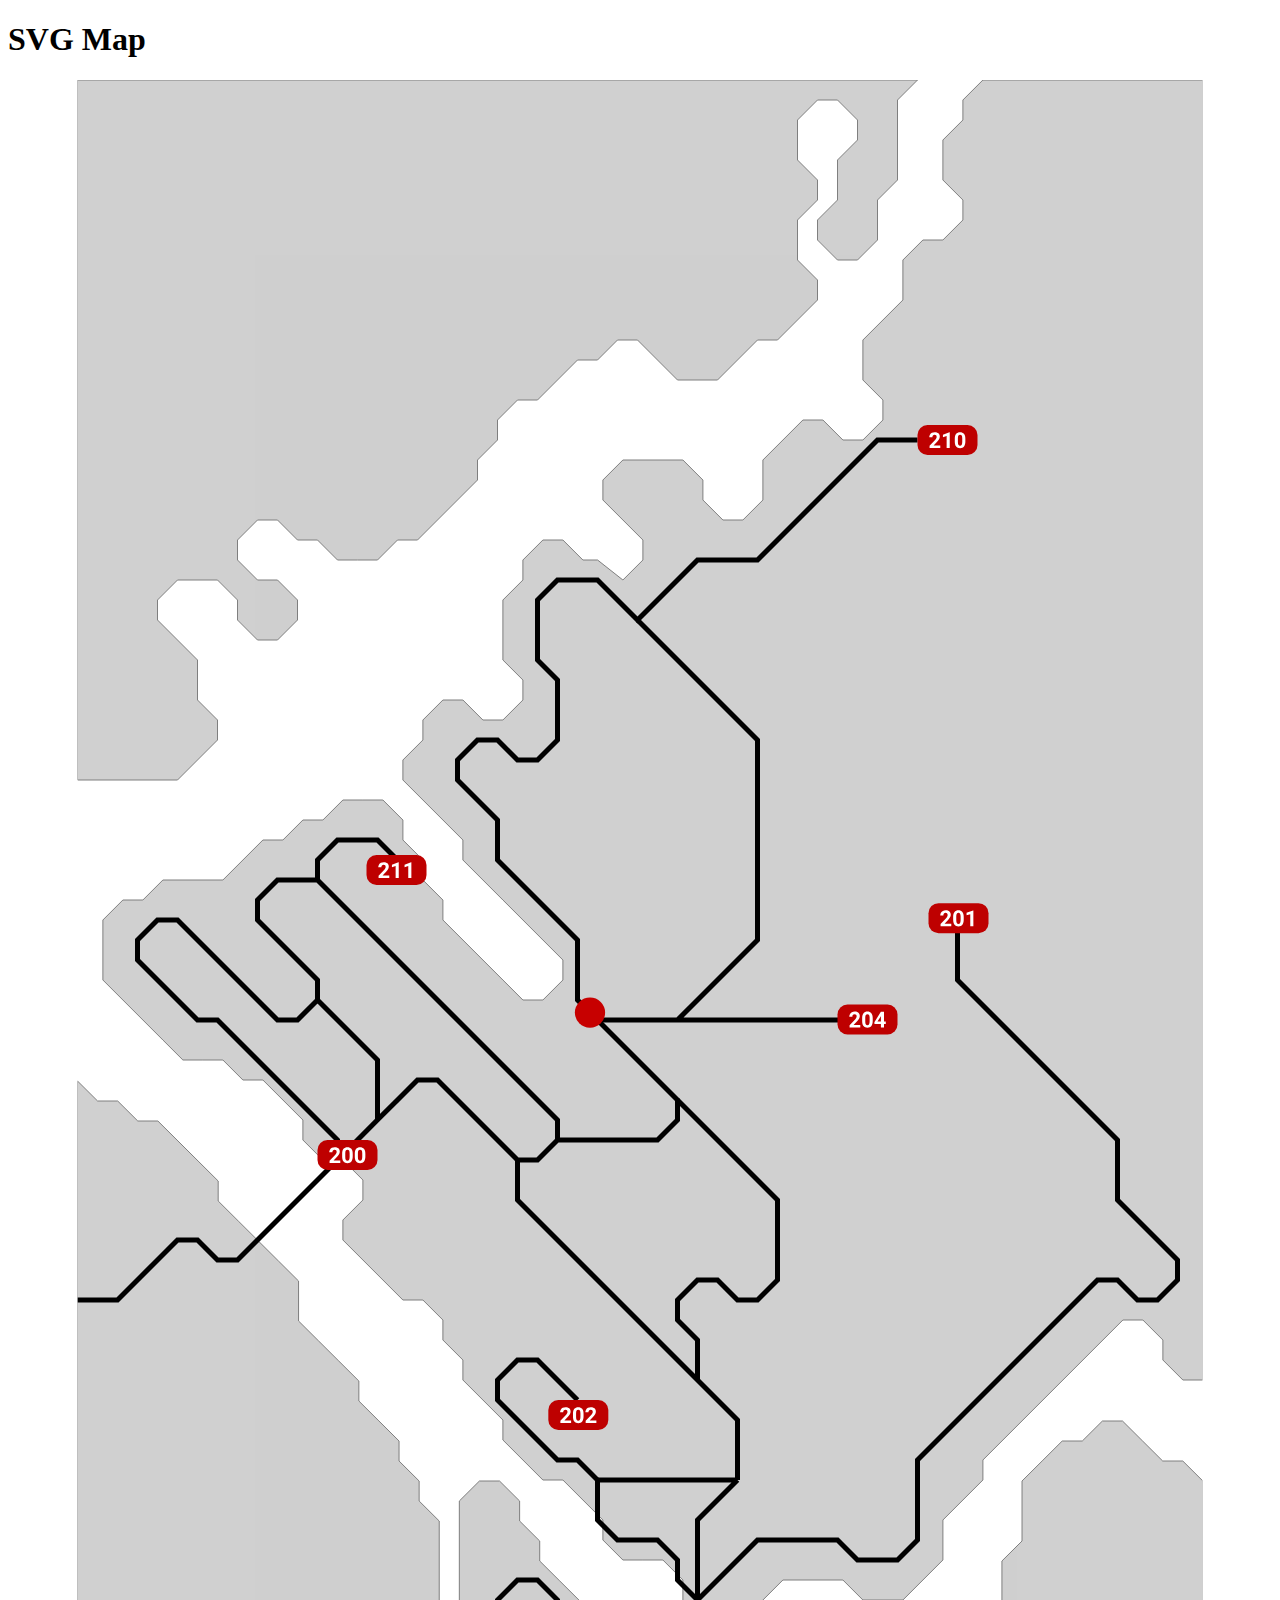
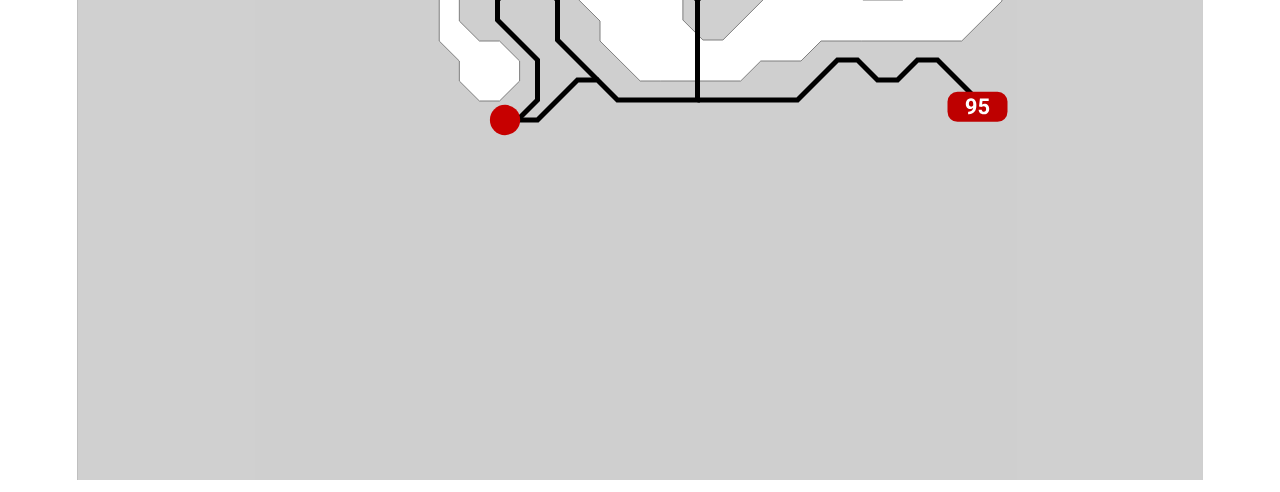
==== index.html @ 8df6bd33 "step 1 finish" ====
<!DOCTYPE html>
<html lang="en">
  <head>
    <meta charset="UTF-8" />
    <meta name="viewport" content="width=device-width, initial-scale=1.0" />
    <title>Design 2 - SVG Map</title>
    <link rel="stylesheet" href="css/style.css" />
  </head>
  <body>
    <h1>SVG Map</h1>

    <svg
      width="1125"
      height="2000"
      viewBox="0 0 1125 2000"
      fill="none"
      xmlns="http://www.w3.org/2000/svg"
    >
      <g id="Frame 1" clip-path="url(#clip0)">
        <rect width="1125" height="2000" fill="white" fill-opacity="0.4" />
        <path
          id="Vector 1"
          opacity="0.5"
          d="M885.391 20L905.391 0H1125.39V1300H1105.39L1085.39 1280V1260L1065.39 1240H1045.39L1025.39 1260L985.391 1300L905.391 1380V1400L865.391 1440V1480L825.391 1520H785.391L765.391 1500H705.391L685.391 1520L665.391 1540L645.391 1560H625.391L605.391 1540V1500L585.391 1480H565.391H545.391L525.391 1460V1440L505.391 1420L485.391 1400H465.391L445.391 1380L425.391 1360V1340L405.391 1320L385.391 1300V1280L365.391 1260V1240L345.391 1220H325.391L305.391 1200L285.391 1180L265.391 1160V1140L285.391 1120V1100L265.391 1080H245.391L225.391 1060V1040L205.391 1020L185.391 1000H165.391L145.391 980H125.391H105.391L85.3905 960L65.3905 940L45.3905 920L25.3905 900V840L45.3905 820H65.3905L85.3905 800H145.391L165.391 780L185.391 760H205.391L225.391 740H245.391L265.391 720H285.391H305.391L325.391 740V760L345.391 780V800L365.391 820V840L385.391 860L405.391 880L425.391 900L445.391 920H465.391L485.391 900V880L465.391 860L425.391 820L385.391 780V760L365.391 740L325.391 700V680L345.391 660V640L365.391 620H385.391L405.391 640H425.391L445.391 620V600L425.391 580V560V540V520L445.391 500V480L465.391 460H485.391L505.391 480H520.067L545.391 500L565.391 480V460L545.391 440L525.391 420V400L545.391 380H605.391L625.391 400V420L645.391 440H665.391L685.391 420V400V380L705.391 360L725.391 340H745.391L765.391 360H785.391L805.391 340V320L785.391 300V260L825.391 220V180L845.391 160H865.391L885.391 140V120L865.391 100V60L885.391 40V20Z"
          fill="#A2A2A2"
          stroke="black"
        />
        <path
          id="Vector 2"
          opacity="0.5"
          d="M100.481 1061L80.385 1041H60.2888L40.1925 1021H20.0963L0 1001V2001H1125.39V1401L1105.29 1381H1085.2L1065.1 1361L1045.01 1341H1024.91L1004.81 1361H984.717L964.62 1381L944.524 1401V1461L924.428 1481V1501V1521L904.332 1541L884.235 1561H783.754H743.562L723.465 1581H683.273L663.177 1601H582.792H562.695L542.599 1581L522.503 1561V1541L502.406 1521L482.31 1501L462.214 1481V1461L442.118 1441V1421L422.021 1401H401.925L381.829 1421V1501V1521V1541L401.925 1561H422.021L442.118 1581V1601L422.021 1621H401.925L381.829 1601V1581L361.733 1561V1481V1461V1441L341.636 1421V1401L321.54 1381V1361L301.444 1341L281.348 1321V1301L261.251 1281L241.155 1261L221.059 1241V1221V1201L200.963 1181L180.866 1161L160.77 1141L140.674 1121V1101L120.578 1081L100.481 1061Z"
          fill="#A1A1A1"
          stroke="black"
        />
        <path
          id="Vector 3"
          opacity="0.5"
          d="M820 20L840 0H0V700H100L120 680L140 660V640L120 620V580L80 540V520L100 500H140L160 520V540L180 560H200L220 540V520L200 500H180L160 480V460L180 440H200L220 460H240L260 480H280H300L320 460H340L360 440L380 420L400 400V380L420 360V340L440 320H460L480 300L500 280H520L540 260H560L580 280L600 300H640L680 260H700L740 220V200L720 180V140L740 120V100L720 80V40L740 20H760L780 40V60L760 80V120L740 140V160L760 180H780L800 160V120L820 100V20Z"
          fill="#A1A1A1"
          stroke="black"
        />
        <path
          id="routeline_210"
          d="M840 360H820H800L780 380L760 400L740 420L720 440L700 460L680 480H660H640H620L600 500L580 520L560 540L540 520L520 500H500H480L460 520V540V560V580L480 600V620V640V660L460 680H440L420 660H400L380 680V700L400 720L420 740V760V780L440 800L460 820L480 840L500 860V880V900V920L520 940L540 960L560 980L580 1000L600 1020V1040L580 1060H560H540H520H500H480L460 1080H440L420 1060L400 1040L380 1020L360 1000H340L320 1020L299.863 1040L280 1060L260 1080L240 1100L220 1120L200 1140L180 1160L160 1180H140L120 1160H100L80 1180L60 1200L40 1220H0"
          stroke="black"
          stroke-width="5"
        />
        <path
          id="routeline_211"
          d="M780 940H760H740H720H700H680H660H640H620H600M600 940H580H560H540H520M600 940L620 920L640 900L660 880L680 860V840V820V800V780V760V740V720V700V680V660L660 640L640 620L620 600L600 580L580 560L560 540M320 780L300 760H280H260L240 780V800M240 800H220H200L180 820V840L200 860L220 880L240 900V920M240 800L260 820L280 840L300 860L320 880L340 900L360 920L380 940L400 960L420 980L440 1000L460 1020L480 1040V1060M240 920L220 940H200L180 920L160 900L140 880L120 860L100 840H80L60 860V880L80 900L100 920L120 940H140L160 960L180 980L200 1000L220 1020L240 1040L260 1060V1080M240 920L260 940L280 960L300 980V1000V1020V1040"
          stroke="black"
          stroke-width="5"
        />
        <path
          id="routeline_202"
          d="M500 1320L480 1300L460 1280H440L420 1300V1320L440 1340L460 1360L480 1380H500L520 1400V1420V1440L540 1460H560H580L600 1480V1500L620 1520V1540V1560V1580V1600V1620H600H580H560H540L520 1600H500L480 1620L460 1640H440"
          stroke="black"
          stroke-width="5"
        />
        <path
          id="routeline_95"
          d="M900 1620L880 1600L860 1580H840L820 1600H800L780 1580H760L740 1600L720 1620H700H680H660H640H620M520 1600L500 1580L480 1560V1540V1520L460 1500H440L420 1520V1540L440 1560L460 1580V1600V1620L440 1640"
          stroke="black"
          stroke-width="5"
        />
        <path
          id="routeline_201"
          d="M880 840V860V880V900L900 920L920 940L940 960L960 980L980 1000L1000 1020L1020 1040L1040 1060V1080V1100V1120L1060 1140L1080 1160L1100 1180V1200L1080 1220H1060L1040 1200H1020L1000 1220L980 1240L960 1260L940 1280L920 1300L900 1320L880 1340L860 1360L840 1380V1400V1420V1440V1460L820 1480H800H780L760 1460H740H720H700H680L660 1480L640 1500L620 1520"
          stroke="black"
          stroke-width="5"
        />
        <path
          id="routeline_200"
          d="M600 1020L620 1040L640 1060L660 1080L680 1100L700 1120V1140V1160V1180V1200L680 1220H660L640 1200H620L600 1220V1240L620 1260V1280V1300M620 1300L640 1320L660 1340V1360V1380V1400M620 1300L600 1280L580 1260L560 1240L540 1220L520 1200L500 1180L480 1160L460 1140L440 1120V1100V1080M660 1400L640 1420L620 1440V1460V1480V1500V1520M660 1400H640H620H600H580H560H540H520"
          stroke="black"
          stroke-width="5"
        />
        <g id="popup_arna">
          <path
            id="Vector"
            d="M390.533 1633.33V1621.25C390.533 1615.79 386.111 1611.37 380.656 1611.37H249.377C243.922 1611.37 239.5 1615.79 239.5 1621.25L239.5 1640L239.5 1658.75C239.5 1664.21 243.922 1668.63 249.377 1668.63H380.656C386.111 1668.63 390.533 1664.21 390.533 1658.75V1646.67L427.624 1640.49V1639.51L390.533 1633.33Z"
            fill="white"
            stroke="black"
          />
          <g id="Group 8">
            <g id="Group 5">
              <rect
                id="Rectangle 4"
                x="249.377"
                y="1641.48"
                width="37.5083"
                height="16.7392"
                rx="3"
                fill="#BE0000"
              />
            </g>
            <path
              id="95"
              d="M264.59 1651.39C264.002 1651.97 263.314 1652.26 262.528 1652.26C261.523 1652.26 260.718 1651.91 260.114 1651.23C259.509 1650.53 259.207 1649.6 259.207 1648.43C259.207 1647.69 259.369 1647 259.692 1646.38C260.02 1645.76 260.476 1645.27 261.059 1644.93C261.642 1644.58 262.299 1644.41 263.028 1644.41C263.778 1644.41 264.444 1644.59 265.028 1644.97C265.611 1645.34 266.064 1645.88 266.387 1646.59C266.71 1647.29 266.874 1648.09 266.879 1649V1649.84C266.879 1651.73 266.408 1653.22 265.465 1654.3C264.523 1655.39 263.187 1655.97 261.457 1656.04L260.903 1656.05V1654.16L261.403 1654.16C263.366 1654.07 264.429 1653.15 264.59 1651.39ZM263.082 1650.53C263.447 1650.53 263.759 1650.44 264.02 1650.25C264.286 1650.06 264.486 1649.84 264.621 1649.57V1648.64C264.621 1647.88 264.476 1647.28 264.184 1646.86C263.892 1646.44 263.502 1646.23 263.012 1646.23C262.559 1646.23 262.187 1646.44 261.895 1646.85C261.603 1647.26 261.457 1647.78 261.457 1648.41C261.457 1649.03 261.598 1649.54 261.879 1649.94C262.166 1650.33 262.567 1650.53 263.082 1650.53ZM268.832 1650.34L269.489 1644.56H275.864V1646.45H271.34L271.059 1648.89C271.595 1648.6 272.166 1648.46 272.77 1648.46C273.853 1648.46 274.702 1648.8 275.317 1649.47C275.931 1650.14 276.239 1651.08 276.239 1652.29C276.239 1653.02 276.082 1653.68 275.77 1654.27C275.463 1654.84 275.02 1655.29 274.442 1655.62C273.864 1655.94 273.181 1656.09 272.395 1656.09C271.707 1656.09 271.069 1655.96 270.481 1655.68C269.892 1655.4 269.426 1655.01 269.082 1654.5C268.744 1653.99 268.564 1653.42 268.543 1652.77H270.778C270.825 1653.25 270.989 1653.62 271.27 1653.88C271.556 1654.14 271.929 1654.27 272.387 1654.27C272.898 1654.27 273.291 1654.09 273.567 1653.73C273.843 1653.36 273.981 1652.84 273.981 1652.16C273.981 1651.52 273.822 1651.02 273.504 1650.68C273.187 1650.34 272.736 1650.16 272.153 1650.16C271.616 1650.16 271.181 1650.3 270.848 1650.59L270.629 1650.79L268.832 1650.34Z"
              fill="white"
            />
          </g>
          <g id="Group 9">
            <g id="Group 6">
              <rect
                id="Rectangle 4_2"
                x="296.262"
                y="1641.48"
                width="37.5083"
                height="16.7392"
                rx="3"
                fill="#BE0000"
              />
            </g>
            <path
              id="200"
              d="M309.678 1655.94H301.881V1654.39L305.561 1650.47C306.066 1649.92 306.438 1649.44 306.678 1649.02C306.923 1648.61 307.045 1648.22 307.045 1647.85C307.045 1647.35 306.917 1646.95 306.662 1646.66C306.407 1646.37 306.042 1646.23 305.568 1646.23C305.058 1646.23 304.654 1646.4 304.357 1646.76C304.066 1647.11 303.92 1647.57 303.92 1648.14H301.654C301.654 1647.45 301.818 1646.82 302.147 1646.24C302.48 1645.67 302.949 1645.22 303.553 1644.9C304.157 1644.57 304.842 1644.41 305.607 1644.41C306.779 1644.41 307.688 1644.69 308.334 1645.25C308.985 1645.81 309.311 1646.61 309.311 1647.63C309.311 1648.2 309.165 1648.77 308.873 1649.35C308.581 1649.94 308.081 1650.61 307.373 1651.39L304.787 1654.12H309.678V1655.94ZM318.725 1651.23C318.725 1652.81 318.399 1654.01 317.748 1654.84C317.097 1655.68 316.144 1656.09 314.889 1656.09C313.649 1656.09 312.701 1655.69 312.045 1654.87C311.389 1654.05 311.053 1652.88 311.037 1651.35V1649.26C311.037 1647.67 311.365 1646.46 312.022 1645.64C312.683 1644.82 313.634 1644.41 314.873 1644.41C316.113 1644.41 317.061 1644.82 317.717 1645.63C318.373 1646.45 318.709 1647.61 318.725 1649.14V1651.23ZM316.467 1648.94C316.467 1647.99 316.337 1647.31 316.076 1646.88C315.821 1646.45 315.42 1646.23 314.873 1646.23C314.342 1646.23 313.949 1646.44 313.693 1646.85C313.443 1647.26 313.311 1647.9 313.295 1648.77V1651.53C313.295 1652.46 313.42 1653.15 313.67 1653.6C313.925 1654.05 314.331 1654.27 314.889 1654.27C315.441 1654.27 315.839 1654.06 316.084 1653.63C316.329 1653.19 316.456 1652.53 316.467 1651.64V1648.94ZM327.912 1651.23C327.912 1652.81 327.587 1654.01 326.936 1654.84C326.285 1655.68 325.331 1656.09 324.076 1656.09C322.837 1656.09 321.889 1655.69 321.232 1654.87C320.576 1654.05 320.24 1652.88 320.225 1651.35V1649.26C320.225 1647.67 320.553 1646.46 321.209 1645.64C321.871 1644.82 322.821 1644.41 324.061 1644.41C325.3 1644.41 326.248 1644.82 326.904 1645.63C327.561 1646.45 327.897 1647.61 327.912 1649.14V1651.23ZM325.654 1648.94C325.654 1647.99 325.524 1647.31 325.264 1646.88C325.009 1646.45 324.607 1646.23 324.061 1646.23C323.529 1646.23 323.136 1646.44 322.881 1646.85C322.631 1647.26 322.498 1647.9 322.482 1648.77V1651.53C322.482 1652.46 322.607 1653.15 322.857 1653.6C323.113 1654.05 323.519 1654.27 324.076 1654.27C324.628 1654.27 325.027 1654.06 325.272 1653.63C325.516 1653.19 325.644 1652.53 325.654 1651.64V1648.94Z"
              fill="white"
            />
          </g>
          <g id="Group 10">
            <g id="Group 7">
              <rect
                id="Rectangle 4_3"
                x="343.148"
                y="1641.48"
                width="37.5083"
                height="16.7392"
                rx="3"
                fill="#BE0000"
              />
            </g>
            <path
              id="201"
              d="M356.563 1655.94H348.766V1654.39L352.446 1650.47C352.951 1649.92 353.324 1649.44 353.563 1649.02C353.808 1648.61 353.93 1648.22 353.93 1647.85C353.93 1647.35 353.803 1646.95 353.548 1646.66C353.292 1646.37 352.928 1646.23 352.454 1646.23C351.943 1646.23 351.54 1646.4 351.243 1646.76C350.951 1647.11 350.805 1647.57 350.805 1648.14H348.54C348.54 1647.45 348.704 1646.82 349.032 1646.24C349.365 1645.67 349.834 1645.22 350.438 1644.9C351.042 1644.57 351.727 1644.41 352.493 1644.41C353.665 1644.41 354.574 1644.69 355.219 1645.25C355.87 1645.81 356.196 1646.61 356.196 1647.63C356.196 1648.2 356.05 1648.77 355.758 1649.35C355.467 1649.94 354.967 1650.61 354.258 1651.39L351.673 1654.12H356.563V1655.94ZM365.61 1651.23C365.61 1652.81 365.285 1654.01 364.633 1654.84C363.982 1655.68 363.029 1656.09 361.774 1656.09C360.535 1656.09 359.587 1655.69 358.93 1654.87C358.274 1654.05 357.938 1652.88 357.923 1651.35V1649.26C357.923 1647.67 358.251 1646.46 358.907 1645.64C359.568 1644.82 360.519 1644.41 361.758 1644.41C362.998 1644.41 363.946 1644.82 364.602 1645.63C365.258 1646.45 365.594 1647.61 365.61 1649.14V1651.23ZM363.352 1648.94C363.352 1647.99 363.222 1647.31 362.962 1646.88C362.706 1646.45 362.305 1646.23 361.758 1646.23C361.227 1646.23 360.834 1646.44 360.579 1646.85C360.329 1647.26 360.196 1647.9 360.18 1648.77V1651.53C360.18 1652.46 360.305 1653.15 360.555 1653.6C360.811 1654.05 361.217 1654.27 361.774 1654.27C362.326 1654.27 362.725 1654.06 362.969 1653.63C363.214 1653.19 363.342 1652.53 363.352 1651.64V1648.94ZM372.626 1655.94H370.368V1647.23L367.673 1648.07V1646.23L372.383 1644.55H372.626V1655.94Z"
              fill="white"
            />
          </g>
          <path
            id="Arna terminal"
            d="M254.973 1628.64H250.207L249.137 1631.6H247.59L251.933 1620.23H253.246L257.598 1631.6H256.058L254.973 1628.64ZM250.66 1627.4H254.527L252.59 1622.08L250.66 1627.4ZM262.988 1624.45C262.769 1624.41 262.532 1624.39 262.277 1624.39C261.329 1624.39 260.686 1624.8 260.348 1625.6V1631.6H258.902V1623.15H260.308L260.332 1624.13C260.806 1623.37 261.478 1623 262.348 1623C262.629 1623 262.842 1623.03 262.988 1623.1V1624.45ZM265.691 1623.15L265.738 1624.21C266.384 1623.4 267.228 1623 268.269 1623C270.056 1623 270.957 1624 270.973 1626.02V1631.6H269.527V1626.01C269.522 1625.4 269.381 1624.95 269.105 1624.66C268.834 1624.37 268.41 1624.22 267.832 1624.22C267.363 1624.22 266.952 1624.35 266.598 1624.6C266.243 1624.85 265.967 1625.18 265.769 1625.58V1631.6H264.324V1623.15H265.691ZM278.371 1631.6C278.288 1631.44 278.22 1631.14 278.168 1630.71C277.496 1631.41 276.694 1631.76 275.762 1631.76C274.928 1631.76 274.243 1631.53 273.707 1631.06C273.176 1630.58 272.91 1629.99 272.91 1629.26C272.91 1628.38 273.243 1627.7 273.91 1627.21C274.582 1626.72 275.525 1626.48 276.738 1626.48H278.144V1625.82C278.144 1625.31 277.993 1624.91 277.691 1624.61C277.389 1624.31 276.944 1624.16 276.355 1624.16C275.84 1624.16 275.407 1624.29 275.058 1624.55C274.709 1624.81 274.535 1625.13 274.535 1625.5H273.082C273.082 1625.07 273.23 1624.67 273.527 1624.28C273.829 1623.88 274.236 1623.57 274.746 1623.34C275.262 1623.11 275.827 1623 276.441 1623C277.415 1623 278.178 1623.24 278.73 1623.73C279.282 1624.21 279.569 1624.88 279.59 1625.74V1629.63C279.59 1630.4 279.689 1631.02 279.887 1631.48V1631.6H278.371ZM275.973 1630.5C276.426 1630.5 276.855 1630.39 277.262 1630.15C277.668 1629.92 277.962 1629.61 278.144 1629.24V1627.5H277.012C275.241 1627.5 274.355 1628.02 274.355 1629.06C274.355 1629.51 274.506 1629.87 274.808 1630.12C275.111 1630.38 275.499 1630.5 275.973 1630.5ZM287.785 1621.1V1623.15H289.363V1624.27H287.785V1629.51C287.785 1629.85 287.855 1630.1 287.996 1630.28C288.137 1630.44 288.376 1630.53 288.715 1630.53C288.881 1630.53 289.111 1630.5 289.402 1630.43V1631.6C289.022 1631.71 288.652 1631.76 288.293 1631.76C287.647 1631.76 287.16 1631.57 286.832 1631.18C286.504 1630.78 286.34 1630.23 286.34 1629.51V1624.27H284.801V1623.15H286.34V1621.1H287.785ZM294.566 1631.76C293.42 1631.76 292.488 1631.39 291.769 1630.64C291.051 1629.88 290.691 1628.87 290.691 1627.61V1627.35C290.691 1626.51 290.85 1625.76 291.168 1625.1C291.491 1624.44 291.939 1623.93 292.512 1623.56C293.09 1623.18 293.715 1623 294.387 1623C295.486 1623 296.34 1623.36 296.949 1624.08C297.558 1624.81 297.863 1625.84 297.863 1627.19V1627.79H292.137C292.157 1628.63 292.4 1629.3 292.863 1629.82C293.332 1630.33 293.926 1630.58 294.644 1630.58C295.155 1630.58 295.587 1630.48 295.941 1630.27C296.295 1630.06 296.605 1629.78 296.871 1629.44L297.754 1630.13C297.045 1631.22 295.983 1631.76 294.566 1631.76ZM294.387 1624.18C293.803 1624.18 293.314 1624.4 292.918 1624.82C292.522 1625.25 292.277 1625.84 292.183 1626.6H296.418V1626.5C296.376 1625.76 296.178 1625.19 295.824 1624.79C295.47 1624.39 294.991 1624.18 294.387 1624.18ZM303.629 1624.45C303.41 1624.41 303.173 1624.39 302.918 1624.39C301.97 1624.39 301.327 1624.8 300.988 1625.6V1631.6H299.543V1623.15H300.949L300.973 1624.13C301.446 1623.37 302.118 1623 302.988 1623C303.269 1623 303.483 1623.03 303.629 1623.1V1624.45ZM306.324 1623.15L306.363 1624.09C306.983 1623.36 307.819 1623 308.871 1623C310.053 1623 310.858 1623.45 311.285 1624.35C311.566 1623.95 311.931 1623.62 312.379 1623.37C312.832 1623.12 313.366 1623 313.98 1623C315.834 1623 316.777 1623.98 316.808 1625.94V1631.6H315.363V1626.03C315.363 1625.42 315.225 1624.97 314.949 1624.68C314.673 1624.37 314.209 1624.22 313.558 1624.22C313.022 1624.22 312.577 1624.38 312.223 1624.71C311.868 1625.02 311.663 1625.45 311.605 1626V1631.6H310.152V1626.07C310.152 1624.84 309.551 1624.22 308.348 1624.22C307.4 1624.22 306.751 1624.63 306.402 1625.43V1631.6H304.957V1623.15H306.324ZM320.566 1631.6H319.121V1623.15H320.566V1631.6ZM319.004 1620.91C319.004 1620.68 319.074 1620.48 319.215 1620.32C319.361 1620.15 319.574 1620.07 319.855 1620.07C320.137 1620.07 320.35 1620.15 320.496 1620.32C320.642 1620.48 320.715 1620.68 320.715 1620.91C320.715 1621.14 320.642 1621.34 320.496 1621.5C320.35 1621.65 320.137 1621.73 319.855 1621.73C319.574 1621.73 319.361 1621.65 319.215 1621.5C319.074 1621.34 319.004 1621.14 319.004 1620.91ZM324.254 1623.15L324.301 1624.21C324.946 1623.4 325.79 1623 326.832 1623C328.618 1623 329.519 1624 329.535 1626.02V1631.6H328.09V1626.01C328.084 1625.4 327.944 1624.95 327.668 1624.66C327.397 1624.37 326.973 1624.22 326.394 1624.22C325.926 1624.22 325.514 1624.35 325.16 1624.6C324.806 1624.85 324.53 1625.18 324.332 1625.58V1631.6H322.887V1623.15H324.254ZM336.933 1631.6C336.85 1631.44 336.782 1631.14 336.73 1630.71C336.058 1631.41 335.256 1631.76 334.324 1631.76C333.491 1631.76 332.806 1631.53 332.269 1631.06C331.738 1630.58 331.473 1629.99 331.473 1629.26C331.473 1628.38 331.806 1627.7 332.473 1627.21C333.144 1626.72 334.087 1626.48 335.301 1626.48H336.707V1625.82C336.707 1625.31 336.556 1624.91 336.254 1624.61C335.952 1624.31 335.506 1624.16 334.918 1624.16C334.402 1624.16 333.97 1624.29 333.621 1624.55C333.272 1624.81 333.098 1625.13 333.098 1625.5H331.644C331.644 1625.07 331.793 1624.67 332.09 1624.28C332.392 1623.88 332.798 1623.57 333.308 1623.34C333.824 1623.11 334.389 1623 335.004 1623C335.978 1623 336.741 1623.24 337.293 1623.73C337.845 1624.21 338.131 1624.88 338.152 1625.74V1629.63C338.152 1630.4 338.251 1631.02 338.449 1631.48V1631.6H336.933ZM334.535 1630.5C334.988 1630.5 335.418 1630.39 335.824 1630.15C336.23 1629.92 336.525 1629.61 336.707 1629.24V1627.5H335.574C333.803 1627.5 332.918 1628.02 332.918 1629.06C332.918 1629.51 333.069 1629.87 333.371 1630.12C333.673 1630.38 334.061 1630.5 334.535 1630.5ZM341.988 1631.6H340.543V1619.6H341.988V1631.6Z"
            fill="black"
          />
        </g>
        <circle
          id="terminal_arna"
          cx="427.542"
          cy="1640"
          r="15.1393"
          fill="#C70000"
        />
        <g id="popup_lonev&#195;&#165;g">
          <path
            id="Vector_2"
            d="M468.75 871.75H495.174L512.411 932.731L512.886 934.41L513.373 932.734L531.077 871.75H591.25C596.359 871.75 600.5 867.609 600.5 862.5V827.5C600.5 822.391 596.359 818.25 591.25 818.25H468.75C463.641 818.25 459.5 822.391 459.5 827.5L459.5 845L459.5 862.5C459.5 867.609 463.641 871.75 468.75 871.75Z"
            fill="white"
            stroke="black"
          />
          <g id="Group 8_2">
            <g id="Group 5_2">
              <rect
                id="Rectangle 4_4"
                x="468.75"
                y="846.425"
                width="38.281"
                height="17.0841"
                rx="3"
                fill="#BE0000"
              />
            </g>
            <path
              id="200_2"
              d="M481.615 860.875H473.818V859.328L477.498 855.406C478.003 854.854 478.376 854.372 478.615 853.961C478.86 853.549 478.982 853.159 478.982 852.789C478.982 852.284 478.855 851.888 478.6 851.602C478.344 851.31 477.98 851.164 477.506 851.164C476.995 851.164 476.592 851.341 476.295 851.695C476.003 852.044 475.857 852.505 475.857 853.078H473.592C473.592 852.385 473.756 851.753 474.084 851.18C474.417 850.607 474.886 850.159 475.49 849.836C476.094 849.508 476.779 849.344 477.545 849.344C478.717 849.344 479.626 849.625 480.271 850.188C480.923 850.75 481.248 851.544 481.248 852.57C481.248 853.133 481.102 853.706 480.811 854.289C480.519 854.872 480.019 855.552 479.311 856.328L476.725 859.055H481.615V860.875ZM490.662 856.172C490.662 857.745 490.337 858.948 489.686 859.781C489.034 860.615 488.081 861.031 486.826 861.031C485.587 861.031 484.639 860.622 483.982 859.805C483.326 858.987 482.99 857.815 482.975 856.289V854.195C482.975 852.607 483.303 851.401 483.959 850.578C484.62 849.755 485.571 849.344 486.811 849.344C488.05 849.344 488.998 849.753 489.654 850.57C490.311 851.383 490.646 852.552 490.662 854.078V856.172ZM488.404 853.875C488.404 852.932 488.274 852.247 488.014 851.82C487.758 851.388 487.357 851.172 486.811 851.172C486.279 851.172 485.886 851.378 485.631 851.789C485.381 852.195 485.248 852.833 485.232 853.703V856.469C485.232 857.396 485.357 858.086 485.607 858.539C485.863 858.987 486.269 859.211 486.826 859.211C487.378 859.211 487.777 858.995 488.021 858.563C488.266 858.13 488.394 857.469 488.404 856.578V853.875ZM499.85 856.172C499.85 857.745 499.524 858.948 498.873 859.781C498.222 860.615 497.269 861.031 496.014 861.031C494.774 861.031 493.826 860.622 493.17 859.805C492.514 858.987 492.178 857.815 492.162 856.289V854.195C492.162 852.607 492.49 851.401 493.146 850.578C493.808 849.755 494.758 849.344 495.998 849.344C497.238 849.344 498.186 849.753 498.842 850.57C499.498 851.383 499.834 852.552 499.85 854.078V856.172ZM497.592 853.875C497.592 852.932 497.462 852.247 497.201 851.82C496.946 851.388 496.545 851.172 495.998 851.172C495.467 851.172 495.074 851.378 494.818 851.789C494.568 852.195 494.436 852.833 494.42 853.703V856.469C494.42 857.396 494.545 858.086 494.795 858.539C495.05 858.987 495.456 859.211 496.014 859.211C496.566 859.211 496.964 858.995 497.209 858.563C497.454 858.13 497.581 857.469 497.592 856.578V853.875Z"
              fill="white"
            />
          </g>
          <g id="Group 9_2">
            <g id="Group 6_2">
              <rect
                id="Rectangle 4_5"
                x="512.5"
                y="846.452"
                width="40.1808"
                height="17.9319"
                rx="3"
                fill="#BE0000"
              />
            </g>
            <path
              id="204"
              d="M527.02 860.875H519.223V859.328L522.903 855.406C523.408 854.854 523.781 854.372 524.02 853.961C524.265 853.549 524.387 853.159 524.387 852.789C524.387 852.284 524.26 851.888 524.005 851.602C523.749 851.31 523.385 851.164 522.911 851.164C522.4 851.164 521.997 851.341 521.7 851.695C521.408 852.044 521.262 852.505 521.262 853.078H518.997C518.997 852.385 519.161 851.753 519.489 851.18C519.822 850.607 520.291 850.159 520.895 849.836C521.499 849.508 522.184 849.344 522.95 849.344C524.122 849.344 525.031 849.625 525.676 850.188C526.327 850.75 526.653 851.544 526.653 852.57C526.653 853.133 526.507 853.706 526.215 854.289C525.924 854.872 525.424 855.552 524.715 856.328L522.13 859.055H527.02V860.875ZM536.067 856.172C536.067 857.745 535.741 858.948 535.09 859.781C534.439 860.615 533.486 861.031 532.231 861.031C530.991 861.031 530.044 860.622 529.387 859.805C528.731 858.987 528.395 857.815 528.38 856.289V854.195C528.38 852.607 528.708 851.401 529.364 850.578C530.025 849.755 530.976 849.344 532.215 849.344C533.455 849.344 534.403 849.753 535.059 850.57C535.715 851.383 536.051 852.552 536.067 854.078V856.172ZM533.809 853.875C533.809 852.932 533.679 852.247 533.419 851.82C533.163 851.388 532.762 851.172 532.215 851.172C531.684 851.172 531.291 851.378 531.036 851.789C530.786 852.195 530.653 852.833 530.637 853.703V856.469C530.637 857.396 530.762 858.086 531.012 858.539C531.268 858.987 531.674 859.211 532.231 859.211C532.783 859.211 533.182 858.995 533.426 858.563C533.671 858.13 533.799 857.469 533.809 856.578V853.875ZM544.278 856.594H545.567V858.414H544.278V860.875H542.02V858.414H537.356L537.255 856.992L541.997 849.5H544.278V856.594ZM539.505 856.594H542.02V852.578L541.872 852.836L539.505 856.594Z"
              fill="white"
            />
          </g>
          <g id="Group 10_2">
            <g id="Group 7_2">
              <rect
                id="Rectangle 4_6"
                x="556.25"
                y="846.425"
                width="38.281"
                height="17.0841"
                rx="3"
                fill="#BE0000"
              />
            </g>
            <path
              id="210"
              d="M569.594 860.875H561.797V859.328L565.477 855.406C565.982 854.854 566.354 854.372 566.594 853.961C566.839 853.549 566.961 853.159 566.961 852.789C566.961 852.284 566.833 851.888 566.578 851.602C566.323 851.31 565.958 851.164 565.484 851.164C564.974 851.164 564.57 851.341 564.273 851.695C563.982 852.044 563.836 852.505 563.836 853.078H561.57C561.57 852.385 561.734 851.753 562.062 851.18C562.396 850.607 562.865 850.159 563.469 849.836C564.073 849.508 564.758 849.344 565.523 849.344C566.695 849.344 567.604 849.625 568.25 850.188C568.901 850.75 569.227 851.544 569.227 852.57C569.227 853.133 569.081 853.706 568.789 854.289C568.497 854.872 567.997 855.552 567.289 856.328L564.703 859.055H569.594V860.875ZM576.469 860.875H574.211V852.172L571.516 853.008V851.172L576.227 849.484H576.469V860.875ZM587.828 856.172C587.828 857.745 587.503 858.948 586.852 859.781C586.2 860.615 585.247 861.031 583.992 861.031C582.753 861.031 581.805 860.622 581.148 859.805C580.492 858.987 580.156 857.815 580.141 856.289V854.195C580.141 852.607 580.469 851.401 581.125 850.578C581.786 849.755 582.737 849.344 583.977 849.344C585.216 849.344 586.164 849.753 586.82 850.57C587.477 851.383 587.812 852.552 587.828 854.078V856.172ZM585.57 853.875C585.57 852.932 585.44 852.247 585.18 851.82C584.924 851.388 584.523 851.172 583.977 851.172C583.445 851.172 583.052 851.378 582.797 851.789C582.547 852.195 582.414 852.833 582.398 853.703V856.469C582.398 857.396 582.523 858.086 582.773 858.539C583.029 858.987 583.435 859.211 583.992 859.211C584.544 859.211 584.943 858.995 585.187 858.563C585.432 858.13 585.56 857.469 585.57 856.578V853.875Z"
              fill="white"
            />
          </g>
          <path
            id="Lonev&#195;&#165;g"
            d="M484.558 836.943H489.948V838.169H483.05V826.794H484.558V836.943ZM491.05 833.865C491.05 833.037 491.211 832.292 491.534 831.63C491.862 830.969 492.315 830.459 492.894 830.099C493.477 829.74 494.141 829.56 494.886 829.56C496.037 829.56 496.966 829.959 497.675 830.755C498.388 831.552 498.745 832.612 498.745 833.935V834.037C498.745 834.86 498.586 835.599 498.269 836.255C497.956 836.906 497.506 837.414 496.917 837.779C496.334 838.143 495.662 838.326 494.901 838.326C493.756 838.326 492.826 837.927 492.112 837.13C491.404 836.334 491.05 835.279 491.05 833.966V833.865ZM492.503 834.037C492.503 834.974 492.719 835.727 493.151 836.294C493.589 836.862 494.172 837.146 494.901 837.146C495.636 837.146 496.219 836.86 496.651 836.287C497.084 835.709 497.3 834.901 497.3 833.865C497.3 832.938 497.078 832.188 496.636 831.615C496.198 831.037 495.615 830.748 494.886 830.748C494.172 830.748 493.597 831.031 493.159 831.599C492.722 832.167 492.503 832.979 492.503 834.037ZM501.925 829.716L501.972 830.779C502.618 829.966 503.461 829.56 504.503 829.56C506.289 829.56 507.19 830.568 507.206 832.584V838.169H505.761V832.576C505.756 831.966 505.615 831.516 505.339 831.224C505.068 830.932 504.644 830.787 504.065 830.787C503.597 830.787 503.185 830.912 502.831 831.162C502.477 831.412 502.201 831.74 502.003 832.146V838.169H500.558V829.716H501.925ZM512.894 838.326C511.748 838.326 510.815 837.951 510.097 837.201C509.378 836.445 509.019 835.438 509.019 834.177V833.912C509.019 833.073 509.177 832.326 509.495 831.669C509.818 831.008 510.266 830.492 510.839 830.123C511.417 829.748 512.042 829.56 512.714 829.56C513.813 829.56 514.667 829.922 515.276 830.646C515.886 831.37 516.19 832.406 516.19 833.755V834.357H510.464C510.485 835.19 510.727 835.865 511.19 836.38C511.659 836.891 512.253 837.146 512.972 837.146C513.482 837.146 513.914 837.042 514.269 836.834C514.623 836.625 514.933 836.349 515.198 836.005L516.081 836.693C515.373 837.781 514.31 838.326 512.894 838.326ZM512.714 830.748C512.131 830.748 511.641 830.961 511.245 831.388C510.849 831.81 510.604 832.404 510.511 833.169H514.745V833.06C514.703 832.326 514.506 831.758 514.151 831.357C513.797 830.951 513.318 830.748 512.714 830.748ZM520.55 836.209L522.644 829.716H524.12L521.089 838.169H519.987L516.925 829.716H518.401L520.55 836.209ZM530.604 838.169C530.521 838.003 530.453 837.706 530.401 837.279C529.729 837.977 528.927 838.326 527.995 838.326C527.162 838.326 526.477 838.091 525.94 837.623C525.409 837.149 525.144 836.55 525.144 835.826C525.144 834.945 525.477 834.263 526.144 833.779C526.815 833.289 527.758 833.044 528.972 833.044H530.378V832.38C530.378 831.875 530.227 831.474 529.925 831.177C529.623 830.875 529.177 830.724 528.589 830.724C528.073 830.724 527.641 830.854 527.292 831.115C526.943 831.375 526.769 831.69 526.769 832.06H525.315C525.315 831.638 525.464 831.232 525.761 830.841C526.063 830.445 526.469 830.133 526.979 829.904C527.495 829.675 528.06 829.56 528.675 829.56C529.649 829.56 530.412 829.805 530.964 830.294C531.516 830.779 531.802 831.448 531.823 832.302V836.193C531.823 836.969 531.922 837.586 532.12 838.044V838.169H530.604ZM528.206 837.068C528.659 837.068 529.089 836.951 529.495 836.716C529.901 836.482 530.196 836.177 530.378 835.802V834.068H529.245C527.474 834.068 526.589 834.586 526.589 835.623C526.589 836.076 526.74 836.43 527.042 836.685C527.344 836.94 527.732 837.068 528.206 837.068ZM530.511 827.084C530.511 827.537 530.349 827.917 530.026 828.224C529.703 828.526 529.305 828.677 528.831 828.677C528.352 828.677 527.951 828.524 527.628 828.216C527.31 827.909 527.151 827.531 527.151 827.084C527.151 826.636 527.31 826.253 527.628 825.935C527.951 825.617 528.352 825.459 528.831 825.459C529.31 825.459 529.709 825.617 530.026 825.935C530.349 826.253 530.511 826.636 530.511 827.084ZM527.925 827.084C527.925 827.328 528.011 827.539 528.183 827.716C528.36 827.893 528.576 827.982 528.831 827.982C529.081 827.982 529.295 827.896 529.472 827.724C529.649 827.552 529.737 827.339 529.737 827.084C529.737 826.828 529.649 826.612 529.472 826.435C529.3 826.253 529.086 826.162 528.831 826.162C528.571 826.162 528.354 826.253 528.183 826.435C528.011 826.617 527.925 826.834 527.925 827.084ZM533.745 833.873C533.745 832.555 534.05 831.508 534.659 830.732C535.269 829.951 536.076 829.56 537.081 829.56C538.112 829.56 538.917 829.925 539.495 830.654L539.565 829.716H540.886V837.966C540.886 839.06 540.56 839.922 539.909 840.552C539.263 841.182 538.394 841.498 537.3 841.498C536.69 841.498 536.094 841.367 535.511 841.107C534.927 840.847 534.482 840.49 534.175 840.037L534.925 839.169C535.545 839.935 536.302 840.318 537.198 840.318C537.901 840.318 538.448 840.12 538.839 839.724C539.235 839.328 539.433 838.771 539.433 838.052V837.326C538.854 837.992 538.065 838.326 537.065 838.326C536.076 838.326 535.274 837.927 534.659 837.13C534.05 836.334 533.745 835.248 533.745 833.873ZM535.198 834.037C535.198 834.99 535.394 835.74 535.784 836.287C536.175 836.828 536.722 837.099 537.425 837.099C538.336 837.099 539.006 836.685 539.433 835.857V831.998C538.99 831.19 538.326 830.787 537.44 830.787C536.737 830.787 536.188 831.06 535.792 831.607C535.396 832.154 535.198 832.964 535.198 834.037Z"
            fill="black"
          />
        </g>
        <circle
          id="terminal_lonev&#195;&#165;g"
          cx="512.5"
          cy="932.595"
          r="15.1393"
          fill="#C70000"
        />
        <g id="terminal_tyssebotn">
          <rect
            id="Rectangle 1"
            x="840"
            y="345"
            width="60"
            height="30"
            rx="10"
            fill="#BE0000"
          />
          <path
            id="210_2"
            d="M862.784 368H852.063V365.873L857.123 360.48C857.818 359.721 858.33 359.059 858.659 358.493C858.996 357.927 859.164 357.39 859.164 356.882C859.164 356.187 858.989 355.643 858.638 355.249C858.287 354.848 857.785 354.647 857.134 354.647C856.432 354.647 855.877 354.891 855.469 355.378C855.068 355.858 854.867 356.492 854.867 357.279H851.752C851.752 356.327 851.978 355.457 852.429 354.669C852.887 353.881 853.532 353.265 854.362 352.821C855.193 352.37 856.135 352.145 857.188 352.145C858.799 352.145 860.049 352.531 860.937 353.305C861.832 354.078 862.279 355.17 862.279 356.581C862.279 357.354 862.079 358.142 861.678 358.944C861.277 359.746 860.589 360.681 859.615 361.748L856.06 365.497H862.784V368ZM872.237 368H869.133V356.033L865.427 357.183V354.658L871.904 352.338H872.237V368ZM887.856 361.533C887.856 363.696 887.409 365.35 886.514 366.496C885.618 367.642 884.308 368.215 882.582 368.215C880.878 368.215 879.574 367.653 878.672 366.528C877.77 365.404 877.308 363.793 877.286 361.694V358.815C877.286 356.631 877.737 354.973 878.64 353.842C879.549 352.71 880.856 352.145 882.561 352.145C884.265 352.145 885.568 352.707 886.471 353.831C887.373 354.948 887.835 356.556 887.856 358.654V361.533ZM884.752 358.375C884.752 357.079 884.573 356.137 884.215 355.55C883.864 354.955 883.312 354.658 882.561 354.658C881.83 354.658 881.289 354.941 880.938 355.507C880.595 356.065 880.412 356.943 880.391 358.139V361.941C880.391 363.216 880.562 364.165 880.906 364.788C881.257 365.404 881.816 365.712 882.582 365.712C883.341 365.712 883.889 365.415 884.226 364.82C884.562 364.226 884.738 363.316 884.752 362.092V358.375Z"
            fill="white"
          />
        </g>
        <g id="terminal_hakanes">
          <rect
            id="Rectangle 1_2"
            x="851"
            y="823.169"
            width="60"
            height="30"
            rx="10"
            fill="#BE0000"
          />
          <path
            id="201_2"
            d="M873.784 846.169H863.063V844.042L868.123 838.65C868.818 837.891 869.33 837.228 869.659 836.663C869.996 836.097 870.164 835.56 870.164 835.051C870.164 834.357 869.989 833.812 869.638 833.418C869.287 833.017 868.785 832.817 868.134 832.817C867.432 832.817 866.877 833.06 866.469 833.547C866.068 834.027 865.867 834.661 865.867 835.449H862.752C862.752 834.496 862.978 833.626 863.429 832.838C863.887 832.051 864.532 831.435 865.362 830.991C866.193 830.54 867.135 830.314 868.188 830.314C869.799 830.314 871.049 830.701 871.937 831.474C872.832 832.248 873.279 833.34 873.279 834.75C873.279 835.524 873.079 836.312 872.678 837.114C872.277 837.916 871.589 838.85 870.615 839.917L867.06 843.667H873.784V846.169ZM886.224 839.703C886.224 841.865 885.776 843.52 884.881 844.666C883.986 845.811 882.675 846.384 880.949 846.384C879.245 846.384 877.941 845.822 877.039 844.698C876.137 843.573 875.675 841.962 875.653 839.864V836.985C875.653 834.801 876.104 833.143 877.007 832.011C877.916 830.88 879.223 830.314 880.928 830.314C882.632 830.314 883.936 830.876 884.838 832C885.74 833.118 886.202 834.725 886.224 836.824V839.703ZM883.119 836.544C883.119 835.248 882.94 834.306 882.582 833.719C882.231 833.125 881.68 832.828 880.928 832.828C880.197 832.828 879.657 833.111 879.306 833.676C878.962 834.235 878.779 835.112 878.758 836.308V840.111C878.758 841.386 878.93 842.334 879.273 842.958C879.624 843.573 880.183 843.881 880.949 843.881C881.708 843.881 882.256 843.584 882.593 842.99C882.929 842.395 883.105 841.486 883.119 840.261V836.544ZM895.87 846.169H892.766V834.203L889.06 835.352V832.828L895.537 830.507H895.87V846.169Z"
            fill="white"
          />
        </g>
        <g id="terminal_trengereid">
          <rect
            id="Rectangle 1_3"
            x="870"
            y="1611.87"
            width="60"
            height="30"
            rx="10"
            fill="#BE0000"
          />
          <path
            id="95_2"
            d="M895.692 1627.85C894.883 1628.65 893.938 1629.05 892.856 1629.05C891.474 1629.05 890.368 1628.57 889.537 1627.63C888.706 1626.67 888.291 1625.39 888.291 1623.78C888.291 1622.76 888.513 1621.82 888.957 1620.97C889.408 1620.11 890.035 1619.44 890.837 1618.97C891.639 1618.49 892.541 1618.25 893.544 1618.25C894.575 1618.25 895.492 1618.51 896.294 1619.02C897.096 1619.54 897.719 1620.28 898.163 1621.25C898.607 1622.21 898.833 1623.32 898.84 1624.57V1625.72C898.84 1628.32 898.192 1630.37 896.896 1631.86C895.599 1633.35 893.762 1634.14 891.385 1634.24L890.622 1634.26V1631.67L891.31 1631.66C894.009 1631.53 895.47 1630.27 895.692 1627.85ZM893.619 1626.67C894.12 1626.67 894.55 1626.54 894.908 1626.28C895.273 1626.03 895.549 1625.72 895.735 1625.35V1624.07C895.735 1623.02 895.535 1622.2 895.134 1621.62C894.733 1621.04 894.196 1620.75 893.522 1620.75C892.899 1620.75 892.387 1621.04 891.986 1621.61C891.585 1622.18 891.385 1622.89 891.385 1623.75C891.385 1624.6 891.578 1625.3 891.965 1625.85C892.359 1626.4 892.91 1626.67 893.619 1626.67ZM901.525 1626.41L902.428 1618.46H911.193V1621.05H904.974L904.587 1624.42C905.325 1624.02 906.109 1623.82 906.939 1623.82C908.429 1623.82 909.596 1624.29 910.441 1625.21C911.286 1626.13 911.709 1627.43 911.709 1629.09C911.709 1630.1 911.494 1631 911.064 1631.81C910.642 1632.6 910.033 1633.22 909.238 1633.66C908.443 1634.1 907.505 1634.32 906.424 1634.32C905.479 1634.32 904.601 1634.13 903.792 1633.75C902.983 1633.36 902.342 1632.82 901.869 1632.13C901.404 1631.43 901.157 1630.64 901.128 1629.75H904.2C904.265 1630.41 904.49 1630.91 904.877 1631.28C905.271 1631.64 905.783 1631.82 906.413 1631.82C907.115 1631.82 907.656 1631.57 908.035 1631.06C908.415 1630.56 908.604 1629.84 908.604 1628.92C908.604 1628.03 908.386 1627.35 907.949 1626.88C907.512 1626.4 906.893 1626.17 906.091 1626.17C905.353 1626.17 904.755 1626.36 904.297 1626.75L903.996 1627.03L901.525 1626.41Z"
            fill="white"
          />
        </g>
        <g id="terminal_rivenes">
          <rect
            id="Rectangle 1_4"
            x="470.826"
            y="1320"
            width="60"
            height="30"
            rx="10"
            fill="#BE0000"
          />
          <path
            id="202"
            d="M493.61 1343H482.89V1340.87L487.949 1335.48C488.644 1334.72 489.156 1334.06 489.485 1333.49C489.822 1332.93 489.99 1332.39 489.99 1331.88C489.99 1331.19 489.815 1330.64 489.464 1330.25C489.113 1329.85 488.612 1329.65 487.96 1329.65C487.258 1329.65 486.703 1329.89 486.295 1330.38C485.894 1330.86 485.693 1331.49 485.693 1332.28H482.578C482.578 1331.33 482.804 1330.46 483.255 1329.67C483.713 1328.88 484.358 1328.27 485.188 1327.82C486.019 1327.37 486.961 1327.14 488.014 1327.14C489.625 1327.14 490.875 1327.53 491.763 1328.3C492.658 1329.08 493.105 1330.17 493.105 1331.58C493.105 1332.35 492.905 1333.14 492.504 1333.94C492.103 1334.75 491.415 1335.68 490.441 1336.75L486.886 1340.5H493.61V1343ZM506.05 1336.53C506.05 1338.7 505.602 1340.35 504.707 1341.5C503.812 1342.64 502.501 1343.21 500.775 1343.21C499.071 1343.21 497.768 1342.65 496.865 1341.53C495.963 1340.4 495.501 1338.79 495.479 1336.69V1333.82C495.479 1331.63 495.931 1329.97 496.833 1328.84C497.742 1327.71 499.049 1327.14 500.754 1327.14C502.458 1327.14 503.762 1327.71 504.664 1328.83C505.566 1329.95 506.028 1331.56 506.05 1333.65V1336.53ZM502.945 1333.38C502.945 1332.08 502.766 1331.14 502.408 1330.55C502.057 1329.96 501.506 1329.66 500.754 1329.66C500.023 1329.66 499.483 1329.94 499.132 1330.51C498.788 1331.07 498.605 1331.94 498.584 1333.14V1336.94C498.584 1338.22 498.756 1339.17 499.1 1339.79C499.45 1340.4 500.009 1340.71 500.775 1340.71C501.534 1340.71 502.082 1340.41 502.419 1339.82C502.756 1339.23 502.931 1338.32 502.945 1337.09V1333.38ZM518.876 1343H508.155V1340.87L513.215 1335.48C513.909 1334.72 514.422 1334.06 514.751 1333.49C515.088 1332.93 515.256 1332.39 515.256 1331.88C515.256 1331.19 515.08 1330.64 514.729 1330.25C514.379 1329.85 513.877 1329.65 513.226 1329.65C512.524 1329.65 511.969 1329.89 511.561 1330.38C511.159 1330.86 510.959 1331.49 510.959 1332.28H507.844C507.844 1331.33 508.069 1330.46 508.52 1329.67C508.979 1328.88 509.623 1328.27 510.454 1327.82C511.285 1327.37 512.227 1327.14 513.279 1327.14C514.891 1327.14 516.14 1327.53 517.028 1328.3C517.923 1329.08 518.371 1330.17 518.371 1331.58C518.371 1332.35 518.171 1333.14 517.77 1333.94C517.368 1334.75 516.681 1335.68 515.707 1336.75L512.151 1340.5H518.876V1343Z"
            fill="white"
          />
        </g>
        <g id="terminal_valestrand">
          <rect
            id="Rectangle 1_5"
            x="240"
            y="1060"
            width="60"
            height="30"
            rx="10"
            fill="#BE0000"
          />
          <path
            id="200_3"
            d="M262.784 1083H252.063V1080.87L257.123 1075.48C257.818 1074.72 258.33 1074.06 258.659 1073.49C258.996 1072.93 259.164 1072.39 259.164 1071.88C259.164 1071.19 258.989 1070.64 258.638 1070.25C258.287 1069.85 257.785 1069.65 257.134 1069.65C256.432 1069.65 255.877 1069.89 255.469 1070.38C255.068 1070.86 254.867 1071.49 254.867 1072.28H251.752C251.752 1071.33 251.978 1070.46 252.429 1069.67C252.887 1068.88 253.532 1068.27 254.362 1067.82C255.193 1067.37 256.135 1067.14 257.188 1067.14C258.799 1067.14 260.049 1067.53 260.937 1068.3C261.832 1069.08 262.279 1070.17 262.279 1071.58C262.279 1072.35 262.079 1073.14 261.678 1073.94C261.277 1074.75 260.589 1075.68 259.615 1076.75L256.06 1080.5H262.784V1083ZM275.224 1076.53C275.224 1078.7 274.776 1080.35 273.881 1081.5C272.986 1082.64 271.675 1083.21 269.949 1083.21C268.245 1083.21 266.941 1082.65 266.039 1081.53C265.137 1080.4 264.675 1078.79 264.653 1076.69V1073.82C264.653 1071.63 265.104 1069.97 266.007 1068.84C266.916 1067.71 268.223 1067.14 269.928 1067.14C271.632 1067.14 272.936 1067.71 273.838 1068.83C274.74 1069.95 275.202 1071.56 275.224 1073.65V1076.53ZM272.119 1073.38C272.119 1072.08 271.94 1071.14 271.582 1070.55C271.231 1069.96 270.68 1069.66 269.928 1069.66C269.197 1069.66 268.657 1069.94 268.306 1070.51C267.962 1071.07 267.779 1071.94 267.758 1073.14V1076.94C267.758 1078.22 267.93 1079.17 268.273 1079.79C268.624 1080.4 269.183 1080.71 269.949 1080.71C270.708 1080.71 271.256 1080.41 271.593 1079.82C271.929 1079.23 272.105 1078.32 272.119 1077.09V1073.38ZM287.856 1076.53C287.856 1078.7 287.409 1080.35 286.514 1081.5C285.618 1082.64 284.308 1083.21 282.582 1083.21C280.878 1083.21 279.574 1082.65 278.672 1081.53C277.77 1080.4 277.308 1078.79 277.286 1076.69V1073.82C277.286 1071.63 277.737 1069.97 278.64 1068.84C279.549 1067.71 280.856 1067.14 282.561 1067.14C284.265 1067.14 285.568 1067.71 286.471 1068.83C287.373 1069.95 287.835 1071.56 287.856 1073.65V1076.53ZM284.752 1073.38C284.752 1072.08 284.573 1071.14 284.215 1070.55C283.864 1069.96 283.312 1069.66 282.561 1069.66C281.83 1069.66 281.289 1069.94 280.938 1070.51C280.595 1071.07 280.412 1071.94 280.391 1073.14V1076.94C280.391 1078.22 280.562 1079.17 280.906 1079.79C281.257 1080.4 281.816 1080.71 282.582 1080.71C283.341 1080.71 283.889 1080.41 284.226 1079.82C284.562 1079.23 284.738 1078.32 284.752 1077.09V1073.38Z"
            fill="white"
          />
        </g>
        <g id="terminal_raknes">
          <rect
            id="Rectangle 1_6"
            x="289"
            y="775"
            width="60"
            height="30"
            rx="10"
            fill="#BE0000"
          />
          <path
            id="211"
            d="M311.784 798H301.063V795.873L306.123 790.48C306.818 789.721 307.33 789.059 307.659 788.493C307.996 787.927 308.164 787.39 308.164 786.882C308.164 786.187 307.989 785.643 307.638 785.249C307.287 784.848 306.785 784.647 306.134 784.647C305.432 784.647 304.877 784.891 304.469 785.378C304.068 785.858 303.867 786.492 303.867 787.279H300.752C300.752 786.327 300.978 785.457 301.429 784.669C301.887 783.881 302.532 783.265 303.362 782.821C304.193 782.37 305.135 782.145 306.188 782.145C307.799 782.145 309.049 782.531 309.937 783.305C310.832 784.078 311.279 785.17 311.279 786.581C311.279 787.354 311.079 788.142 310.678 788.944C310.277 789.746 309.589 790.681 308.615 791.748L305.06 795.497H311.784V798ZM321.237 798H318.133V786.033L314.427 787.183V784.658L320.904 782.338H321.237V798ZM333.87 798H330.766V786.033L327.06 787.183V784.658L333.537 782.338H333.87V798Z"
            fill="white"
          />
        </g>
        <g id="terminal_nj&#195;&#165;stad">
          <rect
            id="Rectangle 1_7"
            x="760"
            y="924.48"
            width="60"
            height="30"
            rx="10"
            fill="#BE0000"
          />
          <path
            id="204_2"
            d="M782.784 947.48H772.063V945.353L777.123 939.96C777.818 939.201 778.33 938.538 778.659 937.973C778.996 937.407 779.164 936.87 779.164 936.361C779.164 935.667 778.989 935.122 778.638 934.729C778.287 934.328 777.785 934.127 777.134 934.127C776.432 934.127 775.877 934.371 775.469 934.857C775.068 935.337 774.867 935.971 774.867 936.759H771.752C771.752 935.806 771.978 934.936 772.429 934.148C772.887 933.361 773.532 932.745 774.362 932.301C775.193 931.85 776.135 931.624 777.188 931.624C778.799 931.624 780.049 932.011 780.937 932.784C781.832 933.558 782.279 934.65 782.279 936.061C782.279 936.834 782.079 937.622 781.678 938.424C781.277 939.226 780.589 940.161 779.615 941.228L776.06 944.977H782.784V947.48ZM795.224 941.013C795.224 943.176 794.776 944.83 793.881 945.976C792.986 947.121 791.675 947.694 789.949 947.694C788.245 947.694 786.941 947.132 786.039 946.008C785.137 944.884 784.675 943.272 784.653 941.174V938.295C784.653 936.111 785.104 934.453 786.007 933.321C786.916 932.19 788.223 931.624 789.928 931.624C791.632 931.624 792.936 932.186 793.838 933.311C794.74 934.428 795.202 936.036 795.224 938.134V941.013ZM792.119 937.855C792.119 936.558 791.94 935.617 791.582 935.029C791.231 934.435 790.68 934.138 789.928 934.138C789.197 934.138 788.657 934.421 788.306 934.986C787.962 935.545 787.779 936.422 787.758 937.618V941.421C787.758 942.696 787.93 943.645 788.273 944.268C788.624 944.884 789.183 945.191 789.949 945.191C790.708 945.191 791.256 944.894 791.593 944.3C791.929 943.705 792.105 942.796 792.119 941.571V937.855ZM806.514 941.593H808.286V944.096H806.514V947.48H803.409V944.096H796.996L796.856 942.141L803.377 931.839H806.514V941.593ZM799.95 941.593H803.409V936.071L803.205 936.426L799.95 941.593Z"
            fill="white"
          />
        </g>
      </g>
      <defs>
        <clipPath id="clip0">
          <rect width="1125" height="2000" fill="white" />
        </clipPath>
      </defs>
    </svg>

    <script src="/js/script.js"></script>
  </body>
</html>
---- css/style.css ----
body {
  background: white;
}

svg {
  width: 100%;
}

[id^="terminal_"] {
  transition: fill 1s, transform 1s;
  transform-origin: center;
  transform-box: fill-box;
}

[id^="terminal_"]:hover {
  fill: red;
  transform: scale(1.2);
}

[id^="routeline_"] {
  transition: stroke 1s, stroke-width 1s;
  transform-origin: center;
  transform-box: fill-box;
}

[id^="routeline_"]:hover {
  stroke: blue;
  stroke-width: 10px;
}

[id^="popup_"] {
  transition: opacity 0.4s;
  opacity: 0;
}

.popup-open {
  opacity: 1;
}
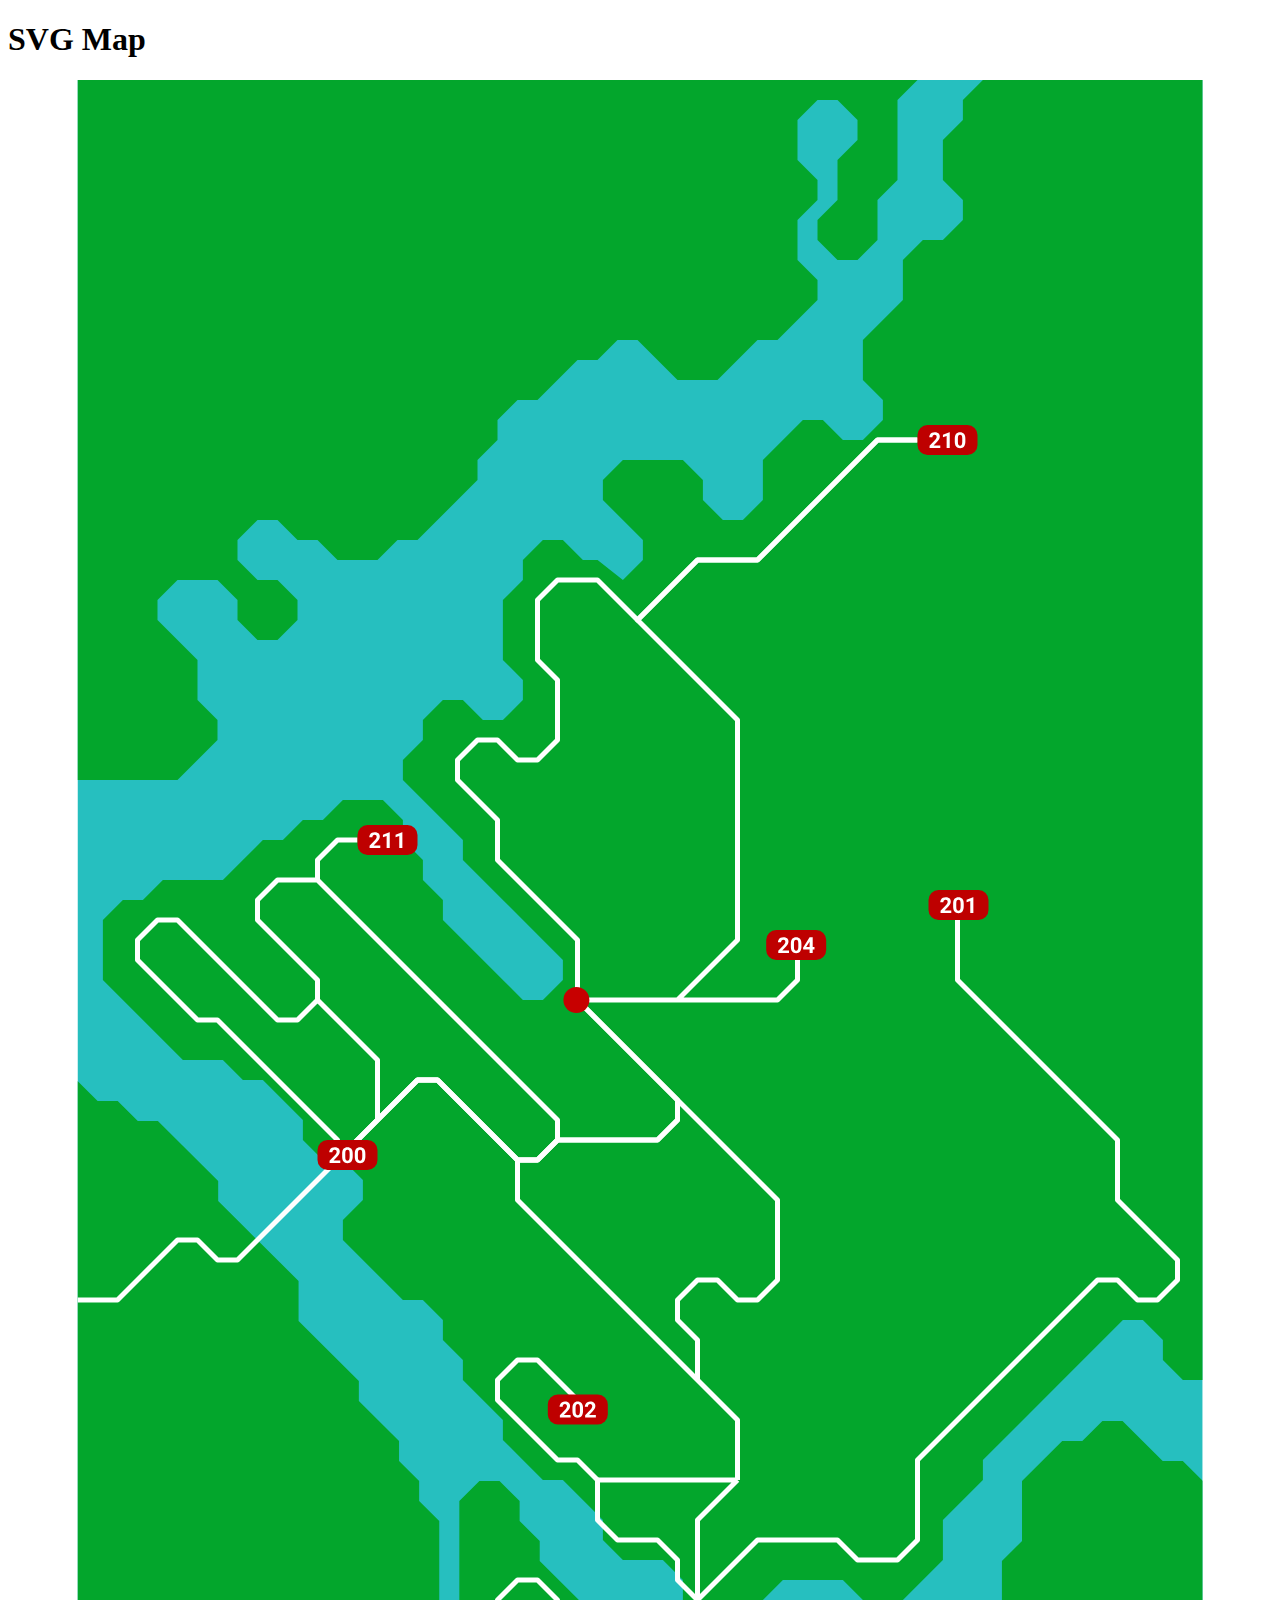
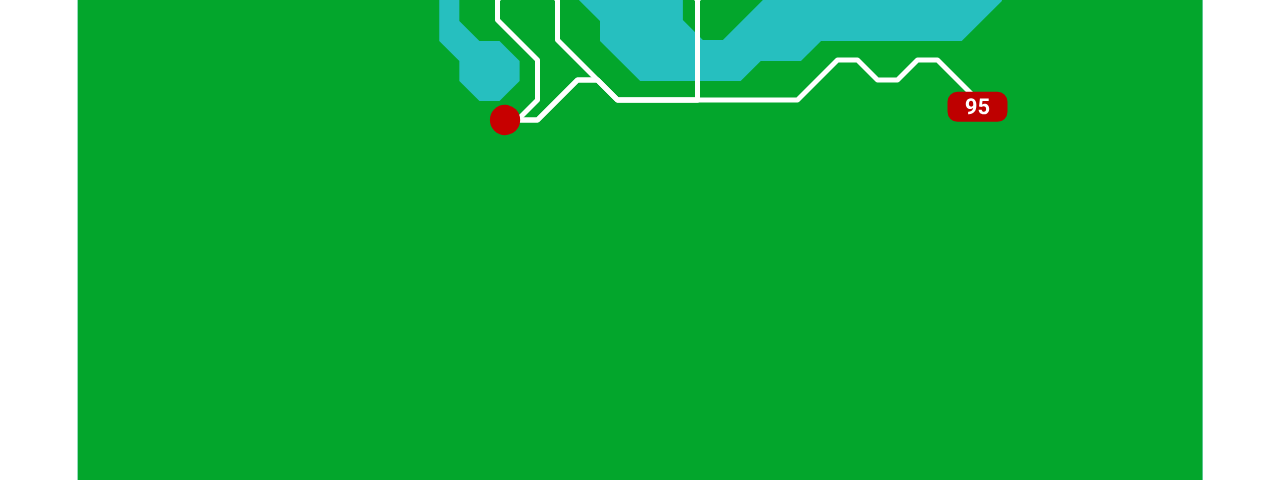
==== commit 6c6ea4e3: "completed" ====
--- a/index.html
+++ b/index.html
@@ -18,322 +18,338 @@
     >
       <g id="Frame 1" clip-path="url(#clip0)">
         <rect width="1125" height="2000" fill="white" fill-opacity="0.4" />
-        <path
-          id="Vector 1"
-          opacity="0.5"
-          d="M885.391 20L905.391 0H1125.39V1300H1105.39L1085.39 1280V1260L1065.39 1240H1045.39L1025.39 1260L985.391 1300L905.391 1380V1400L865.391 1440V1480L825.391 1520H785.391L765.391 1500H705.391L685.391 1520L665.391 1540L645.391 1560H625.391L605.391 1540V1500L585.391 1480H565.391H545.391L525.391 1460V1440L505.391 1420L485.391 1400H465.391L445.391 1380L425.391 1360V1340L405.391 1320L385.391 1300V1280L365.391 1260V1240L345.391 1220H325.391L305.391 1200L285.391 1180L265.391 1160V1140L285.391 1120V1100L265.391 1080H245.391L225.391 1060V1040L205.391 1020L185.391 1000H165.391L145.391 980H125.391H105.391L85.3905 960L65.3905 940L45.3905 920L25.3905 900V840L45.3905 820H65.3905L85.3905 800H145.391L165.391 780L185.391 760H205.391L225.391 740H245.391L265.391 720H285.391H305.391L325.391 740V760L345.391 780V800L365.391 820V840L385.391 860L405.391 880L425.391 900L445.391 920H465.391L485.391 900V880L465.391 860L425.391 820L385.391 780V760L365.391 740L325.391 700V680L345.391 660V640L365.391 620H385.391L405.391 640H425.391L445.391 620V600L425.391 580V560V540V520L445.391 500V480L465.391 460H485.391L505.391 480H520.067L545.391 500L565.391 480V460L545.391 440L525.391 420V400L545.391 380H605.391L625.391 400V420L645.391 440H665.391L685.391 420V400V380L705.391 360L725.391 340H745.391L765.391 360H785.391L805.391 340V320L785.391 300V260L825.391 220V180L845.391 160H865.391L885.391 140V120L865.391 100V60L885.391 40V20Z"
-          fill="#A2A2A2"
-          stroke="black"
-        />
-        <path
-          id="Vector 2"
-          opacity="0.5"
-          d="M100.481 1061L80.385 1041H60.2888L40.1925 1021H20.0963L0 1001V2001H1125.39V1401L1105.29 1381H1085.2L1065.1 1361L1045.01 1341H1024.91L1004.81 1361H984.717L964.62 1381L944.524 1401V1461L924.428 1481V1501V1521L904.332 1541L884.235 1561H783.754H743.562L723.465 1581H683.273L663.177 1601H582.792H562.695L542.599 1581L522.503 1561V1541L502.406 1521L482.31 1501L462.214 1481V1461L442.118 1441V1421L422.021 1401H401.925L381.829 1421V1501V1521V1541L401.925 1561H422.021L442.118 1581V1601L422.021 1621H401.925L381.829 1601V1581L361.733 1561V1481V1461V1441L341.636 1421V1401L321.54 1381V1361L301.444 1341L281.348 1321V1301L261.251 1281L241.155 1261L221.059 1241V1221V1201L200.963 1181L180.866 1161L160.77 1141L140.674 1121V1101L120.578 1081L100.481 1061Z"
-          fill="#A1A1A1"
-          stroke="black"
-        />
-        <path
-          id="Vector 3"
-          opacity="0.5"
-          d="M820 20L840 0H0V700H100L120 680L140 660V640L120 620V580L80 540V520L100 500H140L160 520V540L180 560H200L220 540V520L200 500H180L160 480V460L180 440H200L220 460H240L260 480H280H300L320 460H340L360 440L380 420L400 400V380L420 360V340L440 320H460L480 300L500 280H520L540 260H560L580 280L600 300H640L680 260H700L740 220V200L720 180V140L740 120V100L720 80V40L740 20H760L780 40V60L760 80V120L740 140V160L760 180H780L800 160V120L820 100V20Z"
-          fill="#A1A1A1"
-          stroke="black"
-        />
-        <path
-          id="routeline_210"
-          d="M840 360H820H800L780 380L760 400L740 420L720 440L700 460L680 480H660H640H620L600 500L580 520L560 540L540 520L520 500H500H480L460 520V540V560V580L480 600V620V640V660L460 680H440L420 660H400L380 680V700L400 720L420 740V760V780L440 800L460 820L480 840L500 860V880V900V920L520 940L540 960L560 980L580 1000L600 1020V1040L580 1060H560H540H520H500H480L460 1080H440L420 1060L400 1040L380 1020L360 1000H340L320 1020L299.863 1040L280 1060L260 1080L240 1100L220 1120L200 1140L180 1160L160 1180H140L120 1160H100L80 1180L60 1200L40 1220H0"
-          stroke="black"
-          stroke-width="5"
-        />
-        <path
-          id="routeline_211"
-          d="M780 940H760H740H720H700H680H660H640H620H600M600 940H580H560H540H520M600 940L620 920L640 900L660 880L680 860V840V820V800V780V760V740V720V700V680V660L660 640L640 620L620 600L600 580L580 560L560 540M320 780L300 760H280H260L240 780V800M240 800H220H200L180 820V840L200 860L220 880L240 900V920M240 800L260 820L280 840L300 860L320 880L340 900L360 920L380 940L400 960L420 980L440 1000L460 1020L480 1040V1060M240 920L220 940H200L180 920L160 900L140 880L120 860L100 840H80L60 860V880L80 900L100 920L120 940H140L160 960L180 980L200 1000L220 1020L240 1040L260 1060V1080M240 920L260 940L280 960L300 980V1000V1020V1040"
-          stroke="black"
-          stroke-width="5"
-        />
-        <path
-          id="routeline_202"
-          d="M500 1320L480 1300L460 1280H440L420 1300V1320L440 1340L460 1360L480 1380H500L520 1400V1420V1440L540 1460H560H580L600 1480V1500L620 1520V1540V1560V1580V1600V1620H600H580H560H540L520 1600H500L480 1620L460 1640H440"
-          stroke="black"
-          stroke-width="5"
-        />
-        <path
-          id="routeline_95"
-          d="M900 1620L880 1600L860 1580H840L820 1600H800L780 1580H760L740 1600L720 1620H700H680H660H640H620M520 1600L500 1580L480 1560V1540V1520L460 1500H440L420 1520V1540L440 1560L460 1580V1600V1620L440 1640"
-          stroke="black"
-          stroke-width="5"
-        />
-        <path
-          id="routeline_201"
-          d="M880 840V860V880V900L900 920L920 940L940 960L960 980L980 1000L1000 1020L1020 1040L1040 1060V1080V1100V1120L1060 1140L1080 1160L1100 1180V1200L1080 1220H1060L1040 1200H1020L1000 1220L980 1240L960 1260L940 1280L920 1300L900 1320L880 1340L860 1360L840 1380V1400V1420V1440V1460L820 1480H800H780L760 1460H740H720H700H680L660 1480L640 1500L620 1520"
-          stroke="black"
-          stroke-width="5"
-        />
-        <path
-          id="routeline_200"
-          d="M600 1020L620 1040L640 1060L660 1080L680 1100L700 1120V1140V1160V1180V1200L680 1220H660L640 1200H620L600 1220V1240L620 1260V1280V1300M620 1300L640 1320L660 1340V1360V1380V1400M620 1300L600 1280L580 1260L560 1240L540 1220L520 1200L500 1180L480 1160L460 1140L440 1120V1100V1080M660 1400L640 1420L620 1440V1460V1480V1500V1520M660 1400H640H620H600H580H560H540H520"
-          stroke="black"
-          stroke-width="5"
-        />
-        <g id="popup_arna">
-          <path
-            id="Vector"
-            d="M390.533 1633.33V1621.25C390.533 1615.79 386.111 1611.37 380.656 1611.37H249.377C243.922 1611.37 239.5 1615.79 239.5 1621.25L239.5 1640L239.5 1658.75C239.5 1664.21 243.922 1668.63 249.377 1668.63H380.656C386.111 1668.63 390.533 1664.21 390.533 1658.75V1646.67L427.624 1640.49V1639.51L390.533 1633.33Z"
-            fill="white"
-            stroke="black"
-          />
-          <g id="Group 8">
-            <g id="Group 5">
-              <rect
-                id="Rectangle 4"
-                x="249.377"
-                y="1641.48"
-                width="37.5083"
-                height="16.7392"
-                rx="3"
-                fill="#BE0000"
-              />
-            </g>
-            <path
-              id="95"
-              d="M264.59 1651.39C264.002 1651.97 263.314 1652.26 262.528 1652.26C261.523 1652.26 260.718 1651.91 260.114 1651.23C259.509 1650.53 259.207 1649.6 259.207 1648.43C259.207 1647.69 259.369 1647 259.692 1646.38C260.02 1645.76 260.476 1645.27 261.059 1644.93C261.642 1644.58 262.299 1644.41 263.028 1644.41C263.778 1644.41 264.444 1644.59 265.028 1644.97C265.611 1645.34 266.064 1645.88 266.387 1646.59C266.71 1647.29 266.874 1648.09 266.879 1649V1649.84C266.879 1651.73 266.408 1653.22 265.465 1654.3C264.523 1655.39 263.187 1655.97 261.457 1656.04L260.903 1656.05V1654.16L261.403 1654.16C263.366 1654.07 264.429 1653.15 264.59 1651.39ZM263.082 1650.53C263.447 1650.53 263.759 1650.44 264.02 1650.25C264.286 1650.06 264.486 1649.84 264.621 1649.57V1648.64C264.621 1647.88 264.476 1647.28 264.184 1646.86C263.892 1646.44 263.502 1646.23 263.012 1646.23C262.559 1646.23 262.187 1646.44 261.895 1646.85C261.603 1647.26 261.457 1647.78 261.457 1648.41C261.457 1649.03 261.598 1649.54 261.879 1649.94C262.166 1650.33 262.567 1650.53 263.082 1650.53ZM268.832 1650.34L269.489 1644.56H275.864V1646.45H271.34L271.059 1648.89C271.595 1648.6 272.166 1648.46 272.77 1648.46C273.853 1648.46 274.702 1648.8 275.317 1649.47C275.931 1650.14 276.239 1651.08 276.239 1652.29C276.239 1653.02 276.082 1653.68 275.77 1654.27C275.463 1654.84 275.02 1655.29 274.442 1655.62C273.864 1655.94 273.181 1656.09 272.395 1656.09C271.707 1656.09 271.069 1655.96 270.481 1655.68C269.892 1655.4 269.426 1655.01 269.082 1654.5C268.744 1653.99 268.564 1653.42 268.543 1652.77H270.778C270.825 1653.25 270.989 1653.62 271.27 1653.88C271.556 1654.14 271.929 1654.27 272.387 1654.27C272.898 1654.27 273.291 1654.09 273.567 1653.73C273.843 1653.36 273.981 1652.84 273.981 1652.16C273.981 1651.52 273.822 1651.02 273.504 1650.68C273.187 1650.34 272.736 1650.16 272.153 1650.16C271.616 1650.16 271.181 1650.3 270.848 1650.59L270.629 1650.79L268.832 1650.34Z"
-              fill="white"
-            />
-          </g>
-          <g id="Group 9">
-            <g id="Group 6">
-              <rect
-                id="Rectangle 4_2"
-                x="296.262"
-                y="1641.48"
-                width="37.5083"
-                height="16.7392"
-                rx="3"
-                fill="#BE0000"
-              />
-            </g>
-            <path
-              id="200"
-              d="M309.678 1655.94H301.881V1654.39L305.561 1650.47C306.066 1649.92 306.438 1649.44 306.678 1649.02C306.923 1648.61 307.045 1648.22 307.045 1647.85C307.045 1647.35 306.917 1646.95 306.662 1646.66C306.407 1646.37 306.042 1646.23 305.568 1646.23C305.058 1646.23 304.654 1646.4 304.357 1646.76C304.066 1647.11 303.92 1647.57 303.92 1648.14H301.654C301.654 1647.45 301.818 1646.82 302.147 1646.24C302.48 1645.67 302.949 1645.22 303.553 1644.9C304.157 1644.57 304.842 1644.41 305.607 1644.41C306.779 1644.41 307.688 1644.69 308.334 1645.25C308.985 1645.81 309.311 1646.61 309.311 1647.63C309.311 1648.2 309.165 1648.77 308.873 1649.35C308.581 1649.94 308.081 1650.61 307.373 1651.39L304.787 1654.12H309.678V1655.94ZM318.725 1651.23C318.725 1652.81 318.399 1654.01 317.748 1654.84C317.097 1655.68 316.144 1656.09 314.889 1656.09C313.649 1656.09 312.701 1655.69 312.045 1654.87C311.389 1654.05 311.053 1652.88 311.037 1651.35V1649.26C311.037 1647.67 311.365 1646.46 312.022 1645.64C312.683 1644.82 313.634 1644.41 314.873 1644.41C316.113 1644.41 317.061 1644.82 317.717 1645.63C318.373 1646.45 318.709 1647.61 318.725 1649.14V1651.23ZM316.467 1648.94C316.467 1647.99 316.337 1647.31 316.076 1646.88C315.821 1646.45 315.42 1646.23 314.873 1646.23C314.342 1646.23 313.949 1646.44 313.693 1646.85C313.443 1647.26 313.311 1647.9 313.295 1648.77V1651.53C313.295 1652.46 313.42 1653.15 313.67 1653.6C313.925 1654.05 314.331 1654.27 314.889 1654.27C315.441 1654.27 315.839 1654.06 316.084 1653.63C316.329 1653.19 316.456 1652.53 316.467 1651.64V1648.94ZM327.912 1651.23C327.912 1652.81 327.587 1654.01 326.936 1654.84C326.285 1655.68 325.331 1656.09 324.076 1656.09C322.837 1656.09 321.889 1655.69 321.232 1654.87C320.576 1654.05 320.24 1652.88 320.225 1651.35V1649.26C320.225 1647.67 320.553 1646.46 321.209 1645.64C321.871 1644.82 322.821 1644.41 324.061 1644.41C325.3 1644.41 326.248 1644.82 326.904 1645.63C327.561 1646.45 327.897 1647.61 327.912 1649.14V1651.23ZM325.654 1648.94C325.654 1647.99 325.524 1647.31 325.264 1646.88C325.009 1646.45 324.607 1646.23 324.061 1646.23C323.529 1646.23 323.136 1646.44 322.881 1646.85C322.631 1647.26 322.498 1647.9 322.482 1648.77V1651.53C322.482 1652.46 322.607 1653.15 322.857 1653.6C323.113 1654.05 323.519 1654.27 324.076 1654.27C324.628 1654.27 325.027 1654.06 325.272 1653.63C325.516 1653.19 325.644 1652.53 325.654 1651.64V1648.94Z"
-              fill="white"
-            />
-          </g>
-          <g id="Group 10">
-            <g id="Group 7">
-              <rect
-                id="Rectangle 4_3"
-                x="343.148"
-                y="1641.48"
-                width="37.5083"
-                height="16.7392"
-                rx="3"
-                fill="#BE0000"
-              />
-            </g>
-            <path
-              id="201"
-              d="M356.563 1655.94H348.766V1654.39L352.446 1650.47C352.951 1649.92 353.324 1649.44 353.563 1649.02C353.808 1648.61 353.93 1648.22 353.93 1647.85C353.93 1647.35 353.803 1646.95 353.548 1646.66C353.292 1646.37 352.928 1646.23 352.454 1646.23C351.943 1646.23 351.54 1646.4 351.243 1646.76C350.951 1647.11 350.805 1647.57 350.805 1648.14H348.54C348.54 1647.45 348.704 1646.82 349.032 1646.24C349.365 1645.67 349.834 1645.22 350.438 1644.9C351.042 1644.57 351.727 1644.41 352.493 1644.41C353.665 1644.41 354.574 1644.69 355.219 1645.25C355.87 1645.81 356.196 1646.61 356.196 1647.63C356.196 1648.2 356.05 1648.77 355.758 1649.35C355.467 1649.94 354.967 1650.61 354.258 1651.39L351.673 1654.12H356.563V1655.94ZM365.61 1651.23C365.61 1652.81 365.285 1654.01 364.633 1654.84C363.982 1655.68 363.029 1656.09 361.774 1656.09C360.535 1656.09 359.587 1655.69 358.93 1654.87C358.274 1654.05 357.938 1652.88 357.923 1651.35V1649.26C357.923 1647.67 358.251 1646.46 358.907 1645.64C359.568 1644.82 360.519 1644.41 361.758 1644.41C362.998 1644.41 363.946 1644.82 364.602 1645.63C365.258 1646.45 365.594 1647.61 365.61 1649.14V1651.23ZM363.352 1648.94C363.352 1647.99 363.222 1647.31 362.962 1646.88C362.706 1646.45 362.305 1646.23 361.758 1646.23C361.227 1646.23 360.834 1646.44 360.579 1646.85C360.329 1647.26 360.196 1647.9 360.18 1648.77V1651.53C360.18 1652.46 360.305 1653.15 360.555 1653.6C360.811 1654.05 361.217 1654.27 361.774 1654.27C362.326 1654.27 362.725 1654.06 362.969 1653.63C363.214 1653.19 363.342 1652.53 363.352 1651.64V1648.94ZM372.626 1655.94H370.368V1647.23L367.673 1648.07V1646.23L372.383 1644.55H372.626V1655.94Z"
-              fill="white"
-            />
-          </g>
-          <path
-            id="Arna terminal"
-            d="M254.973 1628.64H250.207L249.137 1631.6H247.59L251.933 1620.23H253.246L257.598 1631.6H256.058L254.973 1628.64ZM250.66 1627.4H254.527L252.59 1622.08L250.66 1627.4ZM262.988 1624.45C262.769 1624.41 262.532 1624.39 262.277 1624.39C261.329 1624.39 260.686 1624.8 260.348 1625.6V1631.6H258.902V1623.15H260.308L260.332 1624.13C260.806 1623.37 261.478 1623 262.348 1623C262.629 1623 262.842 1623.03 262.988 1623.1V1624.45ZM265.691 1623.15L265.738 1624.21C266.384 1623.4 267.228 1623 268.269 1623C270.056 1623 270.957 1624 270.973 1626.02V1631.6H269.527V1626.01C269.522 1625.4 269.381 1624.95 269.105 1624.66C268.834 1624.37 268.41 1624.22 267.832 1624.22C267.363 1624.22 266.952 1624.35 266.598 1624.6C266.243 1624.85 265.967 1625.18 265.769 1625.58V1631.6H264.324V1623.15H265.691ZM278.371 1631.6C278.288 1631.44 278.22 1631.14 278.168 1630.71C277.496 1631.41 276.694 1631.76 275.762 1631.76C274.928 1631.76 274.243 1631.53 273.707 1631.06C273.176 1630.58 272.91 1629.99 272.91 1629.26C272.91 1628.38 273.243 1627.7 273.91 1627.21C274.582 1626.72 275.525 1626.48 276.738 1626.48H278.144V1625.82C278.144 1625.31 277.993 1624.91 277.691 1624.61C277.389 1624.31 276.944 1624.16 276.355 1624.16C275.84 1624.16 275.407 1624.29 275.058 1624.55C274.709 1624.81 274.535 1625.13 274.535 1625.5H273.082C273.082 1625.07 273.23 1624.67 273.527 1624.28C273.829 1623.88 274.236 1623.57 274.746 1623.34C275.262 1623.11 275.827 1623 276.441 1623C277.415 1623 278.178 1623.24 278.73 1623.73C279.282 1624.21 279.569 1624.88 279.59 1625.74V1629.63C279.59 1630.4 279.689 1631.02 279.887 1631.48V1631.6H278.371ZM275.973 1630.5C276.426 1630.5 276.855 1630.39 277.262 1630.15C277.668 1629.92 277.962 1629.61 278.144 1629.24V1627.5H277.012C275.241 1627.5 274.355 1628.02 274.355 1629.06C274.355 1629.51 274.506 1629.87 274.808 1630.12C275.111 1630.38 275.499 1630.5 275.973 1630.5ZM287.785 1621.1V1623.15H289.363V1624.27H287.785V1629.51C287.785 1629.85 287.855 1630.1 287.996 1630.28C288.137 1630.44 288.376 1630.53 288.715 1630.53C288.881 1630.53 289.111 1630.5 289.402 1630.43V1631.6C289.022 1631.71 288.652 1631.76 288.293 1631.76C287.647 1631.76 287.16 1631.57 286.832 1631.18C286.504 1630.78 286.34 1630.23 286.34 1629.51V1624.27H284.801V1623.15H286.34V1621.1H287.785ZM294.566 1631.76C293.42 1631.76 292.488 1631.39 291.769 1630.64C291.051 1629.88 290.691 1628.87 290.691 1627.61V1627.35C290.691 1626.51 290.85 1625.76 291.168 1625.1C291.491 1624.44 291.939 1623.93 292.512 1623.56C293.09 1623.18 293.715 1623 294.387 1623C295.486 1623 296.34 1623.36 296.949 1624.08C297.558 1624.81 297.863 1625.84 297.863 1627.19V1627.79H292.137C292.157 1628.63 292.4 1629.3 292.863 1629.82C293.332 1630.33 293.926 1630.58 294.644 1630.58C295.155 1630.58 295.587 1630.48 295.941 1630.27C296.295 1630.06 296.605 1629.78 296.871 1629.44L297.754 1630.13C297.045 1631.22 295.983 1631.76 294.566 1631.76ZM294.387 1624.18C293.803 1624.18 293.314 1624.4 292.918 1624.82C292.522 1625.25 292.277 1625.84 292.183 1626.6H296.418V1626.5C296.376 1625.76 296.178 1625.19 295.824 1624.79C295.47 1624.39 294.991 1624.18 294.387 1624.18ZM303.629 1624.45C303.41 1624.41 303.173 1624.39 302.918 1624.39C301.97 1624.39 301.327 1624.8 300.988 1625.6V1631.6H299.543V1623.15H300.949L300.973 1624.13C301.446 1623.37 302.118 1623 302.988 1623C303.269 1623 303.483 1623.03 303.629 1623.1V1624.45ZM306.324 1623.15L306.363 1624.09C306.983 1623.36 307.819 1623 308.871 1623C310.053 1623 310.858 1623.45 311.285 1624.35C311.566 1623.95 311.931 1623.62 312.379 1623.37C312.832 1623.12 313.366 1623 313.98 1623C315.834 1623 316.777 1623.98 316.808 1625.94V1631.6H315.363V1626.03C315.363 1625.42 315.225 1624.97 314.949 1624.68C314.673 1624.37 314.209 1624.22 313.558 1624.22C313.022 1624.22 312.577 1624.38 312.223 1624.71C311.868 1625.02 311.663 1625.45 311.605 1626V1631.6H310.152V1626.07C310.152 1624.84 309.551 1624.22 308.348 1624.22C307.4 1624.22 306.751 1624.63 306.402 1625.43V1631.6H304.957V1623.15H306.324ZM320.566 1631.6H319.121V1623.15H320.566V1631.6ZM319.004 1620.91C319.004 1620.68 319.074 1620.48 319.215 1620.32C319.361 1620.15 319.574 1620.07 319.855 1620.07C320.137 1620.07 320.35 1620.15 320.496 1620.32C320.642 1620.48 320.715 1620.68 320.715 1620.91C320.715 1621.14 320.642 1621.34 320.496 1621.5C320.35 1621.65 320.137 1621.73 319.855 1621.73C319.574 1621.73 319.361 1621.65 319.215 1621.5C319.074 1621.34 319.004 1621.14 319.004 1620.91ZM324.254 1623.15L324.301 1624.21C324.946 1623.4 325.79 1623 326.832 1623C328.618 1623 329.519 1624 329.535 1626.02V1631.6H328.09V1626.01C328.084 1625.4 327.944 1624.95 327.668 1624.66C327.397 1624.37 326.973 1624.22 326.394 1624.22C325.926 1624.22 325.514 1624.35 325.16 1624.6C324.806 1624.85 324.53 1625.18 324.332 1625.58V1631.6H322.887V1623.15H324.254ZM336.933 1631.6C336.85 1631.44 336.782 1631.14 336.73 1630.71C336.058 1631.41 335.256 1631.76 334.324 1631.76C333.491 1631.76 332.806 1631.53 332.269 1631.06C331.738 1630.58 331.473 1629.99 331.473 1629.26C331.473 1628.38 331.806 1627.7 332.473 1627.21C333.144 1626.72 334.087 1626.48 335.301 1626.48H336.707V1625.82C336.707 1625.31 336.556 1624.91 336.254 1624.61C335.952 1624.31 335.506 1624.16 334.918 1624.16C334.402 1624.16 333.97 1624.29 333.621 1624.55C333.272 1624.81 333.098 1625.13 333.098 1625.5H331.644C331.644 1625.07 331.793 1624.67 332.09 1624.28C332.392 1623.88 332.798 1623.57 333.308 1623.34C333.824 1623.11 334.389 1623 335.004 1623C335.978 1623 336.741 1623.24 337.293 1623.73C337.845 1624.21 338.131 1624.88 338.152 1625.74V1629.63C338.152 1630.4 338.251 1631.02 338.449 1631.48V1631.6H336.933ZM334.535 1630.5C334.988 1630.5 335.418 1630.39 335.824 1630.15C336.23 1629.92 336.525 1629.61 336.707 1629.24V1627.5H335.574C333.803 1627.5 332.918 1628.02 332.918 1629.06C332.918 1629.51 333.069 1629.87 333.371 1630.12C333.673 1630.38 334.061 1630.5 334.535 1630.5ZM341.988 1631.6H340.543V1619.6H341.988V1631.6Z"
-            fill="black"
+        <g id="map">
+          <rect id="Rectangle 5" width="1125.39" height="2001" fill="#26BFBF" />
+          <path
+            id="Vector 1"
+            d="M885.391 20L905.391 0H1125.39V1300H1105.39L1085.39 1280V1260L1065.39 1240H1045.39L1025.39 1260L985.391 1300L905.391 1380V1400L865.391 1440V1480L825.391 1520H785.391L765.391 1500H705.391L685.391 1520L665.391 1540L645.391 1560H625.391L605.391 1540V1500L585.391 1480H565.391H545.391L525.391 1460V1440L505.391 1420L485.391 1400H465.391L445.391 1380L425.391 1360V1340L405.391 1320L385.391 1300V1280L365.391 1260V1240L345.391 1220H325.391L305.391 1200L285.391 1180L265.391 1160V1140L285.391 1120V1100L265.391 1080H245.391L225.391 1060V1040L205.391 1020L185.391 1000H165.391L145.391 980H125.391H105.391L85.3905 960L65.3905 940L45.3905 920L25.3905 900V840L45.3905 820H65.3905L85.3905 800H145.391L165.391 780L185.391 760H205.391L225.391 740H245.391L265.391 720H285.391H305.391L325.391 740V760L345.391 780V800L365.391 820V840L385.391 860L405.391 880L425.391 900L445.391 920H465.391L485.391 900V880L465.391 860L425.391 820L385.391 780V760L365.391 740L325.391 700V680L345.391 660V640L365.391 620H385.391L405.391 640H425.391L445.391 620V600L425.391 580V560V540V520L445.391 500V480L465.391 460H485.391L505.391 480H520.067L545.391 500L565.391 480V460L545.391 440L525.391 420V400L545.391 380H605.391L625.391 400V420L645.391 440H665.391L685.391 420V400V380L705.391 360L725.391 340H745.391L765.391 360H785.391L805.391 340V320L785.391 300V260L825.391 220V180L845.391 160H865.391L885.391 140V120L865.391 100V60L885.391 40V20Z"
+            fill="#03A62C"
+          />
+          <path
+            id="Vector 2"
+            d="M100.481 1061L80.385 1041H60.2888L40.1925 1021H20.0963L0 1001V2001H1125.39V1401L1105.29 1381H1085.2L1065.1 1361L1045.01 1341H1024.91L1004.81 1361H984.717L964.62 1381L944.524 1401V1461L924.428 1481V1501V1521L904.332 1541L884.235 1561H783.754H743.562L723.465 1581H683.273L663.177 1601H582.792H562.695L542.599 1581L522.503 1561V1541L502.406 1521L482.31 1501L462.214 1481V1461L442.118 1441V1421L422.021 1401H401.925L381.829 1421V1501V1521V1541L401.925 1561H422.021L442.118 1581V1601L422.021 1621H401.925L381.829 1601V1581L361.733 1561V1481V1461V1441L341.636 1421V1401L321.54 1381V1361L301.444 1341L281.348 1321V1301L261.251 1281L241.155 1261L221.059 1241V1221V1201L200.963 1181L180.866 1161L160.77 1141L140.674 1121V1101L120.578 1081L100.481 1061Z"
+            fill="#03A62C"
+          />
+          <path
+            id="Vector 3"
+            d="M820 20L840 0H0V700H100L120 680L140 660V640L120 620V580L80 540V520L100 500H140L160 520V540L180 560H200L220 540V520L200 500H180L160 480V460L180 440H200L220 460H240L260 480H280H300L320 460H340L360 440L380 420L400 400V380L420 360V340L440 320H460L480 300L500 280H520L540 260H560L580 280L600 300H640L680 260H700L740 220V200L720 180V140L740 120V100L720 80V40L740 20H760L780 40V60L760 80V120L740 140V160L760 180H780L800 160V120L820 100V20Z"
+            fill="#03A62C"
           />
         </g>
-        <circle
-          id="terminal_arna"
-          cx="427.542"
-          cy="1640"
-          r="15.1393"
-          fill="#C70000"
-        />
-        <g id="popup_lonev&#195;&#165;g">
-          <path
-            id="Vector_2"
-            d="M468.75 871.75H495.174L512.411 932.731L512.886 934.41L513.373 932.734L531.077 871.75H591.25C596.359 871.75 600.5 867.609 600.5 862.5V827.5C600.5 822.391 596.359 818.25 591.25 818.25H468.75C463.641 818.25 459.5 822.391 459.5 827.5L459.5 845L459.5 862.5C459.5 867.609 463.641 871.75 468.75 871.75Z"
-            fill="white"
-            stroke="black"
-          />
-          <g id="Group 8_2">
-            <g id="Group 5_2">
-              <rect
-                id="Rectangle 4_4"
-                x="468.75"
-                y="846.425"
-                width="38.281"
-                height="17.0841"
-                rx="3"
-                fill="#BE0000"
-              />
-            </g>
-            <path
-              id="200_2"
-              d="M481.615 860.875H473.818V859.328L477.498 855.406C478.003 854.854 478.376 854.372 478.615 853.961C478.86 853.549 478.982 853.159 478.982 852.789C478.982 852.284 478.855 851.888 478.6 851.602C478.344 851.31 477.98 851.164 477.506 851.164C476.995 851.164 476.592 851.341 476.295 851.695C476.003 852.044 475.857 852.505 475.857 853.078H473.592C473.592 852.385 473.756 851.753 474.084 851.18C474.417 850.607 474.886 850.159 475.49 849.836C476.094 849.508 476.779 849.344 477.545 849.344C478.717 849.344 479.626 849.625 480.271 850.188C480.923 850.75 481.248 851.544 481.248 852.57C481.248 853.133 481.102 853.706 480.811 854.289C480.519 854.872 480.019 855.552 479.311 856.328L476.725 859.055H481.615V860.875ZM490.662 856.172C490.662 857.745 490.337 858.948 489.686 859.781C489.034 860.615 488.081 861.031 486.826 861.031C485.587 861.031 484.639 860.622 483.982 859.805C483.326 858.987 482.99 857.815 482.975 856.289V854.195C482.975 852.607 483.303 851.401 483.959 850.578C484.62 849.755 485.571 849.344 486.811 849.344C488.05 849.344 488.998 849.753 489.654 850.57C490.311 851.383 490.646 852.552 490.662 854.078V856.172ZM488.404 853.875C488.404 852.932 488.274 852.247 488.014 851.82C487.758 851.388 487.357 851.172 486.811 851.172C486.279 851.172 485.886 851.378 485.631 851.789C485.381 852.195 485.248 852.833 485.232 853.703V856.469C485.232 857.396 485.357 858.086 485.607 858.539C485.863 858.987 486.269 859.211 486.826 859.211C487.378 859.211 487.777 858.995 488.021 858.563C488.266 858.13 488.394 857.469 488.404 856.578V853.875ZM499.85 856.172C499.85 857.745 499.524 858.948 498.873 859.781C498.222 860.615 497.269 861.031 496.014 861.031C494.774 861.031 493.826 860.622 493.17 859.805C492.514 858.987 492.178 857.815 492.162 856.289V854.195C492.162 852.607 492.49 851.401 493.146 850.578C493.808 849.755 494.758 849.344 495.998 849.344C497.238 849.344 498.186 849.753 498.842 850.57C499.498 851.383 499.834 852.552 499.85 854.078V856.172ZM497.592 853.875C497.592 852.932 497.462 852.247 497.201 851.82C496.946 851.388 496.545 851.172 495.998 851.172C495.467 851.172 495.074 851.378 494.818 851.789C494.568 852.195 494.436 852.833 494.42 853.703V856.469C494.42 857.396 494.545 858.086 494.795 858.539C495.05 858.987 495.456 859.211 496.014 859.211C496.566 859.211 496.964 858.995 497.209 858.563C497.454 858.13 497.581 857.469 497.592 856.578V853.875Z"
-              fill="white"
-            />
-          </g>
-          <g id="Group 9_2">
-            <g id="Group 6_2">
-              <rect
-                id="Rectangle 4_5"
-                x="512.5"
-                y="846.452"
-                width="40.1808"
-                height="17.9319"
-                rx="3"
-                fill="#BE0000"
-              />
-            </g>
-            <path
-              id="204"
-              d="M527.02 860.875H519.223V859.328L522.903 855.406C523.408 854.854 523.781 854.372 524.02 853.961C524.265 853.549 524.387 853.159 524.387 852.789C524.387 852.284 524.26 851.888 524.005 851.602C523.749 851.31 523.385 851.164 522.911 851.164C522.4 851.164 521.997 851.341 521.7 851.695C521.408 852.044 521.262 852.505 521.262 853.078H518.997C518.997 852.385 519.161 851.753 519.489 851.18C519.822 850.607 520.291 850.159 520.895 849.836C521.499 849.508 522.184 849.344 522.95 849.344C524.122 849.344 525.031 849.625 525.676 850.188C526.327 850.75 526.653 851.544 526.653 852.57C526.653 853.133 526.507 853.706 526.215 854.289C525.924 854.872 525.424 855.552 524.715 856.328L522.13 859.055H527.02V860.875ZM536.067 856.172C536.067 857.745 535.741 858.948 535.09 859.781C534.439 860.615 533.486 861.031 532.231 861.031C530.991 861.031 530.044 860.622 529.387 859.805C528.731 858.987 528.395 857.815 528.38 856.289V854.195C528.38 852.607 528.708 851.401 529.364 850.578C530.025 849.755 530.976 849.344 532.215 849.344C533.455 849.344 534.403 849.753 535.059 850.57C535.715 851.383 536.051 852.552 536.067 854.078V856.172ZM533.809 853.875C533.809 852.932 533.679 852.247 533.419 851.82C533.163 851.388 532.762 851.172 532.215 851.172C531.684 851.172 531.291 851.378 531.036 851.789C530.786 852.195 530.653 852.833 530.637 853.703V856.469C530.637 857.396 530.762 858.086 531.012 858.539C531.268 858.987 531.674 859.211 532.231 859.211C532.783 859.211 533.182 858.995 533.426 858.563C533.671 858.13 533.799 857.469 533.809 856.578V853.875ZM544.278 856.594H545.567V858.414H544.278V860.875H542.02V858.414H537.356L537.255 856.992L541.997 849.5H544.278V856.594ZM539.505 856.594H542.02V852.578L541.872 852.836L539.505 856.594Z"
-              fill="white"
-            />
-          </g>
-          <g id="Group 10_2">
-            <g id="Group 7_2">
-              <rect
-                id="Rectangle 4_6"
-                x="556.25"
-                y="846.425"
-                width="38.281"
-                height="17.0841"
-                rx="3"
-                fill="#BE0000"
-              />
-            </g>
-            <path
-              id="210"
-              d="M569.594 860.875H561.797V859.328L565.477 855.406C565.982 854.854 566.354 854.372 566.594 853.961C566.839 853.549 566.961 853.159 566.961 852.789C566.961 852.284 566.833 851.888 566.578 851.602C566.323 851.31 565.958 851.164 565.484 851.164C564.974 851.164 564.57 851.341 564.273 851.695C563.982 852.044 563.836 852.505 563.836 853.078H561.57C561.57 852.385 561.734 851.753 562.062 851.18C562.396 850.607 562.865 850.159 563.469 849.836C564.073 849.508 564.758 849.344 565.523 849.344C566.695 849.344 567.604 849.625 568.25 850.188C568.901 850.75 569.227 851.544 569.227 852.57C569.227 853.133 569.081 853.706 568.789 854.289C568.497 854.872 567.997 855.552 567.289 856.328L564.703 859.055H569.594V860.875ZM576.469 860.875H574.211V852.172L571.516 853.008V851.172L576.227 849.484H576.469V860.875ZM587.828 856.172C587.828 857.745 587.503 858.948 586.852 859.781C586.2 860.615 585.247 861.031 583.992 861.031C582.753 861.031 581.805 860.622 581.148 859.805C580.492 858.987 580.156 857.815 580.141 856.289V854.195C580.141 852.607 580.469 851.401 581.125 850.578C581.786 849.755 582.737 849.344 583.977 849.344C585.216 849.344 586.164 849.753 586.82 850.57C587.477 851.383 587.812 852.552 587.828 854.078V856.172ZM585.57 853.875C585.57 852.932 585.44 852.247 585.18 851.82C584.924 851.388 584.523 851.172 583.977 851.172C583.445 851.172 583.052 851.378 582.797 851.789C582.547 852.195 582.414 852.833 582.398 853.703V856.469C582.398 857.396 582.523 858.086 582.773 858.539C583.029 858.987 583.435 859.211 583.992 859.211C584.544 859.211 584.943 858.995 585.187 858.563C585.432 858.13 585.56 857.469 585.57 856.578V853.875Z"
-              fill="white"
-            />
-          </g>
-          <path
-            id="Lonev&#195;&#165;g"
-            d="M484.558 836.943H489.948V838.169H483.05V826.794H484.558V836.943ZM491.05 833.865C491.05 833.037 491.211 832.292 491.534 831.63C491.862 830.969 492.315 830.459 492.894 830.099C493.477 829.74 494.141 829.56 494.886 829.56C496.037 829.56 496.966 829.959 497.675 830.755C498.388 831.552 498.745 832.612 498.745 833.935V834.037C498.745 834.86 498.586 835.599 498.269 836.255C497.956 836.906 497.506 837.414 496.917 837.779C496.334 838.143 495.662 838.326 494.901 838.326C493.756 838.326 492.826 837.927 492.112 837.13C491.404 836.334 491.05 835.279 491.05 833.966V833.865ZM492.503 834.037C492.503 834.974 492.719 835.727 493.151 836.294C493.589 836.862 494.172 837.146 494.901 837.146C495.636 837.146 496.219 836.86 496.651 836.287C497.084 835.709 497.3 834.901 497.3 833.865C497.3 832.938 497.078 832.188 496.636 831.615C496.198 831.037 495.615 830.748 494.886 830.748C494.172 830.748 493.597 831.031 493.159 831.599C492.722 832.167 492.503 832.979 492.503 834.037ZM501.925 829.716L501.972 830.779C502.618 829.966 503.461 829.56 504.503 829.56C506.289 829.56 507.19 830.568 507.206 832.584V838.169H505.761V832.576C505.756 831.966 505.615 831.516 505.339 831.224C505.068 830.932 504.644 830.787 504.065 830.787C503.597 830.787 503.185 830.912 502.831 831.162C502.477 831.412 502.201 831.74 502.003 832.146V838.169H500.558V829.716H501.925ZM512.894 838.326C511.748 838.326 510.815 837.951 510.097 837.201C509.378 836.445 509.019 835.438 509.019 834.177V833.912C509.019 833.073 509.177 832.326 509.495 831.669C509.818 831.008 510.266 830.492 510.839 830.123C511.417 829.748 512.042 829.56 512.714 829.56C513.813 829.56 514.667 829.922 515.276 830.646C515.886 831.37 516.19 832.406 516.19 833.755V834.357H510.464C510.485 835.19 510.727 835.865 511.19 836.38C511.659 836.891 512.253 837.146 512.972 837.146C513.482 837.146 513.914 837.042 514.269 836.834C514.623 836.625 514.933 836.349 515.198 836.005L516.081 836.693C515.373 837.781 514.31 838.326 512.894 838.326ZM512.714 830.748C512.131 830.748 511.641 830.961 511.245 831.388C510.849 831.81 510.604 832.404 510.511 833.169H514.745V833.06C514.703 832.326 514.506 831.758 514.151 831.357C513.797 830.951 513.318 830.748 512.714 830.748ZM520.55 836.209L522.644 829.716H524.12L521.089 838.169H519.987L516.925 829.716H518.401L520.55 836.209ZM530.604 838.169C530.521 838.003 530.453 837.706 530.401 837.279C529.729 837.977 528.927 838.326 527.995 838.326C527.162 838.326 526.477 838.091 525.94 837.623C525.409 837.149 525.144 836.55 525.144 835.826C525.144 834.945 525.477 834.263 526.144 833.779C526.815 833.289 527.758 833.044 528.972 833.044H530.378V832.38C530.378 831.875 530.227 831.474 529.925 831.177C529.623 830.875 529.177 830.724 528.589 830.724C528.073 830.724 527.641 830.854 527.292 831.115C526.943 831.375 526.769 831.69 526.769 832.06H525.315C525.315 831.638 525.464 831.232 525.761 830.841C526.063 830.445 526.469 830.133 526.979 829.904C527.495 829.675 528.06 829.56 528.675 829.56C529.649 829.56 530.412 829.805 530.964 830.294C531.516 830.779 531.802 831.448 531.823 832.302V836.193C531.823 836.969 531.922 837.586 532.12 838.044V838.169H530.604ZM528.206 837.068C528.659 837.068 529.089 836.951 529.495 836.716C529.901 836.482 530.196 836.177 530.378 835.802V834.068H529.245C527.474 834.068 526.589 834.586 526.589 835.623C526.589 836.076 526.74 836.43 527.042 836.685C527.344 836.94 527.732 837.068 528.206 837.068ZM530.511 827.084C530.511 827.537 530.349 827.917 530.026 828.224C529.703 828.526 529.305 828.677 528.831 828.677C528.352 828.677 527.951 828.524 527.628 828.216C527.31 827.909 527.151 827.531 527.151 827.084C527.151 826.636 527.31 826.253 527.628 825.935C527.951 825.617 528.352 825.459 528.831 825.459C529.31 825.459 529.709 825.617 530.026 825.935C530.349 826.253 530.511 826.636 530.511 827.084ZM527.925 827.084C527.925 827.328 528.011 827.539 528.183 827.716C528.36 827.893 528.576 827.982 528.831 827.982C529.081 827.982 529.295 827.896 529.472 827.724C529.649 827.552 529.737 827.339 529.737 827.084C529.737 826.828 529.649 826.612 529.472 826.435C529.3 826.253 529.086 826.162 528.831 826.162C528.571 826.162 528.354 826.253 528.183 826.435C528.011 826.617 527.925 826.834 527.925 827.084ZM533.745 833.873C533.745 832.555 534.05 831.508 534.659 830.732C535.269 829.951 536.076 829.56 537.081 829.56C538.112 829.56 538.917 829.925 539.495 830.654L539.565 829.716H540.886V837.966C540.886 839.06 540.56 839.922 539.909 840.552C539.263 841.182 538.394 841.498 537.3 841.498C536.69 841.498 536.094 841.367 535.511 841.107C534.927 840.847 534.482 840.49 534.175 840.037L534.925 839.169C535.545 839.935 536.302 840.318 537.198 840.318C537.901 840.318 538.448 840.12 538.839 839.724C539.235 839.328 539.433 838.771 539.433 838.052V837.326C538.854 837.992 538.065 838.326 537.065 838.326C536.076 838.326 535.274 837.927 534.659 837.13C534.05 836.334 533.745 835.248 533.745 833.873ZM535.198 834.037C535.198 834.99 535.394 835.74 535.784 836.287C536.175 836.828 536.722 837.099 537.425 837.099C538.336 837.099 539.006 836.685 539.433 835.857V831.998C538.99 831.19 538.326 830.787 537.44 830.787C536.737 830.787 536.188 831.06 535.792 831.607C535.396 832.154 535.198 832.964 535.198 834.037Z"
-            fill="black"
+        <g id="routelines">
+          <path
+            id="routeline_210"
+            d="M840 360H820H800L780 380L760 400L740 420L720 440L700 460L680 480H660H640H620L600 500L580 520L560 540L540 520L520 500H500H480L460 520V540V560V580L480 600V620V640V660L460 680H440L420 660H400L380 680V700L400 720L420 740V760V780L440 800L460 820L480 840L500 860V880V900V920L520 940L540 960L560 980L580 1000L600 1020V1040L580 1060H560H540H520H500H480L460 1080H440L420 1060L400 1040L380 1020L360 1000H340L320 1020L299.863 1040L280 1060L260 1080L240 1100L220 1120L200 1140L180 1160L160 1180H140L120 1160H100L80 1180L60 1200L40 1220H0"
+            stroke="white"
+            stroke-width="5"
+            stroke-linejoin="round"
+          />
+          <path
+            id="routeline_211"
+            d="M280 760H260L240 780V800M240 800H220H200L180 820V840L200 860L220 880L240 900V920M240 800L260 820L280 840L300 860L320 880L340 900L360 920L380 940L400 960L420 980L440 1000L460 1020L480 1040V1060L460 1080H440L420 1060L400 1040L380 1020L360 1000H340L320 1020L300 1040M240 920L220 940H200L180 920L160 900L140 880L120 860L100 840H80L60 860V880L80 900L100 920L120 940H140L160 960L180 980L200 1000L220 1020L240 1040L260 1060V1080L280 1060L300 1040M240 920L260 940L280 960L300 980V1000V1020V1040"
+            stroke="white"
+            stroke-width="5"
+            stroke-linejoin="round"
+          />
+          <path
+            id="routeline_202"
+            d="M500 1320L460 1280H440L420 1300V1320L480 1380H500L520 1400"
+            stroke="white"
+            stroke-width="5"
+            stroke-linejoin="round"
+          />
+          <path
+            id="routeline_95"
+            d="M900 1620L880 1600L860 1580H840L820 1600H800L780 1580H760L740 1600L720 1620H700H680H660H640H620H600H580H560H540L520 1600L500 1580L480 1560V1540V1520L460 1500H440L420 1520V1540L440 1560L460 1580V1600V1620L440 1640"
+            stroke="white"
+            stroke-width="5"
+            stroke-linejoin="round"
+          />
+          <path
+            id="routeline_201"
+            d="M880 840V860V880V900L900 920L920 940L940 960L960 980L980 1000L1000 1020L1020 1040L1040 1060V1080V1100V1120L1060 1140L1080 1160L1100 1180V1200L1080 1220H1060L1040 1200H1020L1000 1220L980 1240L960 1260L940 1280L920 1300L900 1320L880 1340L860 1360L840 1380V1400V1420V1440V1460L820 1480H800H780L760 1460H740H720H700H680L660 1480L640 1500L620 1520V1540V1560V1580V1600V1620H600H580H560H540L520 1600H500L480 1620L460 1640H440"
+            stroke="white"
+            stroke-width="5"
+            stroke-linejoin="round"
+          />
+          <path
+            id="routeline_200"
+            d="M600 1020L620 1040L640 1060L660 1080L680 1100L700 1120V1140V1160V1180V1200L680 1220H660L640 1200H620L600 1220V1240L620 1260V1280V1300M600 1020L580 1000L560 980L540 960L520 940L500 920M600 1020V1040L580 1060H560H540H520H500H480L460 1080H440M620 1300L640 1320L660 1340V1360V1380V1400M620 1300L600 1280L580 1260L560 1240L540 1220L520 1200L500 1180L480 1160L460 1140L440 1120V1100V1080M660 1400L640 1420L620 1440V1460V1480V1500V1520M660 1400H640H620H600H580H560H540H520V1420V1440L540 1460H560H580L600 1480V1500L620 1520M620 1520V1540V1560V1580V1600V1620H600H580H560H540L520 1600H500L480 1620L460 1640H440M440 1080L420 1060L400 1040L380 1020L360 1000H340L320 1020L300 1040L280 1060L260 1080"
+            stroke="white"
+            stroke-width="5"
+            stroke-linejoin="round"
+          />
+          <path
+            id="routeline_204"
+            d="M500 920H520H540H560H580H600M600 920L620 900L640 880L660 860V840V820V800V780V760V740V720V700V680V660V640L640 620L620 600L600 580L580 560L560 540L580 520L600 500L620 480H640H660H680L700 460L720 440L740 420L760 400L780 380L800 360H820H840M600 920H620H640H660H680H700L720 900V880"
+            stroke="white"
+            stroke-width="5"
+            stroke-linejoin="round"
           />
         </g>
-        <circle
-          id="terminal_lonev&#195;&#165;g"
-          cx="512.5"
-          cy="932.595"
-          r="15.1393"
-          fill="#C70000"
-        />
-        <g id="terminal_tyssebotn">
-          <rect
-            id="Rectangle 1"
-            x="840"
-            y="345"
-            width="60"
-            height="30"
-            rx="10"
-            fill="#BE0000"
-          />
-          <path
-            id="210_2"
-            d="M862.784 368H852.063V365.873L857.123 360.48C857.818 359.721 858.33 359.059 858.659 358.493C858.996 357.927 859.164 357.39 859.164 356.882C859.164 356.187 858.989 355.643 858.638 355.249C858.287 354.848 857.785 354.647 857.134 354.647C856.432 354.647 855.877 354.891 855.469 355.378C855.068 355.858 854.867 356.492 854.867 357.279H851.752C851.752 356.327 851.978 355.457 852.429 354.669C852.887 353.881 853.532 353.265 854.362 352.821C855.193 352.37 856.135 352.145 857.188 352.145C858.799 352.145 860.049 352.531 860.937 353.305C861.832 354.078 862.279 355.17 862.279 356.581C862.279 357.354 862.079 358.142 861.678 358.944C861.277 359.746 860.589 360.681 859.615 361.748L856.06 365.497H862.784V368ZM872.237 368H869.133V356.033L865.427 357.183V354.658L871.904 352.338H872.237V368ZM887.856 361.533C887.856 363.696 887.409 365.35 886.514 366.496C885.618 367.642 884.308 368.215 882.582 368.215C880.878 368.215 879.574 367.653 878.672 366.528C877.77 365.404 877.308 363.793 877.286 361.694V358.815C877.286 356.631 877.737 354.973 878.64 353.842C879.549 352.71 880.856 352.145 882.561 352.145C884.265 352.145 885.568 352.707 886.471 353.831C887.373 354.948 887.835 356.556 887.856 358.654V361.533ZM884.752 358.375C884.752 357.079 884.573 356.137 884.215 355.55C883.864 354.955 883.312 354.658 882.561 354.658C881.83 354.658 881.289 354.941 880.938 355.507C880.595 356.065 880.412 356.943 880.391 358.139V361.941C880.391 363.216 880.562 364.165 880.906 364.788C881.257 365.404 881.816 365.712 882.582 365.712C883.341 365.712 883.889 365.415 884.226 364.82C884.562 364.226 884.738 363.316 884.752 362.092V358.375Z"
-            fill="white"
-          />
+        <g id="terminals">
+          <circle
+            id="terminal_arna"
+            cx="427.542"
+            cy="1640"
+            r="15.1393"
+            fill="#C70000"
+          />
+          <circle
+            id="terminal_lonev&#195;&#165;g"
+            cx="498.893"
+            cy="920"
+            r="13"
+            fill="#C70000"
+          />
+          <g id="popup_lonev&#195;&#165;g">
+            <path
+              id="Vector"
+              d="M499.286 859.155H537.552L498.865 919.731L499.644 920.349L559.218 859.155H577.643C582.752 859.155 586.893 855.014 586.893 849.905V814.905C586.893 809.797 582.752 805.655 577.643 805.655H455.143C450.035 805.655 445.893 809.797 445.893 814.905L445.893 832.405L445.893 849.905C445.893 855.014 450.035 859.155 455.143 859.155H499.286Z"
+              fill="white"
+              stroke="black"
+            />
+            <g id="Group 8">
+              <g id="Group 5">
+                <rect
+                  id="Rectangle 4"
+                  x="451.05"
+                  y="833.83"
+                  width="38.281"
+                  height="17.0841"
+                  rx="3"
+                  fill="#BE0000"
+                />
+              </g>
+              <path
+                id="200"
+                d="M463.915 848.28H456.118V846.734L459.798 842.812C460.303 842.26 460.676 841.778 460.915 841.366C461.16 840.955 461.282 840.564 461.282 840.194C461.282 839.689 461.155 839.293 460.9 839.007C460.644 838.715 460.28 838.569 459.806 838.569C459.295 838.569 458.892 838.747 458.595 839.101C458.303 839.45 458.157 839.911 458.157 840.484H455.892C455.892 839.791 456.056 839.158 456.384 838.585C456.717 838.012 457.186 837.564 457.79 837.241C458.394 836.913 459.079 836.749 459.845 836.749C461.017 836.749 461.926 837.03 462.572 837.593C463.223 838.155 463.548 838.95 463.548 839.976C463.548 840.538 463.402 841.111 463.111 841.694C462.819 842.278 462.319 842.958 461.611 843.734L459.025 846.46H463.915V848.28ZM472.962 843.577C472.962 845.15 472.637 846.353 471.986 847.187C471.335 848.02 470.381 848.437 469.126 848.437C467.887 848.437 466.939 848.028 466.282 847.21C465.626 846.392 465.29 845.221 465.275 843.694V841.601C465.275 840.012 465.603 838.806 466.259 837.984C466.92 837.161 467.871 836.749 469.111 836.749C470.35 836.749 471.298 837.158 471.954 837.976C472.611 838.788 472.947 839.958 472.962 841.484V843.577ZM470.704 841.28C470.704 840.338 470.574 839.653 470.314 839.226C470.058 838.793 469.657 838.577 469.111 838.577C468.579 838.577 468.186 838.783 467.931 839.194C467.681 839.601 467.548 840.239 467.532 841.109V843.874C467.532 844.801 467.657 845.491 467.907 845.944C468.163 846.392 468.569 846.616 469.126 846.616C469.678 846.616 470.077 846.4 470.322 845.968C470.566 845.536 470.694 844.874 470.704 843.984V841.28ZM482.15 843.577C482.15 845.15 481.824 846.353 481.173 847.187C480.522 848.02 479.569 848.437 478.314 848.437C477.074 848.437 476.126 848.028 475.47 847.21C474.814 846.392 474.478 845.221 474.462 843.694V841.601C474.462 840.012 474.79 838.806 475.447 837.984C476.108 837.161 477.058 836.749 478.298 836.749C479.538 836.749 480.486 837.158 481.142 837.976C481.798 838.788 482.134 839.958 482.15 841.484V843.577ZM479.892 841.28C479.892 840.338 479.762 839.653 479.501 839.226C479.246 838.793 478.845 838.577 478.298 838.577C477.767 838.577 477.374 838.783 477.118 839.194C476.868 839.601 476.736 840.239 476.72 841.109V843.874C476.72 844.801 476.845 845.491 477.095 845.944C477.35 846.392 477.756 846.616 478.314 846.616C478.866 846.616 479.264 846.4 479.509 845.968C479.754 845.536 479.881 844.874 479.892 843.984V841.28Z"
+                fill="white"
+              />
+            </g>
+            <g id="Group 9">
+              <g id="Group 6">
+                <rect
+                  id="Rectangle 4_2"
+                  x="496.303"
+                  y="833.857"
+                  width="40.1808"
+                  height="17.9319"
+                  rx="3"
+                  fill="#BE0000"
+                />
+              </g>
+              <path
+                id="204"
+                d="M510.823 848.28H503.026V846.734L506.706 842.812C507.211 842.26 507.584 841.778 507.823 841.366C508.068 840.955 508.19 840.564 508.19 840.194C508.19 839.689 508.063 839.293 507.807 839.007C507.552 838.715 507.188 838.569 506.714 838.569C506.203 838.569 505.8 838.747 505.503 839.101C505.211 839.45 505.065 839.911 505.065 840.484H502.8C502.8 839.791 502.964 839.158 503.292 838.585C503.625 838.012 504.094 837.564 504.698 837.241C505.302 836.913 505.987 836.749 506.753 836.749C507.925 836.749 508.834 837.03 509.479 837.593C510.13 838.155 510.456 838.95 510.456 839.976C510.456 840.538 510.31 841.111 510.018 841.694C509.727 842.278 509.227 842.958 508.518 843.734L505.932 846.46H510.823V848.28ZM519.87 843.577C519.87 845.15 519.544 846.353 518.893 847.187C518.242 848.02 517.289 848.437 516.034 848.437C514.794 848.437 513.847 848.028 513.19 847.21C512.534 846.392 512.198 845.221 512.182 843.694V841.601C512.182 840.012 512.511 838.806 513.167 837.984C513.828 837.161 514.779 836.749 516.018 836.749C517.258 836.749 518.206 837.158 518.862 837.976C519.518 838.788 519.854 839.958 519.87 841.484V843.577ZM517.612 841.28C517.612 840.338 517.482 839.653 517.222 839.226C516.966 838.793 516.565 838.577 516.018 838.577C515.487 838.577 515.094 838.783 514.839 839.194C514.589 839.601 514.456 840.239 514.44 841.109V843.874C514.44 844.801 514.565 845.491 514.815 845.944C515.071 846.392 515.477 846.616 516.034 846.616C516.586 846.616 516.985 846.4 517.229 845.968C517.474 845.536 517.602 844.874 517.612 843.984V841.28ZM528.081 843.999H529.37V845.819H528.081V848.28H525.823V845.819H521.159L521.057 844.398L525.8 836.905H528.081V843.999ZM523.307 843.999H525.823V839.984L525.675 840.241L523.307 843.999Z"
+                fill="white"
+              />
+            </g>
+            <g id="Group 10">
+              <g id="Group 7">
+                <rect
+                  id="Rectangle 4_3"
+                  x="543.555"
+                  y="833.339"
+                  width="38.281"
+                  height="17.0841"
+                  rx="3"
+                  fill="#BE0000"
+                />
+              </g>
+              <path
+                id="210"
+                d="M556.898 847.789H549.102V846.242L552.781 842.321C553.287 841.768 553.659 841.287 553.898 840.875C554.143 840.464 554.266 840.073 554.266 839.703C554.266 839.198 554.138 838.802 553.883 838.516C553.628 838.224 553.263 838.078 552.789 838.078C552.279 838.078 551.875 838.255 551.578 838.61C551.287 838.959 551.141 839.419 551.141 839.992H548.875C548.875 839.3 549.039 838.667 549.367 838.094C549.701 837.521 550.169 837.073 550.773 836.75C551.378 836.422 552.063 836.258 552.828 836.258C554 836.258 554.909 836.539 555.555 837.102C556.206 837.664 556.531 838.459 556.531 839.485C556.531 840.047 556.385 840.62 556.094 841.203C555.802 841.787 555.302 842.466 554.594 843.242L552.008 845.969H556.898V847.789ZM563.773 847.789H561.516V839.086L558.82 839.922V838.086L563.531 836.399H563.773V847.789ZM575.133 843.086C575.133 844.659 574.807 845.862 574.156 846.696C573.505 847.529 572.552 847.946 571.297 847.946C570.057 847.946 569.109 847.537 568.453 846.719C567.797 845.901 567.461 844.729 567.445 843.203V841.11C567.445 839.521 567.773 838.315 568.43 837.492C569.091 836.669 570.042 836.258 571.281 836.258C572.521 836.258 573.469 836.667 574.125 837.485C574.781 838.297 575.117 839.466 575.133 840.992V843.086ZM572.875 840.789C572.875 839.847 572.745 839.162 572.484 838.735C572.229 838.302 571.828 838.086 571.281 838.086C570.75 838.086 570.357 838.292 570.102 838.703C569.852 839.11 569.719 839.748 569.703 840.617V843.383C569.703 844.31 569.828 845 570.078 845.453C570.333 845.901 570.74 846.125 571.297 846.125C571.849 846.125 572.247 845.909 572.492 845.477C572.737 845.044 572.865 844.383 572.875 843.492V840.789Z"
+                fill="white"
+              />
+            </g>
+            <path
+              id="Lonev&#195;&#165;g"
+              d="M454.471 825.568H459.862V826.794H452.964V815.419H454.471V825.568ZM460.964 822.489C460.964 821.661 461.125 820.917 461.448 820.255C461.776 819.594 462.229 819.083 462.807 818.724C463.391 818.364 464.055 818.185 464.8 818.185C465.951 818.185 466.88 818.583 467.589 819.38C468.302 820.177 468.659 821.237 468.659 822.56V822.661C468.659 823.484 468.5 824.224 468.182 824.88C467.87 825.531 467.419 826.039 466.831 826.404C466.248 826.768 465.576 826.95 464.815 826.95C463.669 826.95 462.74 826.552 462.026 825.755C461.318 824.958 460.964 823.904 460.964 822.591V822.489ZM462.417 822.661C462.417 823.599 462.633 824.351 463.065 824.919C463.503 825.487 464.086 825.771 464.815 825.771C465.55 825.771 466.133 825.484 466.565 824.911C466.998 824.333 467.214 823.526 467.214 822.489C467.214 821.562 466.992 820.812 466.55 820.239C466.112 819.661 465.529 819.372 464.8 819.372C464.086 819.372 463.511 819.656 463.073 820.224C462.636 820.792 462.417 821.604 462.417 822.661ZM471.839 818.341L471.886 819.404C472.531 818.591 473.375 818.185 474.417 818.185C476.203 818.185 477.104 819.193 477.12 821.208V826.794H475.675V821.2C475.669 820.591 475.529 820.14 475.253 819.849C474.982 819.557 474.557 819.411 473.979 819.411C473.511 819.411 473.099 819.536 472.745 819.786C472.391 820.036 472.115 820.364 471.917 820.771V826.794H470.471V818.341H471.839ZM482.807 826.95C481.662 826.95 480.729 826.575 480.011 825.825C479.292 825.07 478.932 824.062 478.932 822.802V822.536C478.932 821.698 479.091 820.95 479.409 820.294C479.732 819.633 480.18 819.117 480.753 818.747C481.331 818.372 481.956 818.185 482.628 818.185C483.727 818.185 484.581 818.547 485.19 819.271C485.8 819.995 486.104 821.031 486.104 822.38V822.982H480.378C480.399 823.815 480.641 824.489 481.104 825.005C481.573 825.515 482.167 825.771 482.886 825.771C483.396 825.771 483.828 825.667 484.182 825.458C484.537 825.25 484.846 824.974 485.112 824.63L485.995 825.318C485.287 826.406 484.224 826.95 482.807 826.95ZM482.628 819.372C482.044 819.372 481.555 819.586 481.159 820.013C480.763 820.435 480.518 821.029 480.425 821.794H484.659V821.685C484.617 820.95 484.419 820.383 484.065 819.982C483.711 819.575 483.232 819.372 482.628 819.372ZM490.464 824.833L492.557 818.341H494.034L491.003 826.794H489.901L486.839 818.341H488.315L490.464 824.833ZM500.518 826.794C500.435 826.627 500.367 826.331 500.315 825.904C499.643 826.601 498.841 826.95 497.909 826.95C497.076 826.95 496.391 826.716 495.854 826.247C495.323 825.773 495.057 825.174 495.057 824.45C495.057 823.57 495.391 822.888 496.057 822.404C496.729 821.914 497.672 821.669 498.886 821.669H500.292V821.005C500.292 820.5 500.141 820.099 499.839 819.802C499.537 819.5 499.091 819.349 498.503 819.349C497.987 819.349 497.555 819.479 497.206 819.739C496.857 820 496.682 820.315 496.682 820.685H495.229C495.229 820.263 495.378 819.857 495.675 819.466C495.977 819.07 496.383 818.758 496.893 818.529C497.409 818.299 497.974 818.185 498.589 818.185C499.563 818.185 500.326 818.43 500.878 818.919C501.43 819.404 501.716 820.073 501.737 820.927V824.818C501.737 825.594 501.836 826.211 502.034 826.669V826.794H500.518ZM498.12 825.693C498.573 825.693 499.003 825.575 499.409 825.341C499.815 825.107 500.11 824.802 500.292 824.427V822.693H499.159C497.388 822.693 496.503 823.211 496.503 824.247C496.503 824.7 496.654 825.055 496.956 825.31C497.258 825.565 497.646 825.693 498.12 825.693ZM500.425 815.708C500.425 816.161 500.263 816.542 499.94 816.849C499.617 817.151 499.219 817.302 498.745 817.302C498.266 817.302 497.865 817.148 497.542 816.841C497.224 816.534 497.065 816.156 497.065 815.708C497.065 815.26 497.224 814.877 497.542 814.56C497.865 814.242 498.266 814.083 498.745 814.083C499.224 814.083 499.623 814.242 499.94 814.56C500.263 814.877 500.425 815.26 500.425 815.708ZM497.839 815.708C497.839 815.953 497.925 816.164 498.096 816.341C498.274 816.518 498.49 816.607 498.745 816.607C498.995 816.607 499.208 816.521 499.386 816.349C499.563 816.177 499.651 815.963 499.651 815.708C499.651 815.453 499.563 815.237 499.386 815.06C499.214 814.877 499 814.786 498.745 814.786C498.485 814.786 498.268 814.877 498.096 815.06C497.925 815.242 497.839 815.458 497.839 815.708ZM503.659 822.497C503.659 821.18 503.964 820.133 504.573 819.357C505.182 818.575 505.99 818.185 506.995 818.185C508.026 818.185 508.831 818.549 509.409 819.279L509.479 818.341H510.8V826.591C510.8 827.685 510.474 828.547 509.823 829.177C509.177 829.807 508.307 830.122 507.214 830.122C506.604 830.122 506.008 829.992 505.425 829.732C504.841 829.471 504.396 829.114 504.089 828.661L504.839 827.794C505.458 828.56 506.216 828.943 507.112 828.943C507.815 828.943 508.362 828.745 508.753 828.349C509.149 827.953 509.346 827.396 509.346 826.677V825.95C508.768 826.617 507.979 826.95 506.979 826.95C505.99 826.95 505.188 826.552 504.573 825.755C503.964 824.958 503.659 823.872 503.659 822.497ZM505.112 822.661C505.112 823.614 505.307 824.364 505.698 824.911C506.089 825.453 506.636 825.724 507.339 825.724C508.25 825.724 508.919 825.31 509.346 824.482V820.622C508.904 819.815 508.24 819.411 507.354 819.411C506.651 819.411 506.102 819.685 505.706 820.232C505.31 820.779 505.112 821.588 505.112 822.661Z"
+              fill="black"
+            />
+          </g>
+          <g id="popup_arna">
+            <path
+              id="Vector_2"
+              d="M390.533 1633.33V1621.25C390.533 1615.79 386.111 1611.37 380.656 1611.37H249.377C243.922 1611.37 239.5 1615.79 239.5 1621.25L239.5 1640L239.5 1658.75C239.5 1664.21 243.922 1668.63 249.377 1668.63H380.656C386.111 1668.63 390.533 1664.21 390.533 1658.75V1646.67L427.624 1640.49V1639.51L390.533 1633.33Z"
+              fill="white"
+              stroke="black"
+            />
+            <g id="Group 8_2">
+              <g id="Group 5_2">
+                <rect
+                  id="Rectangle 4_4"
+                  x="249.377"
+                  y="1641.48"
+                  width="37.5083"
+                  height="16.7392"
+                  rx="3"
+                  fill="#BE0000"
+                />
+              </g>
+              <path
+                id="95"
+                d="M264.59 1651.39C264.002 1651.97 263.314 1652.26 262.528 1652.26C261.523 1652.26 260.718 1651.91 260.114 1651.23C259.509 1650.53 259.207 1649.6 259.207 1648.43C259.207 1647.69 259.369 1647 259.692 1646.38C260.02 1645.76 260.476 1645.27 261.059 1644.93C261.642 1644.58 262.299 1644.41 263.028 1644.41C263.778 1644.41 264.444 1644.59 265.028 1644.97C265.611 1645.34 266.064 1645.88 266.387 1646.59C266.71 1647.29 266.874 1648.09 266.879 1649V1649.84C266.879 1651.73 266.408 1653.22 265.465 1654.3C264.523 1655.39 263.187 1655.97 261.457 1656.04L260.903 1656.05V1654.16L261.403 1654.16C263.366 1654.07 264.429 1653.15 264.59 1651.39ZM263.082 1650.53C263.447 1650.53 263.759 1650.44 264.02 1650.25C264.286 1650.06 264.486 1649.84 264.621 1649.57V1648.64C264.621 1647.88 264.476 1647.28 264.184 1646.86C263.892 1646.44 263.502 1646.23 263.012 1646.23C262.559 1646.23 262.187 1646.44 261.895 1646.85C261.603 1647.26 261.457 1647.78 261.457 1648.41C261.457 1649.03 261.598 1649.54 261.879 1649.94C262.166 1650.33 262.567 1650.53 263.082 1650.53ZM268.832 1650.34L269.489 1644.56H275.864V1646.45H271.34L271.059 1648.89C271.595 1648.6 272.166 1648.46 272.77 1648.46C273.853 1648.46 274.702 1648.8 275.317 1649.47C275.931 1650.14 276.239 1651.08 276.239 1652.29C276.239 1653.02 276.082 1653.68 275.77 1654.27C275.463 1654.84 275.02 1655.29 274.442 1655.62C273.864 1655.94 273.181 1656.09 272.395 1656.09C271.707 1656.09 271.069 1655.96 270.481 1655.68C269.892 1655.4 269.426 1655.01 269.082 1654.5C268.744 1653.99 268.564 1653.42 268.543 1652.77H270.778C270.825 1653.25 270.989 1653.62 271.27 1653.88C271.556 1654.14 271.929 1654.27 272.387 1654.27C272.898 1654.27 273.291 1654.09 273.567 1653.73C273.843 1653.36 273.981 1652.84 273.981 1652.16C273.981 1651.52 273.822 1651.02 273.504 1650.68C273.187 1650.34 272.736 1650.16 272.153 1650.16C271.616 1650.16 271.181 1650.3 270.848 1650.59L270.629 1650.79L268.832 1650.34Z"
+                fill="white"
+              />
+            </g>
+            <g id="Group 9_2">
+              <g id="Group 6_2">
+                <rect
+                  id="Rectangle 4_5"
+                  x="296.262"
+                  y="1641.48"
+                  width="37.5083"
+                  height="16.7392"
+                  rx="3"
+                  fill="#BE0000"
+                />
+              </g>
+              <path
+                id="200_2"
+                d="M309.678 1655.94H301.881V1654.39L305.561 1650.47C306.066 1649.92 306.438 1649.44 306.678 1649.02C306.923 1648.61 307.045 1648.22 307.045 1647.85C307.045 1647.35 306.917 1646.95 306.662 1646.66C306.407 1646.37 306.042 1646.23 305.568 1646.23C305.058 1646.23 304.654 1646.4 304.357 1646.76C304.066 1647.11 303.92 1647.57 303.92 1648.14H301.654C301.654 1647.45 301.818 1646.82 302.147 1646.24C302.48 1645.67 302.949 1645.22 303.553 1644.9C304.157 1644.57 304.842 1644.41 305.607 1644.41C306.779 1644.41 307.688 1644.69 308.334 1645.25C308.985 1645.81 309.311 1646.61 309.311 1647.63C309.311 1648.2 309.165 1648.77 308.873 1649.35C308.581 1649.94 308.081 1650.61 307.373 1651.39L304.787 1654.12H309.678V1655.94ZM318.725 1651.23C318.725 1652.81 318.399 1654.01 317.748 1654.84C317.097 1655.68 316.144 1656.09 314.889 1656.09C313.649 1656.09 312.701 1655.69 312.045 1654.87C311.389 1654.05 311.053 1652.88 311.037 1651.35V1649.26C311.037 1647.67 311.365 1646.46 312.022 1645.64C312.683 1644.82 313.634 1644.41 314.873 1644.41C316.113 1644.41 317.061 1644.82 317.717 1645.63C318.373 1646.45 318.709 1647.61 318.725 1649.14V1651.23ZM316.467 1648.94C316.467 1647.99 316.337 1647.31 316.076 1646.88C315.821 1646.45 315.42 1646.23 314.873 1646.23C314.342 1646.23 313.949 1646.44 313.693 1646.85C313.443 1647.26 313.311 1647.9 313.295 1648.77V1651.53C313.295 1652.46 313.42 1653.15 313.67 1653.6C313.925 1654.05 314.331 1654.27 314.889 1654.27C315.441 1654.27 315.839 1654.06 316.084 1653.63C316.329 1653.19 316.456 1652.53 316.467 1651.64V1648.94ZM327.912 1651.23C327.912 1652.81 327.587 1654.01 326.936 1654.84C326.285 1655.68 325.331 1656.09 324.076 1656.09C322.837 1656.09 321.889 1655.69 321.232 1654.87C320.576 1654.05 320.24 1652.88 320.225 1651.35V1649.26C320.225 1647.67 320.553 1646.46 321.209 1645.64C321.871 1644.82 322.821 1644.41 324.061 1644.41C325.3 1644.41 326.248 1644.82 326.904 1645.63C327.561 1646.45 327.897 1647.61 327.912 1649.14V1651.23ZM325.654 1648.94C325.654 1647.99 325.524 1647.31 325.264 1646.88C325.009 1646.45 324.607 1646.23 324.061 1646.23C323.529 1646.23 323.136 1646.44 322.881 1646.85C322.631 1647.26 322.498 1647.9 322.482 1648.77V1651.53C322.482 1652.46 322.607 1653.15 322.857 1653.6C323.113 1654.05 323.519 1654.27 324.076 1654.27C324.628 1654.27 325.027 1654.06 325.272 1653.63C325.516 1653.19 325.644 1652.53 325.654 1651.64V1648.94Z"
+                fill="white"
+              />
+            </g>
+            <g id="Group 10_2">
+              <g id="Group 7_2">
+                <rect
+                  id="Rectangle 4_6"
+                  x="343.148"
+                  y="1641.48"
+                  width="37.5083"
+                  height="16.7392"
+                  rx="3"
+                  fill="#BE0000"
+                />
+              </g>
+              <path
+                id="201"
+                d="M356.563 1655.94H348.766V1654.39L352.446 1650.47C352.951 1649.92 353.324 1649.44 353.563 1649.02C353.808 1648.61 353.93 1648.22 353.93 1647.85C353.93 1647.35 353.803 1646.95 353.548 1646.66C353.292 1646.37 352.928 1646.23 352.454 1646.23C351.943 1646.23 351.54 1646.4 351.243 1646.76C350.951 1647.11 350.805 1647.57 350.805 1648.14H348.54C348.54 1647.45 348.704 1646.82 349.032 1646.24C349.365 1645.67 349.834 1645.22 350.438 1644.9C351.042 1644.57 351.727 1644.41 352.493 1644.41C353.665 1644.41 354.574 1644.69 355.219 1645.25C355.87 1645.81 356.196 1646.61 356.196 1647.63C356.196 1648.2 356.05 1648.77 355.758 1649.35C355.467 1649.94 354.967 1650.61 354.258 1651.39L351.673 1654.12H356.563V1655.94ZM365.61 1651.23C365.61 1652.81 365.285 1654.01 364.633 1654.84C363.982 1655.68 363.029 1656.09 361.774 1656.09C360.535 1656.09 359.587 1655.69 358.93 1654.87C358.274 1654.05 357.938 1652.88 357.923 1651.35V1649.26C357.923 1647.67 358.251 1646.46 358.907 1645.64C359.568 1644.82 360.519 1644.41 361.758 1644.41C362.998 1644.41 363.946 1644.82 364.602 1645.63C365.258 1646.45 365.594 1647.61 365.61 1649.14V1651.23ZM363.352 1648.94C363.352 1647.99 363.222 1647.31 362.962 1646.88C362.706 1646.45 362.305 1646.23 361.758 1646.23C361.227 1646.23 360.834 1646.44 360.579 1646.85C360.329 1647.26 360.196 1647.9 360.18 1648.77V1651.53C360.18 1652.46 360.305 1653.15 360.555 1653.6C360.811 1654.05 361.217 1654.27 361.774 1654.27C362.326 1654.27 362.725 1654.06 362.969 1653.63C363.214 1653.19 363.342 1652.53 363.352 1651.64V1648.94ZM372.626 1655.94H370.368V1647.23L367.673 1648.07V1646.23L372.383 1644.55H372.626V1655.94Z"
+                fill="white"
+              />
+            </g>
+            <path
+              id="Arna terminal"
+              d="M254.973 1628.64H250.207L249.137 1631.6H247.59L251.933 1620.23H253.246L257.598 1631.6H256.058L254.973 1628.64ZM250.66 1627.4H254.527L252.59 1622.08L250.66 1627.4ZM262.988 1624.45C262.769 1624.41 262.532 1624.39 262.277 1624.39C261.329 1624.39 260.686 1624.8 260.348 1625.6V1631.6H258.902V1623.15H260.308L260.332 1624.13C260.806 1623.37 261.478 1623 262.348 1623C262.629 1623 262.842 1623.03 262.988 1623.1V1624.45ZM265.691 1623.15L265.738 1624.21C266.384 1623.4 267.228 1623 268.269 1623C270.056 1623 270.957 1624 270.973 1626.02V1631.6H269.527V1626.01C269.522 1625.4 269.381 1624.95 269.105 1624.66C268.834 1624.37 268.41 1624.22 267.832 1624.22C267.363 1624.22 266.952 1624.35 266.598 1624.6C266.243 1624.85 265.967 1625.18 265.769 1625.58V1631.6H264.324V1623.15H265.691ZM278.371 1631.6C278.288 1631.44 278.22 1631.14 278.168 1630.71C277.496 1631.41 276.694 1631.76 275.762 1631.76C274.928 1631.76 274.243 1631.53 273.707 1631.06C273.176 1630.58 272.91 1629.99 272.91 1629.26C272.91 1628.38 273.243 1627.7 273.91 1627.21C274.582 1626.72 275.525 1626.48 276.738 1626.48H278.144V1625.82C278.144 1625.31 277.993 1624.91 277.691 1624.61C277.389 1624.31 276.944 1624.16 276.355 1624.16C275.84 1624.16 275.407 1624.29 275.058 1624.55C274.709 1624.81 274.535 1625.13 274.535 1625.5H273.082C273.082 1625.07 273.23 1624.67 273.527 1624.28C273.829 1623.88 274.236 1623.57 274.746 1623.34C275.262 1623.11 275.827 1623 276.441 1623C277.415 1623 278.178 1623.24 278.73 1623.73C279.282 1624.21 279.569 1624.88 279.59 1625.74V1629.63C279.59 1630.4 279.689 1631.02 279.887 1631.48V1631.6H278.371ZM275.973 1630.5C276.426 1630.5 276.855 1630.39 277.262 1630.15C277.668 1629.92 277.962 1629.61 278.144 1629.24V1627.5H277.012C275.241 1627.5 274.355 1628.02 274.355 1629.06C274.355 1629.51 274.506 1629.87 274.808 1630.12C275.111 1630.38 275.499 1630.5 275.973 1630.5ZM287.785 1621.1V1623.15H289.363V1624.27H287.785V1629.51C287.785 1629.85 287.855 1630.1 287.996 1630.28C288.137 1630.44 288.376 1630.53 288.715 1630.53C288.881 1630.53 289.111 1630.5 289.402 1630.43V1631.6C289.022 1631.71 288.652 1631.76 288.293 1631.76C287.647 1631.76 287.16 1631.57 286.832 1631.18C286.504 1630.78 286.34 1630.23 286.34 1629.51V1624.27H284.801V1623.15H286.34V1621.1H287.785ZM294.566 1631.76C293.42 1631.76 292.488 1631.39 291.769 1630.64C291.051 1629.88 290.691 1628.87 290.691 1627.61V1627.35C290.691 1626.51 290.85 1625.76 291.168 1625.1C291.491 1624.44 291.939 1623.93 292.512 1623.56C293.09 1623.18 293.715 1623 294.387 1623C295.486 1623 296.34 1623.36 296.949 1624.08C297.558 1624.81 297.863 1625.84 297.863 1627.19V1627.79H292.137C292.157 1628.63 292.4 1629.3 292.863 1629.82C293.332 1630.33 293.926 1630.58 294.644 1630.58C295.155 1630.58 295.587 1630.48 295.941 1630.27C296.295 1630.06 296.605 1629.78 296.871 1629.44L297.754 1630.13C297.045 1631.22 295.983 1631.76 294.566 1631.76ZM294.387 1624.18C293.803 1624.18 293.314 1624.4 292.918 1624.82C292.522 1625.25 292.277 1625.84 292.183 1626.6H296.418V1626.5C296.376 1625.76 296.178 1625.19 295.824 1624.79C295.47 1624.39 294.991 1624.18 294.387 1624.18ZM303.629 1624.45C303.41 1624.41 303.173 1624.39 302.918 1624.39C301.97 1624.39 301.327 1624.8 300.988 1625.6V1631.6H299.543V1623.15H300.949L300.973 1624.13C301.446 1623.37 302.118 1623 302.988 1623C303.269 1623 303.483 1623.03 303.629 1623.1V1624.45ZM306.324 1623.15L306.363 1624.09C306.983 1623.36 307.819 1623 308.871 1623C310.053 1623 310.858 1623.45 311.285 1624.35C311.566 1623.95 311.931 1623.62 312.379 1623.37C312.832 1623.12 313.366 1623 313.98 1623C315.834 1623 316.777 1623.98 316.808 1625.94V1631.6H315.363V1626.03C315.363 1625.42 315.225 1624.97 314.949 1624.68C314.673 1624.37 314.209 1624.22 313.558 1624.22C313.022 1624.22 312.577 1624.38 312.223 1624.71C311.868 1625.02 311.663 1625.45 311.605 1626V1631.6H310.152V1626.07C310.152 1624.84 309.551 1624.22 308.348 1624.22C307.4 1624.22 306.751 1624.63 306.402 1625.43V1631.6H304.957V1623.15H306.324ZM320.566 1631.6H319.121V1623.15H320.566V1631.6ZM319.004 1620.91C319.004 1620.68 319.074 1620.48 319.215 1620.32C319.361 1620.15 319.574 1620.07 319.855 1620.07C320.137 1620.07 320.35 1620.15 320.496 1620.32C320.642 1620.48 320.715 1620.68 320.715 1620.91C320.715 1621.14 320.642 1621.34 320.496 1621.5C320.35 1621.65 320.137 1621.73 319.855 1621.73C319.574 1621.73 319.361 1621.65 319.215 1621.5C319.074 1621.34 319.004 1621.14 319.004 1620.91ZM324.254 1623.15L324.301 1624.21C324.946 1623.4 325.79 1623 326.832 1623C328.618 1623 329.519 1624 329.535 1626.02V1631.6H328.09V1626.01C328.084 1625.4 327.944 1624.95 327.668 1624.66C327.397 1624.37 326.973 1624.22 326.394 1624.22C325.926 1624.22 325.514 1624.35 325.16 1624.6C324.806 1624.85 324.53 1625.18 324.332 1625.58V1631.6H322.887V1623.15H324.254ZM336.933 1631.6C336.85 1631.44 336.782 1631.14 336.73 1630.71C336.058 1631.41 335.256 1631.76 334.324 1631.76C333.491 1631.76 332.806 1631.53 332.269 1631.06C331.738 1630.58 331.473 1629.99 331.473 1629.26C331.473 1628.38 331.806 1627.7 332.473 1627.21C333.144 1626.72 334.087 1626.48 335.301 1626.48H336.707V1625.82C336.707 1625.31 336.556 1624.91 336.254 1624.61C335.952 1624.31 335.506 1624.16 334.918 1624.16C334.402 1624.16 333.97 1624.29 333.621 1624.55C333.272 1624.81 333.098 1625.13 333.098 1625.5H331.644C331.644 1625.07 331.793 1624.67 332.09 1624.28C332.392 1623.88 332.798 1623.57 333.308 1623.34C333.824 1623.11 334.389 1623 335.004 1623C335.978 1623 336.741 1623.24 337.293 1623.73C337.845 1624.21 338.131 1624.88 338.152 1625.74V1629.63C338.152 1630.4 338.251 1631.02 338.449 1631.48V1631.6H336.933ZM334.535 1630.5C334.988 1630.5 335.418 1630.39 335.824 1630.15C336.23 1629.92 336.525 1629.61 336.707 1629.24V1627.5H335.574C333.803 1627.5 332.918 1628.02 332.918 1629.06C332.918 1629.51 333.069 1629.87 333.371 1630.12C333.673 1630.38 334.061 1630.5 334.535 1630.5ZM341.988 1631.6H340.543V1619.6H341.988V1631.6Z"
+              fill="black"
+            />
+          </g>
         </g>
-        <g id="terminal_hakanes">
-          <rect
-            id="Rectangle 1_2"
-            x="851"
-            y="823.169"
-            width="60"
-            height="30"
-            rx="10"
-            fill="#BE0000"
-          />
-          <path
-            id="201_2"
-            d="M873.784 846.169H863.063V844.042L868.123 838.65C868.818 837.891 869.33 837.228 869.659 836.663C869.996 836.097 870.164 835.56 870.164 835.051C870.164 834.357 869.989 833.812 869.638 833.418C869.287 833.017 868.785 832.817 868.134 832.817C867.432 832.817 866.877 833.06 866.469 833.547C866.068 834.027 865.867 834.661 865.867 835.449H862.752C862.752 834.496 862.978 833.626 863.429 832.838C863.887 832.051 864.532 831.435 865.362 830.991C866.193 830.54 867.135 830.314 868.188 830.314C869.799 830.314 871.049 830.701 871.937 831.474C872.832 832.248 873.279 833.34 873.279 834.75C873.279 835.524 873.079 836.312 872.678 837.114C872.277 837.916 871.589 838.85 870.615 839.917L867.06 843.667H873.784V846.169ZM886.224 839.703C886.224 841.865 885.776 843.52 884.881 844.666C883.986 845.811 882.675 846.384 880.949 846.384C879.245 846.384 877.941 845.822 877.039 844.698C876.137 843.573 875.675 841.962 875.653 839.864V836.985C875.653 834.801 876.104 833.143 877.007 832.011C877.916 830.88 879.223 830.314 880.928 830.314C882.632 830.314 883.936 830.876 884.838 832C885.74 833.118 886.202 834.725 886.224 836.824V839.703ZM883.119 836.544C883.119 835.248 882.94 834.306 882.582 833.719C882.231 833.125 881.68 832.828 880.928 832.828C880.197 832.828 879.657 833.111 879.306 833.676C878.962 834.235 878.779 835.112 878.758 836.308V840.111C878.758 841.386 878.93 842.334 879.273 842.958C879.624 843.573 880.183 843.881 880.949 843.881C881.708 843.881 882.256 843.584 882.593 842.99C882.929 842.395 883.105 841.486 883.119 840.261V836.544ZM895.87 846.169H892.766V834.203L889.06 835.352V832.828L895.537 830.507H895.87V846.169Z"
-            fill="white"
-          />
-        </g>
-        <g id="terminal_trengereid">
-          <rect
-            id="Rectangle 1_3"
-            x="870"
-            y="1611.87"
-            width="60"
-            height="30"
-            rx="10"
-            fill="#BE0000"
-          />
-          <path
-            id="95_2"
-            d="M895.692 1627.85C894.883 1628.65 893.938 1629.05 892.856 1629.05C891.474 1629.05 890.368 1628.57 889.537 1627.63C888.706 1626.67 888.291 1625.39 888.291 1623.78C888.291 1622.76 888.513 1621.82 888.957 1620.97C889.408 1620.11 890.035 1619.44 890.837 1618.97C891.639 1618.49 892.541 1618.25 893.544 1618.25C894.575 1618.25 895.492 1618.51 896.294 1619.02C897.096 1619.54 897.719 1620.28 898.163 1621.25C898.607 1622.21 898.833 1623.32 898.84 1624.57V1625.72C898.84 1628.32 898.192 1630.37 896.896 1631.86C895.599 1633.35 893.762 1634.14 891.385 1634.24L890.622 1634.26V1631.67L891.31 1631.66C894.009 1631.53 895.47 1630.27 895.692 1627.85ZM893.619 1626.67C894.12 1626.67 894.55 1626.54 894.908 1626.28C895.273 1626.03 895.549 1625.72 895.735 1625.35V1624.07C895.735 1623.02 895.535 1622.2 895.134 1621.62C894.733 1621.04 894.196 1620.75 893.522 1620.75C892.899 1620.75 892.387 1621.04 891.986 1621.61C891.585 1622.18 891.385 1622.89 891.385 1623.75C891.385 1624.6 891.578 1625.3 891.965 1625.85C892.359 1626.4 892.91 1626.67 893.619 1626.67ZM901.525 1626.41L902.428 1618.46H911.193V1621.05H904.974L904.587 1624.42C905.325 1624.02 906.109 1623.82 906.939 1623.82C908.429 1623.82 909.596 1624.29 910.441 1625.21C911.286 1626.13 911.709 1627.43 911.709 1629.09C911.709 1630.1 911.494 1631 911.064 1631.81C910.642 1632.6 910.033 1633.22 909.238 1633.66C908.443 1634.1 907.505 1634.32 906.424 1634.32C905.479 1634.32 904.601 1634.13 903.792 1633.75C902.983 1633.36 902.342 1632.82 901.869 1632.13C901.404 1631.43 901.157 1630.64 901.128 1629.75H904.2C904.265 1630.41 904.49 1630.91 904.877 1631.28C905.271 1631.64 905.783 1631.82 906.413 1631.82C907.115 1631.82 907.656 1631.57 908.035 1631.06C908.415 1630.56 908.604 1629.84 908.604 1628.92C908.604 1628.03 908.386 1627.35 907.949 1626.88C907.512 1626.4 906.893 1626.17 906.091 1626.17C905.353 1626.17 904.755 1626.36 904.297 1626.75L903.996 1627.03L901.525 1626.41Z"
-            fill="white"
-          />
-        </g>
-        <g id="terminal_rivenes">
-          <rect
-            id="Rectangle 1_4"
-            x="470.826"
-            y="1320"
-            width="60"
-            height="30"
-            rx="10"
-            fill="#BE0000"
-          />
-          <path
-            id="202"
-            d="M493.61 1343H482.89V1340.87L487.949 1335.48C488.644 1334.72 489.156 1334.06 489.485 1333.49C489.822 1332.93 489.99 1332.39 489.99 1331.88C489.99 1331.19 489.815 1330.64 489.464 1330.25C489.113 1329.85 488.612 1329.65 487.96 1329.65C487.258 1329.65 486.703 1329.89 486.295 1330.38C485.894 1330.86 485.693 1331.49 485.693 1332.28H482.578C482.578 1331.33 482.804 1330.46 483.255 1329.67C483.713 1328.88 484.358 1328.27 485.188 1327.82C486.019 1327.37 486.961 1327.14 488.014 1327.14C489.625 1327.14 490.875 1327.53 491.763 1328.3C492.658 1329.08 493.105 1330.17 493.105 1331.58C493.105 1332.35 492.905 1333.14 492.504 1333.94C492.103 1334.75 491.415 1335.68 490.441 1336.75L486.886 1340.5H493.61V1343ZM506.05 1336.53C506.05 1338.7 505.602 1340.35 504.707 1341.5C503.812 1342.64 502.501 1343.21 500.775 1343.21C499.071 1343.21 497.768 1342.65 496.865 1341.53C495.963 1340.4 495.501 1338.79 495.479 1336.69V1333.82C495.479 1331.63 495.931 1329.97 496.833 1328.84C497.742 1327.71 499.049 1327.14 500.754 1327.14C502.458 1327.14 503.762 1327.71 504.664 1328.83C505.566 1329.95 506.028 1331.56 506.05 1333.65V1336.53ZM502.945 1333.38C502.945 1332.08 502.766 1331.14 502.408 1330.55C502.057 1329.96 501.506 1329.66 500.754 1329.66C500.023 1329.66 499.483 1329.94 499.132 1330.51C498.788 1331.07 498.605 1331.94 498.584 1333.14V1336.94C498.584 1338.22 498.756 1339.17 499.1 1339.79C499.45 1340.4 500.009 1340.71 500.775 1340.71C501.534 1340.71 502.082 1340.41 502.419 1339.82C502.756 1339.23 502.931 1338.32 502.945 1337.09V1333.38ZM518.876 1343H508.155V1340.87L513.215 1335.48C513.909 1334.72 514.422 1334.06 514.751 1333.49C515.088 1332.93 515.256 1332.39 515.256 1331.88C515.256 1331.19 515.08 1330.64 514.729 1330.25C514.379 1329.85 513.877 1329.65 513.226 1329.65C512.524 1329.65 511.969 1329.89 511.561 1330.38C511.159 1330.86 510.959 1331.49 510.959 1332.28H507.844C507.844 1331.33 508.069 1330.46 508.52 1329.67C508.979 1328.88 509.623 1328.27 510.454 1327.82C511.285 1327.37 512.227 1327.14 513.279 1327.14C514.891 1327.14 516.14 1327.53 517.028 1328.3C517.923 1329.08 518.371 1330.17 518.371 1331.58C518.371 1332.35 518.171 1333.14 517.77 1333.94C517.368 1334.75 516.681 1335.68 515.707 1336.75L512.151 1340.5H518.876V1343Z"
-            fill="white"
-          />
-        </g>
-        <g id="terminal_valestrand">
-          <rect
-            id="Rectangle 1_5"
-            x="240"
-            y="1060"
-            width="60"
-            height="30"
-            rx="10"
-            fill="#BE0000"
-          />
-          <path
-            id="200_3"
-            d="M262.784 1083H252.063V1080.87L257.123 1075.48C257.818 1074.72 258.33 1074.06 258.659 1073.49C258.996 1072.93 259.164 1072.39 259.164 1071.88C259.164 1071.19 258.989 1070.64 258.638 1070.25C258.287 1069.85 257.785 1069.65 257.134 1069.65C256.432 1069.65 255.877 1069.89 255.469 1070.38C255.068 1070.86 254.867 1071.49 254.867 1072.28H251.752C251.752 1071.33 251.978 1070.46 252.429 1069.67C252.887 1068.88 253.532 1068.27 254.362 1067.82C255.193 1067.37 256.135 1067.14 257.188 1067.14C258.799 1067.14 260.049 1067.53 260.937 1068.3C261.832 1069.08 262.279 1070.17 262.279 1071.58C262.279 1072.35 262.079 1073.14 261.678 1073.94C261.277 1074.75 260.589 1075.68 259.615 1076.75L256.06 1080.5H262.784V1083ZM275.224 1076.53C275.224 1078.7 274.776 1080.35 273.881 1081.5C272.986 1082.64 271.675 1083.21 269.949 1083.21C268.245 1083.21 266.941 1082.65 266.039 1081.53C265.137 1080.4 264.675 1078.79 264.653 1076.69V1073.82C264.653 1071.63 265.104 1069.97 266.007 1068.84C266.916 1067.71 268.223 1067.14 269.928 1067.14C271.632 1067.14 272.936 1067.71 273.838 1068.83C274.74 1069.95 275.202 1071.56 275.224 1073.65V1076.53ZM272.119 1073.38C272.119 1072.08 271.94 1071.14 271.582 1070.55C271.231 1069.96 270.68 1069.66 269.928 1069.66C269.197 1069.66 268.657 1069.94 268.306 1070.51C267.962 1071.07 267.779 1071.94 267.758 1073.14V1076.94C267.758 1078.22 267.93 1079.17 268.273 1079.79C268.624 1080.4 269.183 1080.71 269.949 1080.71C270.708 1080.71 271.256 1080.41 271.593 1079.82C271.929 1079.23 272.105 1078.32 272.119 1077.09V1073.38ZM287.856 1076.53C287.856 1078.7 287.409 1080.35 286.514 1081.5C285.618 1082.64 284.308 1083.21 282.582 1083.21C280.878 1083.21 279.574 1082.65 278.672 1081.53C277.77 1080.4 277.308 1078.79 277.286 1076.69V1073.82C277.286 1071.63 277.737 1069.97 278.64 1068.84C279.549 1067.71 280.856 1067.14 282.561 1067.14C284.265 1067.14 285.568 1067.71 286.471 1068.83C287.373 1069.95 287.835 1071.56 287.856 1073.65V1076.53ZM284.752 1073.38C284.752 1072.08 284.573 1071.14 284.215 1070.55C283.864 1069.96 283.312 1069.66 282.561 1069.66C281.83 1069.66 281.289 1069.94 280.938 1070.51C280.595 1071.07 280.412 1071.94 280.391 1073.14V1076.94C280.391 1078.22 280.562 1079.17 280.906 1079.79C281.257 1080.4 281.816 1080.71 282.582 1080.71C283.341 1080.71 283.889 1080.41 284.226 1079.82C284.562 1079.23 284.738 1078.32 284.752 1077.09V1073.38Z"
-            fill="white"
-          />
-        </g>
-        <g id="terminal_raknes">
-          <rect
-            id="Rectangle 1_6"
-            x="289"
-            y="775"
-            width="60"
-            height="30"
-            rx="10"
-            fill="#BE0000"
-          />
-          <path
-            id="211"
-            d="M311.784 798H301.063V795.873L306.123 790.48C306.818 789.721 307.33 789.059 307.659 788.493C307.996 787.927 308.164 787.39 308.164 786.882C308.164 786.187 307.989 785.643 307.638 785.249C307.287 784.848 306.785 784.647 306.134 784.647C305.432 784.647 304.877 784.891 304.469 785.378C304.068 785.858 303.867 786.492 303.867 787.279H300.752C300.752 786.327 300.978 785.457 301.429 784.669C301.887 783.881 302.532 783.265 303.362 782.821C304.193 782.37 305.135 782.145 306.188 782.145C307.799 782.145 309.049 782.531 309.937 783.305C310.832 784.078 311.279 785.17 311.279 786.581C311.279 787.354 311.079 788.142 310.678 788.944C310.277 789.746 309.589 790.681 308.615 791.748L305.06 795.497H311.784V798ZM321.237 798H318.133V786.033L314.427 787.183V784.658L320.904 782.338H321.237V798ZM333.87 798H330.766V786.033L327.06 787.183V784.658L333.537 782.338H333.87V798Z"
-            fill="white"
-          />
-        </g>
-        <g id="terminal_nj&#195;&#165;stad">
-          <rect
-            id="Rectangle 1_7"
-            x="760"
-            y="924.48"
-            width="60"
-            height="30"
-            rx="10"
-            fill="#BE0000"
-          />
-          <path
-            id="204_2"
-            d="M782.784 947.48H772.063V945.353L777.123 939.96C777.818 939.201 778.33 938.538 778.659 937.973C778.996 937.407 779.164 936.87 779.164 936.361C779.164 935.667 778.989 935.122 778.638 934.729C778.287 934.328 777.785 934.127 777.134 934.127C776.432 934.127 775.877 934.371 775.469 934.857C775.068 935.337 774.867 935.971 774.867 936.759H771.752C771.752 935.806 771.978 934.936 772.429 934.148C772.887 933.361 773.532 932.745 774.362 932.301C775.193 931.85 776.135 931.624 777.188 931.624C778.799 931.624 780.049 932.011 780.937 932.784C781.832 933.558 782.279 934.65 782.279 936.061C782.279 936.834 782.079 937.622 781.678 938.424C781.277 939.226 780.589 940.161 779.615 941.228L776.06 944.977H782.784V947.48ZM795.224 941.013C795.224 943.176 794.776 944.83 793.881 945.976C792.986 947.121 791.675 947.694 789.949 947.694C788.245 947.694 786.941 947.132 786.039 946.008C785.137 944.884 784.675 943.272 784.653 941.174V938.295C784.653 936.111 785.104 934.453 786.007 933.321C786.916 932.19 788.223 931.624 789.928 931.624C791.632 931.624 792.936 932.186 793.838 933.311C794.74 934.428 795.202 936.036 795.224 938.134V941.013ZM792.119 937.855C792.119 936.558 791.94 935.617 791.582 935.029C791.231 934.435 790.68 934.138 789.928 934.138C789.197 934.138 788.657 934.421 788.306 934.986C787.962 935.545 787.779 936.422 787.758 937.618V941.421C787.758 942.696 787.93 943.645 788.273 944.268C788.624 944.884 789.183 945.191 789.949 945.191C790.708 945.191 791.256 944.894 791.593 944.3C791.929 943.705 792.105 942.796 792.119 941.571V937.855ZM806.514 941.593H808.286V944.096H806.514V947.48H803.409V944.096H796.996L796.856 942.141L803.377 931.839H806.514V941.593ZM799.95 941.593H803.409V936.071L803.205 936.426L799.95 941.593Z"
-            fill="white"
-          />
+        <g id="routestops">
+          <g id="routestop_210">
+            <rect
+              id="Rectangle 1"
+              x="840"
+              y="345"
+              width="60"
+              height="30"
+              rx="10"
+              fill="#BE0000"
+            />
+            <path
+              id="210_2"
+              d="M862.784 368H852.063V365.873L857.123 360.48C857.818 359.721 858.33 359.059 858.659 358.493C858.996 357.927 859.164 357.39 859.164 356.882C859.164 356.187 858.989 355.643 858.638 355.249C858.287 354.848 857.785 354.647 857.134 354.647C856.432 354.647 855.877 354.891 855.469 355.378C855.068 355.858 854.867 356.492 854.867 357.279H851.752C851.752 356.327 851.978 355.457 852.429 354.669C852.887 353.881 853.532 353.265 854.362 352.821C855.193 352.37 856.135 352.145 857.188 352.145C858.799 352.145 860.049 352.531 860.937 353.305C861.832 354.078 862.279 355.17 862.279 356.581C862.279 357.354 862.079 358.142 861.678 358.944C861.277 359.746 860.589 360.681 859.615 361.748L856.06 365.497H862.784V368ZM872.237 368H869.133V356.033L865.427 357.183V354.658L871.904 352.338H872.237V368ZM887.856 361.533C887.856 363.696 887.409 365.35 886.514 366.496C885.618 367.642 884.308 368.215 882.582 368.215C880.878 368.215 879.574 367.653 878.672 366.528C877.77 365.404 877.308 363.793 877.286 361.694V358.815C877.286 356.631 877.737 354.973 878.64 353.842C879.549 352.71 880.856 352.145 882.561 352.145C884.265 352.145 885.568 352.707 886.471 353.831C887.373 354.948 887.835 356.556 887.856 358.654V361.533ZM884.752 358.375C884.752 357.079 884.573 356.137 884.215 355.55C883.864 354.955 883.312 354.658 882.561 354.658C881.83 354.658 881.289 354.941 880.938 355.507C880.595 356.065 880.412 356.943 880.391 358.139V361.941C880.391 363.216 880.562 364.165 880.906 364.788C881.257 365.404 881.816 365.712 882.582 365.712C883.341 365.712 883.889 365.415 884.226 364.82C884.562 364.226 884.738 363.316 884.752 362.092V358.375Z"
+              fill="white"
+            />
+          </g>
+          <g id="routestop_201">
+            <rect
+              id="Rectangle 1_2"
+              x="851"
+              y="810"
+              width="60"
+              height="30"
+              rx="10"
+              fill="#BE0000"
+            />
+            <path
+              id="201_2"
+              d="M873.784 833H863.063V830.873L868.123 825.48C868.818 824.721 869.33 824.059 869.659 823.493C869.996 822.927 870.164 822.39 870.164 821.882C870.164 821.187 869.989 820.643 869.638 820.249C869.287 819.848 868.785 819.647 868.134 819.647C867.432 819.647 866.877 819.891 866.469 820.378C866.068 820.858 865.867 821.492 865.867 822.279H862.752C862.752 821.327 862.978 820.457 863.429 819.669C863.887 818.881 864.532 818.265 865.362 817.821C866.193 817.37 867.135 817.145 868.188 817.145C869.799 817.145 871.049 817.531 871.937 818.305C872.832 819.078 873.279 820.17 873.279 821.581C873.279 822.354 873.079 823.142 872.678 823.944C872.277 824.746 871.589 825.681 870.615 826.748L867.06 830.497H873.784V833ZM886.224 826.533C886.224 828.696 885.776 830.35 884.881 831.496C883.986 832.642 882.675 833.215 880.949 833.215C879.245 833.215 877.941 832.653 877.039 831.528C876.137 830.404 875.675 828.793 875.653 826.694V823.815C875.653 821.631 876.104 819.973 877.007 818.842C877.916 817.71 879.223 817.145 880.928 817.145C882.632 817.145 883.936 817.707 884.838 818.831C885.74 819.948 886.202 821.556 886.224 823.654V826.533ZM883.119 823.375C883.119 822.079 882.94 821.137 882.582 820.55C882.231 819.955 881.68 819.658 880.928 819.658C880.197 819.658 879.657 819.941 879.306 820.507C878.962 821.065 878.779 821.943 878.758 823.139V826.941C878.758 828.216 878.93 829.165 879.273 829.788C879.624 830.404 880.183 830.712 880.949 830.712C881.708 830.712 882.256 830.415 882.593 829.82C882.929 829.226 883.105 828.316 883.119 827.092V823.375ZM895.87 833H892.766V821.033L889.06 822.183V819.658L895.537 817.338H895.87V833Z"
+              fill="white"
+            />
+          </g>
+          <g id="routestop_95">
+            <rect
+              id="Rectangle 1_3"
+              x="870"
+              y="1611.87"
+              width="60"
+              height="30"
+              rx="10"
+              fill="#BE0000"
+            />
+            <path
+              id="95_2"
+              d="M895.692 1627.85C894.883 1628.65 893.938 1629.05 892.856 1629.05C891.474 1629.05 890.368 1628.57 889.537 1627.63C888.706 1626.67 888.291 1625.39 888.291 1623.78C888.291 1622.76 888.513 1621.82 888.957 1620.97C889.408 1620.11 890.035 1619.44 890.837 1618.97C891.639 1618.49 892.541 1618.25 893.544 1618.25C894.575 1618.25 895.492 1618.51 896.294 1619.02C897.096 1619.54 897.719 1620.28 898.163 1621.25C898.607 1622.21 898.833 1623.32 898.84 1624.57V1625.72C898.84 1628.32 898.192 1630.37 896.896 1631.86C895.599 1633.35 893.762 1634.14 891.385 1634.24L890.622 1634.26V1631.67L891.31 1631.66C894.009 1631.53 895.47 1630.27 895.692 1627.85ZM893.619 1626.67C894.12 1626.67 894.55 1626.54 894.908 1626.28C895.273 1626.03 895.549 1625.72 895.735 1625.35V1624.07C895.735 1623.02 895.535 1622.2 895.134 1621.62C894.733 1621.04 894.196 1620.75 893.522 1620.75C892.899 1620.75 892.387 1621.04 891.986 1621.61C891.585 1622.18 891.385 1622.89 891.385 1623.75C891.385 1624.6 891.578 1625.3 891.965 1625.85C892.359 1626.4 892.91 1626.67 893.619 1626.67ZM901.525 1626.41L902.428 1618.46H911.193V1621.05H904.974L904.587 1624.42C905.325 1624.02 906.109 1623.82 906.939 1623.82C908.429 1623.82 909.596 1624.29 910.441 1625.21C911.286 1626.13 911.709 1627.43 911.709 1629.09C911.709 1630.1 911.494 1631 911.064 1631.81C910.642 1632.6 910.033 1633.22 909.238 1633.66C908.443 1634.1 907.505 1634.32 906.424 1634.32C905.479 1634.32 904.601 1634.13 903.792 1633.75C902.983 1633.36 902.342 1632.82 901.869 1632.13C901.404 1631.43 901.157 1630.64 901.128 1629.75H904.2C904.265 1630.41 904.49 1630.91 904.877 1631.28C905.271 1631.64 905.783 1631.82 906.413 1631.82C907.115 1631.82 907.656 1631.57 908.035 1631.06C908.415 1630.56 908.604 1629.84 908.604 1628.92C908.604 1628.03 908.386 1627.35 907.949 1626.88C907.512 1626.4 906.893 1626.17 906.091 1626.17C905.353 1626.17 904.755 1626.36 904.297 1626.75L903.996 1627.03L901.525 1626.41Z"
+              fill="white"
+            />
+          </g>
+          <g id="routestop_202">
+            <rect
+              id="Rectangle 1_4"
+              x="470.306"
+              y="1314.47"
+              width="60"
+              height="30"
+              rx="10"
+              fill="#BE0000"
+            />
+            <path
+              id="202"
+              d="M493.09 1337.47H482.369V1335.34L487.429 1329.95C488.124 1329.19 488.636 1328.52 488.965 1327.96C489.302 1327.39 489.47 1326.86 489.47 1326.35C489.47 1325.65 489.294 1325.11 488.944 1324.71C488.593 1324.31 488.091 1324.11 487.44 1324.11C486.738 1324.11 486.183 1324.36 485.775 1324.84C485.374 1325.32 485.173 1325.96 485.173 1326.75H482.058C482.058 1325.79 482.283 1324.92 482.735 1324.13C483.193 1323.35 483.837 1322.73 484.668 1322.29C485.499 1321.84 486.441 1321.61 487.493 1321.61C489.105 1321.61 490.354 1322 491.242 1322.77C492.138 1323.54 492.585 1324.64 492.585 1326.05C492.585 1326.82 492.385 1327.61 491.984 1328.41C491.583 1329.21 490.895 1330.15 489.921 1331.21L486.365 1334.96H493.09V1337.47ZM505.529 1331C505.529 1333.16 505.082 1334.82 504.187 1335.96C503.291 1337.11 501.981 1337.68 500.255 1337.68C498.551 1337.68 497.247 1337.12 496.345 1335.99C495.443 1334.87 494.981 1333.26 494.959 1331.16V1328.28C494.959 1326.1 495.41 1324.44 496.313 1323.31C497.222 1322.18 498.529 1321.61 500.234 1321.61C501.938 1321.61 503.241 1322.17 504.144 1323.3C505.046 1324.41 505.508 1326.02 505.529 1328.12V1331ZM502.425 1327.84C502.425 1326.54 502.246 1325.6 501.888 1325.02C501.537 1324.42 500.986 1324.12 500.234 1324.12C499.503 1324.12 498.962 1324.41 498.611 1324.97C498.268 1325.53 498.085 1326.41 498.064 1327.6V1331.41C498.064 1332.68 498.236 1333.63 498.579 1334.25C498.93 1334.87 499.489 1335.18 500.255 1335.18C501.014 1335.18 501.562 1334.88 501.899 1334.29C502.235 1333.69 502.411 1332.78 502.425 1331.56V1327.84ZM518.356 1337.47H507.635V1335.34L512.694 1329.95C513.389 1329.19 513.901 1328.52 514.231 1327.96C514.567 1327.39 514.736 1326.86 514.736 1326.35C514.736 1325.65 514.56 1325.11 514.209 1324.71C513.858 1324.31 513.357 1324.11 512.705 1324.11C512.003 1324.11 511.448 1324.36 511.04 1324.84C510.639 1325.32 510.439 1325.96 510.439 1326.75H507.323C507.323 1325.79 507.549 1324.92 508 1324.13C508.458 1323.35 509.103 1322.73 509.934 1322.29C510.764 1321.84 511.706 1321.61 512.759 1321.61C514.37 1321.61 515.62 1322 516.508 1322.77C517.403 1323.54 517.851 1324.64 517.851 1326.05C517.851 1326.82 517.65 1327.61 517.249 1328.41C516.848 1329.21 516.161 1330.15 515.187 1331.21L511.631 1334.96H518.356V1337.47Z"
+              fill="white"
+            />
+          </g>
+          <g id="routestop_200">
+            <rect
+              id="Rectangle 1_5"
+              x="240"
+              y="1060"
+              width="60"
+              height="30"
+              rx="10"
+              fill="#BE0000"
+            />
+            <path
+              id="200_3"
+              d="M262.784 1083H252.063V1080.87L257.123 1075.48C257.818 1074.72 258.33 1074.06 258.659 1073.49C258.996 1072.93 259.164 1072.39 259.164 1071.88C259.164 1071.19 258.989 1070.64 258.638 1070.25C258.287 1069.85 257.785 1069.65 257.134 1069.65C256.432 1069.65 255.877 1069.89 255.469 1070.38C255.068 1070.86 254.867 1071.49 254.867 1072.28H251.752C251.752 1071.33 251.978 1070.46 252.429 1069.67C252.887 1068.88 253.532 1068.27 254.362 1067.82C255.193 1067.37 256.135 1067.14 257.188 1067.14C258.799 1067.14 260.049 1067.53 260.937 1068.3C261.832 1069.08 262.279 1070.17 262.279 1071.58C262.279 1072.35 262.079 1073.14 261.678 1073.94C261.277 1074.75 260.589 1075.68 259.615 1076.75L256.06 1080.5H262.784V1083ZM275.224 1076.53C275.224 1078.7 274.776 1080.35 273.881 1081.5C272.986 1082.64 271.675 1083.21 269.949 1083.21C268.245 1083.21 266.941 1082.65 266.039 1081.53C265.137 1080.4 264.675 1078.79 264.653 1076.69V1073.82C264.653 1071.63 265.104 1069.97 266.007 1068.84C266.916 1067.71 268.223 1067.14 269.928 1067.14C271.632 1067.14 272.936 1067.71 273.838 1068.83C274.74 1069.95 275.202 1071.56 275.224 1073.65V1076.53ZM272.119 1073.38C272.119 1072.08 271.94 1071.14 271.582 1070.55C271.231 1069.96 270.68 1069.66 269.928 1069.66C269.197 1069.66 268.657 1069.94 268.306 1070.51C267.962 1071.07 267.779 1071.94 267.758 1073.14V1076.94C267.758 1078.22 267.93 1079.17 268.273 1079.79C268.624 1080.4 269.183 1080.71 269.949 1080.71C270.708 1080.71 271.256 1080.41 271.593 1079.82C271.929 1079.23 272.105 1078.32 272.119 1077.09V1073.38ZM287.856 1076.53C287.856 1078.7 287.409 1080.35 286.514 1081.5C285.618 1082.64 284.308 1083.21 282.582 1083.21C280.878 1083.21 279.574 1082.65 278.672 1081.53C277.77 1080.4 277.308 1078.79 277.286 1076.69V1073.82C277.286 1071.63 277.737 1069.97 278.64 1068.84C279.549 1067.71 280.856 1067.14 282.561 1067.14C284.265 1067.14 285.568 1067.71 286.471 1068.83C287.373 1069.95 287.835 1071.56 287.856 1073.65V1076.53ZM284.752 1073.38C284.752 1072.08 284.573 1071.14 284.215 1070.55C283.864 1069.96 283.312 1069.66 282.561 1069.66C281.83 1069.66 281.289 1069.94 280.938 1070.51C280.595 1071.07 280.412 1071.94 280.391 1073.14V1076.94C280.391 1078.22 280.562 1079.17 280.906 1079.79C281.257 1080.4 281.816 1080.71 282.582 1080.71C283.341 1080.71 283.889 1080.41 284.226 1079.82C284.562 1079.23 284.738 1078.32 284.752 1077.09V1073.38Z"
+              fill="white"
+            />
+          </g>
+          <g id="routestop_211">
+            <rect
+              id="Rectangle 1_6"
+              x="280"
+              y="745"
+              width="60"
+              height="30"
+              rx="10"
+              fill="#BE0000"
+            />
+            <path
+              id="211"
+              d="M302.784 768H292.063V765.873L297.123 760.48C297.818 759.721 298.33 759.059 298.659 758.493C298.996 757.927 299.164 757.39 299.164 756.882C299.164 756.187 298.989 755.643 298.638 755.249C298.287 754.848 297.785 754.647 297.134 754.647C296.432 754.647 295.877 754.891 295.469 755.378C295.068 755.858 294.867 756.492 294.867 757.279H291.752C291.752 756.327 291.978 755.457 292.429 754.669C292.887 753.881 293.532 753.265 294.362 752.821C295.193 752.37 296.135 752.145 297.188 752.145C298.799 752.145 300.049 752.531 300.937 753.305C301.832 754.078 302.279 755.17 302.279 756.581C302.279 757.354 302.079 758.142 301.678 758.944C301.277 759.746 300.589 760.681 299.615 761.748L296.06 765.497H302.784V768ZM312.237 768H309.133V756.033L305.427 757.183V754.658L311.904 752.338H312.237V768ZM324.87 768H321.766V756.033L318.06 757.183V754.658L324.537 752.338H324.87V768Z"
+              fill="white"
+            />
+          </g>
+          <g id="routestop_204">
+            <rect
+              id="Rectangle 1_7"
+              x="688.697"
+              y="850"
+              width="60"
+              height="30"
+              rx="10"
+              fill="#BE0000"
+            />
+            <path
+              id="204_2"
+              d="M711.481 873H700.76V870.873L705.82 865.48C706.514 864.721 707.026 864.059 707.356 863.493C707.692 862.927 707.861 862.39 707.861 861.882C707.861 861.187 707.685 860.643 707.334 860.249C706.983 859.848 706.482 859.647 705.83 859.647C705.129 859.647 704.574 859.891 704.165 860.378C703.764 860.858 703.564 861.492 703.564 862.279H700.449C700.449 861.327 700.674 860.457 701.125 859.669C701.584 858.881 702.228 858.265 703.059 857.821C703.89 857.37 704.831 857.145 705.884 857.145C707.495 857.145 708.745 857.531 709.633 858.305C710.528 859.078 710.976 860.17 710.976 861.581C710.976 862.354 710.775 863.142 710.374 863.944C709.973 864.746 709.286 865.681 708.312 866.748L704.756 870.497H711.481V873ZM723.92 866.533C723.92 868.696 723.473 870.35 722.578 871.496C721.682 872.642 720.372 873.215 718.646 873.215C716.941 873.215 715.638 872.653 714.736 871.528C713.833 870.404 713.371 868.793 713.35 866.694V863.815C713.35 861.631 713.801 859.973 714.703 858.842C715.613 857.71 716.92 857.145 718.624 857.145C720.329 857.145 721.632 857.707 722.535 858.831C723.437 859.948 723.899 861.556 723.92 863.654V866.533ZM720.816 863.375C720.816 862.079 720.637 861.137 720.279 860.55C719.928 859.955 719.376 859.658 718.624 859.658C717.894 859.658 717.353 859.941 717.002 860.507C716.659 861.065 716.476 861.943 716.454 863.139V866.941C716.454 868.216 716.626 869.165 716.97 869.788C717.321 870.404 717.88 870.712 718.646 870.712C719.405 870.712 719.953 870.415 720.289 869.82C720.626 869.226 720.801 868.316 720.816 867.092V863.375ZM735.21 867.113H736.983V869.616H735.21V873H732.106V869.616H725.693L725.553 867.661L732.074 857.359H735.21V867.113ZM728.647 867.113H732.106V861.592L731.902 861.946L728.647 867.113Z"
+              fill="white"
+            />
+          </g>
         </g>
       </g>
       <defs>
--- a/css/style.css
+++ b/css/style.css
@@ -26,6 +26,7 @@
 [id^="routeline_"]:hover {
   stroke: blue;
   stroke-width: 10px;
+  animation: pulseLine 1s ease-in-out infinite alternate;
 }
 
 [id^="popup_"] {
@@ -36,3 +37,19 @@
 .popup-open {
   opacity: 1;
 }
+
+.show-route {
+  stroke: blue;
+  stroke-width: 10px;
+  transition: stroke 1s, stroke-width 1s;
+}
+
+@keyframes pulseLine {
+  from {
+    stroke: blue;
+  }
+  to {
+    stroke: blue;
+    stroke-width: 15px;
+  }
+}
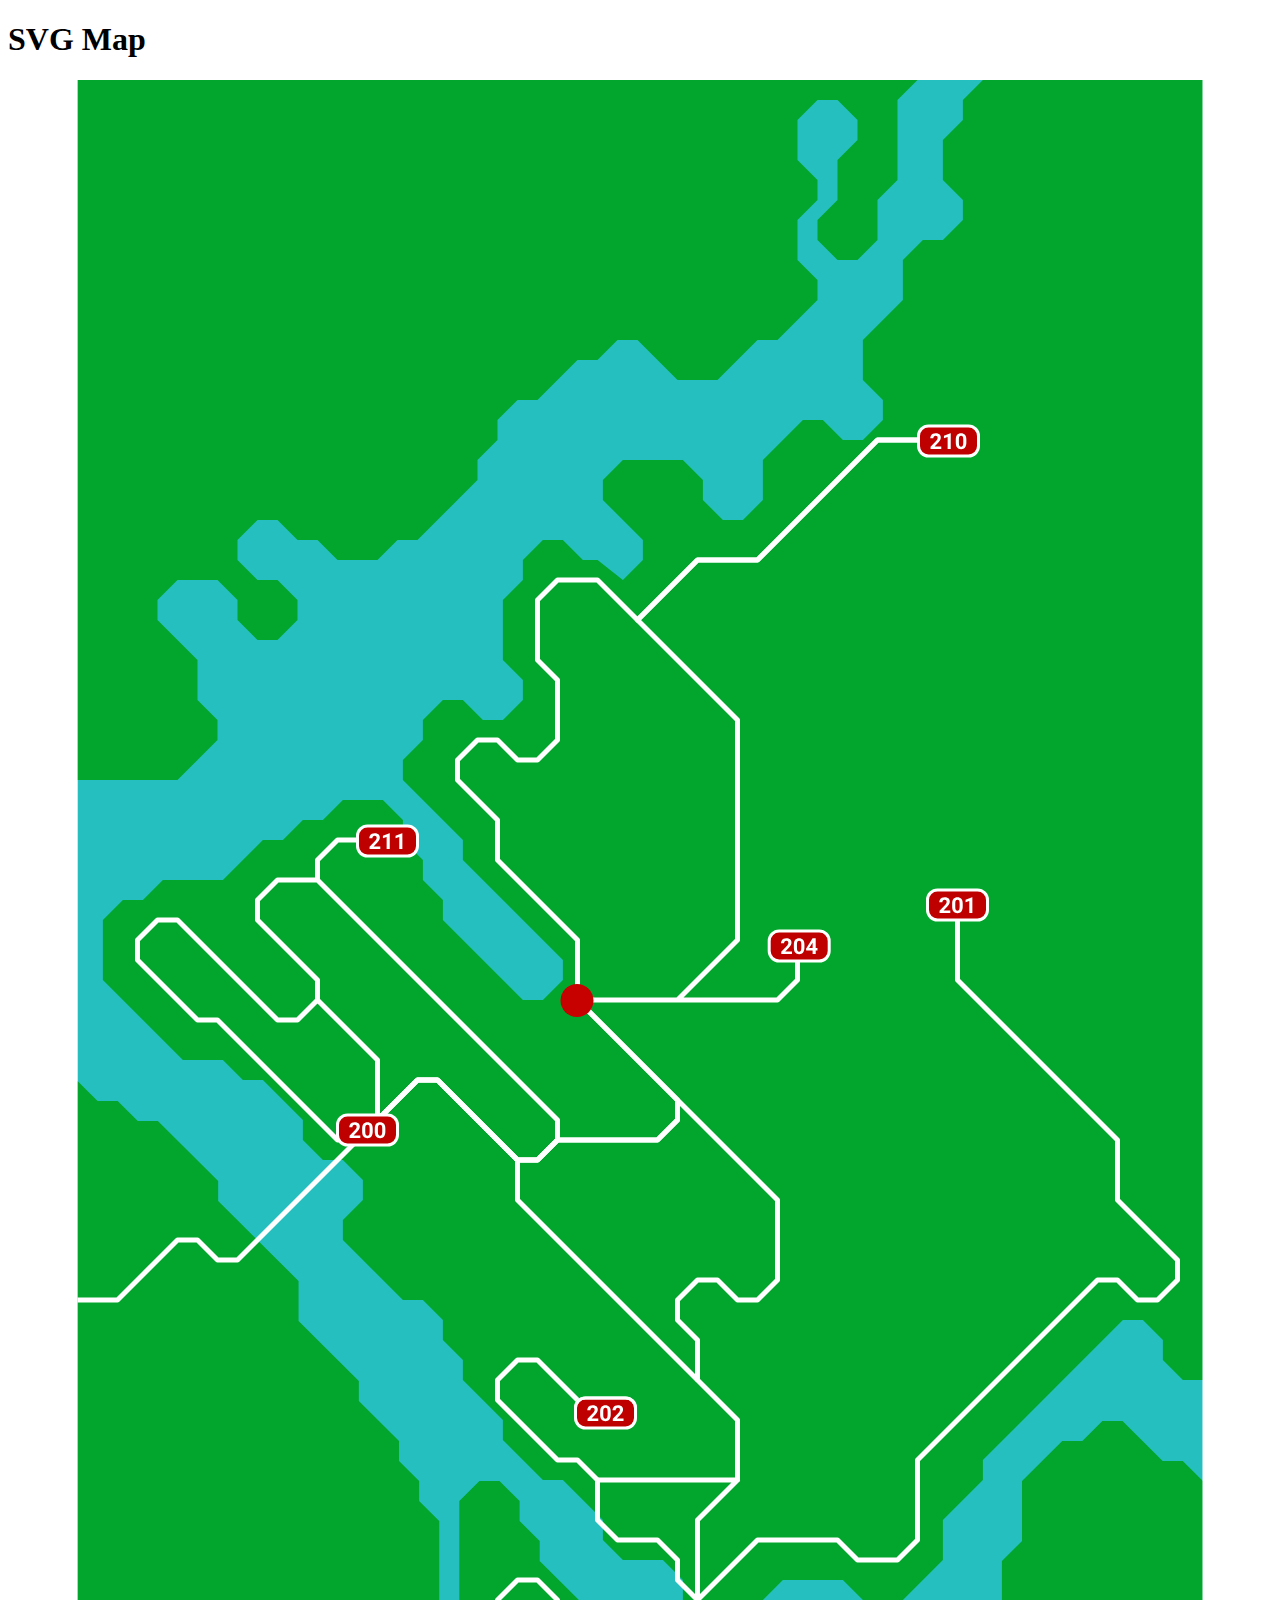
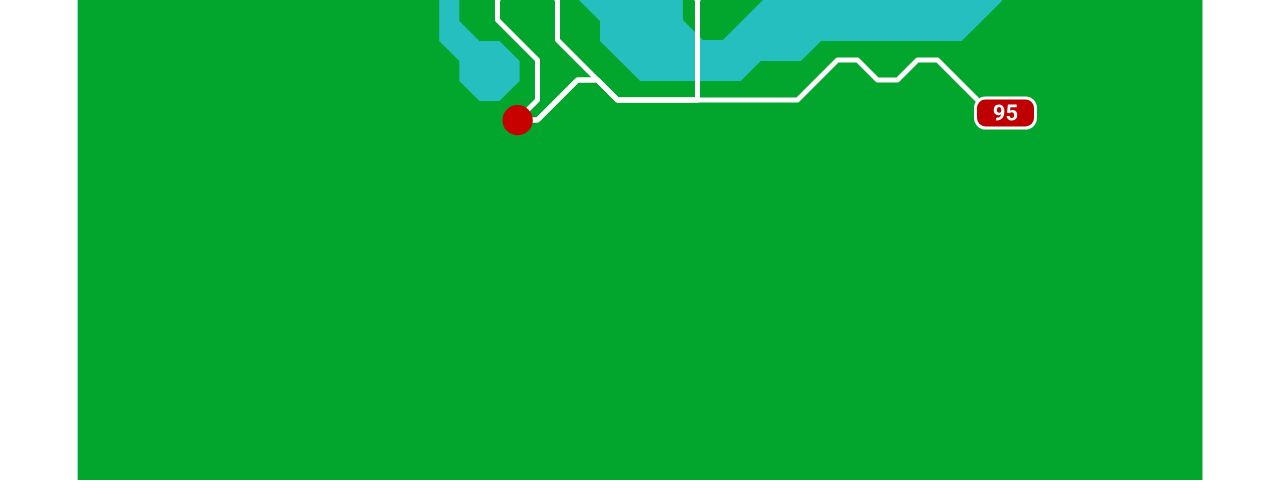
==== commit 84cf0d30: "completed MA1" ====
--- a/index.html
+++ b/index.html
@@ -10,102 +10,100 @@
     <h1>SVG Map</h1>
 
     <svg
-      width="1125"
-      height="2000"
-      viewBox="0 0 1125 2000"
+      width="1133"
+      height="2008"
+      viewBox="0 0 1133 2008"
       fill="none"
       xmlns="http://www.w3.org/2000/svg"
     >
-      <g id="Frame 1" clip-path="url(#clip0)">
-        <rect width="1125" height="2000" fill="white" fill-opacity="0.4" />
+      <g id="Frame 1" clip-path="url(#clip0)" filter="url(#filter0_d)">
+        <rect
+          width="1125"
+          height="2000"
+          transform="translate(4)"
+          fill="white"
+        />
         <g id="map">
-          <rect id="Rectangle 5" width="1125.39" height="2001" fill="#26BFBF" />
+          <rect
+            id="Rectangle 5"
+            x="4"
+            width="1125.39"
+            height="2001"
+            fill="#26BFBF"
+          />
           <path
             id="Vector 1"
-            d="M885.391 20L905.391 0H1125.39V1300H1105.39L1085.39 1280V1260L1065.39 1240H1045.39L1025.39 1260L985.391 1300L905.391 1380V1400L865.391 1440V1480L825.391 1520H785.391L765.391 1500H705.391L685.391 1520L665.391 1540L645.391 1560H625.391L605.391 1540V1500L585.391 1480H565.391H545.391L525.391 1460V1440L505.391 1420L485.391 1400H465.391L445.391 1380L425.391 1360V1340L405.391 1320L385.391 1300V1280L365.391 1260V1240L345.391 1220H325.391L305.391 1200L285.391 1180L265.391 1160V1140L285.391 1120V1100L265.391 1080H245.391L225.391 1060V1040L205.391 1020L185.391 1000H165.391L145.391 980H125.391H105.391L85.3905 960L65.3905 940L45.3905 920L25.3905 900V840L45.3905 820H65.3905L85.3905 800H145.391L165.391 780L185.391 760H205.391L225.391 740H245.391L265.391 720H285.391H305.391L325.391 740V760L345.391 780V800L365.391 820V840L385.391 860L405.391 880L425.391 900L445.391 920H465.391L485.391 900V880L465.391 860L425.391 820L385.391 780V760L365.391 740L325.391 700V680L345.391 660V640L365.391 620H385.391L405.391 640H425.391L445.391 620V600L425.391 580V560V540V520L445.391 500V480L465.391 460H485.391L505.391 480H520.067L545.391 500L565.391 480V460L545.391 440L525.391 420V400L545.391 380H605.391L625.391 400V420L645.391 440H665.391L685.391 420V400V380L705.391 360L725.391 340H745.391L765.391 360H785.391L805.391 340V320L785.391 300V260L825.391 220V180L845.391 160H865.391L885.391 140V120L865.391 100V60L885.391 40V20Z"
+            d="M889.391 20L909.391 0H1129.39V1300H1109.39L1089.39 1280V1260L1069.39 1240H1049.39L1029.39 1260L989.391 1300L909.391 1380V1400L869.391 1440V1480L829.391 1520H789.391L769.391 1500H709.391L689.391 1520L669.391 1540L649.391 1560H629.391L609.391 1540V1500L589.391 1480H569.391H549.391L529.391 1460V1440L509.391 1420L489.391 1400H469.391L449.391 1380L429.391 1360V1340L409.391 1320L389.391 1300V1280L369.391 1260V1240L349.391 1220H329.391L309.391 1200L289.391 1180L269.391 1160V1140L289.391 1120V1100L269.391 1080H249.391L229.391 1060V1040L209.391 1020L189.391 1000H169.391L149.391 980H129.391H109.391L89.3905 960L69.3905 940L49.3905 920L29.3905 900V840L49.3905 820H69.3905L89.3905 800H149.391L169.391 780L189.391 760H209.391L229.391 740H249.391L269.391 720H289.391H309.391L329.391 740V760L349.391 780V800L369.391 820V840L389.391 860L409.391 880L429.391 900L449.391 920H469.391L489.391 900V880L469.391 860L429.391 820L389.391 780V760L369.391 740L329.391 700V680L349.391 660V640L369.391 620H389.391L409.391 640H429.391L449.391 620V600L429.391 580V560V540V520L449.391 500V480L469.391 460H489.391L509.391 480H524.067L549.391 500L569.391 480V460L549.391 440L529.391 420V400L549.391 380H609.391L629.391 400V420L649.391 440H669.391L689.391 420V400V380L709.391 360L729.391 340H749.391L769.391 360H789.391L809.391 340V320L789.391 300V260L829.391 220V180L849.391 160H869.391L889.391 140V120L869.391 100V60L889.391 40V20Z"
             fill="#03A62C"
           />
           <path
             id="Vector 2"
-            d="M100.481 1061L80.385 1041H60.2888L40.1925 1021H20.0963L0 1001V2001H1125.39V1401L1105.29 1381H1085.2L1065.1 1361L1045.01 1341H1024.91L1004.81 1361H984.717L964.62 1381L944.524 1401V1461L924.428 1481V1501V1521L904.332 1541L884.235 1561H783.754H743.562L723.465 1581H683.273L663.177 1601H582.792H562.695L542.599 1581L522.503 1561V1541L502.406 1521L482.31 1501L462.214 1481V1461L442.118 1441V1421L422.021 1401H401.925L381.829 1421V1501V1521V1541L401.925 1561H422.021L442.118 1581V1601L422.021 1621H401.925L381.829 1601V1581L361.733 1561V1481V1461V1441L341.636 1421V1401L321.54 1381V1361L301.444 1341L281.348 1321V1301L261.251 1281L241.155 1261L221.059 1241V1221V1201L200.963 1181L180.866 1161L160.77 1141L140.674 1121V1101L120.578 1081L100.481 1061Z"
+            d="M104.481 1061L84.385 1041H64.2888L44.1925 1021H24.0963L4 1001V2001H1129.39V1401L1109.29 1381H1089.2L1069.1 1361L1049.01 1341H1028.91L1008.81 1361H988.717L968.62 1381L948.524 1401V1461L928.428 1481V1501V1521L908.332 1541L888.235 1561H787.754H747.562L727.465 1581H687.273L667.177 1601H586.792H566.695L546.599 1581L526.503 1561V1541L506.406 1521L486.31 1501L466.214 1481V1461L446.118 1441V1421L426.021 1401H405.925L385.829 1421V1501V1521V1541L405.925 1561H426.021L446.118 1581V1601L426.021 1621H405.925L385.829 1601V1581L365.733 1561V1481V1461V1441L345.636 1421V1401L325.54 1381V1361L305.444 1341L285.348 1321V1301L265.251 1281L245.155 1261L225.059 1241V1221V1201L204.963 1181L184.866 1161L164.77 1141L144.674 1121V1101L124.578 1081L104.481 1061Z"
             fill="#03A62C"
           />
           <path
             id="Vector 3"
-            d="M820 20L840 0H0V700H100L120 680L140 660V640L120 620V580L80 540V520L100 500H140L160 520V540L180 560H200L220 540V520L200 500H180L160 480V460L180 440H200L220 460H240L260 480H280H300L320 460H340L360 440L380 420L400 400V380L420 360V340L440 320H460L480 300L500 280H520L540 260H560L580 280L600 300H640L680 260H700L740 220V200L720 180V140L740 120V100L720 80V40L740 20H760L780 40V60L760 80V120L740 140V160L760 180H780L800 160V120L820 100V20Z"
+            d="M824 20L844 0H4V700H104L124 680L144 660V640L124 620V580L84 540V520L104 500H144L164 520V540L184 560H204L224 540V520L204 500H184L164 480V460L184 440H204L224 460H244L264 480H284H304L324 460H344L364 440L384 420L404 400V380L424 360V340L444 320H464L484 300L504 280H524L544 260H564L584 280L604 300H644L684 260H704L744 220V200L724 180V140L744 120V100L724 80V40L744 20H764L784 40V60L764 80V120L744 140V160L764 180H784L804 160V120L824 100V20Z"
             fill="#03A62C"
           />
         </g>
         <g id="routelines">
           <path
             id="routeline_210"
-            d="M840 360H820H800L780 380L760 400L740 420L720 440L700 460L680 480H660H640H620L600 500L580 520L560 540L540 520L520 500H500H480L460 520V540V560V580L480 600V620V640V660L460 680H440L420 660H400L380 680V700L400 720L420 740V760V780L440 800L460 820L480 840L500 860V880V900V920L520 940L540 960L560 980L580 1000L600 1020V1040L580 1060H560H540H520H500H480L460 1080H440L420 1060L400 1040L380 1020L360 1000H340L320 1020L299.863 1040L280 1060L260 1080L240 1100L220 1120L200 1140L180 1160L160 1180H140L120 1160H100L80 1180L60 1200L40 1220H0"
+            d="M844 360H824H804L784 380L764 400L744 420L724 440L704 460L684 480H664H644H624L604 500L584 520L564 540L544 520L524 500H504H484L464 520V540V560V580L484 600V620V640V660L464 680H444L424 660H404L384 680V700L404 720L424 740V760V780L444 800L464 820L484 840L504 860V880V900V920L524 940L544 960L564 980L584 1000L604 1020V1040L584 1060H564H544H524H504H484L464 1080H444L424 1060L404 1040L384 1020L364 1000H344L324 1020L303.863 1040L284 1060L264 1080L244 1100L224 1120L204 1140L184 1160L164 1180H144L124 1160H104L84 1180L64 1200L44 1220H4"
             stroke="white"
             stroke-width="5"
             stroke-linejoin="round"
           />
           <path
             id="routeline_211"
-            d="M280 760H260L240 780V800M240 800H220H200L180 820V840L200 860L220 880L240 900V920M240 800L260 820L280 840L300 860L320 880L340 900L360 920L380 940L400 960L420 980L440 1000L460 1020L480 1040V1060L460 1080H440L420 1060L400 1040L380 1020L360 1000H340L320 1020L300 1040M240 920L220 940H200L180 920L160 900L140 880L120 860L100 840H80L60 860V880L80 900L100 920L120 940H140L160 960L180 980L200 1000L220 1020L240 1040L260 1060V1080L280 1060L300 1040M240 920L260 940L280 960L300 980V1000V1020V1040"
+            d="M284 760H264L244 780V800M244 800H224H204L184 820V840L204 860L224 880L244 900V920M244 800L264 820L284 840L304 860L324 880L344 900L364 920L384 940L404 960L424 980L444 1000L464 1020L484 1040V1060L464 1080H444L424 1060L404 1040L384 1020L364 1000H344L324 1020L304 1040M244 920L224 940H204L184 920L164 900L144 880L124 860L104 840H84L64 860V880L84 900L104 920L124 940H144L164 960L184 980L204 1000L224 1020L244 1040L264 1060H284L304 1040M244 920L264 940L284 960L304 980V1000V1020V1040"
             stroke="white"
             stroke-width="5"
             stroke-linejoin="round"
           />
           <path
             id="routeline_202"
-            d="M500 1320L460 1280H440L420 1300V1320L480 1380H500L520 1400"
+            d="M504 1320L464 1280H444L424 1300V1320L484 1380H504L524 1400"
             stroke="white"
             stroke-width="5"
             stroke-linejoin="round"
           />
           <path
             id="routeline_95"
-            d="M900 1620L880 1600L860 1580H840L820 1600H800L780 1580H760L740 1600L720 1620H700H680H660H640H620H600H580H560H540L520 1600L500 1580L480 1560V1540V1520L460 1500H440L420 1520V1540L440 1560L460 1580V1600V1620L440 1640"
+            d="M904 1620L884 1600L864 1580H844L824 1600H804L784 1580H764L744 1600L724 1620H704H684H664H644H624H604H584H564H544L524 1600L504 1580L484 1560V1540V1520L464 1500H444L424 1520V1540L444 1560L464 1580V1600V1620L444 1640"
             stroke="white"
             stroke-width="5"
             stroke-linejoin="round"
           />
           <path
             id="routeline_201"
-            d="M880 840V860V880V900L900 920L920 940L940 960L960 980L980 1000L1000 1020L1020 1040L1040 1060V1080V1100V1120L1060 1140L1080 1160L1100 1180V1200L1080 1220H1060L1040 1200H1020L1000 1220L980 1240L960 1260L940 1280L920 1300L900 1320L880 1340L860 1360L840 1380V1400V1420V1440V1460L820 1480H800H780L760 1460H740H720H700H680L660 1480L640 1500L620 1520V1540V1560V1580V1600V1620H600H580H560H540L520 1600H500L480 1620L460 1640H440"
+            d="M884 840V860V880V900L904 920L924 940L944 960L964 980L984 1000L1004 1020L1024 1040L1044 1060V1080V1100V1120L1064 1140L1084 1160L1104 1180V1200L1084 1220H1064L1044 1200H1024L1004 1220L984 1240L964 1260L944 1280L924 1300L904 1320L884 1340L864 1360L844 1380V1400V1420V1440V1460L824 1480H804H784L764 1460H744H724H704H684L664 1480L644 1500L624 1520V1540V1560V1580V1600V1620H604H584H564H544L524 1600H504L484 1620L464 1640H444"
             stroke="white"
             stroke-width="5"
             stroke-linejoin="round"
           />
           <path
             id="routeline_200"
-            d="M600 1020L620 1040L640 1060L660 1080L680 1100L700 1120V1140V1160V1180V1200L680 1220H660L640 1200H620L600 1220V1240L620 1260V1280V1300M600 1020L580 1000L560 980L540 960L520 940L500 920M600 1020V1040L580 1060H560H540H520H500H480L460 1080H440M620 1300L640 1320L660 1340V1360V1380V1400M620 1300L600 1280L580 1260L560 1240L540 1220L520 1200L500 1180L480 1160L460 1140L440 1120V1100V1080M660 1400L640 1420L620 1440V1460V1480V1500V1520M660 1400H640H620H600H580H560H540H520V1420V1440L540 1460H560H580L600 1480V1500L620 1520M620 1520V1540V1560V1580V1600V1620H600H580H560H540L520 1600H500L480 1620L460 1640H440M440 1080L420 1060L400 1040L380 1020L360 1000H340L320 1020L300 1040L280 1060L260 1080"
-            stroke="white"
-            stroke-width="5"
+            d="M604 1020L624 1040L644 1060L664 1080L684 1100L704 1120V1140V1160V1180V1200L684 1220H664L644 1200H624L604 1220V1240L624 1260V1280V1300M604 1020L584 1000L564 980L544 960L524 940L504 920M604 1020V1040L584 1060H564H544H524H504H484L464 1080H444M624 1300L644 1320L664 1340V1360V1380V1400M624 1300L604 1280L584 1260L564 1240L544 1220L524 1200L504 1180L484 1160L464 1140L444 1120V1100V1080M664 1400L644 1420L624 1440V1460V1480V1500V1520M664 1400H644H624H604H584H564H544H524V1420V1440L544 1460H564H584L604 1480V1500L624 1520M624 1520V1540V1560V1580V1600V1620H604H584H564H544L524 1600H504L484 1620L464 1640H444M444 1080L424 1060L404 1040L384 1020L364 1000H344L324 1020L304 1040L284 1060"
+            stroke="white"
+            stroke-width="5"
+            stroke-linecap="round"
             stroke-linejoin="round"
           />
           <path
             id="routeline_204"
-            d="M500 920H520H540H560H580H600M600 920L620 900L640 880L660 860V840V820V800V780V760V740V720V700V680V660V640L640 620L620 600L600 580L580 560L560 540L580 520L600 500L620 480H640H660H680L700 460L720 440L740 420L760 400L780 380L800 360H820H840M600 920H620H640H660H680H700L720 900V880"
+            d="M504 920H524H544H564H584H604M604 920L624 900L644 880L664 860V840V820V800V780V760V740V720V700V680V660V640L644 620L624 600L604 580L584 560L564 540L584 520L604 500L624 480H644H664H684L704 460L724 440L744 420L764 400L784 380L804 360H824H844M604 920H624H644H664H684H704L724 900V880"
             stroke="white"
             stroke-width="5"
             stroke-linejoin="round"
           />
         </g>
         <g id="terminals">
-          <circle
-            id="terminal_arna"
-            cx="427.542"
-            cy="1640"
-            r="15.1393"
-            fill="#C70000"
-          />
-          <circle
-            id="terminal_lonev&#195;&#165;g"
-            cx="498.893"
-            cy="920"
-            r="13"
-            fill="#C70000"
-          />
           <g id="popup_lonev&#195;&#165;g">
             <path
               id="Vector"
-              d="M499.286 859.155H537.552L498.865 919.731L499.644 920.349L559.218 859.155H577.643C582.752 859.155 586.893 855.014 586.893 849.905V814.905C586.893 809.797 582.752 805.655 577.643 805.655H455.143C450.035 805.655 445.893 809.797 445.893 814.905L445.893 832.405L445.893 849.905C445.893 855.014 450.035 859.155 455.143 859.155H499.286Z"
+              d="M502.865 919.731L503.644 920.349L563.218 859.155H581.643C586.752 859.155 590.893 855.014 590.893 849.905V814.905C590.893 809.797 586.752 805.655 581.643 805.655H459.143C454.035 805.655 449.893 809.797 449.893 814.905L449.893 832.405L449.893 849.905C449.893 855.014 454.035 859.155 459.143 859.155H503.286H541.552L502.865 919.731Z"
               fill="white"
               stroke="black"
             />
@@ -113,7 +111,7 @@
               <g id="Group 5">
                 <rect
                   id="Rectangle 4"
-                  x="451.05"
+                  x="455.05"
                   y="833.83"
                   width="38.281"
                   height="17.0841"
@@ -123,7 +121,7 @@
               </g>
               <path
                 id="200"
-                d="M463.915 848.28H456.118V846.734L459.798 842.812C460.303 842.26 460.676 841.778 460.915 841.366C461.16 840.955 461.282 840.564 461.282 840.194C461.282 839.689 461.155 839.293 460.9 839.007C460.644 838.715 460.28 838.569 459.806 838.569C459.295 838.569 458.892 838.747 458.595 839.101C458.303 839.45 458.157 839.911 458.157 840.484H455.892C455.892 839.791 456.056 839.158 456.384 838.585C456.717 838.012 457.186 837.564 457.79 837.241C458.394 836.913 459.079 836.749 459.845 836.749C461.017 836.749 461.926 837.03 462.572 837.593C463.223 838.155 463.548 838.95 463.548 839.976C463.548 840.538 463.402 841.111 463.111 841.694C462.819 842.278 462.319 842.958 461.611 843.734L459.025 846.46H463.915V848.28ZM472.962 843.577C472.962 845.15 472.637 846.353 471.986 847.187C471.335 848.02 470.381 848.437 469.126 848.437C467.887 848.437 466.939 848.028 466.282 847.21C465.626 846.392 465.29 845.221 465.275 843.694V841.601C465.275 840.012 465.603 838.806 466.259 837.984C466.92 837.161 467.871 836.749 469.111 836.749C470.35 836.749 471.298 837.158 471.954 837.976C472.611 838.788 472.947 839.958 472.962 841.484V843.577ZM470.704 841.28C470.704 840.338 470.574 839.653 470.314 839.226C470.058 838.793 469.657 838.577 469.111 838.577C468.579 838.577 468.186 838.783 467.931 839.194C467.681 839.601 467.548 840.239 467.532 841.109V843.874C467.532 844.801 467.657 845.491 467.907 845.944C468.163 846.392 468.569 846.616 469.126 846.616C469.678 846.616 470.077 846.4 470.322 845.968C470.566 845.536 470.694 844.874 470.704 843.984V841.28ZM482.15 843.577C482.15 845.15 481.824 846.353 481.173 847.187C480.522 848.02 479.569 848.437 478.314 848.437C477.074 848.437 476.126 848.028 475.47 847.21C474.814 846.392 474.478 845.221 474.462 843.694V841.601C474.462 840.012 474.79 838.806 475.447 837.984C476.108 837.161 477.058 836.749 478.298 836.749C479.538 836.749 480.486 837.158 481.142 837.976C481.798 838.788 482.134 839.958 482.15 841.484V843.577ZM479.892 841.28C479.892 840.338 479.762 839.653 479.501 839.226C479.246 838.793 478.845 838.577 478.298 838.577C477.767 838.577 477.374 838.783 477.118 839.194C476.868 839.601 476.736 840.239 476.72 841.109V843.874C476.72 844.801 476.845 845.491 477.095 845.944C477.35 846.392 477.756 846.616 478.314 846.616C478.866 846.616 479.264 846.4 479.509 845.968C479.754 845.536 479.881 844.874 479.892 843.984V841.28Z"
+                d="M467.915 848.28H460.118V846.734L463.798 842.812C464.303 842.26 464.676 841.778 464.915 841.366C465.16 840.955 465.282 840.564 465.282 840.194C465.282 839.689 465.155 839.293 464.9 839.007C464.644 838.715 464.28 838.569 463.806 838.569C463.295 838.569 462.892 838.747 462.595 839.101C462.303 839.45 462.157 839.911 462.157 840.484H459.892C459.892 839.791 460.056 839.158 460.384 838.585C460.717 838.012 461.186 837.564 461.79 837.241C462.394 836.913 463.079 836.749 463.845 836.749C465.017 836.749 465.926 837.03 466.572 837.593C467.223 838.155 467.548 838.95 467.548 839.976C467.548 840.538 467.402 841.111 467.111 841.694C466.819 842.278 466.319 842.958 465.611 843.734L463.025 846.46H467.915V848.28ZM476.962 843.577C476.962 845.15 476.637 846.353 475.986 847.187C475.335 848.02 474.381 848.437 473.126 848.437C471.887 848.437 470.939 848.028 470.282 847.21C469.626 846.392 469.29 845.221 469.275 843.694V841.601C469.275 840.012 469.603 838.806 470.259 837.984C470.92 837.161 471.871 836.749 473.111 836.749C474.35 836.749 475.298 837.158 475.954 837.976C476.611 838.788 476.947 839.958 476.962 841.484V843.577ZM474.704 841.28C474.704 840.338 474.574 839.653 474.314 839.226C474.058 838.793 473.657 838.577 473.111 838.577C472.579 838.577 472.186 838.783 471.931 839.194C471.681 839.601 471.548 840.239 471.532 841.109V843.874C471.532 844.801 471.657 845.491 471.907 845.944C472.163 846.392 472.569 846.616 473.126 846.616C473.678 846.616 474.077 846.4 474.322 845.968C474.566 845.536 474.694 844.874 474.704 843.984V841.28ZM486.15 843.577C486.15 845.15 485.824 846.353 485.173 847.187C484.522 848.02 483.569 848.437 482.314 848.437C481.074 848.437 480.126 848.028 479.47 847.21C478.814 846.392 478.478 845.221 478.462 843.694V841.601C478.462 840.012 478.79 838.806 479.447 837.984C480.108 837.161 481.058 836.749 482.298 836.749C483.538 836.749 484.486 837.158 485.142 837.976C485.798 838.788 486.134 839.958 486.15 841.484V843.577ZM483.892 841.28C483.892 840.338 483.762 839.653 483.501 839.226C483.246 838.793 482.845 838.577 482.298 838.577C481.767 838.577 481.374 838.783 481.118 839.194C480.868 839.601 480.736 840.239 480.72 841.109V843.874C480.72 844.801 480.845 845.491 481.095 845.944C481.35 846.392 481.756 846.616 482.314 846.616C482.866 846.616 483.264 846.4 483.509 845.968C483.754 845.536 483.881 844.874 483.892 843.984V841.28Z"
                 fill="white"
               />
             </g>
@@ -131,7 +129,7 @@
               <g id="Group 6">
                 <rect
                   id="Rectangle 4_2"
-                  x="496.303"
+                  x="500.303"
                   y="833.857"
                   width="40.1808"
                   height="17.9319"
@@ -141,7 +139,7 @@
               </g>
               <path
                 id="204"
-                d="M510.823 848.28H503.026V846.734L506.706 842.812C507.211 842.26 507.584 841.778 507.823 841.366C508.068 840.955 508.19 840.564 508.19 840.194C508.19 839.689 508.063 839.293 507.807 839.007C507.552 838.715 507.188 838.569 506.714 838.569C506.203 838.569 505.8 838.747 505.503 839.101C505.211 839.45 505.065 839.911 505.065 840.484H502.8C502.8 839.791 502.964 839.158 503.292 838.585C503.625 838.012 504.094 837.564 504.698 837.241C505.302 836.913 505.987 836.749 506.753 836.749C507.925 836.749 508.834 837.03 509.479 837.593C510.13 838.155 510.456 838.95 510.456 839.976C510.456 840.538 510.31 841.111 510.018 841.694C509.727 842.278 509.227 842.958 508.518 843.734L505.932 846.46H510.823V848.28ZM519.87 843.577C519.87 845.15 519.544 846.353 518.893 847.187C518.242 848.02 517.289 848.437 516.034 848.437C514.794 848.437 513.847 848.028 513.19 847.21C512.534 846.392 512.198 845.221 512.182 843.694V841.601C512.182 840.012 512.511 838.806 513.167 837.984C513.828 837.161 514.779 836.749 516.018 836.749C517.258 836.749 518.206 837.158 518.862 837.976C519.518 838.788 519.854 839.958 519.87 841.484V843.577ZM517.612 841.28C517.612 840.338 517.482 839.653 517.222 839.226C516.966 838.793 516.565 838.577 516.018 838.577C515.487 838.577 515.094 838.783 514.839 839.194C514.589 839.601 514.456 840.239 514.44 841.109V843.874C514.44 844.801 514.565 845.491 514.815 845.944C515.071 846.392 515.477 846.616 516.034 846.616C516.586 846.616 516.985 846.4 517.229 845.968C517.474 845.536 517.602 844.874 517.612 843.984V841.28ZM528.081 843.999H529.37V845.819H528.081V848.28H525.823V845.819H521.159L521.057 844.398L525.8 836.905H528.081V843.999ZM523.307 843.999H525.823V839.984L525.675 840.241L523.307 843.999Z"
+                d="M514.823 848.28H507.026V846.734L510.706 842.812C511.211 842.26 511.584 841.778 511.823 841.366C512.068 840.955 512.19 840.564 512.19 840.194C512.19 839.689 512.063 839.293 511.807 839.007C511.552 838.715 511.188 838.569 510.714 838.569C510.203 838.569 509.8 838.747 509.503 839.101C509.211 839.45 509.065 839.911 509.065 840.484H506.8C506.8 839.791 506.964 839.158 507.292 838.585C507.625 838.012 508.094 837.564 508.698 837.241C509.302 836.913 509.987 836.749 510.753 836.749C511.925 836.749 512.834 837.03 513.479 837.593C514.13 838.155 514.456 838.95 514.456 839.976C514.456 840.538 514.31 841.111 514.018 841.694C513.727 842.278 513.227 842.958 512.518 843.734L509.932 846.46H514.823V848.28ZM523.87 843.577C523.87 845.15 523.544 846.353 522.893 847.187C522.242 848.02 521.289 848.437 520.034 848.437C518.794 848.437 517.847 848.028 517.19 847.21C516.534 846.392 516.198 845.221 516.182 843.694V841.601C516.182 840.012 516.511 838.806 517.167 837.984C517.828 837.161 518.779 836.749 520.018 836.749C521.258 836.749 522.206 837.158 522.862 837.976C523.518 838.788 523.854 839.958 523.87 841.484V843.577ZM521.612 841.28C521.612 840.338 521.482 839.653 521.222 839.226C520.966 838.793 520.565 838.577 520.018 838.577C519.487 838.577 519.094 838.783 518.839 839.194C518.589 839.601 518.456 840.239 518.44 841.109V843.874C518.44 844.801 518.565 845.491 518.815 845.944C519.071 846.392 519.477 846.616 520.034 846.616C520.586 846.616 520.985 846.4 521.229 845.968C521.474 845.536 521.602 844.874 521.612 843.984V841.28ZM532.081 843.999H533.37V845.819H532.081V848.28H529.823V845.819H525.159L525.057 844.398L529.8 836.905H532.081V843.999ZM527.307 843.999H529.823V839.984L529.675 840.241L527.307 843.999Z"
                 fill="white"
               />
             </g>
@@ -149,7 +147,7 @@
               <g id="Group 7">
                 <rect
                   id="Rectangle 4_3"
-                  x="543.555"
+                  x="547.555"
                   y="833.339"
                   width="38.281"
                   height="17.0841"
@@ -159,20 +157,27 @@
               </g>
               <path
                 id="210"
-                d="M556.898 847.789H549.102V846.242L552.781 842.321C553.287 841.768 553.659 841.287 553.898 840.875C554.143 840.464 554.266 840.073 554.266 839.703C554.266 839.198 554.138 838.802 553.883 838.516C553.628 838.224 553.263 838.078 552.789 838.078C552.279 838.078 551.875 838.255 551.578 838.61C551.287 838.959 551.141 839.419 551.141 839.992H548.875C548.875 839.3 549.039 838.667 549.367 838.094C549.701 837.521 550.169 837.073 550.773 836.75C551.378 836.422 552.063 836.258 552.828 836.258C554 836.258 554.909 836.539 555.555 837.102C556.206 837.664 556.531 838.459 556.531 839.485C556.531 840.047 556.385 840.62 556.094 841.203C555.802 841.787 555.302 842.466 554.594 843.242L552.008 845.969H556.898V847.789ZM563.773 847.789H561.516V839.086L558.82 839.922V838.086L563.531 836.399H563.773V847.789ZM575.133 843.086C575.133 844.659 574.807 845.862 574.156 846.696C573.505 847.529 572.552 847.946 571.297 847.946C570.057 847.946 569.109 847.537 568.453 846.719C567.797 845.901 567.461 844.729 567.445 843.203V841.11C567.445 839.521 567.773 838.315 568.43 837.492C569.091 836.669 570.042 836.258 571.281 836.258C572.521 836.258 573.469 836.667 574.125 837.485C574.781 838.297 575.117 839.466 575.133 840.992V843.086ZM572.875 840.789C572.875 839.847 572.745 839.162 572.484 838.735C572.229 838.302 571.828 838.086 571.281 838.086C570.75 838.086 570.357 838.292 570.102 838.703C569.852 839.11 569.719 839.748 569.703 840.617V843.383C569.703 844.31 569.828 845 570.078 845.453C570.333 845.901 570.74 846.125 571.297 846.125C571.849 846.125 572.247 845.909 572.492 845.477C572.737 845.044 572.865 844.383 572.875 843.492V840.789Z"
+                d="M560.898 847.789H553.102V846.242L556.781 842.321C557.287 841.768 557.659 841.287 557.898 840.875C558.143 840.464 558.266 840.073 558.266 839.703C558.266 839.198 558.138 838.802 557.883 838.516C557.628 838.224 557.263 838.078 556.789 838.078C556.279 838.078 555.875 838.255 555.578 838.61C555.287 838.959 555.141 839.419 555.141 839.992H552.875C552.875 839.3 553.039 838.667 553.367 838.094C553.701 837.521 554.169 837.073 554.773 836.75C555.378 836.422 556.063 836.258 556.828 836.258C558 836.258 558.909 836.539 559.555 837.102C560.206 837.664 560.531 838.459 560.531 839.485C560.531 840.047 560.385 840.62 560.094 841.203C559.802 841.787 559.302 842.466 558.594 843.242L556.008 845.969H560.898V847.789ZM567.773 847.789H565.516V839.086L562.82 839.922V838.086L567.531 836.399H567.773V847.789ZM579.133 843.086C579.133 844.659 578.807 845.862 578.156 846.696C577.505 847.529 576.552 847.946 575.297 847.946C574.057 847.946 573.109 847.537 572.453 846.719C571.797 845.901 571.461 844.729 571.445 843.203V841.11C571.445 839.521 571.773 838.315 572.43 837.492C573.091 836.669 574.042 836.258 575.281 836.258C576.521 836.258 577.469 836.667 578.125 837.485C578.781 838.297 579.117 839.466 579.133 840.992V843.086ZM576.875 840.789C576.875 839.847 576.745 839.162 576.484 838.735C576.229 838.302 575.828 838.086 575.281 838.086C574.75 838.086 574.357 838.292 574.102 838.703C573.852 839.11 573.719 839.748 573.703 840.617V843.383C573.703 844.31 573.828 845 574.078 845.453C574.333 845.901 574.74 846.125 575.297 846.125C575.849 846.125 576.247 845.909 576.492 845.477C576.737 845.044 576.865 844.383 576.875 843.492V840.789Z"
                 fill="white"
               />
             </g>
             <path
               id="Lonev&#195;&#165;g"
-              d="M454.471 825.568H459.862V826.794H452.964V815.419H454.471V825.568ZM460.964 822.489C460.964 821.661 461.125 820.917 461.448 820.255C461.776 819.594 462.229 819.083 462.807 818.724C463.391 818.364 464.055 818.185 464.8 818.185C465.951 818.185 466.88 818.583 467.589 819.38C468.302 820.177 468.659 821.237 468.659 822.56V822.661C468.659 823.484 468.5 824.224 468.182 824.88C467.87 825.531 467.419 826.039 466.831 826.404C466.248 826.768 465.576 826.95 464.815 826.95C463.669 826.95 462.74 826.552 462.026 825.755C461.318 824.958 460.964 823.904 460.964 822.591V822.489ZM462.417 822.661C462.417 823.599 462.633 824.351 463.065 824.919C463.503 825.487 464.086 825.771 464.815 825.771C465.55 825.771 466.133 825.484 466.565 824.911C466.998 824.333 467.214 823.526 467.214 822.489C467.214 821.562 466.992 820.812 466.55 820.239C466.112 819.661 465.529 819.372 464.8 819.372C464.086 819.372 463.511 819.656 463.073 820.224C462.636 820.792 462.417 821.604 462.417 822.661ZM471.839 818.341L471.886 819.404C472.531 818.591 473.375 818.185 474.417 818.185C476.203 818.185 477.104 819.193 477.12 821.208V826.794H475.675V821.2C475.669 820.591 475.529 820.14 475.253 819.849C474.982 819.557 474.557 819.411 473.979 819.411C473.511 819.411 473.099 819.536 472.745 819.786C472.391 820.036 472.115 820.364 471.917 820.771V826.794H470.471V818.341H471.839ZM482.807 826.95C481.662 826.95 480.729 826.575 480.011 825.825C479.292 825.07 478.932 824.062 478.932 822.802V822.536C478.932 821.698 479.091 820.95 479.409 820.294C479.732 819.633 480.18 819.117 480.753 818.747C481.331 818.372 481.956 818.185 482.628 818.185C483.727 818.185 484.581 818.547 485.19 819.271C485.8 819.995 486.104 821.031 486.104 822.38V822.982H480.378C480.399 823.815 480.641 824.489 481.104 825.005C481.573 825.515 482.167 825.771 482.886 825.771C483.396 825.771 483.828 825.667 484.182 825.458C484.537 825.25 484.846 824.974 485.112 824.63L485.995 825.318C485.287 826.406 484.224 826.95 482.807 826.95ZM482.628 819.372C482.044 819.372 481.555 819.586 481.159 820.013C480.763 820.435 480.518 821.029 480.425 821.794H484.659V821.685C484.617 820.95 484.419 820.383 484.065 819.982C483.711 819.575 483.232 819.372 482.628 819.372ZM490.464 824.833L492.557 818.341H494.034L491.003 826.794H489.901L486.839 818.341H488.315L490.464 824.833ZM500.518 826.794C500.435 826.627 500.367 826.331 500.315 825.904C499.643 826.601 498.841 826.95 497.909 826.95C497.076 826.95 496.391 826.716 495.854 826.247C495.323 825.773 495.057 825.174 495.057 824.45C495.057 823.57 495.391 822.888 496.057 822.404C496.729 821.914 497.672 821.669 498.886 821.669H500.292V821.005C500.292 820.5 500.141 820.099 499.839 819.802C499.537 819.5 499.091 819.349 498.503 819.349C497.987 819.349 497.555 819.479 497.206 819.739C496.857 820 496.682 820.315 496.682 820.685H495.229C495.229 820.263 495.378 819.857 495.675 819.466C495.977 819.07 496.383 818.758 496.893 818.529C497.409 818.299 497.974 818.185 498.589 818.185C499.563 818.185 500.326 818.43 500.878 818.919C501.43 819.404 501.716 820.073 501.737 820.927V824.818C501.737 825.594 501.836 826.211 502.034 826.669V826.794H500.518ZM498.12 825.693C498.573 825.693 499.003 825.575 499.409 825.341C499.815 825.107 500.11 824.802 500.292 824.427V822.693H499.159C497.388 822.693 496.503 823.211 496.503 824.247C496.503 824.7 496.654 825.055 496.956 825.31C497.258 825.565 497.646 825.693 498.12 825.693ZM500.425 815.708C500.425 816.161 500.263 816.542 499.94 816.849C499.617 817.151 499.219 817.302 498.745 817.302C498.266 817.302 497.865 817.148 497.542 816.841C497.224 816.534 497.065 816.156 497.065 815.708C497.065 815.26 497.224 814.877 497.542 814.56C497.865 814.242 498.266 814.083 498.745 814.083C499.224 814.083 499.623 814.242 499.94 814.56C500.263 814.877 500.425 815.26 500.425 815.708ZM497.839 815.708C497.839 815.953 497.925 816.164 498.096 816.341C498.274 816.518 498.49 816.607 498.745 816.607C498.995 816.607 499.208 816.521 499.386 816.349C499.563 816.177 499.651 815.963 499.651 815.708C499.651 815.453 499.563 815.237 499.386 815.06C499.214 814.877 499 814.786 498.745 814.786C498.485 814.786 498.268 814.877 498.096 815.06C497.925 815.242 497.839 815.458 497.839 815.708ZM503.659 822.497C503.659 821.18 503.964 820.133 504.573 819.357C505.182 818.575 505.99 818.185 506.995 818.185C508.026 818.185 508.831 818.549 509.409 819.279L509.479 818.341H510.8V826.591C510.8 827.685 510.474 828.547 509.823 829.177C509.177 829.807 508.307 830.122 507.214 830.122C506.604 830.122 506.008 829.992 505.425 829.732C504.841 829.471 504.396 829.114 504.089 828.661L504.839 827.794C505.458 828.56 506.216 828.943 507.112 828.943C507.815 828.943 508.362 828.745 508.753 828.349C509.149 827.953 509.346 827.396 509.346 826.677V825.95C508.768 826.617 507.979 826.95 506.979 826.95C505.99 826.95 505.188 826.552 504.573 825.755C503.964 824.958 503.659 823.872 503.659 822.497ZM505.112 822.661C505.112 823.614 505.307 824.364 505.698 824.911C506.089 825.453 506.636 825.724 507.339 825.724C508.25 825.724 508.919 825.31 509.346 824.482V820.622C508.904 819.815 508.24 819.411 507.354 819.411C506.651 819.411 506.102 819.685 505.706 820.232C505.31 820.779 505.112 821.588 505.112 822.661Z"
+              d="M458.471 825.568H463.862V826.794H456.964V815.419H458.471V825.568ZM464.964 822.489C464.964 821.661 465.125 820.917 465.448 820.255C465.776 819.594 466.229 819.083 466.807 818.724C467.391 818.364 468.055 818.185 468.8 818.185C469.951 818.185 470.88 818.583 471.589 819.38C472.302 820.177 472.659 821.237 472.659 822.56V822.661C472.659 823.484 472.5 824.224 472.182 824.88C471.87 825.531 471.419 826.039 470.831 826.404C470.248 826.768 469.576 826.95 468.815 826.95C467.669 826.95 466.74 826.552 466.026 825.755C465.318 824.958 464.964 823.904 464.964 822.591V822.489ZM466.417 822.661C466.417 823.599 466.633 824.351 467.065 824.919C467.503 825.487 468.086 825.771 468.815 825.771C469.55 825.771 470.133 825.484 470.565 824.911C470.998 824.333 471.214 823.526 471.214 822.489C471.214 821.562 470.992 820.812 470.55 820.239C470.112 819.661 469.529 819.372 468.8 819.372C468.086 819.372 467.511 819.656 467.073 820.224C466.636 820.792 466.417 821.604 466.417 822.661ZM475.839 818.341L475.886 819.404C476.531 818.591 477.375 818.185 478.417 818.185C480.203 818.185 481.104 819.193 481.12 821.208V826.794H479.675V821.2C479.669 820.591 479.529 820.14 479.253 819.849C478.982 819.557 478.557 819.411 477.979 819.411C477.511 819.411 477.099 819.536 476.745 819.786C476.391 820.036 476.115 820.364 475.917 820.771V826.794H474.471V818.341H475.839ZM486.807 826.95C485.662 826.95 484.729 826.575 484.011 825.825C483.292 825.07 482.932 824.062 482.932 822.802V822.536C482.932 821.698 483.091 820.95 483.409 820.294C483.732 819.633 484.18 819.117 484.753 818.747C485.331 818.372 485.956 818.185 486.628 818.185C487.727 818.185 488.581 818.547 489.19 819.271C489.8 819.995 490.104 821.031 490.104 822.38V822.982H484.378C484.399 823.815 484.641 824.489 485.104 825.005C485.573 825.515 486.167 825.771 486.886 825.771C487.396 825.771 487.828 825.667 488.182 825.458C488.537 825.25 488.846 824.974 489.112 824.63L489.995 825.318C489.287 826.406 488.224 826.95 486.807 826.95ZM486.628 819.372C486.044 819.372 485.555 819.586 485.159 820.013C484.763 820.435 484.518 821.029 484.425 821.794H488.659V821.685C488.617 820.95 488.419 820.383 488.065 819.982C487.711 819.575 487.232 819.372 486.628 819.372ZM494.464 824.833L496.557 818.341H498.034L495.003 826.794H493.901L490.839 818.341H492.315L494.464 824.833ZM504.518 826.794C504.435 826.627 504.367 826.331 504.315 825.904C503.643 826.601 502.841 826.95 501.909 826.95C501.076 826.95 500.391 826.716 499.854 826.247C499.323 825.773 499.057 825.174 499.057 824.45C499.057 823.57 499.391 822.888 500.057 822.404C500.729 821.914 501.672 821.669 502.886 821.669H504.292V821.005C504.292 820.5 504.141 820.099 503.839 819.802C503.537 819.5 503.091 819.349 502.503 819.349C501.987 819.349 501.555 819.479 501.206 819.739C500.857 820 500.682 820.315 500.682 820.685H499.229C499.229 820.263 499.378 819.857 499.675 819.466C499.977 819.07 500.383 818.758 500.893 818.529C501.409 818.299 501.974 818.185 502.589 818.185C503.563 818.185 504.326 818.43 504.878 818.919C505.43 819.404 505.716 820.073 505.737 820.927V824.818C505.737 825.594 505.836 826.211 506.034 826.669V826.794H504.518ZM502.12 825.693C502.573 825.693 503.003 825.575 503.409 825.341C503.815 825.107 504.11 824.802 504.292 824.427V822.693H503.159C501.388 822.693 500.503 823.211 500.503 824.247C500.503 824.7 500.654 825.055 500.956 825.31C501.258 825.565 501.646 825.693 502.12 825.693ZM504.425 815.708C504.425 816.161 504.263 816.542 503.94 816.849C503.617 817.151 503.219 817.302 502.745 817.302C502.266 817.302 501.865 817.148 501.542 816.841C501.224 816.534 501.065 816.156 501.065 815.708C501.065 815.26 501.224 814.877 501.542 814.56C501.865 814.242 502.266 814.083 502.745 814.083C503.224 814.083 503.623 814.242 503.94 814.56C504.263 814.877 504.425 815.26 504.425 815.708ZM501.839 815.708C501.839 815.953 501.925 816.164 502.096 816.341C502.274 816.518 502.49 816.607 502.745 816.607C502.995 816.607 503.208 816.521 503.386 816.349C503.563 816.177 503.651 815.963 503.651 815.708C503.651 815.453 503.563 815.237 503.386 815.06C503.214 814.877 503 814.786 502.745 814.786C502.485 814.786 502.268 814.877 502.096 815.06C501.925 815.242 501.839 815.458 501.839 815.708ZM507.659 822.497C507.659 821.18 507.964 820.133 508.573 819.357C509.182 818.575 509.99 818.185 510.995 818.185C512.026 818.185 512.831 818.549 513.409 819.279L513.479 818.341H514.8V826.591C514.8 827.685 514.474 828.547 513.823 829.177C513.177 829.807 512.307 830.122 511.214 830.122C510.604 830.122 510.008 829.992 509.425 829.732C508.841 829.471 508.396 829.114 508.089 828.661L508.839 827.794C509.458 828.56 510.216 828.943 511.112 828.943C511.815 828.943 512.362 828.745 512.753 828.349C513.149 827.953 513.346 827.396 513.346 826.677V825.95C512.768 826.617 511.979 826.95 510.979 826.95C509.99 826.95 509.188 826.552 508.573 825.755C507.964 824.958 507.659 823.872 507.659 822.497ZM509.112 822.661C509.112 823.614 509.307 824.364 509.698 824.911C510.089 825.453 510.636 825.724 511.339 825.724C512.25 825.724 512.919 825.31 513.346 824.482V820.622C512.904 819.815 512.24 819.411 511.354 819.411C510.651 819.411 510.102 819.685 509.706 820.232C509.31 820.779 509.112 821.588 509.112 822.661Z"
               fill="black"
             />
           </g>
+          <circle
+            id="terminal_lonev&#195;&#165;g"
+            cx="503.5"
+            cy="920.5"
+            r="16.5"
+            fill="#C70000"
+          />
           <g id="popup_arna">
             <path
               id="Vector_2"
-              d="M390.533 1633.33V1621.25C390.533 1615.79 386.111 1611.37 380.656 1611.37H249.377C243.922 1611.37 239.5 1615.79 239.5 1621.25L239.5 1640L239.5 1658.75C239.5 1664.21 243.922 1668.63 249.377 1668.63H380.656C386.111 1668.63 390.533 1664.21 390.533 1658.75V1646.67L427.624 1640.49V1639.51L390.533 1633.33Z"
+              d="M406.533 1633.33V1621.25C406.533 1615.79 402.111 1611.37 396.656 1611.37H265.377C259.922 1611.37 255.5 1615.79 255.5 1621.25L255.5 1640L255.5 1658.75C255.5 1664.21 259.922 1668.63 265.377 1668.63H396.656C402.111 1668.63 406.533 1664.21 406.533 1658.75V1646.67L443.624 1640.49V1639.51L406.533 1633.33Z"
               fill="white"
               stroke="black"
             />
@@ -180,7 +185,7 @@
               <g id="Group 5_2">
                 <rect
                   id="Rectangle 4_4"
-                  x="249.377"
+                  x="265.377"
                   y="1641.48"
                   width="37.5083"
                   height="16.7392"
@@ -190,7 +195,7 @@
               </g>
               <path
                 id="95"
-                d="M264.59 1651.39C264.002 1651.97 263.314 1652.26 262.528 1652.26C261.523 1652.26 260.718 1651.91 260.114 1651.23C259.509 1650.53 259.207 1649.6 259.207 1648.43C259.207 1647.69 259.369 1647 259.692 1646.38C260.02 1645.76 260.476 1645.27 261.059 1644.93C261.642 1644.58 262.299 1644.41 263.028 1644.41C263.778 1644.41 264.444 1644.59 265.028 1644.97C265.611 1645.34 266.064 1645.88 266.387 1646.59C266.71 1647.29 266.874 1648.09 266.879 1649V1649.84C266.879 1651.73 266.408 1653.22 265.465 1654.3C264.523 1655.39 263.187 1655.97 261.457 1656.04L260.903 1656.05V1654.16L261.403 1654.16C263.366 1654.07 264.429 1653.15 264.59 1651.39ZM263.082 1650.53C263.447 1650.53 263.759 1650.44 264.02 1650.25C264.286 1650.06 264.486 1649.84 264.621 1649.57V1648.64C264.621 1647.88 264.476 1647.28 264.184 1646.86C263.892 1646.44 263.502 1646.23 263.012 1646.23C262.559 1646.23 262.187 1646.44 261.895 1646.85C261.603 1647.26 261.457 1647.78 261.457 1648.41C261.457 1649.03 261.598 1649.54 261.879 1649.94C262.166 1650.33 262.567 1650.53 263.082 1650.53ZM268.832 1650.34L269.489 1644.56H275.864V1646.45H271.34L271.059 1648.89C271.595 1648.6 272.166 1648.46 272.77 1648.46C273.853 1648.46 274.702 1648.8 275.317 1649.47C275.931 1650.14 276.239 1651.08 276.239 1652.29C276.239 1653.02 276.082 1653.68 275.77 1654.27C275.463 1654.84 275.02 1655.29 274.442 1655.62C273.864 1655.94 273.181 1656.09 272.395 1656.09C271.707 1656.09 271.069 1655.96 270.481 1655.68C269.892 1655.4 269.426 1655.01 269.082 1654.5C268.744 1653.99 268.564 1653.42 268.543 1652.77H270.778C270.825 1653.25 270.989 1653.62 271.27 1653.88C271.556 1654.14 271.929 1654.27 272.387 1654.27C272.898 1654.27 273.291 1654.09 273.567 1653.73C273.843 1653.36 273.981 1652.84 273.981 1652.16C273.981 1651.52 273.822 1651.02 273.504 1650.68C273.187 1650.34 272.736 1650.16 272.153 1650.16C271.616 1650.16 271.181 1650.3 270.848 1650.59L270.629 1650.79L268.832 1650.34Z"
+                d="M280.59 1651.39C280.002 1651.97 279.314 1652.26 278.528 1652.26C277.523 1652.26 276.718 1651.91 276.114 1651.23C275.509 1650.53 275.207 1649.6 275.207 1648.43C275.207 1647.69 275.369 1647 275.692 1646.38C276.02 1645.76 276.476 1645.27 277.059 1644.93C277.642 1644.58 278.299 1644.41 279.028 1644.41C279.778 1644.41 280.444 1644.59 281.028 1644.97C281.611 1645.34 282.064 1645.88 282.387 1646.59C282.71 1647.29 282.874 1648.09 282.879 1649V1649.84C282.879 1651.73 282.408 1653.22 281.465 1654.3C280.523 1655.39 279.187 1655.97 277.457 1656.04L276.903 1656.05V1654.16L277.403 1654.16C279.366 1654.07 280.429 1653.15 280.59 1651.39ZM279.082 1650.53C279.447 1650.53 279.759 1650.44 280.02 1650.25C280.286 1650.06 280.486 1649.84 280.621 1649.57V1648.64C280.621 1647.88 280.476 1647.28 280.184 1646.86C279.892 1646.44 279.502 1646.23 279.012 1646.23C278.559 1646.23 278.187 1646.44 277.895 1646.85C277.603 1647.26 277.457 1647.78 277.457 1648.41C277.457 1649.03 277.598 1649.54 277.879 1649.94C278.166 1650.33 278.567 1650.53 279.082 1650.53ZM284.832 1650.34L285.489 1644.56H291.864V1646.45H287.34L287.059 1648.89C287.595 1648.6 288.166 1648.46 288.77 1648.46C289.853 1648.46 290.702 1648.8 291.317 1649.47C291.931 1650.14 292.239 1651.08 292.239 1652.29C292.239 1653.02 292.082 1653.68 291.77 1654.27C291.463 1654.84 291.02 1655.29 290.442 1655.62C289.864 1655.94 289.181 1656.09 288.395 1656.09C287.707 1656.09 287.069 1655.96 286.481 1655.68C285.892 1655.4 285.426 1655.01 285.082 1654.5C284.744 1653.99 284.564 1653.42 284.543 1652.77H286.778C286.825 1653.25 286.989 1653.62 287.27 1653.88C287.556 1654.14 287.929 1654.27 288.387 1654.27C288.898 1654.27 289.291 1654.09 289.567 1653.73C289.843 1653.36 289.981 1652.84 289.981 1652.16C289.981 1651.52 289.822 1651.02 289.504 1650.68C289.187 1650.34 288.736 1650.16 288.153 1650.16C287.616 1650.16 287.181 1650.3 286.848 1650.59L286.629 1650.79L284.832 1650.34Z"
                 fill="white"
               />
             </g>
@@ -198,7 +203,7 @@
               <g id="Group 6_2">
                 <rect
                   id="Rectangle 4_5"
-                  x="296.262"
+                  x="312.262"
                   y="1641.48"
                   width="37.5083"
                   height="16.7392"
@@ -208,7 +213,7 @@
               </g>
               <path
                 id="200_2"
-                d="M309.678 1655.94H301.881V1654.39L305.561 1650.47C306.066 1649.92 306.438 1649.44 306.678 1649.02C306.923 1648.61 307.045 1648.22 307.045 1647.85C307.045 1647.35 306.917 1646.95 306.662 1646.66C306.407 1646.37 306.042 1646.23 305.568 1646.23C305.058 1646.23 304.654 1646.4 304.357 1646.76C304.066 1647.11 303.92 1647.57 303.92 1648.14H301.654C301.654 1647.45 301.818 1646.82 302.147 1646.24C302.48 1645.67 302.949 1645.22 303.553 1644.9C304.157 1644.57 304.842 1644.41 305.607 1644.41C306.779 1644.41 307.688 1644.69 308.334 1645.25C308.985 1645.81 309.311 1646.61 309.311 1647.63C309.311 1648.2 309.165 1648.77 308.873 1649.35C308.581 1649.94 308.081 1650.61 307.373 1651.39L304.787 1654.12H309.678V1655.94ZM318.725 1651.23C318.725 1652.81 318.399 1654.01 317.748 1654.84C317.097 1655.68 316.144 1656.09 314.889 1656.09C313.649 1656.09 312.701 1655.69 312.045 1654.87C311.389 1654.05 311.053 1652.88 311.037 1651.35V1649.26C311.037 1647.67 311.365 1646.46 312.022 1645.64C312.683 1644.82 313.634 1644.41 314.873 1644.41C316.113 1644.41 317.061 1644.82 317.717 1645.63C318.373 1646.45 318.709 1647.61 318.725 1649.14V1651.23ZM316.467 1648.94C316.467 1647.99 316.337 1647.31 316.076 1646.88C315.821 1646.45 315.42 1646.23 314.873 1646.23C314.342 1646.23 313.949 1646.44 313.693 1646.85C313.443 1647.26 313.311 1647.9 313.295 1648.77V1651.53C313.295 1652.46 313.42 1653.15 313.67 1653.6C313.925 1654.05 314.331 1654.27 314.889 1654.27C315.441 1654.27 315.839 1654.06 316.084 1653.63C316.329 1653.19 316.456 1652.53 316.467 1651.64V1648.94ZM327.912 1651.23C327.912 1652.81 327.587 1654.01 326.936 1654.84C326.285 1655.68 325.331 1656.09 324.076 1656.09C322.837 1656.09 321.889 1655.69 321.232 1654.87C320.576 1654.05 320.24 1652.88 320.225 1651.35V1649.26C320.225 1647.67 320.553 1646.46 321.209 1645.64C321.871 1644.82 322.821 1644.41 324.061 1644.41C325.3 1644.41 326.248 1644.82 326.904 1645.63C327.561 1646.45 327.897 1647.61 327.912 1649.14V1651.23ZM325.654 1648.94C325.654 1647.99 325.524 1647.31 325.264 1646.88C325.009 1646.45 324.607 1646.23 324.061 1646.23C323.529 1646.23 323.136 1646.44 322.881 1646.85C322.631 1647.26 322.498 1647.9 322.482 1648.77V1651.53C322.482 1652.46 322.607 1653.15 322.857 1653.6C323.113 1654.05 323.519 1654.27 324.076 1654.27C324.628 1654.27 325.027 1654.06 325.272 1653.63C325.516 1653.19 325.644 1652.53 325.654 1651.64V1648.94Z"
+                d="M325.678 1655.94H317.881V1654.39L321.561 1650.47C322.066 1649.92 322.438 1649.44 322.678 1649.02C322.923 1648.61 323.045 1648.22 323.045 1647.85C323.045 1647.35 322.917 1646.95 322.662 1646.66C322.407 1646.37 322.042 1646.23 321.568 1646.23C321.058 1646.23 320.654 1646.4 320.357 1646.76C320.066 1647.11 319.92 1647.57 319.92 1648.14H317.654C317.654 1647.45 317.818 1646.82 318.147 1646.24C318.48 1645.67 318.949 1645.22 319.553 1644.9C320.157 1644.57 320.842 1644.41 321.607 1644.41C322.779 1644.41 323.688 1644.69 324.334 1645.25C324.985 1645.81 325.311 1646.61 325.311 1647.63C325.311 1648.2 325.165 1648.77 324.873 1649.35C324.581 1649.94 324.081 1650.61 323.373 1651.39L320.787 1654.12H325.678V1655.94ZM334.725 1651.23C334.725 1652.81 334.399 1654.01 333.748 1654.84C333.097 1655.68 332.144 1656.09 330.889 1656.09C329.649 1656.09 328.701 1655.69 328.045 1654.87C327.389 1654.05 327.053 1652.88 327.037 1651.35V1649.26C327.037 1647.67 327.365 1646.46 328.022 1645.64C328.683 1644.82 329.634 1644.41 330.873 1644.41C332.113 1644.41 333.061 1644.82 333.717 1645.63C334.373 1646.45 334.709 1647.61 334.725 1649.14V1651.23ZM332.467 1648.94C332.467 1647.99 332.337 1647.31 332.076 1646.88C331.821 1646.45 331.42 1646.23 330.873 1646.23C330.342 1646.23 329.949 1646.44 329.693 1646.85C329.443 1647.26 329.311 1647.9 329.295 1648.77V1651.53C329.295 1652.46 329.42 1653.15 329.67 1653.6C329.925 1654.05 330.331 1654.27 330.889 1654.27C331.441 1654.27 331.839 1654.06 332.084 1653.63C332.329 1653.19 332.456 1652.53 332.467 1651.64V1648.94ZM343.912 1651.23C343.912 1652.81 343.587 1654.01 342.936 1654.84C342.285 1655.68 341.331 1656.09 340.076 1656.09C338.837 1656.09 337.889 1655.69 337.232 1654.87C336.576 1654.05 336.24 1652.88 336.225 1651.35V1649.26C336.225 1647.67 336.553 1646.46 337.209 1645.64C337.87 1644.82 338.821 1644.41 340.061 1644.41C341.3 1644.41 342.248 1644.82 342.904 1645.63C343.561 1646.45 343.897 1647.61 343.912 1649.14V1651.23ZM341.654 1648.94C341.654 1647.99 341.524 1647.31 341.264 1646.88C341.009 1646.45 340.607 1646.23 340.061 1646.23C339.529 1646.23 339.136 1646.44 338.881 1646.85C338.631 1647.26 338.498 1647.9 338.482 1648.77V1651.53C338.482 1652.46 338.607 1653.15 338.857 1653.6C339.113 1654.05 339.519 1654.27 340.076 1654.27C340.628 1654.27 341.027 1654.06 341.272 1653.63C341.516 1653.19 341.644 1652.53 341.654 1651.64V1648.94Z"
                 fill="white"
               />
             </g>
@@ -216,7 +221,7 @@
               <g id="Group 7_2">
                 <rect
                   id="Rectangle 4_6"
-                  x="343.148"
+                  x="359.148"
                   y="1641.48"
                   width="37.5083"
                   height="16.7392"
@@ -226,135 +231,230 @@
               </g>
               <path
                 id="201"
-                d="M356.563 1655.94H348.766V1654.39L352.446 1650.47C352.951 1649.92 353.324 1649.44 353.563 1649.02C353.808 1648.61 353.93 1648.22 353.93 1647.85C353.93 1647.35 353.803 1646.95 353.548 1646.66C353.292 1646.37 352.928 1646.23 352.454 1646.23C351.943 1646.23 351.54 1646.4 351.243 1646.76C350.951 1647.11 350.805 1647.57 350.805 1648.14H348.54C348.54 1647.45 348.704 1646.82 349.032 1646.24C349.365 1645.67 349.834 1645.22 350.438 1644.9C351.042 1644.57 351.727 1644.41 352.493 1644.41C353.665 1644.41 354.574 1644.69 355.219 1645.25C355.87 1645.81 356.196 1646.61 356.196 1647.63C356.196 1648.2 356.05 1648.77 355.758 1649.35C355.467 1649.94 354.967 1650.61 354.258 1651.39L351.673 1654.12H356.563V1655.94ZM365.61 1651.23C365.61 1652.81 365.285 1654.01 364.633 1654.84C363.982 1655.68 363.029 1656.09 361.774 1656.09C360.535 1656.09 359.587 1655.69 358.93 1654.87C358.274 1654.05 357.938 1652.88 357.923 1651.35V1649.26C357.923 1647.67 358.251 1646.46 358.907 1645.64C359.568 1644.82 360.519 1644.41 361.758 1644.41C362.998 1644.41 363.946 1644.82 364.602 1645.63C365.258 1646.45 365.594 1647.61 365.61 1649.14V1651.23ZM363.352 1648.94C363.352 1647.99 363.222 1647.31 362.962 1646.88C362.706 1646.45 362.305 1646.23 361.758 1646.23C361.227 1646.23 360.834 1646.44 360.579 1646.85C360.329 1647.26 360.196 1647.9 360.18 1648.77V1651.53C360.18 1652.46 360.305 1653.15 360.555 1653.6C360.811 1654.05 361.217 1654.27 361.774 1654.27C362.326 1654.27 362.725 1654.06 362.969 1653.63C363.214 1653.19 363.342 1652.53 363.352 1651.64V1648.94ZM372.626 1655.94H370.368V1647.23L367.673 1648.07V1646.23L372.383 1644.55H372.626V1655.94Z"
+                d="M372.563 1655.94H364.766V1654.39L368.446 1650.47C368.951 1649.92 369.324 1649.44 369.563 1649.02C369.808 1648.61 369.93 1648.22 369.93 1647.85C369.93 1647.35 369.803 1646.95 369.548 1646.66C369.292 1646.37 368.928 1646.23 368.454 1646.23C367.943 1646.23 367.54 1646.4 367.243 1646.76C366.951 1647.11 366.805 1647.57 366.805 1648.14H364.54C364.54 1647.45 364.704 1646.82 365.032 1646.24C365.365 1645.67 365.834 1645.22 366.438 1644.9C367.042 1644.57 367.727 1644.41 368.493 1644.41C369.665 1644.41 370.574 1644.69 371.219 1645.25C371.87 1645.81 372.196 1646.61 372.196 1647.63C372.196 1648.2 372.05 1648.77 371.758 1649.35C371.467 1649.94 370.967 1650.61 370.258 1651.39L367.673 1654.12H372.563V1655.94ZM381.61 1651.23C381.61 1652.81 381.285 1654.01 380.633 1654.84C379.982 1655.68 379.029 1656.09 377.774 1656.09C376.535 1656.09 375.587 1655.69 374.93 1654.87C374.274 1654.05 373.938 1652.88 373.923 1651.35V1649.26C373.923 1647.67 374.251 1646.46 374.907 1645.64C375.568 1644.82 376.519 1644.41 377.758 1644.41C378.998 1644.41 379.946 1644.82 380.602 1645.63C381.258 1646.45 381.594 1647.61 381.61 1649.14V1651.23ZM379.352 1648.94C379.352 1647.99 379.222 1647.31 378.962 1646.88C378.706 1646.45 378.305 1646.23 377.758 1646.23C377.227 1646.23 376.834 1646.44 376.579 1646.85C376.329 1647.26 376.196 1647.9 376.18 1648.77V1651.53C376.18 1652.46 376.305 1653.15 376.555 1653.6C376.811 1654.05 377.217 1654.27 377.774 1654.27C378.326 1654.27 378.725 1654.06 378.969 1653.63C379.214 1653.19 379.342 1652.53 379.352 1651.64V1648.94ZM388.626 1655.94H386.368V1647.23L383.673 1648.07V1646.23L388.383 1644.55H388.626V1655.94Z"
                 fill="white"
               />
             </g>
             <path
               id="Arna terminal"
-              d="M254.973 1628.64H250.207L249.137 1631.6H247.59L251.933 1620.23H253.246L257.598 1631.6H256.058L254.973 1628.64ZM250.66 1627.4H254.527L252.59 1622.08L250.66 1627.4ZM262.988 1624.45C262.769 1624.41 262.532 1624.39 262.277 1624.39C261.329 1624.39 260.686 1624.8 260.348 1625.6V1631.6H258.902V1623.15H260.308L260.332 1624.13C260.806 1623.37 261.478 1623 262.348 1623C262.629 1623 262.842 1623.03 262.988 1623.1V1624.45ZM265.691 1623.15L265.738 1624.21C266.384 1623.4 267.228 1623 268.269 1623C270.056 1623 270.957 1624 270.973 1626.02V1631.6H269.527V1626.01C269.522 1625.4 269.381 1624.95 269.105 1624.66C268.834 1624.37 268.41 1624.22 267.832 1624.22C267.363 1624.22 266.952 1624.35 266.598 1624.6C266.243 1624.85 265.967 1625.18 265.769 1625.58V1631.6H264.324V1623.15H265.691ZM278.371 1631.6C278.288 1631.44 278.22 1631.14 278.168 1630.71C277.496 1631.41 276.694 1631.76 275.762 1631.76C274.928 1631.76 274.243 1631.53 273.707 1631.06C273.176 1630.58 272.91 1629.99 272.91 1629.26C272.91 1628.38 273.243 1627.7 273.91 1627.21C274.582 1626.72 275.525 1626.48 276.738 1626.48H278.144V1625.82C278.144 1625.31 277.993 1624.91 277.691 1624.61C277.389 1624.31 276.944 1624.16 276.355 1624.16C275.84 1624.16 275.407 1624.29 275.058 1624.55C274.709 1624.81 274.535 1625.13 274.535 1625.5H273.082C273.082 1625.07 273.23 1624.67 273.527 1624.28C273.829 1623.88 274.236 1623.57 274.746 1623.34C275.262 1623.11 275.827 1623 276.441 1623C277.415 1623 278.178 1623.24 278.73 1623.73C279.282 1624.21 279.569 1624.88 279.59 1625.74V1629.63C279.59 1630.4 279.689 1631.02 279.887 1631.48V1631.6H278.371ZM275.973 1630.5C276.426 1630.5 276.855 1630.39 277.262 1630.15C277.668 1629.92 277.962 1629.61 278.144 1629.24V1627.5H277.012C275.241 1627.5 274.355 1628.02 274.355 1629.06C274.355 1629.51 274.506 1629.87 274.808 1630.12C275.111 1630.38 275.499 1630.5 275.973 1630.5ZM287.785 1621.1V1623.15H289.363V1624.27H287.785V1629.51C287.785 1629.85 287.855 1630.1 287.996 1630.28C288.137 1630.44 288.376 1630.53 288.715 1630.53C288.881 1630.53 289.111 1630.5 289.402 1630.43V1631.6C289.022 1631.71 288.652 1631.76 288.293 1631.76C287.647 1631.76 287.16 1631.57 286.832 1631.18C286.504 1630.78 286.34 1630.23 286.34 1629.51V1624.27H284.801V1623.15H286.34V1621.1H287.785ZM294.566 1631.76C293.42 1631.76 292.488 1631.39 291.769 1630.64C291.051 1629.88 290.691 1628.87 290.691 1627.61V1627.35C290.691 1626.51 290.85 1625.76 291.168 1625.1C291.491 1624.44 291.939 1623.93 292.512 1623.56C293.09 1623.18 293.715 1623 294.387 1623C295.486 1623 296.34 1623.36 296.949 1624.08C297.558 1624.81 297.863 1625.84 297.863 1627.19V1627.79H292.137C292.157 1628.63 292.4 1629.3 292.863 1629.82C293.332 1630.33 293.926 1630.58 294.644 1630.58C295.155 1630.58 295.587 1630.48 295.941 1630.27C296.295 1630.06 296.605 1629.78 296.871 1629.44L297.754 1630.13C297.045 1631.22 295.983 1631.76 294.566 1631.76ZM294.387 1624.18C293.803 1624.18 293.314 1624.4 292.918 1624.82C292.522 1625.25 292.277 1625.84 292.183 1626.6H296.418V1626.5C296.376 1625.76 296.178 1625.19 295.824 1624.79C295.47 1624.39 294.991 1624.18 294.387 1624.18ZM303.629 1624.45C303.41 1624.41 303.173 1624.39 302.918 1624.39C301.97 1624.39 301.327 1624.8 300.988 1625.6V1631.6H299.543V1623.15H300.949L300.973 1624.13C301.446 1623.37 302.118 1623 302.988 1623C303.269 1623 303.483 1623.03 303.629 1623.1V1624.45ZM306.324 1623.15L306.363 1624.09C306.983 1623.36 307.819 1623 308.871 1623C310.053 1623 310.858 1623.45 311.285 1624.35C311.566 1623.95 311.931 1623.62 312.379 1623.37C312.832 1623.12 313.366 1623 313.98 1623C315.834 1623 316.777 1623.98 316.808 1625.94V1631.6H315.363V1626.03C315.363 1625.42 315.225 1624.97 314.949 1624.68C314.673 1624.37 314.209 1624.22 313.558 1624.22C313.022 1624.22 312.577 1624.38 312.223 1624.71C311.868 1625.02 311.663 1625.45 311.605 1626V1631.6H310.152V1626.07C310.152 1624.84 309.551 1624.22 308.348 1624.22C307.4 1624.22 306.751 1624.63 306.402 1625.43V1631.6H304.957V1623.15H306.324ZM320.566 1631.6H319.121V1623.15H320.566V1631.6ZM319.004 1620.91C319.004 1620.68 319.074 1620.48 319.215 1620.32C319.361 1620.15 319.574 1620.07 319.855 1620.07C320.137 1620.07 320.35 1620.15 320.496 1620.32C320.642 1620.48 320.715 1620.68 320.715 1620.91C320.715 1621.14 320.642 1621.34 320.496 1621.5C320.35 1621.65 320.137 1621.73 319.855 1621.73C319.574 1621.73 319.361 1621.65 319.215 1621.5C319.074 1621.34 319.004 1621.14 319.004 1620.91ZM324.254 1623.15L324.301 1624.21C324.946 1623.4 325.79 1623 326.832 1623C328.618 1623 329.519 1624 329.535 1626.02V1631.6H328.09V1626.01C328.084 1625.4 327.944 1624.95 327.668 1624.66C327.397 1624.37 326.973 1624.22 326.394 1624.22C325.926 1624.22 325.514 1624.35 325.16 1624.6C324.806 1624.85 324.53 1625.18 324.332 1625.58V1631.6H322.887V1623.15H324.254ZM336.933 1631.6C336.85 1631.44 336.782 1631.14 336.73 1630.71C336.058 1631.41 335.256 1631.76 334.324 1631.76C333.491 1631.76 332.806 1631.53 332.269 1631.06C331.738 1630.58 331.473 1629.99 331.473 1629.26C331.473 1628.38 331.806 1627.7 332.473 1627.21C333.144 1626.72 334.087 1626.48 335.301 1626.48H336.707V1625.82C336.707 1625.31 336.556 1624.91 336.254 1624.61C335.952 1624.31 335.506 1624.16 334.918 1624.16C334.402 1624.16 333.97 1624.29 333.621 1624.55C333.272 1624.81 333.098 1625.13 333.098 1625.5H331.644C331.644 1625.07 331.793 1624.67 332.09 1624.28C332.392 1623.88 332.798 1623.57 333.308 1623.34C333.824 1623.11 334.389 1623 335.004 1623C335.978 1623 336.741 1623.24 337.293 1623.73C337.845 1624.21 338.131 1624.88 338.152 1625.74V1629.63C338.152 1630.4 338.251 1631.02 338.449 1631.48V1631.6H336.933ZM334.535 1630.5C334.988 1630.5 335.418 1630.39 335.824 1630.15C336.23 1629.92 336.525 1629.61 336.707 1629.24V1627.5H335.574C333.803 1627.5 332.918 1628.02 332.918 1629.06C332.918 1629.51 333.069 1629.87 333.371 1630.12C333.673 1630.38 334.061 1630.5 334.535 1630.5ZM341.988 1631.6H340.543V1619.6H341.988V1631.6Z"
+              d="M270.973 1628.64H266.207L265.137 1631.6H263.59L267.933 1620.23H269.246L273.598 1631.6H272.058L270.973 1628.64ZM266.66 1627.4H270.527L268.59 1622.08L266.66 1627.4ZM278.988 1624.45C278.769 1624.41 278.532 1624.39 278.277 1624.39C277.329 1624.39 276.686 1624.8 276.348 1625.6V1631.6H274.902V1623.15H276.308L276.332 1624.13C276.806 1623.37 277.478 1623 278.348 1623C278.629 1623 278.842 1623.03 278.988 1623.1V1624.45ZM281.691 1623.15L281.738 1624.21C282.384 1623.4 283.228 1623 284.269 1623C286.056 1623 286.957 1624 286.973 1626.02V1631.6H285.527V1626.01C285.522 1625.4 285.381 1624.95 285.105 1624.66C284.834 1624.37 284.41 1624.22 283.832 1624.22C283.363 1624.22 282.952 1624.35 282.598 1624.6C282.243 1624.85 281.967 1625.18 281.769 1625.58V1631.6H280.324V1623.15H281.691ZM294.371 1631.6C294.288 1631.44 294.22 1631.14 294.168 1630.71C293.496 1631.41 292.694 1631.76 291.762 1631.76C290.928 1631.76 290.243 1631.53 289.707 1631.06C289.176 1630.58 288.91 1629.99 288.91 1629.26C288.91 1628.38 289.243 1627.7 289.91 1627.21C290.582 1626.72 291.525 1626.48 292.738 1626.48H294.144V1625.82C294.144 1625.31 293.993 1624.91 293.691 1624.61C293.389 1624.31 292.944 1624.16 292.355 1624.16C291.84 1624.16 291.407 1624.29 291.058 1624.55C290.709 1624.81 290.535 1625.13 290.535 1625.5H289.082C289.082 1625.07 289.23 1624.67 289.527 1624.28C289.829 1623.88 290.236 1623.57 290.746 1623.34C291.262 1623.11 291.827 1623 292.441 1623C293.415 1623 294.178 1623.24 294.73 1623.73C295.282 1624.21 295.569 1624.88 295.59 1625.74V1629.63C295.59 1630.4 295.689 1631.02 295.887 1631.48V1631.6H294.371ZM291.973 1630.5C292.426 1630.5 292.855 1630.39 293.262 1630.15C293.668 1629.92 293.962 1629.61 294.144 1629.24V1627.5H293.012C291.241 1627.5 290.355 1628.02 290.355 1629.06C290.355 1629.51 290.506 1629.87 290.808 1630.12C291.111 1630.38 291.499 1630.5 291.973 1630.5ZM303.785 1621.1V1623.15H305.363V1624.27H303.785V1629.51C303.785 1629.85 303.855 1630.1 303.996 1630.28C304.137 1630.44 304.376 1630.53 304.715 1630.53C304.881 1630.53 305.111 1630.5 305.402 1630.43V1631.6C305.022 1631.71 304.652 1631.76 304.293 1631.76C303.647 1631.76 303.16 1631.57 302.832 1631.18C302.504 1630.78 302.34 1630.23 302.34 1629.51V1624.27H300.801V1623.15H302.34V1621.1H303.785ZM310.566 1631.76C309.42 1631.76 308.488 1631.39 307.769 1630.64C307.051 1629.88 306.691 1628.87 306.691 1627.61V1627.35C306.691 1626.51 306.85 1625.76 307.168 1625.1C307.491 1624.44 307.939 1623.93 308.512 1623.56C309.09 1623.18 309.715 1623 310.387 1623C311.486 1623 312.34 1623.36 312.949 1624.08C313.558 1624.81 313.863 1625.84 313.863 1627.19V1627.79H308.137C308.157 1628.63 308.4 1629.3 308.863 1629.82C309.332 1630.33 309.926 1630.58 310.644 1630.58C311.155 1630.58 311.587 1630.48 311.941 1630.27C312.295 1630.06 312.605 1629.78 312.871 1629.44L313.754 1630.13C313.045 1631.22 311.983 1631.76 310.566 1631.76ZM310.387 1624.18C309.803 1624.18 309.314 1624.4 308.918 1624.82C308.522 1625.25 308.277 1625.84 308.183 1626.6H312.418V1626.5C312.376 1625.76 312.178 1625.19 311.824 1624.79C311.47 1624.39 310.991 1624.18 310.387 1624.18ZM319.629 1624.45C319.41 1624.41 319.173 1624.39 318.918 1624.39C317.97 1624.39 317.327 1624.8 316.988 1625.6V1631.6H315.543V1623.15H316.949L316.973 1624.13C317.446 1623.37 318.118 1623 318.988 1623C319.269 1623 319.483 1623.03 319.629 1623.1V1624.45ZM322.324 1623.15L322.363 1624.09C322.983 1623.36 323.819 1623 324.871 1623C326.053 1623 326.858 1623.45 327.285 1624.35C327.566 1623.95 327.931 1623.62 328.379 1623.37C328.832 1623.12 329.366 1623 329.98 1623C331.834 1623 332.777 1623.98 332.808 1625.94V1631.6H331.363V1626.03C331.363 1625.42 331.225 1624.97 330.949 1624.68C330.673 1624.37 330.209 1624.22 329.558 1624.22C329.022 1624.22 328.577 1624.38 328.223 1624.71C327.868 1625.02 327.663 1625.45 327.605 1626V1631.6H326.152V1626.07C326.152 1624.84 325.551 1624.22 324.348 1624.22C323.4 1624.22 322.751 1624.63 322.402 1625.43V1631.6H320.957V1623.15H322.324ZM336.566 1631.6H335.121V1623.15H336.566V1631.6ZM335.004 1620.91C335.004 1620.68 335.074 1620.48 335.215 1620.32C335.361 1620.15 335.574 1620.07 335.855 1620.07C336.137 1620.07 336.35 1620.15 336.496 1620.32C336.642 1620.48 336.715 1620.68 336.715 1620.91C336.715 1621.14 336.642 1621.34 336.496 1621.5C336.35 1621.65 336.137 1621.73 335.855 1621.73C335.574 1621.73 335.361 1621.65 335.215 1621.5C335.074 1621.34 335.004 1621.14 335.004 1620.91ZM340.254 1623.15L340.301 1624.21C340.946 1623.4 341.79 1623 342.832 1623C344.618 1623 345.519 1624 345.535 1626.02V1631.6H344.09V1626.01C344.084 1625.4 343.944 1624.95 343.668 1624.66C343.397 1624.37 342.973 1624.22 342.394 1624.22C341.926 1624.22 341.514 1624.35 341.16 1624.6C340.806 1624.85 340.53 1625.18 340.332 1625.58V1631.6H338.887V1623.15H340.254ZM352.933 1631.6C352.85 1631.44 352.782 1631.14 352.73 1630.71C352.058 1631.41 351.256 1631.76 350.324 1631.76C349.491 1631.76 348.806 1631.53 348.269 1631.06C347.738 1630.58 347.473 1629.99 347.473 1629.26C347.473 1628.38 347.806 1627.7 348.473 1627.21C349.144 1626.72 350.087 1626.48 351.301 1626.48H352.707V1625.82C352.707 1625.31 352.556 1624.91 352.254 1624.61C351.952 1624.31 351.506 1624.16 350.918 1624.16C350.402 1624.16 349.97 1624.29 349.621 1624.55C349.272 1624.81 349.098 1625.13 349.098 1625.5H347.644C347.644 1625.07 347.793 1624.67 348.09 1624.28C348.392 1623.88 348.798 1623.57 349.308 1623.34C349.824 1623.11 350.389 1623 351.004 1623C351.978 1623 352.741 1623.24 353.293 1623.73C353.845 1624.21 354.131 1624.88 354.152 1625.74V1629.63C354.152 1630.4 354.251 1631.02 354.449 1631.48V1631.6H352.933ZM350.535 1630.5C350.988 1630.5 351.418 1630.39 351.824 1630.15C352.23 1629.92 352.525 1629.61 352.707 1629.24V1627.5H351.574C349.803 1627.5 348.918 1628.02 348.918 1629.06C348.918 1629.51 349.069 1629.87 349.371 1630.12C349.673 1630.38 350.061 1630.5 350.535 1630.5ZM357.988 1631.6H356.543V1619.6H357.988V1631.6Z"
               fill="black"
             />
           </g>
+          <circle
+            id="terminal_arna"
+            cx="444.139"
+            cy="1640.14"
+            r="15.1393"
+            fill="#C70000"
+          />
         </g>
         <g id="routestops">
           <g id="routestop_210">
             <rect
               id="Rectangle 1"
-              x="840"
-              y="345"
-              width="60"
-              height="30"
-              rx="10"
-              fill="#BE0000"
+              x="845"
+              y="346"
+              width="60"
+              height="30"
+              rx="10"
+              fill="#BE0000"
+              stroke="white"
+              stroke-width="3"
+              stroke-linejoin="round"
             />
             <path
               id="210_2"
-              d="M862.784 368H852.063V365.873L857.123 360.48C857.818 359.721 858.33 359.059 858.659 358.493C858.996 357.927 859.164 357.39 859.164 356.882C859.164 356.187 858.989 355.643 858.638 355.249C858.287 354.848 857.785 354.647 857.134 354.647C856.432 354.647 855.877 354.891 855.469 355.378C855.068 355.858 854.867 356.492 854.867 357.279H851.752C851.752 356.327 851.978 355.457 852.429 354.669C852.887 353.881 853.532 353.265 854.362 352.821C855.193 352.37 856.135 352.145 857.188 352.145C858.799 352.145 860.049 352.531 860.937 353.305C861.832 354.078 862.279 355.17 862.279 356.581C862.279 357.354 862.079 358.142 861.678 358.944C861.277 359.746 860.589 360.681 859.615 361.748L856.06 365.497H862.784V368ZM872.237 368H869.133V356.033L865.427 357.183V354.658L871.904 352.338H872.237V368ZM887.856 361.533C887.856 363.696 887.409 365.35 886.514 366.496C885.618 367.642 884.308 368.215 882.582 368.215C880.878 368.215 879.574 367.653 878.672 366.528C877.77 365.404 877.308 363.793 877.286 361.694V358.815C877.286 356.631 877.737 354.973 878.64 353.842C879.549 352.71 880.856 352.145 882.561 352.145C884.265 352.145 885.568 352.707 886.471 353.831C887.373 354.948 887.835 356.556 887.856 358.654V361.533ZM884.752 358.375C884.752 357.079 884.573 356.137 884.215 355.55C883.864 354.955 883.312 354.658 882.561 354.658C881.83 354.658 881.289 354.941 880.938 355.507C880.595 356.065 880.412 356.943 880.391 358.139V361.941C880.391 363.216 880.562 364.165 880.906 364.788C881.257 365.404 881.816 365.712 882.582 365.712C883.341 365.712 883.889 365.415 884.226 364.82C884.562 364.226 884.738 363.316 884.752 362.092V358.375Z"
+              d="M867.784 369H857.063V366.873L862.123 361.48C862.818 360.721 863.33 360.059 863.659 359.493C863.996 358.927 864.164 358.39 864.164 357.882C864.164 357.187 863.989 356.643 863.638 356.249C863.287 355.848 862.785 355.647 862.134 355.647C861.432 355.647 860.877 355.891 860.469 356.378C860.068 356.858 859.867 357.492 859.867 358.279H856.752C856.752 357.327 856.978 356.457 857.429 355.669C857.887 354.881 858.532 354.265 859.362 353.821C860.193 353.37 861.135 353.145 862.188 353.145C863.799 353.145 865.049 353.531 865.937 354.305C866.832 355.078 867.279 356.17 867.279 357.581C867.279 358.354 867.079 359.142 866.678 359.944C866.277 360.746 865.589 361.681 864.615 362.748L861.06 366.497H867.784V369ZM877.237 369H874.133V357.033L870.427 358.183V355.658L876.904 353.338H877.237V369ZM892.856 362.533C892.856 364.696 892.409 366.35 891.514 367.496C890.618 368.642 889.308 369.215 887.582 369.215C885.878 369.215 884.574 368.653 883.672 367.528C882.77 366.404 882.308 364.793 882.286 362.694V359.815C882.286 357.631 882.737 355.973 883.64 354.842C884.549 353.71 885.856 353.145 887.561 353.145C889.265 353.145 890.568 353.707 891.471 354.831C892.373 355.948 892.835 357.556 892.856 359.654V362.533ZM889.752 359.375C889.752 358.079 889.573 357.137 889.215 356.55C888.864 355.955 888.312 355.658 887.561 355.658C886.83 355.658 886.289 355.941 885.938 356.507C885.595 357.065 885.412 357.943 885.391 359.139V362.941C885.391 364.216 885.562 365.165 885.906 365.788C886.257 366.404 886.816 366.712 887.582 366.712C888.341 366.712 888.889 366.415 889.226 365.82C889.562 365.226 889.738 364.316 889.752 363.092V359.375Z"
               fill="white"
             />
           </g>
           <g id="routestop_201">
             <rect
               id="Rectangle 1_2"
-              x="851"
+              x="854"
               y="810"
               width="60"
               height="30"
               rx="10"
               fill="#BE0000"
+              stroke="white"
+              stroke-width="3"
+              stroke-linejoin="round"
             />
             <path
               id="201_2"
-              d="M873.784 833H863.063V830.873L868.123 825.48C868.818 824.721 869.33 824.059 869.659 823.493C869.996 822.927 870.164 822.39 870.164 821.882C870.164 821.187 869.989 820.643 869.638 820.249C869.287 819.848 868.785 819.647 868.134 819.647C867.432 819.647 866.877 819.891 866.469 820.378C866.068 820.858 865.867 821.492 865.867 822.279H862.752C862.752 821.327 862.978 820.457 863.429 819.669C863.887 818.881 864.532 818.265 865.362 817.821C866.193 817.37 867.135 817.145 868.188 817.145C869.799 817.145 871.049 817.531 871.937 818.305C872.832 819.078 873.279 820.17 873.279 821.581C873.279 822.354 873.079 823.142 872.678 823.944C872.277 824.746 871.589 825.681 870.615 826.748L867.06 830.497H873.784V833ZM886.224 826.533C886.224 828.696 885.776 830.35 884.881 831.496C883.986 832.642 882.675 833.215 880.949 833.215C879.245 833.215 877.941 832.653 877.039 831.528C876.137 830.404 875.675 828.793 875.653 826.694V823.815C875.653 821.631 876.104 819.973 877.007 818.842C877.916 817.71 879.223 817.145 880.928 817.145C882.632 817.145 883.936 817.707 884.838 818.831C885.74 819.948 886.202 821.556 886.224 823.654V826.533ZM883.119 823.375C883.119 822.079 882.94 821.137 882.582 820.55C882.231 819.955 881.68 819.658 880.928 819.658C880.197 819.658 879.657 819.941 879.306 820.507C878.962 821.065 878.779 821.943 878.758 823.139V826.941C878.758 828.216 878.93 829.165 879.273 829.788C879.624 830.404 880.183 830.712 880.949 830.712C881.708 830.712 882.256 830.415 882.593 829.82C882.929 829.226 883.105 828.316 883.119 827.092V823.375ZM895.87 833H892.766V821.033L889.06 822.183V819.658L895.537 817.338H895.87V833Z"
+              d="M876.784 833H866.063V830.873L871.123 825.48C871.818 824.721 872.33 824.059 872.659 823.493C872.996 822.927 873.164 822.39 873.164 821.882C873.164 821.187 872.989 820.643 872.638 820.249C872.287 819.848 871.785 819.647 871.134 819.647C870.432 819.647 869.877 819.891 869.469 820.378C869.068 820.858 868.867 821.492 868.867 822.279H865.752C865.752 821.327 865.978 820.457 866.429 819.669C866.887 818.881 867.532 818.265 868.362 817.821C869.193 817.37 870.135 817.145 871.188 817.145C872.799 817.145 874.049 817.531 874.937 818.305C875.832 819.078 876.279 820.17 876.279 821.581C876.279 822.354 876.079 823.142 875.678 823.944C875.277 824.746 874.589 825.681 873.615 826.748L870.06 830.497H876.784V833ZM889.224 826.533C889.224 828.696 888.776 830.35 887.881 831.496C886.986 832.642 885.675 833.215 883.949 833.215C882.245 833.215 880.941 832.653 880.039 831.528C879.137 830.404 878.675 828.793 878.653 826.694V823.815C878.653 821.631 879.104 819.973 880.007 818.842C880.916 817.71 882.223 817.145 883.928 817.145C885.632 817.145 886.936 817.707 887.838 818.831C888.74 819.948 889.202 821.556 889.224 823.654V826.533ZM886.119 823.375C886.119 822.079 885.94 821.137 885.582 820.55C885.231 819.955 884.68 819.658 883.928 819.658C883.197 819.658 882.657 819.941 882.306 820.507C881.962 821.065 881.779 821.943 881.758 823.139V826.941C881.758 828.216 881.93 829.165 882.273 829.788C882.624 830.404 883.183 830.712 883.949 830.712C884.708 830.712 885.256 830.415 885.593 829.82C885.929 829.226 886.105 828.316 886.119 827.092V823.375ZM898.87 833H895.766V821.033L892.06 822.183V819.658L898.537 817.338H898.87V833Z"
               fill="white"
             />
           </g>
           <g id="routestop_95">
             <rect
               id="Rectangle 1_3"
-              x="870"
-              y="1611.87"
-              width="60"
-              height="30"
-              rx="10"
-              fill="#BE0000"
+              x="902"
+              y="1618"
+              width="60"
+              height="30"
+              rx="10"
+              fill="#BE0000"
+              stroke="white"
+              stroke-width="3"
+              stroke-linejoin="round"
             />
             <path
               id="95_2"
-              d="M895.692 1627.85C894.883 1628.65 893.938 1629.05 892.856 1629.05C891.474 1629.05 890.368 1628.57 889.537 1627.63C888.706 1626.67 888.291 1625.39 888.291 1623.78C888.291 1622.76 888.513 1621.82 888.957 1620.97C889.408 1620.11 890.035 1619.44 890.837 1618.97C891.639 1618.49 892.541 1618.25 893.544 1618.25C894.575 1618.25 895.492 1618.51 896.294 1619.02C897.096 1619.54 897.719 1620.28 898.163 1621.25C898.607 1622.21 898.833 1623.32 898.84 1624.57V1625.72C898.84 1628.32 898.192 1630.37 896.896 1631.86C895.599 1633.35 893.762 1634.14 891.385 1634.24L890.622 1634.26V1631.67L891.31 1631.66C894.009 1631.53 895.47 1630.27 895.692 1627.85ZM893.619 1626.67C894.12 1626.67 894.55 1626.54 894.908 1626.28C895.273 1626.03 895.549 1625.72 895.735 1625.35V1624.07C895.735 1623.02 895.535 1622.2 895.134 1621.62C894.733 1621.04 894.196 1620.75 893.522 1620.75C892.899 1620.75 892.387 1621.04 891.986 1621.61C891.585 1622.18 891.385 1622.89 891.385 1623.75C891.385 1624.6 891.578 1625.3 891.965 1625.85C892.359 1626.4 892.91 1626.67 893.619 1626.67ZM901.525 1626.41L902.428 1618.46H911.193V1621.05H904.974L904.587 1624.42C905.325 1624.02 906.109 1623.82 906.939 1623.82C908.429 1623.82 909.596 1624.29 910.441 1625.21C911.286 1626.13 911.709 1627.43 911.709 1629.09C911.709 1630.1 911.494 1631 911.064 1631.81C910.642 1632.6 910.033 1633.22 909.238 1633.66C908.443 1634.1 907.505 1634.32 906.424 1634.32C905.479 1634.32 904.601 1634.13 903.792 1633.75C902.983 1633.36 902.342 1632.82 901.869 1632.13C901.404 1631.43 901.157 1630.64 901.128 1629.75H904.2C904.265 1630.41 904.49 1630.91 904.877 1631.28C905.271 1631.64 905.783 1631.82 906.413 1631.82C907.115 1631.82 907.656 1631.57 908.035 1631.06C908.415 1630.56 908.604 1629.84 908.604 1628.92C908.604 1628.03 908.386 1627.35 907.949 1626.88C907.512 1626.4 906.893 1626.17 906.091 1626.17C905.353 1626.17 904.755 1626.36 904.297 1626.75L903.996 1627.03L901.525 1626.41Z"
+              d="M927.692 1633.98C926.883 1634.78 925.938 1635.18 924.856 1635.18C923.474 1635.18 922.368 1634.7 921.537 1633.76C920.706 1632.81 920.291 1631.52 920.291 1629.91C920.291 1628.89 920.513 1627.95 920.957 1627.1C921.408 1626.24 922.035 1625.57 922.837 1625.1C923.639 1624.62 924.541 1624.38 925.544 1624.38C926.575 1624.38 927.492 1624.64 928.294 1625.15C929.096 1625.67 929.719 1626.41 930.163 1627.38C930.607 1628.34 930.833 1629.45 930.84 1630.7V1631.85C930.84 1634.45 930.192 1636.5 928.896 1637.99C927.599 1639.48 925.762 1640.28 923.385 1640.38L922.622 1640.39V1637.8L923.31 1637.79C926.009 1637.67 927.47 1636.4 927.692 1633.98ZM925.619 1632.8C926.12 1632.8 926.55 1632.67 926.908 1632.42C927.273 1632.16 927.549 1631.85 927.735 1631.48V1630.2C927.735 1629.15 927.535 1628.33 927.134 1627.75C926.733 1627.17 926.196 1626.88 925.522 1626.88C924.899 1626.88 924.387 1627.17 923.986 1627.74C923.585 1628.31 923.385 1629.02 923.385 1629.88C923.385 1630.73 923.578 1631.43 923.965 1631.99C924.359 1632.53 924.91 1632.8 925.619 1632.8ZM933.525 1632.54L934.428 1624.6H943.193V1627.18H936.974L936.587 1630.55C937.325 1630.15 938.109 1629.96 938.939 1629.96C940.429 1629.96 941.596 1630.42 942.441 1631.34C943.286 1632.27 943.709 1633.56 943.709 1635.22C943.709 1636.23 943.494 1637.14 943.064 1637.94C942.642 1638.73 942.033 1639.35 941.238 1639.8C940.443 1640.23 939.505 1640.45 938.424 1640.45C937.479 1640.45 936.601 1640.26 935.792 1639.88C934.983 1639.49 934.342 1638.95 933.869 1638.26C933.404 1637.56 933.157 1636.77 933.128 1635.89H936.2C936.265 1636.54 936.49 1637.05 936.877 1637.41C937.271 1637.77 937.783 1637.95 938.413 1637.95C939.115 1637.95 939.656 1637.7 940.035 1637.2C940.415 1636.69 940.604 1635.97 940.604 1635.05C940.604 1634.16 940.386 1633.48 939.949 1633.01C939.512 1632.53 938.893 1632.3 938.091 1632.3C937.353 1632.3 936.755 1632.49 936.297 1632.88L935.996 1633.16L933.525 1632.54Z"
               fill="white"
             />
           </g>
           <g id="routestop_202">
-            <rect
-              id="Rectangle 1_4"
-              x="470.306"
-              y="1314.47"
-              width="60"
-              height="30"
-              rx="10"
-              fill="#BE0000"
-            />
+            <g id="Rectangle 1_4">
+              <rect
+                x="502"
+                y="1318"
+                width="60"
+                height="30"
+                rx="10"
+                fill="#BE0000"
+              />
+              <rect
+                x="502"
+                y="1318"
+                width="60"
+                height="30"
+                rx="10"
+                stroke="white"
+                stroke-width="3"
+                stroke-linejoin="round"
+              />
+              <rect
+                x="502"
+                y="1318"
+                width="60"
+                height="30"
+                rx="10"
+                stroke="url(#paint0_linear)"
+                stroke-width="3"
+                stroke-linejoin="round"
+              />
+            </g>
             <path
               id="202"
-              d="M493.09 1337.47H482.369V1335.34L487.429 1329.95C488.124 1329.19 488.636 1328.52 488.965 1327.96C489.302 1327.39 489.47 1326.86 489.47 1326.35C489.47 1325.65 489.294 1325.11 488.944 1324.71C488.593 1324.31 488.091 1324.11 487.44 1324.11C486.738 1324.11 486.183 1324.36 485.775 1324.84C485.374 1325.32 485.173 1325.96 485.173 1326.75H482.058C482.058 1325.79 482.283 1324.92 482.735 1324.13C483.193 1323.35 483.837 1322.73 484.668 1322.29C485.499 1321.84 486.441 1321.61 487.493 1321.61C489.105 1321.61 490.354 1322 491.242 1322.77C492.138 1323.54 492.585 1324.64 492.585 1326.05C492.585 1326.82 492.385 1327.61 491.984 1328.41C491.583 1329.21 490.895 1330.15 489.921 1331.21L486.365 1334.96H493.09V1337.47ZM505.529 1331C505.529 1333.16 505.082 1334.82 504.187 1335.96C503.291 1337.11 501.981 1337.68 500.255 1337.68C498.551 1337.68 497.247 1337.12 496.345 1335.99C495.443 1334.87 494.981 1333.26 494.959 1331.16V1328.28C494.959 1326.1 495.41 1324.44 496.313 1323.31C497.222 1322.18 498.529 1321.61 500.234 1321.61C501.938 1321.61 503.241 1322.17 504.144 1323.3C505.046 1324.41 505.508 1326.02 505.529 1328.12V1331ZM502.425 1327.84C502.425 1326.54 502.246 1325.6 501.888 1325.02C501.537 1324.42 500.986 1324.12 500.234 1324.12C499.503 1324.12 498.962 1324.41 498.611 1324.97C498.268 1325.53 498.085 1326.41 498.064 1327.6V1331.41C498.064 1332.68 498.236 1333.63 498.579 1334.25C498.93 1334.87 499.489 1335.18 500.255 1335.18C501.014 1335.18 501.562 1334.88 501.899 1334.29C502.235 1333.69 502.411 1332.78 502.425 1331.56V1327.84ZM518.356 1337.47H507.635V1335.34L512.694 1329.95C513.389 1329.19 513.901 1328.52 514.231 1327.96C514.567 1327.39 514.736 1326.86 514.736 1326.35C514.736 1325.65 514.56 1325.11 514.209 1324.71C513.858 1324.31 513.357 1324.11 512.705 1324.11C512.003 1324.11 511.448 1324.36 511.04 1324.84C510.639 1325.32 510.439 1325.96 510.439 1326.75H507.323C507.323 1325.79 507.549 1324.92 508 1324.13C508.458 1323.35 509.103 1322.73 509.934 1322.29C510.764 1321.84 511.706 1321.61 512.759 1321.61C514.37 1321.61 515.62 1322 516.508 1322.77C517.403 1323.54 517.851 1324.64 517.851 1326.05C517.851 1326.82 517.65 1327.61 517.249 1328.41C516.848 1329.21 516.161 1330.15 515.187 1331.21L511.631 1334.96H518.356V1337.47Z"
+              d="M524.784 1341H514.063V1338.87L519.123 1333.48C519.818 1332.72 520.33 1332.06 520.659 1331.49C520.996 1330.93 521.164 1330.39 521.164 1329.88C521.164 1329.19 520.989 1328.64 520.638 1328.25C520.287 1327.85 519.785 1327.65 519.134 1327.65C518.432 1327.65 517.877 1327.89 517.469 1328.38C517.068 1328.86 516.867 1329.49 516.867 1330.28H513.752C513.752 1329.33 513.978 1328.46 514.429 1327.67C514.887 1326.88 515.532 1326.27 516.362 1325.82C517.193 1325.37 518.135 1325.14 519.188 1325.14C520.799 1325.14 522.049 1325.53 522.937 1326.3C523.832 1327.08 524.279 1328.17 524.279 1329.58C524.279 1330.35 524.079 1331.14 523.678 1331.94C523.277 1332.75 522.589 1333.68 521.615 1334.75L518.06 1338.5H524.784V1341ZM537.224 1334.53C537.224 1336.7 536.776 1338.35 535.881 1339.5C534.986 1340.64 533.675 1341.21 531.949 1341.21C530.245 1341.21 528.941 1340.65 528.039 1339.53C527.137 1338.4 526.675 1336.79 526.653 1334.69V1331.82C526.653 1329.63 527.104 1327.97 528.007 1326.84C528.916 1325.71 530.223 1325.14 531.928 1325.14C533.632 1325.14 534.936 1325.71 535.838 1326.83C536.74 1327.95 537.202 1329.56 537.224 1331.65V1334.53ZM534.119 1331.38C534.119 1330.08 533.94 1329.14 533.582 1328.55C533.231 1327.96 532.68 1327.66 531.928 1327.66C531.197 1327.66 530.657 1327.94 530.306 1328.51C529.962 1329.07 529.779 1329.94 529.758 1331.14V1334.94C529.758 1336.22 529.93 1337.17 530.273 1337.79C530.624 1338.4 531.183 1338.71 531.949 1338.71C532.708 1338.71 533.256 1338.41 533.593 1337.82C533.929 1337.23 534.105 1336.32 534.119 1335.09V1331.38ZM550.05 1341H539.329V1338.87L544.389 1333.48C545.083 1332.72 545.595 1332.06 545.925 1331.49C546.261 1330.93 546.43 1330.39 546.43 1329.88C546.43 1329.19 546.254 1328.64 545.903 1328.25C545.552 1327.85 545.051 1327.65 544.399 1327.65C543.698 1327.65 543.143 1327.89 542.734 1328.38C542.333 1328.86 542.133 1329.49 542.133 1330.28H539.018C539.018 1329.33 539.243 1328.46 539.694 1327.67C540.153 1326.88 540.797 1326.27 541.628 1325.82C542.459 1325.37 543.4 1325.14 544.453 1325.14C546.064 1325.14 547.314 1325.53 548.202 1326.3C549.097 1327.08 549.545 1328.17 549.545 1329.58C549.545 1330.35 549.344 1331.14 548.943 1331.94C548.542 1332.75 547.855 1333.68 546.881 1334.75L543.325 1338.5H550.05V1341Z"
               fill="white"
             />
           </g>
           <g id="routestop_200">
             <rect
               id="Rectangle 1_5"
-              x="240"
-              y="1060"
-              width="60"
-              height="30"
-              rx="10"
-              fill="#BE0000"
+              x="264"
+              y="1035"
+              width="60"
+              height="30"
+              rx="10"
+              fill="#BE0000"
+              stroke="white"
+              stroke-width="3"
+              stroke-linejoin="round"
             />
             <path
               id="200_3"
-              d="M262.784 1083H252.063V1080.87L257.123 1075.48C257.818 1074.72 258.33 1074.06 258.659 1073.49C258.996 1072.93 259.164 1072.39 259.164 1071.88C259.164 1071.19 258.989 1070.64 258.638 1070.25C258.287 1069.85 257.785 1069.65 257.134 1069.65C256.432 1069.65 255.877 1069.89 255.469 1070.38C255.068 1070.86 254.867 1071.49 254.867 1072.28H251.752C251.752 1071.33 251.978 1070.46 252.429 1069.67C252.887 1068.88 253.532 1068.27 254.362 1067.82C255.193 1067.37 256.135 1067.14 257.188 1067.14C258.799 1067.14 260.049 1067.53 260.937 1068.3C261.832 1069.08 262.279 1070.17 262.279 1071.58C262.279 1072.35 262.079 1073.14 261.678 1073.94C261.277 1074.75 260.589 1075.68 259.615 1076.75L256.06 1080.5H262.784V1083ZM275.224 1076.53C275.224 1078.7 274.776 1080.35 273.881 1081.5C272.986 1082.64 271.675 1083.21 269.949 1083.21C268.245 1083.21 266.941 1082.65 266.039 1081.53C265.137 1080.4 264.675 1078.79 264.653 1076.69V1073.82C264.653 1071.63 265.104 1069.97 266.007 1068.84C266.916 1067.71 268.223 1067.14 269.928 1067.14C271.632 1067.14 272.936 1067.71 273.838 1068.83C274.74 1069.95 275.202 1071.56 275.224 1073.65V1076.53ZM272.119 1073.38C272.119 1072.08 271.94 1071.14 271.582 1070.55C271.231 1069.96 270.68 1069.66 269.928 1069.66C269.197 1069.66 268.657 1069.94 268.306 1070.51C267.962 1071.07 267.779 1071.94 267.758 1073.14V1076.94C267.758 1078.22 267.93 1079.17 268.273 1079.79C268.624 1080.4 269.183 1080.71 269.949 1080.71C270.708 1080.71 271.256 1080.41 271.593 1079.82C271.929 1079.23 272.105 1078.32 272.119 1077.09V1073.38ZM287.856 1076.53C287.856 1078.7 287.409 1080.35 286.514 1081.5C285.618 1082.64 284.308 1083.21 282.582 1083.21C280.878 1083.21 279.574 1082.65 278.672 1081.53C277.77 1080.4 277.308 1078.79 277.286 1076.69V1073.82C277.286 1071.63 277.737 1069.97 278.64 1068.84C279.549 1067.71 280.856 1067.14 282.561 1067.14C284.265 1067.14 285.568 1067.71 286.471 1068.83C287.373 1069.95 287.835 1071.56 287.856 1073.65V1076.53ZM284.752 1073.38C284.752 1072.08 284.573 1071.14 284.215 1070.55C283.864 1069.96 283.312 1069.66 282.561 1069.66C281.83 1069.66 281.289 1069.94 280.938 1070.51C280.595 1071.07 280.412 1071.94 280.391 1073.14V1076.94C280.391 1078.22 280.562 1079.17 280.906 1079.79C281.257 1080.4 281.816 1080.71 282.582 1080.71C283.341 1080.71 283.889 1080.41 284.226 1079.82C284.562 1079.23 284.738 1078.32 284.752 1077.09V1073.38Z"
+              d="M286.784 1058H276.063V1055.87L281.123 1050.48C281.818 1049.72 282.33 1049.06 282.659 1048.49C282.996 1047.93 283.164 1047.39 283.164 1046.88C283.164 1046.19 282.989 1045.64 282.638 1045.25C282.287 1044.85 281.785 1044.65 281.134 1044.65C280.432 1044.65 279.877 1044.89 279.469 1045.38C279.068 1045.86 278.867 1046.49 278.867 1047.28H275.752C275.752 1046.33 275.978 1045.46 276.429 1044.67C276.887 1043.88 277.532 1043.27 278.362 1042.82C279.193 1042.37 280.135 1042.14 281.188 1042.14C282.799 1042.14 284.049 1042.53 284.937 1043.3C285.832 1044.08 286.279 1045.17 286.279 1046.58C286.279 1047.35 286.079 1048.14 285.678 1048.94C285.277 1049.75 284.589 1050.68 283.615 1051.75L280.06 1055.5H286.784V1058ZM299.224 1051.53C299.224 1053.7 298.776 1055.35 297.881 1056.5C296.986 1057.64 295.675 1058.21 293.949 1058.21C292.245 1058.21 290.941 1057.65 290.039 1056.53C289.137 1055.4 288.675 1053.79 288.653 1051.69V1048.82C288.653 1046.63 289.104 1044.97 290.007 1043.84C290.916 1042.71 292.223 1042.14 293.928 1042.14C295.632 1042.14 296.936 1042.71 297.838 1043.83C298.74 1044.95 299.202 1046.56 299.224 1048.65V1051.53ZM296.119 1048.38C296.119 1047.08 295.94 1046.14 295.582 1045.55C295.231 1044.96 294.68 1044.66 293.928 1044.66C293.197 1044.66 292.657 1044.94 292.306 1045.51C291.962 1046.07 291.779 1046.94 291.758 1048.14V1051.94C291.758 1053.22 291.93 1054.17 292.273 1054.79C292.624 1055.4 293.183 1055.71 293.949 1055.71C294.708 1055.71 295.256 1055.41 295.593 1054.82C295.929 1054.23 296.105 1053.32 296.119 1052.09V1048.38ZM311.856 1051.53C311.856 1053.7 311.409 1055.35 310.514 1056.5C309.618 1057.64 308.308 1058.21 306.582 1058.21C304.878 1058.21 303.574 1057.65 302.672 1056.53C301.77 1055.4 301.308 1053.79 301.286 1051.69V1048.82C301.286 1046.63 301.737 1044.97 302.64 1043.84C303.549 1042.71 304.856 1042.14 306.561 1042.14C308.265 1042.14 309.568 1042.71 310.471 1043.83C311.373 1044.95 311.835 1046.56 311.856 1048.65V1051.53ZM308.752 1048.38C308.752 1047.08 308.573 1046.14 308.215 1045.55C307.864 1044.96 307.312 1044.66 306.561 1044.66C305.83 1044.66 305.289 1044.94 304.938 1045.51C304.595 1046.07 304.412 1046.94 304.391 1048.14V1051.94C304.391 1053.22 304.562 1054.17 304.906 1054.79C305.257 1055.4 305.816 1055.71 306.582 1055.71C307.341 1055.71 307.889 1055.41 308.226 1054.82C308.562 1054.23 308.738 1053.32 308.752 1052.09V1048.38Z"
               fill="white"
             />
           </g>
           <g id="routestop_211">
             <rect
               id="Rectangle 1_6"
-              x="280"
-              y="745"
-              width="60"
-              height="30"
-              rx="10"
-              fill="#BE0000"
+              x="284"
+              y="746"
+              width="60"
+              height="30"
+              rx="10"
+              fill="#BE0000"
+              stroke="white"
+              stroke-width="3"
+              stroke-linejoin="round"
             />
             <path
               id="211"
-              d="M302.784 768H292.063V765.873L297.123 760.48C297.818 759.721 298.33 759.059 298.659 758.493C298.996 757.927 299.164 757.39 299.164 756.882C299.164 756.187 298.989 755.643 298.638 755.249C298.287 754.848 297.785 754.647 297.134 754.647C296.432 754.647 295.877 754.891 295.469 755.378C295.068 755.858 294.867 756.492 294.867 757.279H291.752C291.752 756.327 291.978 755.457 292.429 754.669C292.887 753.881 293.532 753.265 294.362 752.821C295.193 752.37 296.135 752.145 297.188 752.145C298.799 752.145 300.049 752.531 300.937 753.305C301.832 754.078 302.279 755.17 302.279 756.581C302.279 757.354 302.079 758.142 301.678 758.944C301.277 759.746 300.589 760.681 299.615 761.748L296.06 765.497H302.784V768ZM312.237 768H309.133V756.033L305.427 757.183V754.658L311.904 752.338H312.237V768ZM324.87 768H321.766V756.033L318.06 757.183V754.658L324.537 752.338H324.87V768Z"
+              d="M306.784 769H296.063V766.873L301.123 761.48C301.818 760.721 302.33 760.059 302.659 759.493C302.996 758.927 303.164 758.39 303.164 757.882C303.164 757.187 302.989 756.643 302.638 756.249C302.287 755.848 301.785 755.647 301.134 755.647C300.432 755.647 299.877 755.891 299.469 756.378C299.068 756.858 298.867 757.492 298.867 758.279H295.752C295.752 757.327 295.978 756.457 296.429 755.669C296.887 754.881 297.532 754.265 298.362 753.821C299.193 753.37 300.135 753.145 301.188 753.145C302.799 753.145 304.049 753.531 304.937 754.305C305.832 755.078 306.279 756.17 306.279 757.581C306.279 758.354 306.079 759.142 305.678 759.944C305.277 760.746 304.589 761.681 303.615 762.748L300.06 766.497H306.784V769ZM316.237 769H313.133V757.033L309.427 758.183V755.658L315.904 753.338H316.237V769ZM328.87 769H325.766V757.033L322.06 758.183V755.658L328.537 753.338H328.87V769Z"
               fill="white"
             />
           </g>
           <g id="routestop_204">
             <rect
               id="Rectangle 1_7"
-              x="688.697"
-              y="850"
-              width="60"
-              height="30"
-              rx="10"
-              fill="#BE0000"
+              x="695.697"
+              y="851"
+              width="60"
+              height="30"
+              rx="10"
+              fill="#BE0000"
+              stroke="white"
+              stroke-width="3"
+              stroke-linejoin="round"
             />
             <path
               id="204_2"
-              d="M711.481 873H700.76V870.873L705.82 865.48C706.514 864.721 707.026 864.059 707.356 863.493C707.692 862.927 707.861 862.39 707.861 861.882C707.861 861.187 707.685 860.643 707.334 860.249C706.983 859.848 706.482 859.647 705.83 859.647C705.129 859.647 704.574 859.891 704.165 860.378C703.764 860.858 703.564 861.492 703.564 862.279H700.449C700.449 861.327 700.674 860.457 701.125 859.669C701.584 858.881 702.228 858.265 703.059 857.821C703.89 857.37 704.831 857.145 705.884 857.145C707.495 857.145 708.745 857.531 709.633 858.305C710.528 859.078 710.976 860.17 710.976 861.581C710.976 862.354 710.775 863.142 710.374 863.944C709.973 864.746 709.286 865.681 708.312 866.748L704.756 870.497H711.481V873ZM723.92 866.533C723.92 868.696 723.473 870.35 722.578 871.496C721.682 872.642 720.372 873.215 718.646 873.215C716.941 873.215 715.638 872.653 714.736 871.528C713.833 870.404 713.371 868.793 713.35 866.694V863.815C713.35 861.631 713.801 859.973 714.703 858.842C715.613 857.71 716.92 857.145 718.624 857.145C720.329 857.145 721.632 857.707 722.535 858.831C723.437 859.948 723.899 861.556 723.92 863.654V866.533ZM720.816 863.375C720.816 862.079 720.637 861.137 720.279 860.55C719.928 859.955 719.376 859.658 718.624 859.658C717.894 859.658 717.353 859.941 717.002 860.507C716.659 861.065 716.476 861.943 716.454 863.139V866.941C716.454 868.216 716.626 869.165 716.97 869.788C717.321 870.404 717.88 870.712 718.646 870.712C719.405 870.712 719.953 870.415 720.289 869.82C720.626 869.226 720.801 868.316 720.816 867.092V863.375ZM735.21 867.113H736.983V869.616H735.21V873H732.106V869.616H725.693L725.553 867.661L732.074 857.359H735.21V867.113ZM728.647 867.113H732.106V861.592L731.902 861.946L728.647 867.113Z"
+              d="M718.481 874H707.76V871.873L712.82 866.48C713.514 865.721 714.026 865.059 714.356 864.493C714.692 863.927 714.861 863.39 714.861 862.882C714.861 862.187 714.685 861.643 714.334 861.249C713.983 860.848 713.482 860.647 712.83 860.647C712.129 860.647 711.574 860.891 711.165 861.378C710.764 861.858 710.564 862.492 710.564 863.279H707.449C707.449 862.327 707.674 861.457 708.125 860.669C708.584 859.881 709.228 859.265 710.059 858.821C710.89 858.37 711.831 858.145 712.884 858.145C714.495 858.145 715.745 858.531 716.633 859.305C717.528 860.078 717.976 861.17 717.976 862.581C717.976 863.354 717.775 864.142 717.374 864.944C716.973 865.746 716.286 866.681 715.312 867.748L711.756 871.497H718.481V874ZM730.92 867.533C730.92 869.696 730.473 871.35 729.578 872.496C728.682 873.642 727.372 874.215 725.646 874.215C723.941 874.215 722.638 873.653 721.736 872.528C720.833 871.404 720.371 869.793 720.35 867.694V864.815C720.35 862.631 720.801 860.973 721.703 859.842C722.613 858.71 723.92 858.145 725.624 858.145C727.329 858.145 728.632 858.707 729.535 859.831C730.437 860.948 730.899 862.556 730.92 864.654V867.533ZM727.816 864.375C727.816 863.079 727.637 862.137 727.279 861.55C726.928 860.955 726.376 860.658 725.624 860.658C724.894 860.658 724.353 860.941 724.002 861.507C723.659 862.065 723.476 862.943 723.454 864.139V867.941C723.454 869.216 723.626 870.165 723.97 870.788C724.321 871.404 724.88 871.712 725.646 871.712C726.405 871.712 726.953 871.415 727.289 870.82C727.626 870.226 727.801 869.316 727.816 868.092V864.375ZM742.21 868.113H743.983V870.616H742.21V874H739.106V870.616H732.693L732.553 868.661L739.074 858.359H742.21V868.113ZM735.647 868.113H739.106V862.592L738.902 862.946L735.647 868.113Z"
               fill="white"
             />
           </g>
         </g>
       </g>
       <defs>
+        <filter
+          id="filter0_d"
+          x="0"
+          y="0"
+          width="1133"
+          height="2008"
+          filterUnits="userSpaceOnUse"
+          color-interpolation-filters="sRGB"
+        >
+          <feFlood flood-opacity="0" result="BackgroundImageFix" />
+          <feColorMatrix
+            in="SourceAlpha"
+            type="matrix"
+            values="0 0 0 0 0 0 0 0 0 0 0 0 0 0 0 0 0 0 127 0"
+          />
+          <feOffset dy="4" />
+          <feGaussianBlur stdDeviation="2" />
+          <feColorMatrix
+            type="matrix"
+            values="0 0 0 0 0 0 0 0 0 0 0 0 0 0 0 0 0 0 0.25 0"
+          />
+          <feBlend
+            mode="normal"
+            in2="BackgroundImageFix"
+            result="effect1_dropShadow"
+          />
+          <feBlend
+            mode="normal"
+            in="SourceGraphic"
+            in2="effect1_dropShadow"
+            result="shape"
+          />
+        </filter>
+        <linearGradient
+          id="paint0_linear"
+          x1="532"
+          y1="1318"
+          x2="532"
+          y2="1348"
+          gradientUnits="userSpaceOnUse"
+        >
+          <stop stop-color="white" />
+          <stop offset="1" stop-color="white" stop-opacity="0" />
+        </linearGradient>
         <clipPath id="clip0">
-          <rect width="1125" height="2000" fill="white" />
+          <rect
+            width="1125"
+            height="2000"
+            fill="white"
+            transform="translate(4)"
+          />
         </clipPath>
       </defs>
     </svg>
--- a/css/style.css
+++ b/css/style.css
@@ -24,7 +24,6 @@
 }
 
 [id^="routeline_"]:hover {
-  stroke: blue;
   stroke-width: 10px;
   animation: pulseLine 1s ease-in-out infinite alternate;
 }
@@ -41,7 +40,8 @@
 .show-route {
   stroke: blue;
   stroke-width: 10px;
-  transition: stroke 1s, stroke-width 1s;
+
+  animation: pulseLine 1s ease-in-out infinite alternate;
 }
 
 @keyframes pulseLine {
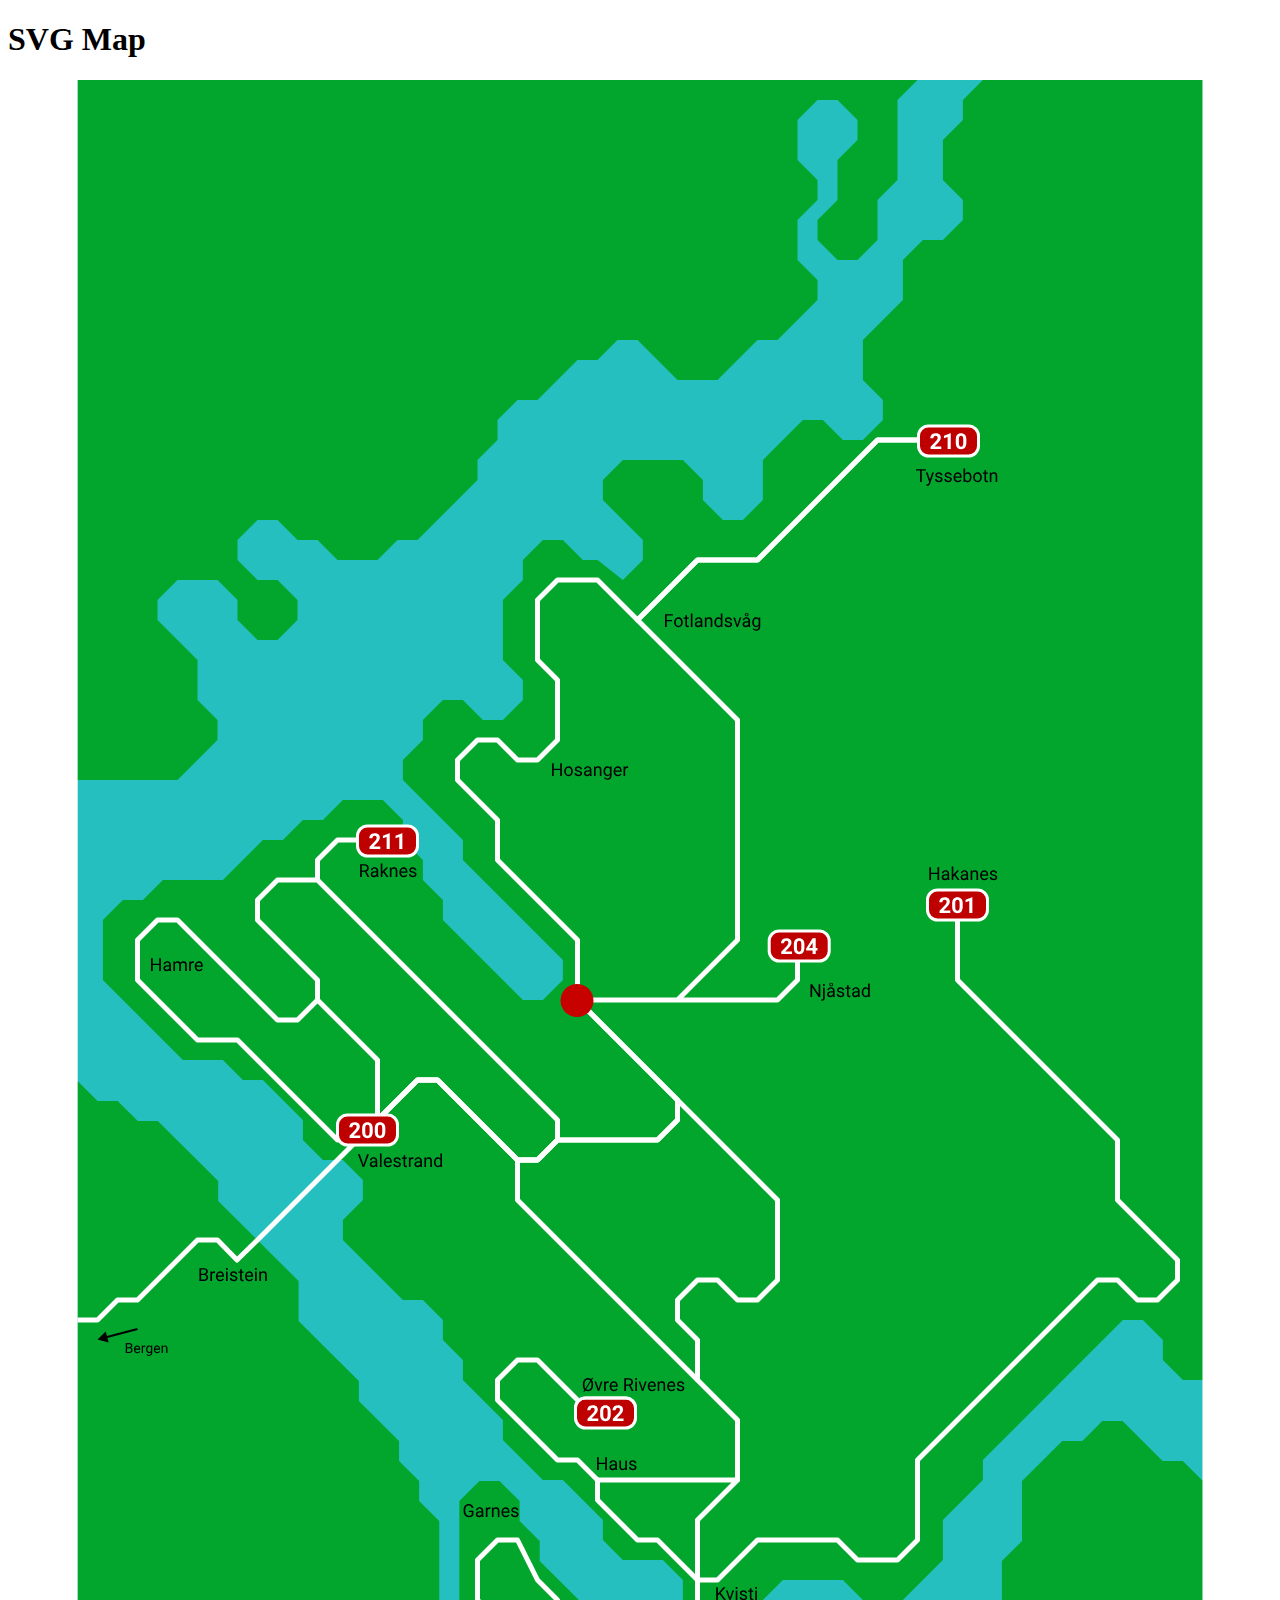
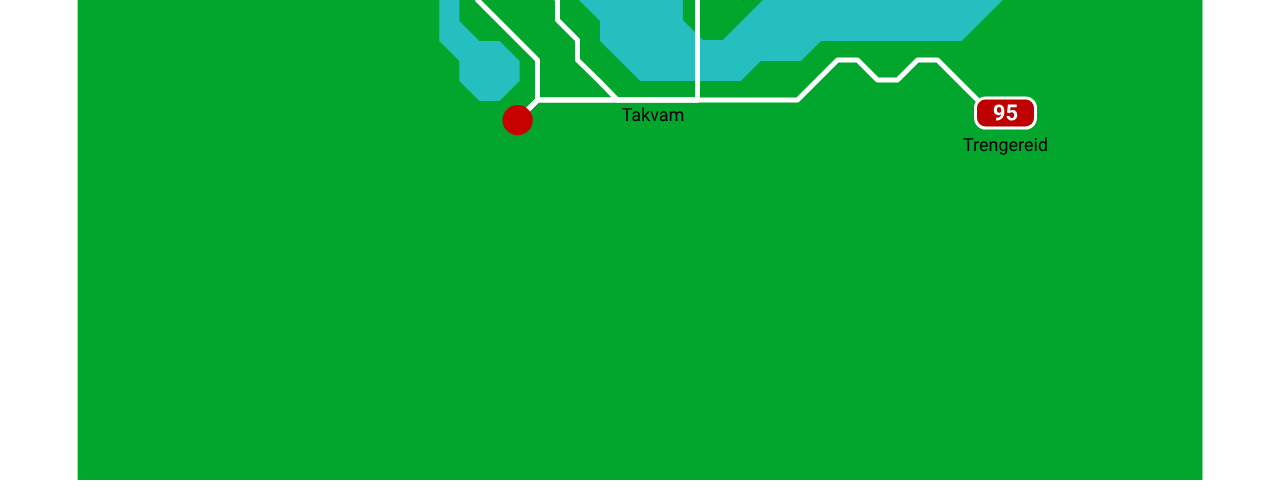
==== commit aead0953: "Completed Route map" ====
--- a/index.html
+++ b/index.html
@@ -50,14 +50,14 @@
         <g id="routelines">
           <path
             id="routeline_210"
-            d="M844 360H824H804L784 380L764 400L744 420L724 440L704 460L684 480H664H644H624L604 500L584 520L564 540L544 520L524 500H504H484L464 520V540V560V580L484 600V620V640V660L464 680H444L424 660H404L384 680V700L404 720L424 740V760V780L444 800L464 820L484 840L504 860V880V900V920L524 940L544 960L564 980L584 1000L604 1020V1040L584 1060H564H544H524H504H484L464 1080H444L424 1060L404 1040L384 1020L364 1000H344L324 1020L303.863 1040L284 1060L264 1080L244 1100L224 1120L204 1140L184 1160L164 1180H144L124 1160H104L84 1180L64 1200L44 1220H4"
+            d="M844 360H804L684 480H624L564 540L524 500H484L464 520V580L484 600V660L464 680H444L424 660H404L384 680V700L424 740V780L504 860V920L604 1020V1040L584 1060H484L464 1080H444L364 1000H344L324 1020L303.863 1040L284 1060L264 1080L244 1100L224 1120L204 1140L184 1160L163.5 1180L144 1160L124 1160L104 1180L84 1200L64 1220H44.019L24.0265 1239.93H4"
             stroke="white"
             stroke-width="5"
             stroke-linejoin="round"
           />
           <path
             id="routeline_211"
-            d="M284 760H264L244 780V800M244 800H224H204L184 820V840L204 860L224 880L244 900V920M244 800L264 820L284 840L304 860L324 880L344 900L364 920L384 940L404 960L424 980L444 1000L464 1020L484 1040V1060L464 1080H444L424 1060L404 1040L384 1020L364 1000H344L324 1020L304 1040M244 920L224 940H204L184 920L164 900L144 880L124 860L104 840H84L64 860V880L84 900L104 920L124 940H144L164 960L184 980L204 1000L224 1020L244 1040L264 1060H284L304 1040M244 920L264 940L284 960L304 980V1000V1020V1040"
+            d="M284 760H264L244 780V800M244 800H224H204L184 820V840L204 860L224 880L244 900V920M244 800L264 820L284 840L304 860L324 880L344 900L364 920L384 940L404 960L424 980L444 1000L464 1020L484 1040V1060L464 1080H444L424 1060L404 1040L384 1020L364 1000H344L324 1020L304 1040M244 920L224 940H204L184 920L164 900L144 880L124 860L104 840H84L64 860V880V900L84 920L104 940L124 960H144H164L184 980L204 1000L224 1020L244 1040L264 1060H284L304 1040M244 920L264 940L284 960L304 980V1000V1020V1040"
             stroke="white"
             stroke-width="5"
             stroke-linejoin="round"
@@ -71,21 +71,21 @@
           />
           <path
             id="routeline_95"
-            d="M904 1620L884 1600L864 1580H844L824 1600H804L784 1580H764L744 1600L724 1620H704H684H664H644H624H604H584H564H544L524 1600L504 1580L484 1560V1540V1520L464 1500H444L424 1520V1540L444 1560L464 1580V1600V1620L444 1640"
+            d="M904 1620L884 1600L864 1580H844L824 1600H804L784 1580H764L744 1600L724 1620H704H684H664H644H624H604H584H564H544L524.5 1600L504 1580V1560L484 1540V1520L464 1500L444 1460H424L404 1480V1500V1520L424 1540L444 1560L464 1580V1600V1620L444 1640"
             stroke="white"
             stroke-width="5"
             stroke-linejoin="round"
           />
           <path
             id="routeline_201"
-            d="M884 840V860V880V900L904 920L924 940L944 960L964 980L984 1000L1004 1020L1024 1040L1044 1060V1080V1100V1120L1064 1140L1084 1160L1104 1180V1200L1084 1220H1064L1044 1200H1024L1004 1220L984 1240L964 1260L944 1280L924 1300L904 1320L884 1340L864 1360L844 1380V1400V1420V1440V1460L824 1480H804H784L764 1460H744H724H704H684L664 1480L644 1500L624 1520V1540V1560V1580V1600V1620H604H584H564H544L524 1600H504L484 1620L464 1640H444"
+            d="M884 840V860V880V900L904 920L924 940L944 960L964 980L984 1000L1004 1020L1024 1040L1044 1060V1080V1100V1120L1064 1140L1084 1160L1104 1180V1200L1084 1220H1064L1044 1200H1024L1004 1220L984 1240L964 1260L944 1280L924 1300L904 1320L884 1340L864 1360L844 1380V1400V1420V1440V1460L824 1480H804H784L764 1460H744H724H704H684L664 1480L644 1500H624V1540V1560V1580V1600V1620H604H584H564H544H524H504H484H464L444 1640"
             stroke="white"
             stroke-width="5"
             stroke-linejoin="round"
           />
           <path
             id="routeline_200"
-            d="M604 1020L624 1040L644 1060L664 1080L684 1100L704 1120V1140V1160V1180V1200L684 1220H664L644 1200H624L604 1220V1240L624 1260V1280V1300M604 1020L584 1000L564 980L544 960L524 940L504 920M604 1020V1040L584 1060H564H544H524H504H484L464 1080H444M624 1300L644 1320L664 1340V1360V1380V1400M624 1300L604 1280L584 1260L564 1240L544 1220L524 1200L504 1180L484 1160L464 1140L444 1120V1100V1080M664 1400L644 1420L624 1440V1460V1480V1500V1520M664 1400H644H624H604H584H564H544H524V1420V1440L544 1460H564H584L604 1480V1500L624 1520M624 1520V1540V1560V1580V1600V1620H604H584H564H544L524 1600H504L484 1620L464 1640H444M444 1080L424 1060L404 1040L384 1020L364 1000H344L324 1020L304 1040L284 1060"
+            d="M604 1020L624 1040L644 1060L664 1080L684 1100L704 1120V1140V1160V1180V1200L684 1220H664L644 1200H624L604 1220V1240L624 1260V1280V1300M604 1020L584 1000L564 980L544 960L524 940L504 920M604 1020V1040L584 1060H564H544H524H504H484L464 1080H444M624 1300L644 1320L664 1340V1360V1380V1400M624 1300L604 1280L584 1260L564 1240L544 1220L524 1200L504 1180L484 1160L464 1140L444 1120V1100V1080M664 1400L644 1420L624 1440V1460V1480V1500M664 1400H644H624H604H584H564H544H524V1420L544 1440L564 1460H584L604 1480L624 1500M624 1500V1520V1540V1560V1580V1600V1620H604H584H564H544H524H504H484H464.5L444 1640M444 1080L424 1060L404 1040L384 1020L364 1000H344L324 1020L304 1040L284 1060"
             stroke="white"
             stroke-width="5"
             stroke-linecap="round"
@@ -103,9 +103,10 @@
           <g id="popup_lonev&#195;&#165;g">
             <path
               id="Vector"
-              d="M502.865 919.731L503.644 920.349L563.218 859.155H581.643C586.752 859.155 590.893 855.014 590.893 849.905V814.905C590.893 809.797 586.752 805.655 581.643 805.655H459.143C454.035 805.655 449.893 809.797 449.893 814.905L449.893 832.405L449.893 849.905C449.893 855.014 454.035 859.155 459.143 859.155H503.286H541.552L502.865 919.731Z"
+              d="M503.286 860.155H539.727L502.022 919.193L504.361 921.046L563.64 860.155H581.643C587.304 860.155 591.893 855.566 591.893 849.905V814.905C591.893 809.244 587.304 804.655 581.643 804.655H459.143C453.482 804.655 448.893 809.244 448.893 814.905L448.893 832.405L448.893 849.905C448.893 855.566 453.482 860.155 459.143 860.155H503.286Z"
               fill="white"
               stroke="black"
+              stroke-width="3"
             />
             <g id="Group 8">
               <g id="Group 5">
@@ -150,14 +151,14 @@
                   x="547.555"
                   y="833.339"
                   width="38.281"
-                  height="17.0841"
+                  height="18.6611"
                   rx="3"
                   fill="#BE0000"
                 />
               </g>
               <path
                 id="210"
-                d="M560.898 847.789H553.102V846.242L556.781 842.321C557.287 841.768 557.659 841.287 557.898 840.875C558.143 840.464 558.266 840.073 558.266 839.703C558.266 839.198 558.138 838.802 557.883 838.516C557.628 838.224 557.263 838.078 556.789 838.078C556.279 838.078 555.875 838.255 555.578 838.61C555.287 838.959 555.141 839.419 555.141 839.992H552.875C552.875 839.3 553.039 838.667 553.367 838.094C553.701 837.521 554.169 837.073 554.773 836.75C555.378 836.422 556.063 836.258 556.828 836.258C558 836.258 558.909 836.539 559.555 837.102C560.206 837.664 560.531 838.459 560.531 839.485C560.531 840.047 560.385 840.62 560.094 841.203C559.802 841.787 559.302 842.466 558.594 843.242L556.008 845.969H560.898V847.789ZM567.773 847.789H565.516V839.086L562.82 839.922V838.086L567.531 836.399H567.773V847.789ZM579.133 843.086C579.133 844.659 578.807 845.862 578.156 846.696C577.505 847.529 576.552 847.946 575.297 847.946C574.057 847.946 573.109 847.537 572.453 846.719C571.797 845.901 571.461 844.729 571.445 843.203V841.11C571.445 839.521 571.773 838.315 572.43 837.492C573.091 836.669 574.042 836.258 575.281 836.258C576.521 836.258 577.469 836.667 578.125 837.485C578.781 838.297 579.117 839.466 579.133 840.992V843.086ZM576.875 840.789C576.875 839.847 576.745 839.162 576.484 838.735C576.229 838.302 575.828 838.086 575.281 838.086C574.75 838.086 574.357 838.292 574.102 838.703C573.852 839.11 573.719 839.748 573.703 840.617V843.383C573.703 844.31 573.828 845 574.078 845.453C574.333 845.901 574.74 846.125 575.297 846.125C575.849 846.125 576.247 845.909 576.492 845.477C576.737 845.044 576.865 844.383 576.875 843.492V840.789Z"
+                d="M561.789 848H553.992V846.453L557.672 842.531C558.177 841.979 558.549 841.497 558.789 841.086C559.034 840.674 559.156 840.284 559.156 839.914C559.156 839.409 559.029 839.013 558.773 838.727C558.518 838.435 558.154 838.289 557.68 838.289C557.169 838.289 556.766 838.466 556.469 838.82C556.177 839.169 556.031 839.63 556.031 840.203H553.766C553.766 839.51 553.93 838.878 554.258 838.305C554.591 837.732 555.06 837.284 555.664 836.961C556.268 836.633 556.953 836.469 557.719 836.469C558.891 836.469 559.799 836.75 560.445 837.312C561.096 837.875 561.422 838.669 561.422 839.695C561.422 840.258 561.276 840.831 560.984 841.414C560.693 841.997 560.193 842.677 559.484 843.453L556.898 846.18H561.789V848ZM568.664 848H566.406V839.297L563.711 840.133V838.297L568.422 836.609H568.664V848ZM580.023 843.297C580.023 844.87 579.698 846.073 579.047 846.906C578.396 847.74 577.443 848.156 576.188 848.156C574.948 848.156 574 847.747 573.344 846.93C572.688 846.112 572.352 844.94 572.336 843.414V841.32C572.336 839.732 572.664 838.526 573.32 837.703C573.982 836.88 574.932 836.469 576.172 836.469C577.411 836.469 578.359 836.878 579.016 837.695C579.672 838.508 580.008 839.677 580.023 841.203V843.297ZM577.766 841C577.766 840.057 577.635 839.372 577.375 838.945C577.12 838.513 576.719 838.297 576.172 838.297C575.641 838.297 575.247 838.503 574.992 838.914C574.742 839.32 574.609 839.958 574.594 840.828V843.594C574.594 844.521 574.719 845.211 574.969 845.664C575.224 846.112 575.63 846.336 576.188 846.336C576.74 846.336 577.138 846.12 577.383 845.688C577.628 845.255 577.755 844.594 577.766 843.703V841Z"
                 fill="white"
               />
             </g>
@@ -177,9 +178,10 @@
           <g id="popup_arna">
             <path
               id="Vector_2"
-              d="M406.533 1633.33V1621.25C406.533 1615.79 402.111 1611.37 396.656 1611.37H265.377C259.922 1611.37 255.5 1615.79 255.5 1621.25L255.5 1640L255.5 1658.75C255.5 1664.21 259.922 1668.63 265.377 1668.63H396.656C402.111 1668.63 406.533 1664.21 406.533 1658.75V1646.67L443.624 1640.49V1639.51L406.533 1633.33Z"
+              d="M407.533 1632.48V1621.25C407.533 1615.24 402.663 1610.37 396.656 1610.37H265.377C259.37 1610.37 254.5 1615.24 254.5 1621.25L254.5 1640L254.5 1658.75C254.5 1664.76 259.37 1669.63 265.377 1669.63H396.656C402.663 1669.63 407.533 1664.76 407.533 1658.75V1647.52L443.788 1641.48V1638.52L407.533 1632.48Z"
               fill="white"
               stroke="black"
+              stroke-width="3"
             />
             <g id="Group 8_2">
               <g id="Group 5_2">
@@ -213,7 +215,7 @@
               </g>
               <path
                 id="200_2"
-                d="M325.678 1655.94H317.881V1654.39L321.561 1650.47C322.066 1649.92 322.438 1649.44 322.678 1649.02C322.923 1648.61 323.045 1648.22 323.045 1647.85C323.045 1647.35 322.917 1646.95 322.662 1646.66C322.407 1646.37 322.042 1646.23 321.568 1646.23C321.058 1646.23 320.654 1646.4 320.357 1646.76C320.066 1647.11 319.92 1647.57 319.92 1648.14H317.654C317.654 1647.45 317.818 1646.82 318.147 1646.24C318.48 1645.67 318.949 1645.22 319.553 1644.9C320.157 1644.57 320.842 1644.41 321.607 1644.41C322.779 1644.41 323.688 1644.69 324.334 1645.25C324.985 1645.81 325.311 1646.61 325.311 1647.63C325.311 1648.2 325.165 1648.77 324.873 1649.35C324.581 1649.94 324.081 1650.61 323.373 1651.39L320.787 1654.12H325.678V1655.94ZM334.725 1651.23C334.725 1652.81 334.399 1654.01 333.748 1654.84C333.097 1655.68 332.144 1656.09 330.889 1656.09C329.649 1656.09 328.701 1655.69 328.045 1654.87C327.389 1654.05 327.053 1652.88 327.037 1651.35V1649.26C327.037 1647.67 327.365 1646.46 328.022 1645.64C328.683 1644.82 329.634 1644.41 330.873 1644.41C332.113 1644.41 333.061 1644.82 333.717 1645.63C334.373 1646.45 334.709 1647.61 334.725 1649.14V1651.23ZM332.467 1648.94C332.467 1647.99 332.337 1647.31 332.076 1646.88C331.821 1646.45 331.42 1646.23 330.873 1646.23C330.342 1646.23 329.949 1646.44 329.693 1646.85C329.443 1647.26 329.311 1647.9 329.295 1648.77V1651.53C329.295 1652.46 329.42 1653.15 329.67 1653.6C329.925 1654.05 330.331 1654.27 330.889 1654.27C331.441 1654.27 331.839 1654.06 332.084 1653.63C332.329 1653.19 332.456 1652.53 332.467 1651.64V1648.94ZM343.912 1651.23C343.912 1652.81 343.587 1654.01 342.936 1654.84C342.285 1655.68 341.331 1656.09 340.076 1656.09C338.837 1656.09 337.889 1655.69 337.232 1654.87C336.576 1654.05 336.24 1652.88 336.225 1651.35V1649.26C336.225 1647.67 336.553 1646.46 337.209 1645.64C337.87 1644.82 338.821 1644.41 340.061 1644.41C341.3 1644.41 342.248 1644.82 342.904 1645.63C343.561 1646.45 343.897 1647.61 343.912 1649.14V1651.23ZM341.654 1648.94C341.654 1647.99 341.524 1647.31 341.264 1646.88C341.009 1646.45 340.607 1646.23 340.061 1646.23C339.529 1646.23 339.136 1646.44 338.881 1646.85C338.631 1647.26 338.498 1647.9 338.482 1648.77V1651.53C338.482 1652.46 338.607 1653.15 338.857 1653.6C339.113 1654.05 339.519 1654.27 340.076 1654.27C340.628 1654.27 341.027 1654.06 341.272 1653.63C341.516 1653.19 341.644 1652.53 341.654 1651.64V1648.94Z"
+                d="M325.678 1655.94H317.881V1654.39L321.561 1650.47C322.066 1649.92 322.438 1649.44 322.678 1649.02C322.923 1648.61 323.045 1648.22 323.045 1647.85C323.045 1647.35 322.917 1646.95 322.662 1646.66C322.407 1646.37 322.042 1646.23 321.568 1646.23C321.058 1646.23 320.654 1646.4 320.357 1646.76C320.066 1647.11 319.92 1647.57 319.92 1648.14H317.654C317.654 1647.45 317.818 1646.82 318.147 1646.24C318.48 1645.67 318.949 1645.22 319.553 1644.9C320.157 1644.57 320.842 1644.41 321.607 1644.41C322.779 1644.41 323.688 1644.69 324.334 1645.25C324.985 1645.81 325.311 1646.61 325.311 1647.63C325.311 1648.2 325.165 1648.77 324.873 1649.35C324.581 1649.94 324.081 1650.61 323.373 1651.39L320.787 1654.12H325.678V1655.94ZM334.725 1651.23C334.725 1652.81 334.399 1654.01 333.748 1654.84C333.097 1655.68 332.144 1656.09 330.889 1656.09C329.649 1656.09 328.701 1655.69 328.045 1654.87C327.389 1654.05 327.053 1652.88 327.037 1651.35V1649.26C327.037 1647.67 327.365 1646.46 328.022 1645.64C328.683 1644.82 329.634 1644.41 330.873 1644.41C332.113 1644.41 333.061 1644.82 333.717 1645.63C334.373 1646.45 334.709 1647.61 334.725 1649.14V1651.23ZM332.467 1648.94C332.467 1647.99 332.337 1647.31 332.076 1646.88C331.821 1646.45 331.42 1646.23 330.873 1646.23C330.342 1646.23 329.949 1646.44 329.693 1646.85C329.443 1647.26 329.311 1647.9 329.295 1648.77V1651.53C329.295 1652.46 329.42 1653.15 329.67 1653.6C329.925 1654.05 330.331 1654.27 330.889 1654.27C331.441 1654.27 331.839 1654.06 332.084 1653.63C332.329 1653.19 332.456 1652.53 332.467 1651.64V1648.94ZM343.912 1651.23C343.912 1652.81 343.587 1654.01 342.936 1654.84C342.285 1655.68 341.331 1656.09 340.076 1656.09C338.837 1656.09 337.889 1655.69 337.232 1654.87C336.576 1654.05 336.24 1652.88 336.225 1651.35V1649.26C336.225 1647.67 336.553 1646.46 337.209 1645.64C337.871 1644.82 338.821 1644.41 340.061 1644.41C341.3 1644.41 342.248 1644.82 342.904 1645.63C343.561 1646.45 343.897 1647.61 343.912 1649.14V1651.23ZM341.654 1648.94C341.654 1647.99 341.524 1647.31 341.264 1646.88C341.009 1646.45 340.607 1646.23 340.061 1646.23C339.529 1646.23 339.136 1646.44 338.881 1646.85C338.631 1647.26 338.498 1647.9 338.482 1648.77V1651.53C338.482 1652.46 338.607 1653.15 338.857 1653.6C339.113 1654.05 339.519 1654.27 340.076 1654.27C340.628 1654.27 341.027 1654.06 341.272 1653.63C341.516 1653.19 341.644 1652.53 341.654 1651.64V1648.94Z"
                 fill="white"
               />
             </g>
@@ -231,7 +233,7 @@
               </g>
               <path
                 id="201"
-                d="M372.563 1655.94H364.766V1654.39L368.446 1650.47C368.951 1649.92 369.324 1649.44 369.563 1649.02C369.808 1648.61 369.93 1648.22 369.93 1647.85C369.93 1647.35 369.803 1646.95 369.548 1646.66C369.292 1646.37 368.928 1646.23 368.454 1646.23C367.943 1646.23 367.54 1646.4 367.243 1646.76C366.951 1647.11 366.805 1647.57 366.805 1648.14H364.54C364.54 1647.45 364.704 1646.82 365.032 1646.24C365.365 1645.67 365.834 1645.22 366.438 1644.9C367.042 1644.57 367.727 1644.41 368.493 1644.41C369.665 1644.41 370.574 1644.69 371.219 1645.25C371.87 1645.81 372.196 1646.61 372.196 1647.63C372.196 1648.2 372.05 1648.77 371.758 1649.35C371.467 1649.94 370.967 1650.61 370.258 1651.39L367.673 1654.12H372.563V1655.94ZM381.61 1651.23C381.61 1652.81 381.285 1654.01 380.633 1654.84C379.982 1655.68 379.029 1656.09 377.774 1656.09C376.535 1656.09 375.587 1655.69 374.93 1654.87C374.274 1654.05 373.938 1652.88 373.923 1651.35V1649.26C373.923 1647.67 374.251 1646.46 374.907 1645.64C375.568 1644.82 376.519 1644.41 377.758 1644.41C378.998 1644.41 379.946 1644.82 380.602 1645.63C381.258 1646.45 381.594 1647.61 381.61 1649.14V1651.23ZM379.352 1648.94C379.352 1647.99 379.222 1647.31 378.962 1646.88C378.706 1646.45 378.305 1646.23 377.758 1646.23C377.227 1646.23 376.834 1646.44 376.579 1646.85C376.329 1647.26 376.196 1647.9 376.18 1648.77V1651.53C376.18 1652.46 376.305 1653.15 376.555 1653.6C376.811 1654.05 377.217 1654.27 377.774 1654.27C378.326 1654.27 378.725 1654.06 378.969 1653.63C379.214 1653.19 379.342 1652.53 379.352 1651.64V1648.94ZM388.626 1655.94H386.368V1647.23L383.673 1648.07V1646.23L388.383 1644.55H388.626V1655.94Z"
+                d="M372.563 1655.94H364.766V1654.39L368.446 1650.47C368.951 1649.92 369.324 1649.44 369.563 1649.02C369.808 1648.61 369.93 1648.22 369.93 1647.85C369.93 1647.35 369.803 1646.95 369.548 1646.66C369.292 1646.37 368.928 1646.23 368.454 1646.23C367.943 1646.23 367.54 1646.4 367.243 1646.76C366.951 1647.11 366.805 1647.57 366.805 1648.14H364.54C364.54 1647.45 364.704 1646.82 365.032 1646.24C365.365 1645.67 365.834 1645.22 366.438 1644.9C367.042 1644.57 367.727 1644.41 368.493 1644.41C369.665 1644.41 370.574 1644.69 371.219 1645.25C371.87 1645.81 372.196 1646.61 372.196 1647.63C372.196 1648.2 372.05 1648.77 371.759 1649.35C371.467 1649.94 370.967 1650.61 370.259 1651.39L367.673 1654.12H372.563V1655.94ZM381.61 1651.23C381.61 1652.81 381.285 1654.01 380.634 1654.84C379.982 1655.68 379.029 1656.09 377.774 1656.09C376.535 1656.09 375.587 1655.69 374.93 1654.87C374.274 1654.05 373.938 1652.88 373.923 1651.35V1649.26C373.923 1647.67 374.251 1646.46 374.907 1645.64C375.568 1644.82 376.519 1644.41 377.759 1644.41C378.998 1644.41 379.946 1644.82 380.602 1645.63C381.259 1646.45 381.594 1647.61 381.61 1649.14V1651.23ZM379.352 1648.94C379.352 1647.99 379.222 1647.31 378.962 1646.88C378.706 1646.45 378.305 1646.23 377.759 1646.23C377.227 1646.23 376.834 1646.44 376.579 1646.85C376.329 1647.26 376.196 1647.9 376.18 1648.77V1651.53C376.18 1652.46 376.305 1653.15 376.555 1653.6C376.811 1654.05 377.217 1654.27 377.774 1654.27C378.326 1654.27 378.725 1654.06 378.969 1653.63C379.214 1653.19 379.342 1652.53 379.352 1651.64V1648.94ZM388.626 1655.94H386.368V1647.23L383.673 1648.07V1646.23L388.384 1644.55H388.626V1655.94Z"
                 fill="white"
               />
             </g>
@@ -399,6 +401,95 @@
               id="204_2"
               d="M718.481 874H707.76V871.873L712.82 866.48C713.514 865.721 714.026 865.059 714.356 864.493C714.692 863.927 714.861 863.39 714.861 862.882C714.861 862.187 714.685 861.643 714.334 861.249C713.983 860.848 713.482 860.647 712.83 860.647C712.129 860.647 711.574 860.891 711.165 861.378C710.764 861.858 710.564 862.492 710.564 863.279H707.449C707.449 862.327 707.674 861.457 708.125 860.669C708.584 859.881 709.228 859.265 710.059 858.821C710.89 858.37 711.831 858.145 712.884 858.145C714.495 858.145 715.745 858.531 716.633 859.305C717.528 860.078 717.976 861.17 717.976 862.581C717.976 863.354 717.775 864.142 717.374 864.944C716.973 865.746 716.286 866.681 715.312 867.748L711.756 871.497H718.481V874ZM730.92 867.533C730.92 869.696 730.473 871.35 729.578 872.496C728.682 873.642 727.372 874.215 725.646 874.215C723.941 874.215 722.638 873.653 721.736 872.528C720.833 871.404 720.371 869.793 720.35 867.694V864.815C720.35 862.631 720.801 860.973 721.703 859.842C722.613 858.71 723.92 858.145 725.624 858.145C727.329 858.145 728.632 858.707 729.535 859.831C730.437 860.948 730.899 862.556 730.92 864.654V867.533ZM727.816 864.375C727.816 863.079 727.637 862.137 727.279 861.55C726.928 860.955 726.376 860.658 725.624 860.658C724.894 860.658 724.353 860.941 724.002 861.507C723.659 862.065 723.476 862.943 723.454 864.139V867.941C723.454 869.216 723.626 870.165 723.97 870.788C724.321 871.404 724.88 871.712 725.646 871.712C726.405 871.712 726.953 871.415 727.289 870.82C727.626 870.226 727.801 869.316 727.816 868.092V864.375ZM742.21 868.113H743.983V870.616H742.21V874H739.106V870.616H732.693L732.553 868.661L739.074 858.359H742.21V868.113ZM735.647 868.113H739.106V862.592L738.902 862.946L735.647 868.113Z"
               fill="white"
+            />
+          </g>
+        </g>
+        <g id="placenames">
+          <path
+            id="Breistein"
+            d="M125.943 1201V1188.2H130.127C131.516 1188.2 132.559 1188.49 133.256 1189.06C133.959 1189.64 134.311 1190.49 134.311 1191.61C134.311 1192.21 134.141 1192.74 133.801 1193.2C133.461 1193.66 132.998 1194.02 132.412 1194.27C133.104 1194.46 133.648 1194.83 134.047 1195.38C134.451 1195.91 134.653 1196.56 134.653 1197.31C134.653 1198.46 134.281 1199.36 133.537 1200.02C132.793 1200.67 131.741 1201 130.382 1201H125.943ZM127.631 1195.01V1199.62H130.417C131.202 1199.62 131.82 1199.42 132.271 1199.01C132.729 1198.6 132.957 1198.04 132.957 1197.33C132.957 1195.79 132.119 1195.01 130.443 1195.01H127.631ZM127.631 1193.66H130.18C130.918 1193.66 131.507 1193.48 131.946 1193.11C132.392 1192.74 132.614 1192.24 132.614 1191.6C132.614 1190.9 132.409 1190.39 131.999 1190.08C131.589 1189.75 130.965 1189.59 130.127 1189.59H127.631V1193.66ZM141.5 1192.95C141.254 1192.91 140.987 1192.89 140.7 1192.89C139.634 1192.89 138.91 1193.34 138.529 1194.25V1201H136.903V1191.49H138.485L138.512 1192.59C139.045 1191.74 139.801 1191.31 140.779 1191.31C141.096 1191.31 141.336 1191.36 141.5 1191.44V1192.95ZM146.773 1201.18C145.484 1201.18 144.436 1200.75 143.627 1199.91C142.818 1199.06 142.414 1197.93 142.414 1196.51V1196.21C142.414 1195.27 142.593 1194.43 142.95 1193.69C143.313 1192.94 143.817 1192.36 144.462 1191.95C145.112 1191.53 145.815 1191.31 146.571 1191.31C147.808 1191.31 148.769 1191.72 149.454 1192.54C150.14 1193.35 150.482 1194.52 150.482 1196.03V1196.71H144.04C144.063 1197.65 144.336 1198.41 144.857 1198.99C145.385 1199.56 146.053 1199.85 146.861 1199.85C147.436 1199.85 147.922 1199.73 148.32 1199.5C148.719 1199.26 149.067 1198.95 149.366 1198.57L150.359 1199.34C149.562 1200.56 148.367 1201.18 146.773 1201.18ZM146.571 1192.65C145.915 1192.65 145.364 1192.89 144.919 1193.37C144.474 1193.85 144.198 1194.51 144.093 1195.38H148.856V1195.25C148.81 1194.43 148.587 1193.79 148.188 1193.34C147.79 1192.88 147.251 1192.65 146.571 1192.65ZM154.139 1201H152.513V1191.49H154.139V1201ZM152.381 1188.97C152.381 1188.7 152.46 1188.48 152.618 1188.3C152.782 1188.12 153.022 1188.03 153.339 1188.03C153.655 1188.03 153.896 1188.12 154.06 1188.3C154.224 1188.48 154.306 1188.7 154.306 1188.97C154.306 1189.23 154.224 1189.45 154.06 1189.63C153.896 1189.8 153.655 1189.89 153.339 1189.89C153.022 1189.89 152.782 1189.8 152.618 1189.63C152.46 1189.45 152.381 1189.23 152.381 1188.97ZM162.286 1198.48C162.286 1198.04 162.119 1197.7 161.785 1197.46C161.457 1197.21 160.88 1197 160.054 1196.83C159.233 1196.65 158.58 1196.44 158.094 1196.19C157.613 1195.95 157.256 1195.65 157.021 1195.31C156.793 1194.97 156.679 1194.57 156.679 1194.1C156.679 1193.32 157.007 1192.66 157.663 1192.12C158.325 1191.58 159.169 1191.31 160.194 1191.31C161.272 1191.31 162.146 1191.59 162.813 1192.15C163.487 1192.71 163.824 1193.42 163.824 1194.29H162.189C162.189 1193.84 161.999 1193.46 161.618 1193.13C161.243 1192.81 160.769 1192.65 160.194 1192.65C159.603 1192.65 159.14 1192.78 158.806 1193.04C158.472 1193.29 158.305 1193.63 158.305 1194.05C158.305 1194.44 158.46 1194.74 158.771 1194.94C159.081 1195.13 159.641 1195.33 160.449 1195.51C161.264 1195.69 161.923 1195.91 162.427 1196.16C162.931 1196.41 163.303 1196.71 163.543 1197.07C163.789 1197.42 163.912 1197.85 163.912 1198.36C163.912 1199.21 163.572 1199.9 162.893 1200.41C162.213 1200.92 161.331 1201.18 160.247 1201.18C159.485 1201.18 158.812 1201.04 158.226 1200.77C157.64 1200.5 157.18 1200.13 156.846 1199.65C156.518 1199.16 156.354 1198.64 156.354 1198.07H157.979C158.009 1198.62 158.226 1199.05 158.63 1199.37C159.04 1199.69 159.579 1199.85 160.247 1199.85C160.862 1199.85 161.354 1199.73 161.724 1199.48C162.099 1199.23 162.286 1198.89 162.286 1198.48ZM168.236 1189.19V1191.49H170.012V1192.75H168.236V1198.64C168.236 1199.03 168.315 1199.31 168.474 1199.51C168.632 1199.69 168.901 1199.79 169.282 1199.79C169.47 1199.79 169.728 1199.75 170.056 1199.68V1201C169.628 1201.12 169.212 1201.18 168.808 1201.18C168.081 1201.18 167.533 1200.96 167.164 1200.52C166.795 1200.08 166.61 1199.45 166.61 1198.64V1192.75H164.879V1191.49H166.61V1189.19H168.236ZM175.865 1201.18C174.576 1201.18 173.527 1200.75 172.719 1199.91C171.91 1199.06 171.506 1197.93 171.506 1196.51V1196.21C171.506 1195.27 171.685 1194.43 172.042 1193.69C172.405 1192.94 172.909 1192.36 173.554 1191.95C174.204 1191.53 174.907 1191.31 175.663 1191.31C176.899 1191.31 177.86 1191.72 178.546 1192.54C179.231 1193.35 179.574 1194.52 179.574 1196.03V1196.71H173.132C173.155 1197.65 173.428 1198.41 173.949 1198.99C174.477 1199.56 175.145 1199.85 175.953 1199.85C176.527 1199.85 177.014 1199.73 177.412 1199.5C177.811 1199.26 178.159 1198.95 178.458 1198.57L179.451 1199.34C178.654 1200.56 177.459 1201.18 175.865 1201.18ZM175.663 1192.65C175.007 1192.65 174.456 1192.89 174.011 1193.37C173.565 1193.85 173.29 1194.51 173.185 1195.38H177.948V1195.25C177.901 1194.43 177.679 1193.79 177.28 1193.34C176.882 1192.88 176.343 1192.65 175.663 1192.65ZM183.23 1201H181.604V1191.49H183.23V1201ZM181.473 1188.97C181.473 1188.7 181.552 1188.48 181.71 1188.3C181.874 1188.12 182.114 1188.03 182.431 1188.03C182.747 1188.03 182.987 1188.12 183.151 1188.3C183.315 1188.48 183.397 1188.7 183.397 1188.97C183.397 1189.23 183.315 1189.45 183.151 1189.63C182.987 1189.8 182.747 1189.89 182.431 1189.89C182.114 1189.89 181.874 1189.8 181.71 1189.63C181.552 1189.45 181.473 1189.23 181.473 1188.97ZM187.379 1191.49L187.432 1192.69C188.158 1191.77 189.107 1191.31 190.279 1191.31C192.289 1191.31 193.303 1192.45 193.32 1194.72V1201H191.694V1194.71C191.688 1194.02 191.53 1193.51 191.22 1193.19C190.915 1192.86 190.438 1192.69 189.787 1192.69C189.26 1192.69 188.797 1192.83 188.398 1193.12C188 1193.4 187.689 1193.77 187.467 1194.22V1201H185.841V1191.49H187.379Z"
+            fill="black"
+          />
+          <path
+            id="Valestrand"
+            d="M289.937 1084.76L293.593 1074.2H295.438L290.692 1087H289.198L284.461 1074.2H286.298L289.937 1084.76ZM302.373 1087C302.279 1086.81 302.203 1086.48 302.145 1086C301.389 1086.78 300.486 1087.18 299.438 1087.18C298.5 1087.18 297.729 1086.91 297.126 1086.38C296.528 1085.85 296.229 1085.18 296.229 1084.36C296.229 1083.37 296.604 1082.61 297.354 1082.06C298.11 1081.51 299.171 1081.23 300.536 1081.23H302.118V1080.49C302.118 1079.92 301.948 1079.47 301.608 1079.13C301.269 1078.79 300.768 1078.62 300.105 1078.62C299.525 1078.62 299.039 1078.77 298.646 1079.06C298.254 1079.36 298.058 1079.71 298.058 1080.13H296.423C296.423 1079.65 296.59 1079.2 296.924 1078.76C297.264 1078.31 297.721 1077.96 298.295 1077.7C298.875 1077.44 299.511 1077.31 300.202 1077.31C301.298 1077.31 302.156 1077.59 302.777 1078.14C303.398 1078.69 303.721 1079.44 303.744 1080.4V1084.78C303.744 1085.65 303.855 1086.34 304.078 1086.86V1087H302.373ZM299.675 1085.76C300.185 1085.76 300.668 1085.63 301.125 1085.37C301.582 1085.1 301.913 1084.76 302.118 1084.34V1082.39H300.844C298.852 1082.39 297.855 1082.97 297.855 1084.13C297.855 1084.64 298.025 1085.04 298.365 1085.33C298.705 1085.62 299.142 1085.76 299.675 1085.76ZM308.06 1087H306.434V1073.5H308.06V1087ZM314.616 1087.18C313.327 1087.18 312.278 1086.75 311.47 1085.91C310.661 1085.06 310.257 1083.93 310.257 1082.51V1082.21C310.257 1081.27 310.436 1080.43 310.793 1079.69C311.156 1078.94 311.66 1078.36 312.305 1077.95C312.955 1077.53 313.658 1077.31 314.414 1077.31C315.65 1077.31 316.611 1077.72 317.297 1078.54C317.982 1079.35 318.325 1080.52 318.325 1082.03V1082.71H311.883C311.906 1083.65 312.179 1084.41 312.7 1084.99C313.228 1085.56 313.896 1085.85 314.704 1085.85C315.278 1085.85 315.765 1085.73 316.163 1085.5C316.562 1085.26 316.91 1084.95 317.209 1084.57L318.202 1085.34C317.405 1086.56 316.21 1087.18 314.616 1087.18ZM314.414 1078.65C313.758 1078.65 313.207 1078.89 312.762 1079.37C312.316 1079.85 312.041 1080.51 311.936 1081.38H316.699V1081.25C316.652 1080.43 316.43 1079.79 316.031 1079.34C315.633 1078.88 315.094 1078.65 314.414 1078.65ZM325.752 1084.48C325.752 1084.04 325.585 1083.7 325.251 1083.46C324.923 1083.21 324.346 1083 323.52 1082.83C322.699 1082.65 322.046 1082.44 321.56 1082.19C321.079 1081.95 320.722 1081.65 320.487 1081.31C320.259 1080.97 320.145 1080.57 320.145 1080.1C320.145 1079.32 320.473 1078.66 321.129 1078.12C321.791 1077.58 322.635 1077.31 323.66 1077.31C324.738 1077.31 325.611 1077.59 326.279 1078.15C326.953 1078.71 327.29 1079.42 327.29 1080.29H325.655C325.655 1079.84 325.465 1079.46 325.084 1079.13C324.709 1078.81 324.234 1078.65 323.66 1078.65C323.068 1078.65 322.605 1078.78 322.271 1079.04C321.938 1079.29 321.771 1079.63 321.771 1080.05C321.771 1080.44 321.926 1080.74 322.236 1080.94C322.547 1081.13 323.106 1081.33 323.915 1081.51C324.729 1081.69 325.389 1081.91 325.893 1082.16C326.396 1082.41 326.769 1082.71 327.009 1083.07C327.255 1083.42 327.378 1083.85 327.378 1084.36C327.378 1085.21 327.038 1085.9 326.358 1086.41C325.679 1086.92 324.797 1087.18 323.713 1087.18C322.951 1087.18 322.277 1087.04 321.691 1086.77C321.105 1086.5 320.646 1086.13 320.312 1085.65C319.983 1085.16 319.819 1084.64 319.819 1084.07H321.445C321.475 1084.62 321.691 1085.05 322.096 1085.37C322.506 1085.69 323.045 1085.85 323.713 1085.85C324.328 1085.85 324.82 1085.73 325.189 1085.48C325.564 1085.23 325.752 1084.89 325.752 1084.48ZM331.702 1075.19V1077.49H333.478V1078.75H331.702V1084.64C331.702 1085.03 331.781 1085.31 331.939 1085.51C332.098 1085.69 332.367 1085.79 332.748 1085.79C332.936 1085.79 333.193 1085.75 333.521 1085.68V1087C333.094 1087.12 332.678 1087.18 332.273 1087.18C331.547 1087.18 330.999 1086.96 330.63 1086.52C330.261 1086.08 330.076 1085.45 330.076 1084.64V1078.75H328.345V1077.49H330.076V1075.19H331.702ZM339.981 1078.95C339.735 1078.91 339.469 1078.89 339.182 1078.89C338.115 1078.89 337.392 1079.34 337.011 1080.25V1087H335.385V1077.49H336.967L336.993 1078.59C337.526 1077.74 338.282 1077.31 339.261 1077.31C339.577 1077.31 339.817 1077.36 339.981 1077.44V1078.95ZM347.004 1087C346.91 1086.81 346.834 1086.48 346.775 1086C346.02 1086.78 345.117 1087.18 344.068 1087.18C343.131 1087.18 342.36 1086.91 341.757 1086.38C341.159 1085.85 340.86 1085.18 340.86 1084.36C340.86 1083.37 341.235 1082.61 341.985 1082.06C342.741 1081.51 343.802 1081.23 345.167 1081.23H346.749V1080.49C346.749 1079.92 346.579 1079.47 346.239 1079.13C345.899 1078.79 345.398 1078.62 344.736 1078.62C344.156 1078.62 343.67 1078.77 343.277 1079.06C342.885 1079.36 342.688 1079.71 342.688 1080.13H341.054C341.054 1079.65 341.221 1079.2 341.555 1078.76C341.895 1078.31 342.352 1077.96 342.926 1077.7C343.506 1077.44 344.142 1077.31 344.833 1077.31C345.929 1077.31 346.787 1077.59 347.408 1078.14C348.029 1078.69 348.352 1079.44 348.375 1080.4V1084.78C348.375 1085.65 348.486 1086.34 348.709 1086.86V1087H347.004ZM344.306 1085.76C344.815 1085.76 345.299 1085.63 345.756 1085.37C346.213 1085.1 346.544 1084.76 346.749 1084.34V1082.39H345.475C343.482 1082.39 342.486 1082.97 342.486 1084.13C342.486 1084.64 342.656 1085.04 342.996 1085.33C343.336 1085.62 343.772 1085.76 344.306 1085.76ZM352.462 1077.49L352.515 1078.69C353.241 1077.77 354.19 1077.31 355.362 1077.31C357.372 1077.31 358.386 1078.45 358.403 1080.72V1087H356.777V1080.71C356.771 1080.02 356.613 1079.51 356.303 1079.19C355.998 1078.86 355.521 1078.69 354.87 1078.69C354.343 1078.69 353.88 1078.83 353.481 1079.12C353.083 1079.4 352.772 1079.77 352.55 1080.22V1087H350.924V1077.49H352.462ZM360.46 1082.17C360.46 1080.71 360.806 1079.54 361.497 1078.65C362.188 1077.76 363.094 1077.31 364.213 1077.31C365.326 1077.31 366.208 1077.7 366.858 1078.46V1073.5H368.484V1087H366.99L366.911 1085.98C366.261 1086.78 365.355 1087.18 364.195 1087.18C363.094 1087.18 362.194 1086.72 361.497 1085.82C360.806 1084.92 360.46 1083.74 360.46 1082.29V1082.17ZM362.086 1082.35C362.086 1083.43 362.309 1084.27 362.754 1084.88C363.199 1085.49 363.814 1085.8 364.6 1085.8C365.631 1085.8 366.384 1085.33 366.858 1084.41V1080.04C366.372 1079.14 365.625 1078.69 364.617 1078.69C363.82 1078.69 363.199 1079 362.754 1079.62C362.309 1080.23 362.086 1081.14 362.086 1082.35Z"
+            fill="black"
+          />
+          <path
+            id="Hamre"
+            d="M87.3818 891H85.6855V885.085H79.2344V891H77.5469V878.203H79.2344V883.705H85.6855V878.203H87.3818V891ZM95.9951 891C95.9014 890.812 95.8252 890.479 95.7666 889.998C95.0107 890.783 94.1084 891.176 93.0596 891.176C92.1221 891.176 91.3516 890.912 90.748 890.385C90.1504 889.852 89.8516 889.178 89.8516 888.363C89.8516 887.373 90.2266 886.605 90.9766 886.061C91.7324 885.51 92.793 885.234 94.1582 885.234H95.7402V884.487C95.7402 883.919 95.5703 883.468 95.2305 883.134C94.8906 882.794 94.3896 882.624 93.7275 882.624C93.1475 882.624 92.6611 882.771 92.2686 883.063C91.876 883.356 91.6797 883.711 91.6797 884.127H90.0449C90.0449 883.652 90.2119 883.195 90.5459 882.756C90.8857 882.311 91.3428 881.959 91.917 881.701C92.4971 881.443 93.1328 881.314 93.8242 881.314C94.9199 881.314 95.7783 881.59 96.3994 882.141C97.0205 882.686 97.3428 883.438 97.3662 884.399V888.776C97.3662 889.649 97.4775 890.344 97.7002 890.859V891H95.9951ZM93.2969 889.761C93.8066 889.761 94.29 889.629 94.7471 889.365C95.2041 889.102 95.5352 888.759 95.7402 888.337V886.386H94.4658C92.4736 886.386 91.4775 886.969 91.4775 888.135C91.4775 888.645 91.6475 889.043 91.9873 889.33C92.3271 889.617 92.7637 889.761 93.2969 889.761ZM101.444 881.49L101.488 882.545C102.186 881.725 103.126 881.314 104.31 881.314C105.64 881.314 106.545 881.824 107.025 882.844C107.342 882.387 107.752 882.018 108.256 881.736C108.766 881.455 109.366 881.314 110.058 881.314C112.144 881.314 113.204 882.419 113.239 884.628V891H111.613V884.725C111.613 884.045 111.458 883.538 111.147 883.204C110.837 882.864 110.315 882.694 109.583 882.694C108.979 882.694 108.479 882.876 108.08 883.239C107.682 883.597 107.45 884.08 107.386 884.689V891H105.751V884.769C105.751 883.386 105.074 882.694 103.721 882.694C102.654 882.694 101.925 883.148 101.532 884.057V891H99.9062V881.49H101.444ZM120.297 882.949C120.051 882.908 119.784 882.888 119.497 882.888C118.431 882.888 117.707 883.342 117.326 884.25V891H115.7V881.49H117.282L117.309 882.589C117.842 881.739 118.598 881.314 119.576 881.314C119.893 881.314 120.133 881.355 120.297 881.438V882.949ZM125.57 891.176C124.281 891.176 123.232 890.754 122.424 889.91C121.615 889.061 121.211 887.927 121.211 886.509V886.21C121.211 885.267 121.39 884.426 121.747 883.688C122.11 882.943 122.614 882.363 123.259 881.947C123.909 881.525 124.612 881.314 125.368 881.314C126.604 881.314 127.565 881.722 128.251 882.536C128.937 883.351 129.279 884.517 129.279 886.034V886.711H122.837C122.86 887.648 123.133 888.407 123.654 888.987C124.182 889.562 124.85 889.849 125.658 889.849C126.232 889.849 126.719 889.731 127.117 889.497C127.516 889.263 127.864 888.952 128.163 888.565L129.156 889.339C128.359 890.563 127.164 891.176 125.57 891.176ZM125.368 882.65C124.712 882.65 124.161 882.891 123.716 883.371C123.271 883.846 122.995 884.514 122.89 885.375H127.653V885.252C127.606 884.426 127.384 883.787 126.985 883.336C126.587 882.879 126.048 882.65 125.368 882.65Z"
+            fill="black"
+          />
+          <path
+            id="Hosanger"
+            d="M488.394 696H486.697V690.085H480.246V696H478.559V683.203H480.246V688.705H486.697V683.203H488.394V696ZM490.705 691.157C490.705 690.226 490.887 689.388 491.25 688.644C491.619 687.899 492.129 687.325 492.779 686.921C493.436 686.517 494.183 686.314 495.021 686.314C496.315 686.314 497.361 686.763 498.158 687.659C498.961 688.556 499.362 689.748 499.362 691.236V691.351C499.362 692.276 499.184 693.108 498.826 693.847C498.475 694.579 497.968 695.15 497.306 695.561C496.649 695.971 495.894 696.176 495.038 696.176C493.749 696.176 492.703 695.728 491.9 694.831C491.104 693.935 490.705 692.748 490.705 691.271V691.157ZM492.34 691.351C492.34 692.405 492.583 693.252 493.069 693.891C493.562 694.529 494.218 694.849 495.038 694.849C495.864 694.849 496.521 694.526 497.007 693.882C497.493 693.231 497.736 692.323 497.736 691.157C497.736 690.114 497.487 689.271 496.989 688.626C496.497 687.976 495.841 687.65 495.021 687.65C494.218 687.65 493.57 687.97 493.078 688.608C492.586 689.247 492.34 690.161 492.34 691.351ZM506.938 693.478C506.938 693.038 506.771 692.698 506.438 692.458C506.109 692.212 505.532 692.001 504.706 691.825C503.886 691.649 503.232 691.438 502.746 691.192C502.266 690.946 501.908 690.653 501.674 690.313C501.445 689.974 501.331 689.569 501.331 689.101C501.331 688.321 501.659 687.662 502.315 687.123C502.978 686.584 503.821 686.314 504.847 686.314C505.925 686.314 506.798 686.593 507.466 687.149C508.14 687.706 508.477 688.418 508.477 689.285H506.842C506.842 688.84 506.651 688.456 506.271 688.134C505.896 687.812 505.421 687.65 504.847 687.65C504.255 687.65 503.792 687.779 503.458 688.037C503.124 688.295 502.957 688.632 502.957 689.048C502.957 689.44 503.112 689.736 503.423 689.936C503.733 690.135 504.293 690.325 505.102 690.507C505.916 690.688 506.575 690.905 507.079 691.157C507.583 691.409 507.955 691.714 508.195 692.071C508.441 692.423 508.564 692.854 508.564 693.363C508.564 694.213 508.225 694.896 507.545 695.411C506.865 695.921 505.983 696.176 504.899 696.176C504.138 696.176 503.464 696.041 502.878 695.771C502.292 695.502 501.832 695.127 501.498 694.646C501.17 694.16 501.006 693.636 501.006 693.073H502.632C502.661 693.618 502.878 694.052 503.282 694.374C503.692 694.69 504.231 694.849 504.899 694.849C505.515 694.849 506.007 694.726 506.376 694.479C506.751 694.228 506.938 693.894 506.938 693.478ZM516.554 696C516.46 695.812 516.384 695.479 516.325 694.998C515.569 695.783 514.667 696.176 513.618 696.176C512.681 696.176 511.91 695.912 511.307 695.385C510.709 694.852 510.41 694.178 510.41 693.363C510.41 692.373 510.785 691.605 511.535 691.061C512.291 690.51 513.352 690.234 514.717 690.234H516.299V689.487C516.299 688.919 516.129 688.468 515.789 688.134C515.449 687.794 514.948 687.624 514.286 687.624C513.706 687.624 513.22 687.771 512.827 688.063C512.435 688.356 512.238 688.711 512.238 689.127H510.604C510.604 688.652 510.771 688.195 511.104 687.756C511.444 687.311 511.901 686.959 512.476 686.701C513.056 686.443 513.691 686.314 514.383 686.314C515.479 686.314 516.337 686.59 516.958 687.141C517.579 687.686 517.901 688.438 517.925 689.399V693.776C517.925 694.649 518.036 695.344 518.259 695.859V696H516.554ZM513.855 694.761C514.365 694.761 514.849 694.629 515.306 694.365C515.763 694.102 516.094 693.759 516.299 693.337V691.386H515.024C513.032 691.386 512.036 691.969 512.036 693.135C512.036 693.645 512.206 694.043 512.546 694.33C512.886 694.617 513.322 694.761 513.855 694.761ZM522.012 686.49L522.064 687.686C522.791 686.771 523.74 686.314 524.912 686.314C526.922 686.314 527.936 687.448 527.953 689.716V696H526.327V689.707C526.321 689.021 526.163 688.515 525.853 688.187C525.548 687.858 525.07 687.694 524.42 687.694C523.893 687.694 523.43 687.835 523.031 688.116C522.633 688.397 522.322 688.767 522.1 689.224V696H520.474V686.49H522.012ZM530.019 691.166C530.019 689.684 530.361 688.506 531.047 687.633C531.732 686.754 532.641 686.314 533.771 686.314C534.932 686.314 535.837 686.725 536.487 687.545L536.566 686.49H538.052V695.771C538.052 697.002 537.686 697.972 536.953 698.681C536.227 699.39 535.248 699.744 534.018 699.744C533.332 699.744 532.661 699.598 532.005 699.305C531.349 699.012 530.848 698.61 530.502 698.101L531.346 697.125C532.043 697.986 532.896 698.417 533.903 698.417C534.694 698.417 535.31 698.194 535.749 697.749C536.194 697.304 536.417 696.677 536.417 695.868V695.051C535.767 695.801 534.879 696.176 533.754 696.176C532.641 696.176 531.738 695.728 531.047 694.831C530.361 693.935 530.019 692.713 530.019 691.166ZM531.653 691.351C531.653 692.423 531.873 693.267 532.312 693.882C532.752 694.491 533.367 694.796 534.158 694.796C535.184 694.796 535.937 694.33 536.417 693.398V689.057C535.919 688.148 535.172 687.694 534.176 687.694C533.385 687.694 532.767 688.002 532.321 688.617C531.876 689.232 531.653 690.144 531.653 691.351ZM544.459 696.176C543.17 696.176 542.121 695.754 541.312 694.91C540.504 694.061 540.1 692.927 540.1 691.509V691.21C540.1 690.267 540.278 689.426 540.636 688.688C540.999 687.943 541.503 687.363 542.147 686.947C542.798 686.525 543.501 686.314 544.257 686.314C545.493 686.314 546.454 686.722 547.14 687.536C547.825 688.351 548.168 689.517 548.168 691.034V691.711H541.726C541.749 692.648 542.021 693.407 542.543 693.987C543.07 694.562 543.738 694.849 544.547 694.849C545.121 694.849 545.607 694.731 546.006 694.497C546.404 694.263 546.753 693.952 547.052 693.565L548.045 694.339C547.248 695.563 546.053 696.176 544.459 696.176ZM544.257 687.65C543.601 687.65 543.05 687.891 542.604 688.371C542.159 688.846 541.884 689.514 541.778 690.375H546.542V690.252C546.495 689.426 546.272 688.787 545.874 688.336C545.476 687.879 544.937 687.65 544.257 687.65ZM554.654 687.949C554.408 687.908 554.142 687.888 553.854 687.888C552.788 687.888 552.064 688.342 551.684 689.25V696H550.058V686.49H551.64L551.666 687.589C552.199 686.739 552.955 686.314 553.934 686.314C554.25 686.314 554.49 686.355 554.654 686.438V687.949Z"
+            fill="black"
+          />
+          <path
+            id="Raknes"
+            d="M291.297 791.823H288.291V797H286.595V784.203H290.831C292.272 784.203 293.38 784.531 294.153 785.188C294.933 785.844 295.322 786.799 295.322 788.053C295.322 788.85 295.105 789.544 294.672 790.136C294.244 790.728 293.646 791.17 292.879 791.463L295.885 796.895V797H294.074L291.297 791.823ZM288.291 790.443H290.884C291.722 790.443 292.387 790.227 292.879 789.793C293.377 789.359 293.626 788.779 293.626 788.053C293.626 787.262 293.389 786.655 292.914 786.233C292.445 785.812 291.766 785.598 290.875 785.592H288.291V790.443ZM303.312 797C303.218 796.812 303.142 796.479 303.083 795.998C302.327 796.783 301.425 797.176 300.376 797.176C299.438 797.176 298.668 796.912 298.064 796.385C297.467 795.852 297.168 795.178 297.168 794.363C297.168 793.373 297.543 792.605 298.293 792.061C299.049 791.51 300.109 791.234 301.475 791.234H303.057V790.487C303.057 789.919 302.887 789.468 302.547 789.134C302.207 788.794 301.706 788.624 301.044 788.624C300.464 788.624 299.978 788.771 299.585 789.063C299.192 789.356 298.996 789.711 298.996 790.127H297.361C297.361 789.652 297.528 789.195 297.862 788.756C298.202 788.311 298.659 787.959 299.233 787.701C299.813 787.443 300.449 787.314 301.141 787.314C302.236 787.314 303.095 787.59 303.716 788.141C304.337 788.686 304.659 789.438 304.683 790.399V794.776C304.683 795.649 304.794 796.344 305.017 796.859V797H303.312ZM300.613 795.761C301.123 795.761 301.606 795.629 302.063 795.365C302.521 795.102 302.852 794.759 303.057 794.337V792.386H301.782C299.79 792.386 298.794 792.969 298.794 794.135C298.794 794.645 298.964 795.043 299.304 795.33C299.644 795.617 300.08 795.761 300.613 795.761ZM309.886 792.597L308.866 793.66V797H307.24V783.5H308.866V791.665L309.736 790.619L312.698 787.49H314.676L310.976 791.463L315.106 797H313.199L309.886 792.597ZM317.893 787.49L317.945 788.686C318.672 787.771 319.621 787.314 320.793 787.314C322.803 787.314 323.816 788.448 323.834 790.716V797H322.208V790.707C322.202 790.021 322.044 789.515 321.733 789.187C321.429 788.858 320.951 788.694 320.301 788.694C319.773 788.694 319.311 788.835 318.912 789.116C318.514 789.397 318.203 789.767 317.98 790.224V797H316.354V787.49H317.893ZM330.232 797.176C328.943 797.176 327.895 796.754 327.086 795.91C326.277 795.061 325.873 793.927 325.873 792.509V792.21C325.873 791.267 326.052 790.426 326.409 789.688C326.772 788.943 327.276 788.363 327.921 787.947C328.571 787.525 329.274 787.314 330.03 787.314C331.267 787.314 332.228 787.722 332.913 788.536C333.599 789.351 333.941 790.517 333.941 792.034V792.711H327.499C327.522 793.648 327.795 794.407 328.316 794.987C328.844 795.562 329.512 795.849 330.32 795.849C330.895 795.849 331.381 795.731 331.779 795.497C332.178 795.263 332.526 794.952 332.825 794.565L333.818 795.339C333.021 796.563 331.826 797.176 330.232 797.176ZM330.03 788.65C329.374 788.65 328.823 788.891 328.378 789.371C327.933 789.846 327.657 790.514 327.552 791.375H332.315V791.252C332.269 790.426 332.046 789.787 331.647 789.336C331.249 788.879 330.71 788.65 330.03 788.65ZM341.368 794.478C341.368 794.038 341.201 793.698 340.867 793.458C340.539 793.212 339.962 793.001 339.136 792.825C338.315 792.649 337.662 792.438 337.176 792.192C336.695 791.946 336.338 791.653 336.104 791.313C335.875 790.974 335.761 790.569 335.761 790.101C335.761 789.321 336.089 788.662 336.745 788.123C337.407 787.584 338.251 787.314 339.276 787.314C340.354 787.314 341.228 787.593 341.896 788.149C342.569 788.706 342.906 789.418 342.906 790.285H341.271C341.271 789.84 341.081 789.456 340.7 789.134C340.325 788.812 339.851 788.65 339.276 788.65C338.685 788.65 338.222 788.779 337.888 789.037C337.554 789.295 337.387 789.632 337.387 790.048C337.387 790.44 337.542 790.736 337.853 790.936C338.163 791.135 338.723 791.325 339.531 791.507C340.346 791.688 341.005 791.905 341.509 792.157C342.013 792.409 342.385 792.714 342.625 793.071C342.871 793.423 342.994 793.854 342.994 794.363C342.994 795.213 342.654 795.896 341.975 796.411C341.295 796.921 340.413 797.176 339.329 797.176C338.567 797.176 337.894 797.041 337.308 796.771C336.722 796.502 336.262 796.127 335.928 795.646C335.6 795.16 335.436 794.636 335.436 794.073H337.062C337.091 794.618 337.308 795.052 337.712 795.374C338.122 795.69 338.661 795.849 339.329 795.849C339.944 795.849 340.437 795.726 340.806 795.479C341.181 795.228 341.368 794.894 341.368 794.478Z"
+            fill="black"
+          />
+          <path
+            id="Fotlandsv&#195;&#165;g"
+            d="M598.579 541.349H593.209V547H591.521V534.203H599.449V535.592H593.209V539.969H598.579V541.349ZM600.592 542.157C600.592 541.226 600.773 540.388 601.137 539.644C601.506 538.899 602.016 538.325 602.666 537.921C603.322 537.517 604.069 537.314 604.907 537.314C606.202 537.314 607.248 537.763 608.045 538.659C608.848 539.556 609.249 540.748 609.249 542.236V542.351C609.249 543.276 609.07 544.108 608.713 544.847C608.361 545.579 607.854 546.15 607.192 546.561C606.536 546.971 605.78 547.176 604.925 547.176C603.636 547.176 602.59 546.728 601.787 545.831C600.99 544.935 600.592 543.748 600.592 542.271V542.157ZM602.227 542.351C602.227 543.405 602.47 544.252 602.956 544.891C603.448 545.529 604.104 545.849 604.925 545.849C605.751 545.849 606.407 545.526 606.894 544.882C607.38 544.231 607.623 543.323 607.623 542.157C607.623 541.114 607.374 540.271 606.876 539.626C606.384 538.976 605.728 538.65 604.907 538.65C604.104 538.65 603.457 538.97 602.965 539.608C602.473 540.247 602.227 541.161 602.227 542.351ZM613.494 535.188V537.49H615.27V538.747H613.494V544.645C613.494 545.025 613.573 545.312 613.731 545.506C613.89 545.693 614.159 545.787 614.54 545.787C614.728 545.787 614.985 545.752 615.313 545.682V547C614.886 547.117 614.47 547.176 614.065 547.176C613.339 547.176 612.791 546.956 612.422 546.517C612.053 546.077 611.868 545.453 611.868 544.645V538.747H610.137V537.49H611.868V535.188H613.494ZM618.943 547H617.317V533.5H618.943V547ZM627.425 547C627.331 546.812 627.255 546.479 627.196 545.998C626.44 546.783 625.538 547.176 624.489 547.176C623.552 547.176 622.781 546.912 622.178 546.385C621.58 545.852 621.281 545.178 621.281 544.363C621.281 543.373 621.656 542.605 622.406 542.061C623.162 541.51 624.223 541.234 625.588 541.234H627.17V540.487C627.17 539.919 627 539.468 626.66 539.134C626.32 538.794 625.819 538.624 625.157 538.624C624.577 538.624 624.091 538.771 623.698 539.063C623.306 539.356 623.109 539.711 623.109 540.127H621.475C621.475 539.652 621.642 539.195 621.976 538.756C622.315 538.311 622.772 537.959 623.347 537.701C623.927 537.443 624.562 537.314 625.254 537.314C626.35 537.314 627.208 537.59 627.829 538.141C628.45 538.686 628.772 539.438 628.796 540.399V544.776C628.796 545.649 628.907 546.344 629.13 546.859V547H627.425ZM624.727 545.761C625.236 545.761 625.72 545.629 626.177 545.365C626.634 545.102 626.965 544.759 627.17 544.337V542.386H625.896C623.903 542.386 622.907 542.969 622.907 544.135C622.907 544.645 623.077 545.043 623.417 545.33C623.757 545.617 624.193 545.761 624.727 545.761ZM632.883 537.49L632.936 538.686C633.662 537.771 634.611 537.314 635.783 537.314C637.793 537.314 638.807 538.448 638.824 540.716V547H637.198V540.707C637.192 540.021 637.034 539.515 636.724 539.187C636.419 538.858 635.941 538.694 635.291 538.694C634.764 538.694 634.301 538.835 633.902 539.116C633.504 539.397 633.193 539.767 632.971 540.224V547H631.345V537.49H632.883ZM640.881 542.166C640.881 540.707 641.227 539.535 641.918 538.65C642.609 537.76 643.515 537.314 644.634 537.314C645.747 537.314 646.629 537.695 647.279 538.457V533.5H648.905V547H647.411L647.332 545.98C646.682 546.777 645.776 547.176 644.616 547.176C643.515 547.176 642.615 546.725 641.918 545.822C641.227 544.92 640.881 543.742 640.881 542.289V542.166ZM642.507 542.351C642.507 543.429 642.729 544.272 643.175 544.882C643.62 545.491 644.235 545.796 645.021 545.796C646.052 545.796 646.805 545.333 647.279 544.407V540.039C646.793 539.143 646.046 538.694 645.038 538.694C644.241 538.694 643.62 539.002 643.175 539.617C642.729 540.232 642.507 541.144 642.507 542.351ZM656.974 544.478C656.974 544.038 656.807 543.698 656.473 543.458C656.145 543.212 655.567 543.001 654.741 542.825C653.921 542.649 653.268 542.438 652.781 542.192C652.301 541.946 651.943 541.653 651.709 541.313C651.48 540.974 651.366 540.569 651.366 540.101C651.366 539.321 651.694 538.662 652.351 538.123C653.013 537.584 653.856 537.314 654.882 537.314C655.96 537.314 656.833 537.593 657.501 538.149C658.175 538.706 658.512 539.418 658.512 540.285H656.877C656.877 539.84 656.687 539.456 656.306 539.134C655.931 538.812 655.456 538.65 654.882 538.65C654.29 538.65 653.827 538.779 653.493 539.037C653.159 539.295 652.992 539.632 652.992 540.048C652.992 540.44 653.147 540.736 653.458 540.936C653.769 541.135 654.328 541.325 655.137 541.507C655.951 541.688 656.61 541.905 657.114 542.157C657.618 542.409 657.99 542.714 658.23 543.071C658.477 543.423 658.6 543.854 658.6 544.363C658.6 545.213 658.26 545.896 657.58 546.411C656.9 546.921 656.019 547.176 654.935 547.176C654.173 547.176 653.499 547.041 652.913 546.771C652.327 546.502 651.867 546.127 651.533 545.646C651.205 545.16 651.041 544.636 651.041 544.073H652.667C652.696 544.618 652.913 545.052 653.317 545.374C653.728 545.69 654.267 545.849 654.935 545.849C655.55 545.849 656.042 545.726 656.411 545.479C656.786 545.228 656.974 544.894 656.974 544.478ZM663.855 544.794L666.211 537.49H667.872L664.462 547H663.223L659.777 537.49H661.438L663.855 544.794ZM675.167 547C675.073 546.812 674.997 546.479 674.938 545.998C674.183 546.783 673.28 547.176 672.231 547.176C671.294 547.176 670.523 546.912 669.92 546.385C669.322 545.852 669.023 545.178 669.023 544.363C669.023 543.373 669.398 542.605 670.148 542.061C670.904 541.51 671.965 541.234 673.33 541.234H674.912V540.487C674.912 539.919 674.742 539.468 674.402 539.134C674.062 538.794 673.562 538.624 672.899 538.624C672.319 538.624 671.833 538.771 671.44 539.063C671.048 539.356 670.852 539.711 670.852 540.127H669.217C669.217 539.652 669.384 539.195 669.718 538.756C670.058 538.311 670.515 537.959 671.089 537.701C671.669 537.443 672.305 537.314 672.996 537.314C674.092 537.314 674.95 537.59 675.571 538.141C676.192 538.686 676.515 539.438 676.538 540.399V544.776C676.538 545.649 676.649 546.344 676.872 546.859V547H675.167ZM672.469 545.761C672.979 545.761 673.462 545.629 673.919 545.365C674.376 545.102 674.707 544.759 674.912 544.337V542.386H673.638C671.646 542.386 670.649 542.969 670.649 544.135C670.649 544.645 670.819 545.043 671.159 545.33C671.499 545.617 671.936 545.761 672.469 545.761ZM675.062 534.528C675.062 535.038 674.88 535.466 674.517 535.812C674.153 536.151 673.705 536.321 673.172 536.321C672.633 536.321 672.182 536.148 671.818 535.803C671.461 535.457 671.282 535.032 671.282 534.528C671.282 534.024 671.461 533.594 671.818 533.236C672.182 532.879 672.633 532.7 673.172 532.7C673.711 532.7 674.159 532.879 674.517 533.236C674.88 533.594 675.062 534.024 675.062 534.528ZM672.152 534.528C672.152 534.804 672.249 535.041 672.442 535.24C672.642 535.439 672.885 535.539 673.172 535.539C673.453 535.539 673.693 535.442 673.893 535.249C674.092 535.056 674.191 534.815 674.191 534.528C674.191 534.241 674.092 533.998 673.893 533.799C673.699 533.594 673.459 533.491 673.172 533.491C672.879 533.491 672.636 533.594 672.442 533.799C672.249 534.004 672.152 534.247 672.152 534.528ZM678.7 542.166C678.7 540.684 679.043 539.506 679.729 538.633C680.414 537.754 681.322 537.314 682.453 537.314C683.613 537.314 684.519 537.725 685.169 538.545L685.248 537.49H686.733V546.771C686.733 548.002 686.367 548.972 685.635 549.681C684.908 550.39 683.93 550.744 682.699 550.744C682.014 550.744 681.343 550.598 680.687 550.305C680.03 550.012 679.529 549.61 679.184 549.101L680.027 548.125C680.725 548.986 681.577 549.417 682.585 549.417C683.376 549.417 683.991 549.194 684.431 548.749C684.876 548.304 685.099 547.677 685.099 546.868V546.051C684.448 546.801 683.561 547.176 682.436 547.176C681.322 547.176 680.42 546.728 679.729 545.831C679.043 544.935 678.7 543.713 678.7 542.166ZM680.335 542.351C680.335 543.423 680.555 544.267 680.994 544.882C681.434 545.491 682.049 545.796 682.84 545.796C683.865 545.796 684.618 545.33 685.099 544.398V540.057C684.601 539.148 683.854 538.694 682.857 538.694C682.066 538.694 681.448 539.002 681.003 539.617C680.558 540.232 680.335 541.144 680.335 542.351Z"
+            fill="black"
+          />
+          <path
+            id="Tyssebotn"
+            d="M852.36 390.592H848.247V402H846.568V390.592H842.464V389.203H852.36V390.592ZM856.482 399.618L858.697 392.49H860.438L856.614 403.468C856.022 405.05 855.082 405.841 853.793 405.841L853.485 405.814L852.879 405.7V404.382L853.318 404.417C853.869 404.417 854.297 404.306 854.602 404.083C854.912 403.86 855.167 403.453 855.366 402.861L855.727 401.895L852.334 392.49H854.109L856.482 399.618ZM867.434 399.478C867.434 399.038 867.267 398.698 866.933 398.458C866.604 398.212 866.027 398.001 865.201 397.825C864.381 397.649 863.728 397.438 863.241 397.192C862.761 396.946 862.403 396.653 862.169 396.313C861.94 395.974 861.826 395.569 861.826 395.101C861.826 394.321 862.154 393.662 862.811 393.123C863.473 392.584 864.316 392.314 865.342 392.314C866.42 392.314 867.293 392.593 867.961 393.149C868.635 393.706 868.972 394.418 868.972 395.285H867.337C867.337 394.84 867.146 394.456 866.766 394.134C866.391 393.812 865.916 393.65 865.342 393.65C864.75 393.65 864.287 393.779 863.953 394.037C863.619 394.295 863.452 394.632 863.452 395.048C863.452 395.44 863.607 395.736 863.918 395.936C864.229 396.135 864.788 396.325 865.597 396.507C866.411 396.688 867.07 396.905 867.574 397.157C868.078 397.409 868.45 397.714 868.69 398.071C868.937 398.423 869.06 398.854 869.06 399.363C869.06 400.213 868.72 400.896 868.04 401.411C867.36 401.921 866.479 402.176 865.395 402.176C864.633 402.176 863.959 402.041 863.373 401.771C862.787 401.502 862.327 401.127 861.993 400.646C861.665 400.16 861.501 399.636 861.501 399.073H863.127C863.156 399.618 863.373 400.052 863.777 400.374C864.188 400.69 864.727 400.849 865.395 400.849C866.01 400.849 866.502 400.726 866.871 400.479C867.246 400.228 867.434 399.894 867.434 399.478ZM876.715 399.478C876.715 399.038 876.548 398.698 876.214 398.458C875.886 398.212 875.309 398.001 874.482 397.825C873.662 397.649 873.009 397.438 872.522 397.192C872.042 396.946 871.685 396.653 871.45 396.313C871.222 395.974 871.107 395.569 871.107 395.101C871.107 394.321 871.436 393.662 872.092 393.123C872.754 392.584 873.598 392.314 874.623 392.314C875.701 392.314 876.574 392.593 877.242 393.149C877.916 393.706 878.253 394.418 878.253 395.285H876.618C876.618 394.84 876.428 394.456 876.047 394.134C875.672 393.812 875.197 393.65 874.623 393.65C874.031 393.65 873.568 393.779 873.234 394.037C872.9 394.295 872.733 394.632 872.733 395.048C872.733 395.44 872.889 395.736 873.199 395.936C873.51 396.135 874.069 396.325 874.878 396.507C875.692 396.688 876.352 396.905 876.855 397.157C877.359 397.409 877.731 397.714 877.972 398.071C878.218 398.423 878.341 398.854 878.341 399.363C878.341 400.213 878.001 400.896 877.321 401.411C876.642 401.921 875.76 402.176 874.676 402.176C873.914 402.176 873.24 402.041 872.654 401.771C872.068 401.502 871.608 401.127 871.274 400.646C870.946 400.16 870.782 399.636 870.782 399.073H872.408C872.438 399.618 872.654 400.052 873.059 400.374C873.469 400.69 874.008 400.849 874.676 400.849C875.291 400.849 875.783 400.726 876.152 400.479C876.527 400.228 876.715 399.894 876.715 399.478ZM884.405 402.176C883.116 402.176 882.067 401.754 881.259 400.91C880.45 400.061 880.046 398.927 880.046 397.509V397.21C880.046 396.267 880.225 395.426 880.582 394.688C880.945 393.943 881.449 393.363 882.094 392.947C882.744 392.525 883.447 392.314 884.203 392.314C885.439 392.314 886.4 392.722 887.086 393.536C887.771 394.351 888.114 395.517 888.114 397.034V397.711H881.672C881.695 398.648 881.968 399.407 882.489 399.987C883.017 400.562 883.685 400.849 884.493 400.849C885.067 400.849 885.554 400.731 885.952 400.497C886.351 400.263 886.699 399.952 886.998 399.565L887.991 400.339C887.194 401.563 885.999 402.176 884.405 402.176ZM884.203 393.65C883.547 393.65 882.996 393.891 882.551 394.371C882.105 394.846 881.83 395.514 881.725 396.375H886.488V396.252C886.441 395.426 886.219 394.787 885.82 394.336C885.422 393.879 884.883 393.65 884.203 393.65ZM898.055 397.351C898.055 398.804 897.721 399.973 897.053 400.857C896.385 401.736 895.488 402.176 894.363 402.176C893.162 402.176 892.233 401.751 891.577 400.901L891.498 402H890.004V388.5H891.63V393.536C892.286 392.722 893.191 392.314 894.346 392.314C895.5 392.314 896.405 392.751 897.062 393.624C897.724 394.497 898.055 395.692 898.055 397.21V397.351ZM896.429 397.166C896.429 396.059 896.215 395.203 895.787 394.6C895.359 393.996 894.744 393.694 893.941 393.694C892.869 393.694 892.099 394.192 891.63 395.188V399.302C892.128 400.298 892.904 400.796 893.959 400.796C894.738 400.796 895.345 400.494 895.778 399.891C896.212 399.287 896.429 398.379 896.429 397.166ZM899.681 397.157C899.681 396.226 899.862 395.388 900.226 394.644C900.595 393.899 901.104 393.325 901.755 392.921C902.411 392.517 903.158 392.314 903.996 392.314C905.291 392.314 906.337 392.763 907.134 393.659C907.937 394.556 908.338 395.748 908.338 397.236V397.351C908.338 398.276 908.159 399.108 907.802 399.847C907.45 400.579 906.943 401.15 906.281 401.561C905.625 401.971 904.869 402.176 904.014 402.176C902.725 402.176 901.679 401.728 900.876 400.831C900.079 399.935 899.681 398.748 899.681 397.271V397.157ZM901.315 397.351C901.315 398.405 901.559 399.252 902.045 399.891C902.537 400.529 903.193 400.849 904.014 400.849C904.84 400.849 905.496 400.526 905.982 399.882C906.469 399.231 906.712 398.323 906.712 397.157C906.712 396.114 906.463 395.271 905.965 394.626C905.473 393.976 904.816 393.65 903.996 393.65C903.193 393.65 902.546 393.97 902.054 394.608C901.562 395.247 901.315 396.161 901.315 397.351ZM912.583 390.188V392.49H914.358V393.747H912.583V399.645C912.583 400.025 912.662 400.312 912.82 400.506C912.979 400.693 913.248 400.787 913.629 400.787C913.816 400.787 914.074 400.752 914.402 400.682V402C913.975 402.117 913.559 402.176 913.154 402.176C912.428 402.176 911.88 401.956 911.511 401.517C911.142 401.077 910.957 400.453 910.957 399.645V393.747H909.226V392.49H910.957V390.188H912.583ZM917.804 392.49L917.856 393.686C918.583 392.771 919.532 392.314 920.704 392.314C922.714 392.314 923.728 393.448 923.745 395.716V402H922.119V395.707C922.113 395.021 921.955 394.515 921.645 394.187C921.34 393.858 920.862 393.694 920.212 393.694C919.685 393.694 919.222 393.835 918.823 394.116C918.425 394.397 918.114 394.767 917.892 395.224V402H916.266V392.49H917.804Z"
+            fill="black"
+          />
+          <path
+            id="Nj&#195;&#165;stad"
+            d="M746.795 917H745.099L738.656 907.139V917H736.96V904.203H738.656L745.116 914.108V904.203H746.795V917ZM751.216 907.49V918.099C751.216 919.927 750.387 920.841 748.729 920.841C748.371 920.841 748.04 920.788 747.735 920.683V919.382C747.923 919.429 748.169 919.452 748.474 919.452C748.837 919.452 749.112 919.353 749.3 919.153C749.493 918.96 749.59 918.62 749.59 918.134V907.49H751.216ZM749.423 904.968C749.423 904.71 749.502 904.49 749.66 904.309C749.824 904.121 750.062 904.027 750.372 904.027C750.688 904.027 750.929 904.118 751.093 904.3C751.257 904.481 751.339 904.704 751.339 904.968C751.339 905.231 751.257 905.451 751.093 905.627C750.929 905.803 750.688 905.891 750.372 905.891C750.056 905.891 749.818 905.803 749.66 905.627C749.502 905.451 749.423 905.231 749.423 904.968ZM759.715 917C759.621 916.812 759.545 916.479 759.486 915.998C758.73 916.783 757.828 917.176 756.779 917.176C755.842 917.176 755.071 916.912 754.468 916.385C753.87 915.852 753.571 915.178 753.571 914.363C753.571 913.373 753.946 912.605 754.696 912.061C755.452 911.51 756.513 911.234 757.878 911.234H759.46V910.487C759.46 909.919 759.29 909.468 758.95 909.134C758.61 908.794 758.109 908.624 757.447 908.624C756.867 908.624 756.381 908.771 755.988 909.063C755.596 909.356 755.399 909.711 755.399 910.127H753.765C753.765 909.652 753.932 909.195 754.266 908.756C754.605 908.311 755.062 907.959 755.637 907.701C756.217 907.443 756.853 907.314 757.544 907.314C758.64 907.314 759.498 907.59 760.119 908.141C760.74 908.686 761.062 909.438 761.086 910.399V914.776C761.086 915.649 761.197 916.344 761.42 916.859V917H759.715ZM757.017 915.761C757.526 915.761 758.01 915.629 758.467 915.365C758.924 915.102 759.255 914.759 759.46 914.337V912.386H758.186C756.193 912.386 755.197 912.969 755.197 914.135C755.197 914.645 755.367 915.043 755.707 915.33C756.047 915.617 756.483 915.761 757.017 915.761ZM759.609 904.528C759.609 905.038 759.428 905.466 759.064 905.812C758.701 906.151 758.253 906.321 757.72 906.321C757.181 906.321 756.729 906.148 756.366 905.803C756.009 905.457 755.83 905.032 755.83 904.528C755.83 904.024 756.009 903.594 756.366 903.236C756.729 902.879 757.181 902.7 757.72 902.7C758.259 902.7 758.707 902.879 759.064 903.236C759.428 903.594 759.609 904.024 759.609 904.528ZM756.7 904.528C756.7 904.804 756.797 905.041 756.99 905.24C757.189 905.439 757.433 905.539 757.72 905.539C758.001 905.539 758.241 905.442 758.44 905.249C758.64 905.056 758.739 904.815 758.739 904.528C758.739 904.241 758.64 903.998 758.44 903.799C758.247 903.594 758.007 903.491 757.72 903.491C757.427 903.491 757.184 903.594 756.99 903.799C756.797 904.004 756.7 904.247 756.7 904.528ZM769.172 914.478C769.172 914.038 769.005 913.698 768.671 913.458C768.343 913.212 767.766 913.001 766.939 912.825C766.119 912.649 765.466 912.438 764.979 912.192C764.499 911.946 764.142 911.653 763.907 911.313C763.679 910.974 763.564 910.569 763.564 910.101C763.564 909.321 763.893 908.662 764.549 908.123C765.211 907.584 766.055 907.314 767.08 907.314C768.158 907.314 769.031 907.593 769.699 908.149C770.373 908.706 770.71 909.418 770.71 910.285H769.075C769.075 909.84 768.885 909.456 768.504 909.134C768.129 908.812 767.654 908.65 767.08 908.65C766.488 908.65 766.025 908.779 765.691 909.037C765.357 909.295 765.19 909.632 765.19 910.048C765.19 910.44 765.346 910.736 765.656 910.936C765.967 911.135 766.526 911.325 767.335 911.507C768.149 911.688 768.809 911.905 769.312 912.157C769.816 912.409 770.188 912.714 770.429 913.071C770.675 913.423 770.798 913.854 770.798 914.363C770.798 915.213 770.458 915.896 769.778 916.411C769.099 916.921 768.217 917.176 767.133 917.176C766.371 917.176 765.697 917.041 765.111 916.771C764.525 916.502 764.065 916.127 763.731 915.646C763.403 915.16 763.239 914.636 763.239 914.073H764.865C764.895 914.618 765.111 915.052 765.516 915.374C765.926 915.69 766.465 915.849 767.133 915.849C767.748 915.849 768.24 915.726 768.609 915.479C768.984 915.228 769.172 914.894 769.172 914.478ZM775.122 905.188V907.49H776.897V908.747H775.122V914.645C775.122 915.025 775.201 915.312 775.359 915.506C775.518 915.693 775.787 915.787 776.168 915.787C776.355 915.787 776.613 915.752 776.941 915.682V917C776.514 917.117 776.098 917.176 775.693 917.176C774.967 917.176 774.419 916.956 774.05 916.517C773.681 916.077 773.496 915.453 773.496 914.645V908.747H771.765V907.49H773.496V905.188H775.122ZM784.676 917C784.582 916.812 784.506 916.479 784.447 915.998C783.691 916.783 782.789 917.176 781.74 917.176C780.803 917.176 780.032 916.912 779.429 916.385C778.831 915.852 778.532 915.178 778.532 914.363C778.532 913.373 778.907 912.605 779.657 912.061C780.413 911.51 781.474 911.234 782.839 911.234H784.421V910.487C784.421 909.919 784.251 909.468 783.911 909.134C783.571 908.794 783.07 908.624 782.408 908.624C781.828 908.624 781.342 908.771 780.949 909.063C780.557 909.356 780.36 909.711 780.36 910.127H778.726C778.726 909.652 778.893 909.195 779.227 908.756C779.566 908.311 780.023 907.959 780.598 907.701C781.178 907.443 781.813 907.314 782.505 907.314C783.601 907.314 784.459 907.59 785.08 908.141C785.701 908.686 786.023 909.438 786.047 910.399V914.776C786.047 915.649 786.158 916.344 786.381 916.859V917H784.676ZM781.978 915.761C782.487 915.761 782.971 915.629 783.428 915.365C783.885 915.102 784.216 914.759 784.421 914.337V912.386H783.146C781.154 912.386 780.158 912.969 780.158 914.135C780.158 914.645 780.328 915.043 780.668 915.33C781.008 915.617 781.444 915.761 781.978 915.761ZM788.2 912.166C788.2 910.707 788.546 909.535 789.237 908.65C789.929 907.76 790.834 907.314 791.953 907.314C793.066 907.314 793.948 907.695 794.599 908.457V903.5H796.225V917H794.73L794.651 915.98C794.001 916.777 793.096 917.176 791.936 917.176C790.834 917.176 789.935 916.725 789.237 915.822C788.546 914.92 788.2 913.742 788.2 912.289V912.166ZM789.826 912.351C789.826 913.429 790.049 914.272 790.494 914.882C790.939 915.491 791.555 915.796 792.34 915.796C793.371 915.796 794.124 915.333 794.599 914.407V910.039C794.112 909.143 793.365 908.694 792.357 908.694C791.561 908.694 790.939 909.002 790.494 909.617C790.049 910.232 789.826 911.144 789.826 912.351Z"
+            fill="black"
+          />
+          <path
+            id="Hakanes"
+            d="M865.673 800H863.977V794.085H857.525V800H855.838V787.203H857.525V792.705H863.977V787.203H865.673V800ZM874.286 800C874.192 799.812 874.116 799.479 874.058 798.998C873.302 799.783 872.399 800.176 871.351 800.176C870.413 800.176 869.643 799.912 869.039 799.385C868.441 798.852 868.143 798.178 868.143 797.363C868.143 796.373 868.518 795.605 869.268 795.061C870.023 794.51 871.084 794.234 872.449 794.234H874.031V793.487C874.031 792.919 873.861 792.468 873.521 792.134C873.182 791.794 872.681 791.624 872.019 791.624C871.438 791.624 870.952 791.771 870.56 792.063C870.167 792.356 869.971 792.711 869.971 793.127H868.336C868.336 792.652 868.503 792.195 868.837 791.756C869.177 791.311 869.634 790.959 870.208 790.701C870.788 790.443 871.424 790.314 872.115 790.314C873.211 790.314 874.069 790.59 874.69 791.141C875.312 791.686 875.634 792.438 875.657 793.399V797.776C875.657 798.649 875.769 799.344 875.991 799.859V800H874.286ZM871.588 798.761C872.098 798.761 872.581 798.629 873.038 798.365C873.495 798.102 873.826 797.759 874.031 797.337V795.386H872.757C870.765 795.386 869.769 795.969 869.769 797.135C869.769 797.645 869.938 798.043 870.278 798.33C870.618 798.617 871.055 798.761 871.588 798.761ZM880.86 795.597L879.841 796.66V800H878.215V786.5H879.841V794.665L880.711 793.619L883.673 790.49H885.65L881.95 794.463L886.081 800H884.174L880.86 795.597ZM893.2 800C893.106 799.812 893.03 799.479 892.972 798.998C892.216 799.783 891.313 800.176 890.265 800.176C889.327 800.176 888.557 799.912 887.953 799.385C887.355 798.852 887.057 798.178 887.057 797.363C887.057 796.373 887.432 795.605 888.182 795.061C888.938 794.51 889.998 794.234 891.363 794.234H892.945V793.487C892.945 792.919 892.775 792.468 892.436 792.134C892.096 791.794 891.595 791.624 890.933 791.624C890.353 791.624 889.866 791.771 889.474 792.063C889.081 792.356 888.885 792.711 888.885 793.127H887.25C887.25 792.652 887.417 792.195 887.751 791.756C888.091 791.311 888.548 790.959 889.122 790.701C889.702 790.443 890.338 790.314 891.029 790.314C892.125 790.314 892.983 790.59 893.604 791.141C894.226 791.686 894.548 792.438 894.571 793.399V797.776C894.571 798.649 894.683 799.344 894.905 799.859V800H893.2ZM890.502 798.761C891.012 798.761 891.495 798.629 891.952 798.365C892.409 798.102 892.74 797.759 892.945 797.337V795.386H891.671C889.679 795.386 888.683 795.969 888.683 797.135C888.683 797.645 888.853 798.043 889.192 798.33C889.532 798.617 889.969 798.761 890.502 798.761ZM898.658 790.49L898.711 791.686C899.438 790.771 900.387 790.314 901.559 790.314C903.568 790.314 904.582 791.448 904.6 793.716V800H902.974V793.707C902.968 793.021 902.81 792.515 902.499 792.187C902.194 791.858 901.717 791.694 901.066 791.694C900.539 791.694 900.076 791.835 899.678 792.116C899.279 792.397 898.969 792.767 898.746 793.224V800H897.12V790.49H898.658ZM910.998 800.176C909.709 800.176 908.66 799.754 907.852 798.91C907.043 798.061 906.639 796.927 906.639 795.509V795.21C906.639 794.267 906.817 793.426 907.175 792.688C907.538 791.943 908.042 791.363 908.687 790.947C909.337 790.525 910.04 790.314 910.796 790.314C912.032 790.314 912.993 790.722 913.679 791.536C914.364 792.351 914.707 793.517 914.707 795.034V795.711H908.265C908.288 796.648 908.561 797.407 909.082 797.987C909.609 798.562 910.277 798.849 911.086 798.849C911.66 798.849 912.146 798.731 912.545 798.497C912.943 798.263 913.292 797.952 913.591 797.565L914.584 798.339C913.787 799.563 912.592 800.176 910.998 800.176ZM910.796 791.65C910.14 791.65 909.589 791.891 909.144 792.371C908.698 792.846 908.423 793.514 908.317 794.375H913.081V794.252C913.034 793.426 912.812 792.787 912.413 792.336C912.015 791.879 911.476 791.65 910.796 791.65ZM922.134 797.478C922.134 797.038 921.967 796.698 921.633 796.458C921.305 796.212 920.728 796.001 919.901 795.825C919.081 795.649 918.428 795.438 917.941 795.192C917.461 794.946 917.104 794.653 916.869 794.313C916.641 793.974 916.526 793.569 916.526 793.101C916.526 792.321 916.854 791.662 917.511 791.123C918.173 790.584 919.017 790.314 920.042 790.314C921.12 790.314 921.993 790.593 922.661 791.149C923.335 791.706 923.672 792.418 923.672 793.285H922.037C922.037 792.84 921.847 792.456 921.466 792.134C921.091 791.812 920.616 791.65 920.042 791.65C919.45 791.65 918.987 791.779 918.653 792.037C918.319 792.295 918.152 792.632 918.152 793.048C918.152 793.44 918.308 793.736 918.618 793.936C918.929 794.135 919.488 794.325 920.297 794.507C921.111 794.688 921.771 794.905 922.274 795.157C922.778 795.409 923.15 795.714 923.391 796.071C923.637 796.423 923.76 796.854 923.76 797.363C923.76 798.213 923.42 798.896 922.74 799.411C922.061 799.921 921.179 800.176 920.095 800.176C919.333 800.176 918.659 800.041 918.073 799.771C917.487 799.502 917.027 799.127 916.693 798.646C916.365 798.16 916.201 797.636 916.201 797.073H917.827C917.856 797.618 918.073 798.052 918.478 798.374C918.888 798.69 919.427 798.849 920.095 798.849C920.71 798.849 921.202 798.726 921.571 798.479C921.946 798.228 922.134 797.894 922.134 797.478Z"
+            fill="black"
+          />
+          <path
+            id="Garnes"
+            d="M399.975 1435.32C399.541 1435.94 398.935 1436.41 398.155 1436.72C397.382 1437.02 396.479 1437.18 395.448 1437.18C394.405 1437.18 393.479 1436.93 392.671 1436.45C391.862 1435.95 391.235 1435.26 390.79 1434.35C390.351 1433.45 390.125 1432.41 390.113 1431.22V1430.1C390.113 1428.17 390.562 1426.68 391.458 1425.62C392.36 1424.56 393.626 1424.03 395.255 1424.03C396.591 1424.03 397.666 1424.37 398.48 1425.06C399.295 1425.74 399.793 1426.7 399.975 1427.96H398.287C397.971 1426.26 396.963 1425.42 395.264 1425.42C394.133 1425.42 393.274 1425.81 392.688 1426.61C392.108 1427.4 391.815 1428.55 391.81 1430.06V1431.1C391.81 1432.54 392.138 1433.68 392.794 1434.53C393.45 1435.37 394.338 1435.8 395.457 1435.8C396.09 1435.8 396.644 1435.73 397.118 1435.58C397.593 1435.44 397.985 1435.21 398.296 1434.87V1432H395.334V1430.63H399.975V1435.32ZM408.412 1437C408.318 1436.81 408.242 1436.48 408.184 1436C407.428 1436.78 406.525 1437.18 405.477 1437.18C404.539 1437.18 403.769 1436.91 403.165 1436.38C402.567 1435.85 402.269 1435.18 402.269 1434.36C402.269 1433.37 402.644 1432.61 403.394 1432.06C404.149 1431.51 405.21 1431.23 406.575 1431.23H408.157V1430.49C408.157 1429.92 407.987 1429.47 407.647 1429.13C407.308 1428.79 406.807 1428.62 406.145 1428.62C405.564 1428.62 405.078 1428.77 404.686 1429.06C404.293 1429.36 404.097 1429.71 404.097 1430.13H402.462C402.462 1429.65 402.629 1429.2 402.963 1428.76C403.303 1428.31 403.76 1427.96 404.334 1427.7C404.914 1427.44 405.55 1427.31 406.241 1427.31C407.337 1427.31 408.195 1427.59 408.816 1428.14C409.438 1428.69 409.76 1429.44 409.783 1430.4V1434.78C409.783 1435.65 409.895 1436.34 410.117 1436.86V1437H408.412ZM405.714 1435.76C406.224 1435.76 406.707 1435.63 407.164 1435.37C407.621 1435.1 407.952 1434.76 408.157 1434.34V1432.39H406.883C404.891 1432.39 403.895 1432.97 403.895 1434.13C403.895 1434.64 404.064 1435.04 404.404 1435.33C404.744 1435.62 405.181 1435.76 405.714 1435.76ZM416.929 1428.95C416.683 1428.91 416.416 1428.89 416.129 1428.89C415.062 1428.89 414.339 1429.34 413.958 1430.25V1437H412.332V1427.49H413.914L413.94 1428.59C414.474 1427.74 415.229 1427.31 416.208 1427.31C416.524 1427.31 416.765 1427.36 416.929 1427.44V1428.95ZM419.97 1427.49L420.022 1428.69C420.749 1427.77 421.698 1427.31 422.87 1427.31C424.88 1427.31 425.894 1428.45 425.911 1430.72V1437H424.285V1430.71C424.279 1430.02 424.121 1429.51 423.811 1429.19C423.506 1428.86 423.028 1428.69 422.378 1428.69C421.851 1428.69 421.388 1428.83 420.989 1429.12C420.591 1429.4 420.28 1429.77 420.058 1430.22V1437H418.432V1427.49H419.97ZM432.31 1437.18C431.021 1437.18 429.972 1436.75 429.163 1435.91C428.354 1435.06 427.95 1433.93 427.95 1432.51V1432.21C427.95 1431.27 428.129 1430.43 428.486 1429.69C428.85 1428.94 429.354 1428.36 429.998 1427.95C430.648 1427.53 431.352 1427.31 432.107 1427.31C433.344 1427.31 434.305 1427.72 434.99 1428.54C435.676 1429.35 436.019 1430.52 436.019 1432.03V1432.71H429.576C429.6 1433.65 429.872 1434.41 430.394 1434.99C430.921 1435.56 431.589 1435.85 432.397 1435.85C432.972 1435.85 433.458 1435.73 433.856 1435.5C434.255 1435.26 434.604 1434.95 434.902 1434.57L435.896 1435.34C435.099 1436.56 433.903 1437.18 432.31 1437.18ZM432.107 1428.65C431.451 1428.65 430.9 1428.89 430.455 1429.37C430.01 1429.85 429.734 1430.51 429.629 1431.38H434.393V1431.25C434.346 1430.43 434.123 1429.79 433.725 1429.34C433.326 1428.88 432.787 1428.65 432.107 1428.65ZM443.445 1434.48C443.445 1434.04 443.278 1433.7 442.944 1433.46C442.616 1433.21 442.039 1433 441.213 1432.83C440.393 1432.65 439.739 1432.44 439.253 1432.19C438.772 1431.95 438.415 1431.65 438.181 1431.31C437.952 1430.97 437.838 1430.57 437.838 1430.1C437.838 1429.32 438.166 1428.66 438.822 1428.12C439.484 1427.58 440.328 1427.31 441.354 1427.31C442.432 1427.31 443.305 1427.59 443.973 1428.15C444.646 1428.71 444.983 1429.42 444.983 1430.29H443.349C443.349 1429.84 443.158 1429.46 442.777 1429.13C442.402 1428.81 441.928 1428.65 441.354 1428.65C440.762 1428.65 440.299 1428.78 439.965 1429.04C439.631 1429.29 439.464 1429.63 439.464 1430.05C439.464 1430.44 439.619 1430.74 439.93 1430.94C440.24 1431.13 440.8 1431.33 441.608 1431.51C442.423 1431.69 443.082 1431.91 443.586 1432.16C444.09 1432.41 444.462 1432.71 444.702 1433.07C444.948 1433.42 445.071 1433.85 445.071 1434.36C445.071 1435.21 444.731 1435.9 444.052 1436.41C443.372 1436.92 442.49 1437.18 441.406 1437.18C440.645 1437.18 439.971 1437.04 439.385 1436.77C438.799 1436.5 438.339 1436.13 438.005 1435.65C437.677 1435.16 437.513 1434.64 437.513 1434.07H439.139C439.168 1434.62 439.385 1435.05 439.789 1435.37C440.199 1435.69 440.738 1435.85 441.406 1435.85C442.021 1435.85 442.514 1435.73 442.883 1435.48C443.258 1435.23 443.445 1434.89 443.445 1434.48Z"
+            fill="black"
+          />
+          <path
+            id="Haus"
+            d="M533.402 1390H531.706V1384.08H525.255V1390H523.567V1377.2H525.255V1382.71H531.706V1377.2H533.402V1390ZM542.016 1390C541.922 1389.81 541.846 1389.48 541.787 1389C541.031 1389.78 540.129 1390.18 539.08 1390.18C538.143 1390.18 537.372 1389.91 536.769 1389.38C536.171 1388.85 535.872 1388.18 535.872 1387.36C535.872 1386.37 536.247 1385.61 536.997 1385.06C537.753 1384.51 538.813 1384.23 540.179 1384.23H541.761V1383.49C541.761 1382.92 541.591 1382.47 541.251 1382.13C540.911 1381.79 540.41 1381.62 539.748 1381.62C539.168 1381.62 538.682 1381.77 538.289 1382.06C537.896 1382.36 537.7 1382.71 537.7 1383.13H536.065C536.065 1382.65 536.232 1382.2 536.566 1381.76C536.906 1381.31 537.363 1380.96 537.938 1380.7C538.518 1380.44 539.153 1380.31 539.845 1380.31C540.94 1380.31 541.799 1380.59 542.42 1381.14C543.041 1381.69 543.363 1382.44 543.387 1383.4V1387.78C543.387 1388.65 543.498 1389.34 543.721 1389.86V1390H542.016ZM539.317 1388.76C539.827 1388.76 540.311 1388.63 540.768 1388.37C541.225 1388.1 541.556 1387.76 541.761 1387.34V1385.39H540.486C538.494 1385.39 537.498 1385.97 537.498 1387.13C537.498 1387.64 537.668 1388.04 538.008 1388.33C538.348 1388.62 538.784 1388.76 539.317 1388.76ZM551.807 1389.06C551.174 1389.8 550.245 1390.18 549.021 1390.18C548.007 1390.18 547.233 1389.88 546.7 1389.3C546.173 1388.71 545.906 1387.83 545.9 1386.68V1380.49H547.526V1386.63C547.526 1388.08 548.112 1388.8 549.284 1388.8C550.526 1388.8 551.353 1388.33 551.763 1387.41V1380.49H553.389V1390H551.842L551.807 1389.06ZM561.404 1387.48C561.404 1387.04 561.237 1386.7 560.903 1386.46C560.575 1386.21 559.998 1386 559.172 1385.83C558.352 1385.65 557.698 1385.44 557.212 1385.19C556.731 1384.95 556.374 1384.65 556.14 1384.31C555.911 1383.97 555.797 1383.57 555.797 1383.1C555.797 1382.32 556.125 1381.66 556.781 1381.12C557.443 1380.58 558.287 1380.31 559.312 1380.31C560.391 1380.31 561.264 1380.59 561.932 1381.15C562.605 1381.71 562.942 1382.42 562.942 1383.29H561.308C561.308 1382.84 561.117 1382.46 560.736 1382.13C560.361 1381.81 559.887 1381.65 559.312 1381.65C558.721 1381.65 558.258 1381.78 557.924 1382.04C557.59 1382.29 557.423 1382.63 557.423 1383.05C557.423 1383.44 557.578 1383.74 557.889 1383.94C558.199 1384.13 558.759 1384.33 559.567 1384.51C560.382 1384.69 561.041 1384.91 561.545 1385.16C562.049 1385.41 562.421 1385.71 562.661 1386.07C562.907 1386.42 563.03 1386.85 563.03 1387.36C563.03 1388.21 562.69 1388.9 562.011 1389.41C561.331 1389.92 560.449 1390.18 559.365 1390.18C558.604 1390.18 557.93 1390.04 557.344 1389.77C556.758 1389.5 556.298 1389.13 555.964 1388.65C555.636 1388.16 555.472 1387.64 555.472 1387.07H557.098C557.127 1387.62 557.344 1388.05 557.748 1388.37C558.158 1388.69 558.697 1388.85 559.365 1388.85C559.98 1388.85 560.473 1388.73 560.842 1388.48C561.217 1388.23 561.404 1387.89 561.404 1387.48Z"
+            fill="black"
+          />
+          <path
+            id="Kvisti"
+            d="M645.949 1514.05L644.385 1515.68V1520H642.697V1507.2H644.385V1513.53L650.071 1507.2H652.11L647.074 1512.85L652.506 1520H650.484L645.949 1514.05ZM656.514 1517.79L658.869 1510.49H660.53L657.12 1520H655.881L652.436 1510.49H654.097L656.514 1517.79ZM663.861 1520H662.235V1510.49H663.861V1520ZM662.104 1507.97C662.104 1507.7 662.183 1507.48 662.341 1507.3C662.505 1507.12 662.745 1507.03 663.062 1507.03C663.378 1507.03 663.618 1507.12 663.782 1507.3C663.946 1507.48 664.028 1507.7 664.028 1507.97C664.028 1508.23 663.946 1508.45 663.782 1508.63C663.618 1508.8 663.378 1508.89 663.062 1508.89C662.745 1508.89 662.505 1508.8 662.341 1508.63C662.183 1508.45 662.104 1508.23 662.104 1507.97ZM672.009 1517.48C672.009 1517.04 671.842 1516.7 671.508 1516.46C671.18 1516.21 670.603 1516 669.776 1515.83C668.956 1515.65 668.303 1515.44 667.816 1515.19C667.336 1514.95 666.979 1514.65 666.744 1514.31C666.516 1513.97 666.401 1513.57 666.401 1513.1C666.401 1512.32 666.729 1511.66 667.386 1511.12C668.048 1510.58 668.892 1510.31 669.917 1510.31C670.995 1510.31 671.868 1510.59 672.536 1511.15C673.21 1511.71 673.547 1512.42 673.547 1513.29H671.912C671.912 1512.84 671.722 1512.46 671.341 1512.13C670.966 1511.81 670.491 1511.65 669.917 1511.65C669.325 1511.65 668.862 1511.78 668.528 1512.04C668.194 1512.29 668.027 1512.63 668.027 1513.05C668.027 1513.44 668.183 1513.74 668.493 1513.94C668.804 1514.13 669.363 1514.33 670.172 1514.51C670.986 1514.69 671.646 1514.91 672.149 1515.16C672.653 1515.41 673.025 1515.71 673.266 1516.07C673.512 1516.42 673.635 1516.85 673.635 1517.36C673.635 1518.21 673.295 1518.9 672.615 1519.41C671.936 1519.92 671.054 1520.18 669.97 1520.18C669.208 1520.18 668.534 1520.04 667.948 1519.77C667.362 1519.5 666.902 1519.13 666.568 1518.65C666.24 1518.16 666.076 1517.64 666.076 1517.07H667.702C667.731 1517.62 667.948 1518.05 668.353 1518.37C668.763 1518.69 669.302 1518.85 669.97 1518.85C670.585 1518.85 671.077 1518.73 671.446 1518.48C671.821 1518.23 672.009 1517.89 672.009 1517.48ZM677.959 1508.19V1510.49H679.734V1511.75H677.959V1517.64C677.959 1518.03 678.038 1518.31 678.196 1518.51C678.354 1518.69 678.624 1518.79 679.005 1518.79C679.192 1518.79 679.45 1518.75 679.778 1518.68V1520C679.351 1520.12 678.935 1520.18 678.53 1520.18C677.804 1520.18 677.256 1519.96 676.887 1519.52C676.518 1519.08 676.333 1518.45 676.333 1517.64V1511.75H674.602V1510.49H676.333V1508.19H677.959ZM683.408 1520H681.782V1510.49H683.408V1520ZM681.65 1507.97C681.65 1507.7 681.729 1507.48 681.888 1507.3C682.052 1507.12 682.292 1507.03 682.608 1507.03C682.925 1507.03 683.165 1507.12 683.329 1507.3C683.493 1507.48 683.575 1507.7 683.575 1507.97C683.575 1508.23 683.493 1508.45 683.329 1508.63C683.165 1508.8 682.925 1508.89 682.608 1508.89C682.292 1508.89 682.052 1508.8 681.888 1508.63C681.729 1508.45 681.65 1508.23 681.65 1507.97Z"
+            fill="black"
+          />
+          <path
+            id="Takvam"
+            d="M558.424 1629.59H554.311V1641H552.632V1629.59H548.527V1628.2H558.424V1629.59ZM564.937 1641C564.843 1640.81 564.767 1640.48 564.708 1640C563.952 1640.78 563.05 1641.18 562.001 1641.18C561.063 1641.18 560.293 1640.91 559.689 1640.38C559.092 1639.85 558.793 1639.18 558.793 1638.36C558.793 1637.37 559.168 1636.61 559.918 1636.06C560.674 1635.51 561.734 1635.23 563.1 1635.23H564.682V1634.49C564.682 1633.92 564.512 1633.47 564.172 1633.13C563.832 1632.79 563.331 1632.62 562.669 1632.62C562.089 1632.62 561.603 1632.77 561.21 1633.06C560.817 1633.36 560.621 1633.71 560.621 1634.13H558.986C558.986 1633.65 559.153 1633.2 559.487 1632.76C559.827 1632.31 560.284 1631.96 560.858 1631.7C561.438 1631.44 562.074 1631.31 562.766 1631.31C563.861 1631.31 564.72 1631.59 565.341 1632.14C565.962 1632.69 566.284 1633.44 566.308 1634.4V1638.78C566.308 1639.65 566.419 1640.34 566.642 1640.86V1641H564.937ZM562.238 1639.76C562.748 1639.76 563.231 1639.63 563.688 1639.37C564.146 1639.1 564.477 1638.76 564.682 1638.34V1636.39H563.407C561.415 1636.39 560.419 1636.97 560.419 1638.13C560.419 1638.64 560.589 1639.04 560.929 1639.33C561.269 1639.62 561.705 1639.76 562.238 1639.76ZM571.511 1636.6L570.491 1637.66V1641H568.865V1627.5H570.491V1635.67L571.361 1634.62L574.323 1631.49H576.301L572.601 1635.46L576.731 1641H574.824L571.511 1636.6ZM581.117 1638.79L583.473 1631.49H585.134L581.724 1641H580.484L577.039 1631.49H578.7L581.117 1638.79ZM592.429 1641C592.335 1640.81 592.259 1640.48 592.2 1640C591.444 1640.78 590.542 1641.18 589.493 1641.18C588.556 1641.18 587.785 1640.91 587.182 1640.38C586.584 1639.85 586.285 1639.18 586.285 1638.36C586.285 1637.37 586.66 1636.61 587.41 1636.06C588.166 1635.51 589.227 1635.23 590.592 1635.23H592.174V1634.49C592.174 1633.92 592.004 1633.47 591.664 1633.13C591.324 1632.79 590.823 1632.62 590.161 1632.62C589.581 1632.62 589.095 1632.77 588.702 1633.06C588.31 1633.36 588.113 1633.71 588.113 1634.13H586.479C586.479 1633.65 586.646 1633.2 586.979 1632.76C587.319 1632.31 587.776 1631.96 588.351 1631.7C588.931 1631.44 589.566 1631.31 590.258 1631.31C591.354 1631.31 592.212 1631.59 592.833 1632.14C593.454 1632.69 593.776 1633.44 593.8 1634.4V1638.78C593.8 1639.65 593.911 1640.34 594.134 1640.86V1641H592.429ZM589.73 1639.76C590.24 1639.76 590.724 1639.63 591.181 1639.37C591.638 1639.1 591.969 1638.76 592.174 1638.34V1636.39H590.899C588.907 1636.39 587.911 1636.97 587.911 1638.13C587.911 1638.64 588.081 1639.04 588.421 1639.33C588.761 1639.62 589.197 1639.76 589.73 1639.76ZM597.878 1631.49L597.922 1632.54C598.619 1631.72 599.56 1631.31 600.743 1631.31C602.073 1631.31 602.979 1631.82 603.459 1632.84C603.775 1632.39 604.186 1632.02 604.689 1631.74C605.199 1631.46 605.8 1631.31 606.491 1631.31C608.577 1631.31 609.638 1632.42 609.673 1634.63V1641H608.047V1634.72C608.047 1634.04 607.892 1633.54 607.581 1633.2C607.271 1632.86 606.749 1632.69 606.017 1632.69C605.413 1632.69 604.912 1632.88 604.514 1633.24C604.115 1633.6 603.884 1634.08 603.819 1634.69V1641H602.185V1634.77C602.185 1633.39 601.508 1632.69 600.154 1632.69C599.088 1632.69 598.358 1633.15 597.966 1634.06V1641H596.34V1631.49H597.878Z"
+            fill="black"
+          />
+          <path
+            id="Trengereid"
+            d="M899.762 1659.59H895.648V1671H893.97V1659.59H889.865V1658.2H899.762V1659.59ZM905.334 1662.95C905.088 1662.91 904.821 1662.89 904.534 1662.89C903.468 1662.89 902.744 1663.34 902.363 1664.25V1671H900.737V1661.49H902.319L902.346 1662.59C902.879 1661.74 903.635 1661.31 904.613 1661.31C904.93 1661.31 905.17 1661.36 905.334 1661.44V1662.95ZM910.607 1671.18C909.318 1671.18 908.27 1670.75 907.461 1669.91C906.652 1669.06 906.248 1667.93 906.248 1666.51V1666.21C906.248 1665.27 906.427 1664.43 906.784 1663.69C907.147 1662.94 907.651 1662.36 908.296 1661.95C908.946 1661.53 909.649 1661.31 910.405 1661.31C911.642 1661.31 912.603 1661.72 913.288 1662.54C913.974 1663.35 914.316 1664.52 914.316 1666.03V1666.71H907.874C907.897 1667.65 908.17 1668.41 908.691 1668.99C909.219 1669.56 909.887 1669.85 910.695 1669.85C911.27 1669.85 911.756 1669.73 912.154 1669.5C912.553 1669.26 912.901 1668.95 913.2 1668.57L914.193 1669.34C913.396 1670.56 912.201 1671.18 910.607 1671.18ZM910.405 1662.65C909.749 1662.65 909.198 1662.89 908.753 1663.37C908.308 1663.85 908.032 1664.51 907.927 1665.38H912.69V1665.25C912.644 1664.43 912.421 1663.79 912.022 1663.34C911.624 1662.88 911.085 1662.65 910.405 1662.65ZM917.744 1661.49L917.797 1662.69C918.523 1661.77 919.473 1661.31 920.645 1661.31C922.654 1661.31 923.668 1662.45 923.686 1664.72V1671H922.06V1664.71C922.054 1664.02 921.896 1663.51 921.585 1663.19C921.28 1662.86 920.803 1662.69 920.152 1662.69C919.625 1662.69 919.162 1662.83 918.764 1663.12C918.365 1663.4 918.055 1663.77 917.832 1664.22V1671H916.206V1661.49H917.744ZM925.751 1666.17C925.751 1664.68 926.094 1663.51 926.779 1662.63C927.465 1661.75 928.373 1661.31 929.504 1661.31C930.664 1661.31 931.569 1661.72 932.22 1662.54L932.299 1661.49H933.784V1670.77C933.784 1672 933.418 1672.97 932.686 1673.68C931.959 1674.39 930.98 1674.74 929.75 1674.74C929.064 1674.74 928.394 1674.6 927.737 1674.3C927.081 1674.01 926.58 1673.61 926.234 1673.1L927.078 1672.12C927.775 1672.99 928.628 1673.42 929.636 1673.42C930.427 1673.42 931.042 1673.19 931.481 1672.75C931.927 1672.3 932.149 1671.68 932.149 1670.87V1670.05C931.499 1670.8 930.611 1671.18 929.486 1671.18C928.373 1671.18 927.471 1670.73 926.779 1669.83C926.094 1668.93 925.751 1667.71 925.751 1666.17ZM927.386 1666.35C927.386 1667.42 927.605 1668.27 928.045 1668.88C928.484 1669.49 929.1 1669.8 929.891 1669.8C930.916 1669.8 931.669 1669.33 932.149 1668.4V1664.06C931.651 1663.15 930.904 1662.69 929.908 1662.69C929.117 1662.69 928.499 1663 928.054 1663.62C927.608 1664.23 927.386 1665.14 927.386 1666.35ZM940.191 1671.18C938.902 1671.18 937.854 1670.75 937.045 1669.91C936.236 1669.06 935.832 1667.93 935.832 1666.51V1666.21C935.832 1665.27 936.011 1664.43 936.368 1663.69C936.731 1662.94 937.235 1662.36 937.88 1661.95C938.53 1661.53 939.233 1661.31 939.989 1661.31C941.226 1661.31 942.187 1661.72 942.872 1662.54C943.558 1663.35 943.9 1664.52 943.9 1666.03V1666.71H937.458C937.481 1667.65 937.754 1668.41 938.275 1668.99C938.803 1669.56 939.471 1669.85 940.279 1669.85C940.854 1669.85 941.34 1669.73 941.738 1669.5C942.137 1669.26 942.485 1668.95 942.784 1668.57L943.777 1669.34C942.98 1670.56 941.785 1671.18 940.191 1671.18ZM939.989 1662.65C939.333 1662.65 938.782 1662.89 938.337 1663.37C937.892 1663.85 937.616 1664.51 937.511 1665.38H942.274V1665.25C942.228 1664.43 942.005 1663.79 941.606 1663.34C941.208 1662.88 940.669 1662.65 939.989 1662.65ZM950.387 1662.95C950.141 1662.91 949.874 1662.89 949.587 1662.89C948.521 1662.89 947.797 1663.34 947.416 1664.25V1671H945.79V1661.49H947.372L947.398 1662.59C947.932 1661.74 948.688 1661.31 949.666 1661.31C949.982 1661.31 950.223 1661.36 950.387 1661.44V1662.95ZM955.66 1671.18C954.371 1671.18 953.322 1670.75 952.514 1669.91C951.705 1669.06 951.301 1667.93 951.301 1666.51V1666.21C951.301 1665.27 951.479 1664.43 951.837 1663.69C952.2 1662.94 952.704 1662.36 953.349 1661.95C953.999 1661.53 954.702 1661.31 955.458 1661.31C956.694 1661.31 957.655 1661.72 958.341 1662.54C959.026 1663.35 959.369 1664.52 959.369 1666.03V1666.71H952.927C952.95 1667.65 953.223 1668.41 953.744 1668.99C954.271 1669.56 954.939 1669.85 955.748 1669.85C956.322 1669.85 956.809 1669.73 957.207 1669.5C957.605 1669.26 957.954 1668.95 958.253 1668.57L959.246 1669.34C958.449 1670.56 957.254 1671.18 955.66 1671.18ZM955.458 1662.65C954.802 1662.65 954.251 1662.89 953.806 1663.37C953.36 1663.85 953.085 1664.51 952.979 1665.38H957.743V1665.25C957.696 1664.43 957.474 1663.79 957.075 1663.34C956.677 1662.88 956.138 1662.65 955.458 1662.65ZM963.025 1671H961.399V1661.49H963.025V1671ZM961.268 1658.97C961.268 1658.7 961.347 1658.48 961.505 1658.3C961.669 1658.12 961.909 1658.03 962.226 1658.03C962.542 1658.03 962.782 1658.12 962.946 1658.3C963.11 1658.48 963.192 1658.7 963.192 1658.97C963.192 1659.23 963.11 1659.45 962.946 1659.63C962.782 1659.8 962.542 1659.89 962.226 1659.89C961.909 1659.89 961.669 1659.8 961.505 1659.63C961.347 1659.45 961.268 1659.23 961.268 1658.97ZM965.24 1666.17C965.24 1664.71 965.586 1663.54 966.277 1662.65C966.969 1661.76 967.874 1661.31 968.993 1661.31C970.106 1661.31 970.988 1661.7 971.639 1662.46V1657.5H973.265V1671H971.771L971.691 1669.98C971.041 1670.78 970.136 1671.18 968.976 1671.18C967.874 1671.18 966.975 1670.72 966.277 1669.82C965.586 1668.92 965.24 1667.74 965.24 1666.29V1666.17ZM966.866 1666.35C966.866 1667.43 967.089 1668.27 967.534 1668.88C967.979 1669.49 968.595 1669.8 969.38 1669.8C970.411 1669.8 971.164 1669.33 971.639 1668.41V1664.04C971.152 1663.14 970.405 1662.69 969.397 1662.69C968.601 1662.69 967.979 1663 967.534 1663.62C967.089 1664.23 966.866 1665.14 966.866 1666.35Z"
+            fill="black"
+          />
+          <path
+            id="&#195;&#152;vre Rivenes"
+            d="M519.632 1305.01C519.632 1306.27 519.421 1307.36 518.999 1308.3C518.577 1309.23 517.979 1309.95 517.206 1310.44C516.433 1310.93 515.53 1311.18 514.499 1311.18C513.497 1311.18 512.612 1310.94 511.845 1310.46L510.992 1311.82H509.744L511.01 1309.79C509.896 1308.66 509.34 1307.04 509.34 1304.94V1304.21C509.34 1302.98 509.554 1301.89 509.981 1300.95C510.409 1300 511.013 1299.28 511.792 1298.78C512.577 1298.28 513.474 1298.03 514.481 1298.03C515.735 1298.03 516.796 1298.39 517.663 1299.13L518.568 1297.68H519.808L518.41 1299.92C519.213 1301.01 519.62 1302.42 519.632 1304.14V1305.01ZM511.019 1305.01C511.019 1306.44 511.306 1307.57 511.88 1308.4L516.837 1300.45C516.239 1299.8 515.454 1299.48 514.481 1299.48C513.415 1299.48 512.574 1299.88 511.959 1300.7C511.35 1301.51 511.036 1302.63 511.019 1304.07V1305.01ZM517.953 1304.19C517.953 1303.12 517.789 1302.21 517.461 1301.44L512.636 1309.18C513.169 1309.56 513.79 1309.74 514.499 1309.74C515.589 1309.74 516.433 1309.35 517.03 1308.56C517.628 1307.76 517.936 1306.62 517.953 1305.14V1304.19ZM525.046 1308.79L527.401 1301.49H529.062L525.652 1311H524.413L520.968 1301.49H522.629L525.046 1308.79ZM535.224 1302.95C534.978 1302.91 534.711 1302.89 534.424 1302.89C533.357 1302.89 532.634 1303.34 532.253 1304.25V1311H530.627V1301.49H532.209L532.235 1302.59C532.769 1301.74 533.524 1301.31 534.503 1301.31C534.819 1301.31 535.06 1301.36 535.224 1301.44V1302.95ZM540.497 1311.18C539.208 1311.18 538.159 1310.75 537.351 1309.91C536.542 1309.06 536.138 1307.93 536.138 1306.51V1306.21C536.138 1305.27 536.316 1304.43 536.674 1303.69C537.037 1302.94 537.541 1302.36 538.186 1301.95C538.836 1301.53 539.539 1301.31 540.295 1301.31C541.531 1301.31 542.492 1301.72 543.178 1302.54C543.863 1303.35 544.206 1304.52 544.206 1306.03V1306.71H537.764C537.787 1307.65 538.06 1308.41 538.581 1308.99C539.108 1309.56 539.776 1309.85 540.585 1309.85C541.159 1309.85 541.646 1309.73 542.044 1309.5C542.442 1309.26 542.791 1308.95 543.09 1308.57L544.083 1309.34C543.286 1310.56 542.091 1311.18 540.497 1311.18ZM540.295 1302.65C539.639 1302.65 539.088 1302.89 538.643 1303.37C538.197 1303.85 537.922 1304.51 537.816 1305.38H542.58V1305.25C542.533 1304.43 542.311 1303.79 541.912 1303.34C541.514 1302.88 540.975 1302.65 540.295 1302.65ZM555.509 1305.82H552.503V1311H550.807V1298.2H555.043C556.484 1298.2 557.592 1298.53 558.365 1299.19C559.145 1299.84 559.534 1300.8 559.534 1302.05C559.534 1302.85 559.317 1303.54 558.884 1304.14C558.456 1304.73 557.858 1305.17 557.091 1305.46L560.097 1310.89V1311H558.286L555.509 1305.82ZM552.503 1304.44H555.096C555.934 1304.44 556.599 1304.23 557.091 1303.79C557.589 1303.36 557.838 1302.78 557.838 1302.05C557.838 1301.26 557.601 1300.66 557.126 1300.23C556.657 1299.81 555.978 1299.6 555.087 1299.59H552.503V1304.44ZM563.419 1311H561.793V1301.49H563.419V1311ZM561.661 1298.97C561.661 1298.7 561.74 1298.48 561.898 1298.3C562.062 1298.12 562.303 1298.03 562.619 1298.03C562.936 1298.03 563.176 1298.12 563.34 1298.3C563.504 1298.48 563.586 1298.7 563.586 1298.97C563.586 1299.23 563.504 1299.45 563.34 1299.63C563.176 1299.8 562.936 1299.89 562.619 1299.89C562.303 1299.89 562.062 1299.8 561.898 1299.63C561.74 1299.45 561.661 1299.23 561.661 1298.97ZM569.167 1308.79L571.522 1301.49H573.184L569.773 1311H568.534L565.089 1301.49H566.75L569.167 1308.79ZM578.571 1311.18C577.282 1311.18 576.233 1310.75 575.425 1309.91C574.616 1309.06 574.212 1307.93 574.212 1306.51V1306.21C574.212 1305.27 574.391 1304.43 574.748 1303.69C575.111 1302.94 575.615 1302.36 576.26 1301.95C576.91 1301.53 577.613 1301.31 578.369 1301.31C579.605 1301.31 580.566 1301.72 581.252 1302.54C581.938 1303.35 582.28 1304.52 582.28 1306.03V1306.71H575.838C575.861 1307.65 576.134 1308.41 576.655 1308.99C577.183 1309.56 577.851 1309.85 578.659 1309.85C579.233 1309.85 579.72 1309.73 580.118 1309.5C580.517 1309.26 580.865 1308.95 581.164 1308.57L582.157 1309.34C581.36 1310.56 580.165 1311.18 578.571 1311.18ZM578.369 1302.65C577.713 1302.65 577.162 1302.89 576.717 1303.37C576.271 1303.85 575.996 1304.51 575.891 1305.38H580.654V1305.25C580.607 1304.43 580.385 1303.79 579.986 1303.34C579.588 1302.88 579.049 1302.65 578.369 1302.65ZM585.708 1301.49L585.761 1302.69C586.487 1301.77 587.437 1301.31 588.608 1301.31C590.618 1301.31 591.632 1302.45 591.649 1304.72V1311H590.023V1304.71C590.018 1304.02 589.859 1303.51 589.549 1303.19C589.244 1302.86 588.767 1302.69 588.116 1302.69C587.589 1302.69 587.126 1302.83 586.728 1303.12C586.329 1303.4 586.019 1303.77 585.796 1304.22V1311H584.17V1301.49H585.708ZM598.048 1311.18C596.759 1311.18 595.71 1310.75 594.901 1309.91C594.093 1309.06 593.688 1307.93 593.688 1306.51V1306.21C593.688 1305.27 593.867 1304.43 594.225 1303.69C594.588 1302.94 595.092 1302.36 595.736 1301.95C596.387 1301.53 597.09 1301.31 597.846 1301.31C599.082 1301.31 600.043 1301.72 600.729 1302.54C601.414 1303.35 601.757 1304.52 601.757 1306.03V1306.71H595.314C595.338 1307.65 595.61 1308.41 596.132 1308.99C596.659 1309.56 597.327 1309.85 598.136 1309.85C598.71 1309.85 599.196 1309.73 599.595 1309.5C599.993 1309.26 600.342 1308.95 600.641 1308.57L601.634 1309.34C600.837 1310.56 599.642 1311.18 598.048 1311.18ZM597.846 1302.65C597.189 1302.65 596.639 1302.89 596.193 1303.37C595.748 1303.85 595.473 1304.51 595.367 1305.38H600.131V1305.25C600.084 1304.43 599.861 1303.79 599.463 1303.34C599.064 1302.88 598.525 1302.65 597.846 1302.65ZM609.184 1308.48C609.184 1308.04 609.017 1307.7 608.683 1307.46C608.354 1307.21 607.777 1307 606.951 1306.83C606.131 1306.65 605.478 1306.44 604.991 1306.19C604.511 1305.95 604.153 1305.65 603.919 1305.31C603.69 1304.97 603.576 1304.57 603.576 1304.1C603.576 1303.32 603.904 1302.66 604.561 1302.12C605.223 1301.58 606.066 1301.31 607.092 1301.31C608.17 1301.31 609.043 1301.59 609.711 1302.15C610.385 1302.71 610.722 1303.42 610.722 1304.29H609.087C609.087 1303.84 608.896 1303.46 608.516 1303.13C608.141 1302.81 607.666 1302.65 607.092 1302.65C606.5 1302.65 606.037 1302.78 605.703 1303.04C605.369 1303.29 605.202 1303.63 605.202 1304.05C605.202 1304.44 605.357 1304.74 605.668 1304.94C605.979 1305.13 606.538 1305.33 607.347 1305.51C608.161 1305.69 608.82 1305.91 609.324 1306.16C609.828 1306.41 610.2 1306.71 610.44 1307.07C610.687 1307.42 610.81 1307.85 610.81 1308.36C610.81 1309.21 610.47 1309.9 609.79 1310.41C609.11 1310.92 608.229 1311.18 607.145 1311.18C606.383 1311.18 605.709 1311.04 605.123 1310.77C604.537 1310.5 604.077 1310.13 603.743 1309.65C603.415 1309.16 603.251 1308.64 603.251 1308.07H604.877C604.906 1308.62 605.123 1309.05 605.527 1309.37C605.938 1309.69 606.477 1309.85 607.145 1309.85C607.76 1309.85 608.252 1309.73 608.621 1309.48C608.996 1309.23 609.184 1308.89 609.184 1308.48Z"
+            fill="black"
+          />
+          <g id="Bergen">
+            <path
+              id="Bergen_2"
+              d="M52.2734 1273V1263.05H55.5273C56.6074 1263.05 57.4186 1263.27 57.9609 1263.72C58.5078 1264.16 58.7812 1264.82 58.7812 1265.7C58.7812 1266.16 58.6491 1266.58 58.3848 1266.94C58.1204 1267.29 57.7604 1267.57 57.3047 1267.76C57.8424 1267.91 58.2663 1268.2 58.5762 1268.62C58.8906 1269.04 59.0479 1269.55 59.0479 1270.13C59.0479 1271.02 58.7585 1271.72 58.1797 1272.23C57.6009 1272.74 56.7829 1273 55.7256 1273H52.2734ZM53.5859 1268.34V1271.93H55.7529C56.3636 1271.93 56.8444 1271.77 57.1953 1271.46C57.5508 1271.14 57.7285 1270.7 57.7285 1270.14C57.7285 1268.94 57.0768 1268.34 55.7734 1268.34H53.5859ZM53.5859 1267.29H55.5684C56.1426 1267.29 56.6006 1267.15 56.9424 1266.86C57.2887 1266.57 57.4619 1266.18 57.4619 1265.69C57.4619 1265.15 57.3024 1264.75 56.9834 1264.5C56.6644 1264.25 56.179 1264.13 55.5273 1264.13H53.5859V1267.29ZM63.8672 1273.14C62.8646 1273.14 62.0488 1272.81 61.4199 1272.15C60.791 1271.49 60.4766 1270.61 60.4766 1269.51V1269.27C60.4766 1268.54 60.6156 1267.89 60.8936 1267.31C61.1761 1266.73 61.568 1266.28 62.0693 1265.96C62.5752 1265.63 63.1221 1265.47 63.71 1265.47C64.6715 1265.47 65.4189 1265.78 65.9521 1266.42C66.4854 1267.05 66.752 1267.96 66.752 1269.14V1269.66H61.7412C61.7594 1270.39 61.9714 1270.98 62.377 1271.43C62.7871 1271.88 63.3066 1272.1 63.9355 1272.1C64.3822 1272.1 64.7604 1272.01 65.0703 1271.83C65.3802 1271.65 65.6514 1271.41 65.8838 1271.11L66.6562 1271.71C66.0365 1272.66 65.1068 1273.14 63.8672 1273.14ZM63.71 1266.51C63.1995 1266.51 62.7712 1266.69 62.4248 1267.07C62.0785 1267.44 61.8643 1267.96 61.7822 1268.62H65.4873V1268.53C65.4508 1267.89 65.2777 1267.39 64.9678 1267.04C64.6579 1266.68 64.2386 1266.51 63.71 1266.51ZM71.7969 1266.74C71.6055 1266.71 71.3981 1266.69 71.1748 1266.69C70.3454 1266.69 69.7826 1267.04 69.4863 1267.75V1273H68.2217V1265.6H69.4521L69.4727 1266.46C69.8874 1265.8 70.4753 1265.47 71.2363 1265.47C71.4824 1265.47 71.6693 1265.5 71.7969 1265.56V1266.74ZM72.5283 1269.24C72.5283 1268.09 72.7949 1267.17 73.3281 1266.49C73.8613 1265.81 74.5677 1265.47 75.4473 1265.47C76.3496 1265.47 77.0537 1265.79 77.5596 1266.42L77.6211 1265.6H78.7764V1272.82C78.7764 1273.78 78.4915 1274.53 77.9219 1275.08C77.3568 1275.64 76.5957 1275.91 75.6387 1275.91C75.1055 1275.91 74.5837 1275.8 74.0732 1275.57C73.5628 1275.34 73.1732 1275.03 72.9043 1274.63L73.5605 1273.88C74.1029 1274.54 74.766 1274.88 75.5498 1274.88C76.165 1274.88 76.6436 1274.71 76.9854 1274.36C77.3317 1274.01 77.5049 1273.53 77.5049 1272.9V1272.26C76.999 1272.85 76.3086 1273.14 75.4336 1273.14C74.5677 1273.14 73.8659 1272.79 73.3281 1272.09C72.7949 1271.39 72.5283 1270.44 72.5283 1269.24ZM73.7998 1269.38C73.7998 1270.22 73.9707 1270.87 74.3125 1271.35C74.6543 1271.83 75.1328 1272.06 75.748 1272.06C76.5456 1272.06 77.1312 1271.7 77.5049 1270.98V1267.6C77.1175 1266.89 76.5365 1266.54 75.7617 1266.54C75.1465 1266.54 74.6657 1266.78 74.3193 1267.26C73.973 1267.74 73.7998 1268.44 73.7998 1269.38ZM83.7598 1273.14C82.7572 1273.14 81.9414 1272.81 81.3125 1272.15C80.6836 1271.49 80.3691 1270.61 80.3691 1269.51V1269.27C80.3691 1268.54 80.5081 1267.89 80.7861 1267.31C81.0687 1266.73 81.4606 1266.28 81.9619 1265.96C82.4678 1265.63 83.0146 1265.47 83.6025 1265.47C84.5641 1265.47 85.3115 1265.78 85.8447 1266.42C86.3779 1267.05 86.6445 1267.96 86.6445 1269.14V1269.66H81.6338C81.652 1270.39 81.8639 1270.98 82.2695 1271.43C82.6797 1271.88 83.1992 1272.1 83.8281 1272.1C84.2747 1272.1 84.653 1272.01 84.9629 1271.83C85.2728 1271.65 85.5439 1271.41 85.7764 1271.11L86.5488 1271.71C85.929 1272.66 84.9993 1273.14 83.7598 1273.14ZM83.6025 1266.51C83.0921 1266.51 82.6637 1266.69 82.3174 1267.07C81.971 1267.44 81.7568 1267.96 81.6748 1268.62H85.3799V1268.53C85.3434 1267.89 85.1702 1267.39 84.8604 1267.04C84.5505 1266.68 84.1312 1266.51 83.6025 1266.51ZM89.3105 1265.6L89.3516 1266.53C89.9167 1265.82 90.6549 1265.47 91.5664 1265.47C93.1296 1265.47 93.918 1266.35 93.9316 1268.11V1273H92.667V1268.11C92.6624 1267.57 92.5394 1267.18 92.2979 1266.92C92.0609 1266.67 91.6895 1266.54 91.1836 1266.54C90.7734 1266.54 90.4134 1266.65 90.1035 1266.87C89.7936 1267.09 89.5521 1267.37 89.3789 1267.73V1273H88.1143V1265.6H89.3105Z"
+              fill="black"
+            />
+            <path
+              id="Bergen_3"
+              d="M24 1259.59L35.1447 1262.61L32.189 1251.45L24 1259.59ZM63.744 1248.03L43.744 1253.33L44.256 1255.26L64.256 1249.97L63.744 1248.03ZM43.744 1253.33L32.4442 1256.32L32.9561 1258.25L44.256 1255.26L43.744 1253.33Z"
+              fill="black"
             />
           </g>
         </g>
--- a/css/style.css
+++ b/css/style.css
@@ -24,7 +24,7 @@
 }
 
 [id^="routeline_"]:hover {
-  stroke-width: 10px;
+  stroke-width: 5px;
   animation: pulseLine 1s ease-in-out infinite alternate;
 }
 
